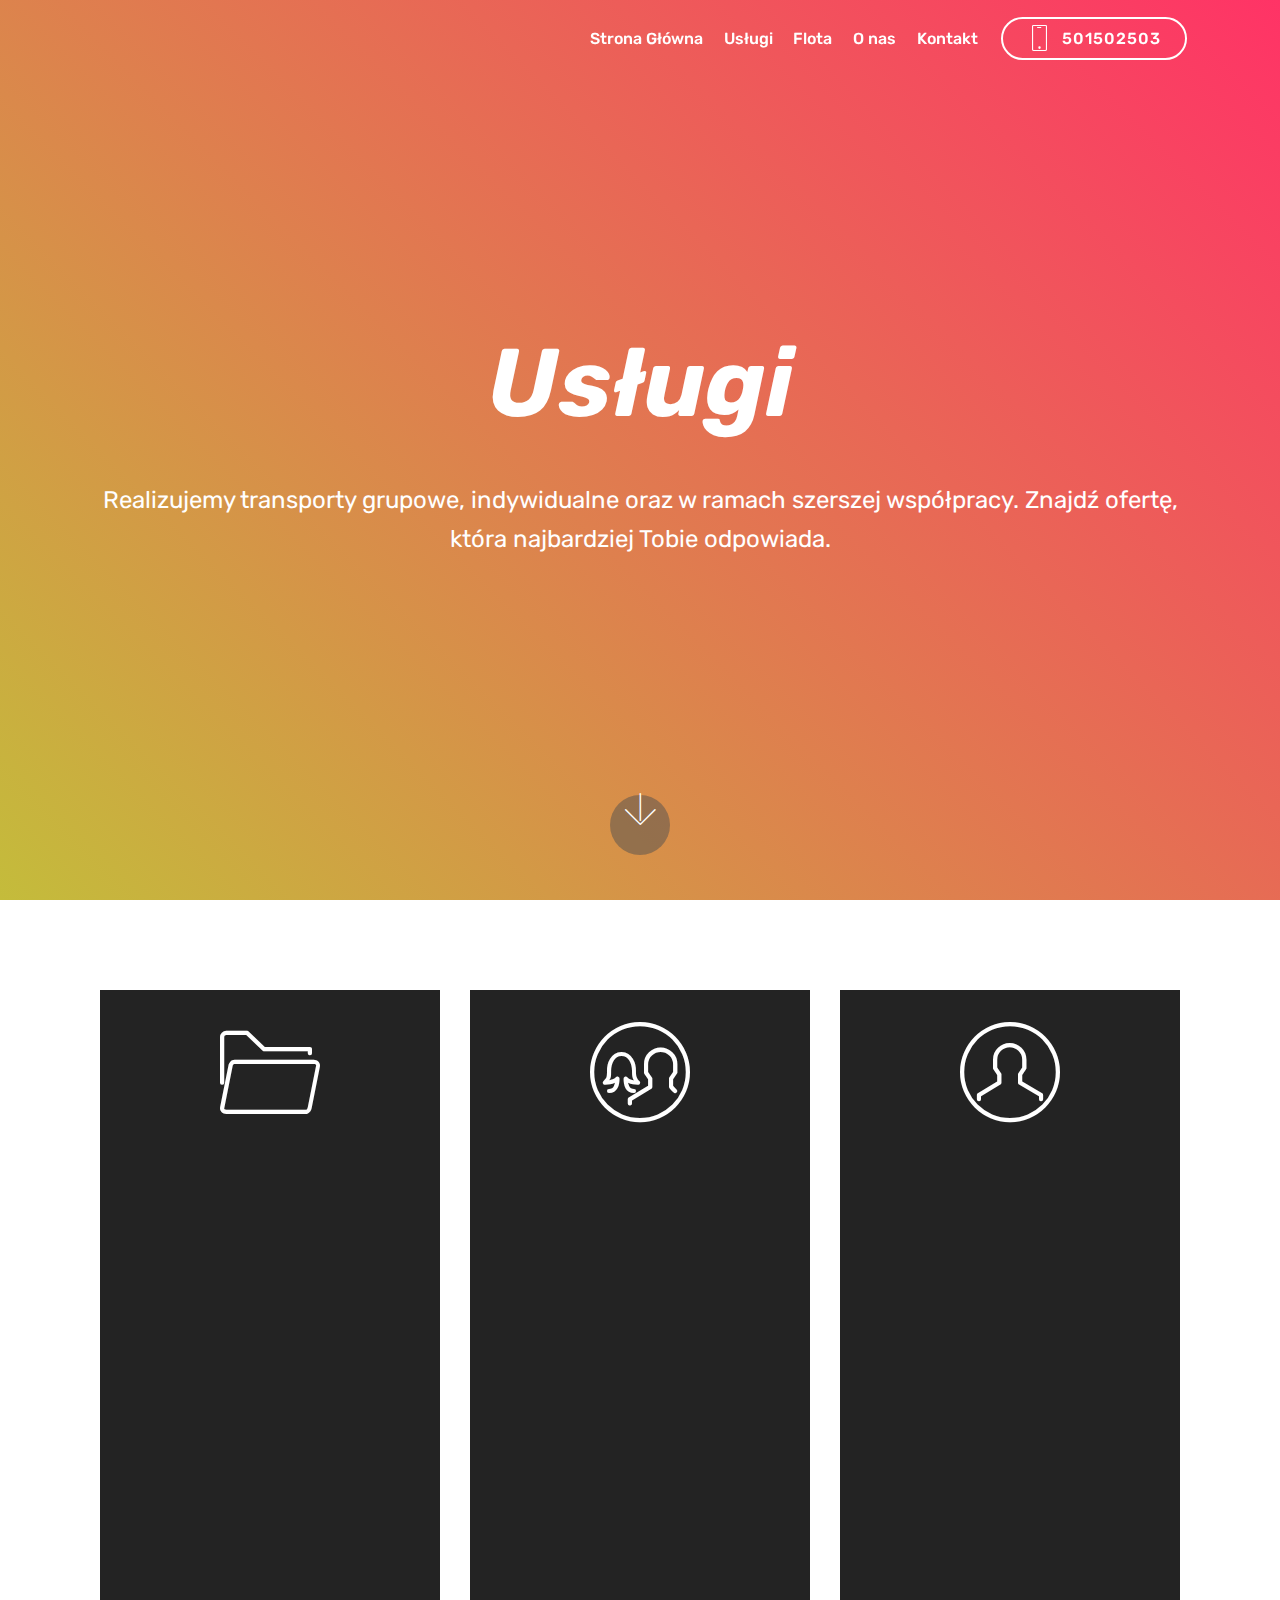
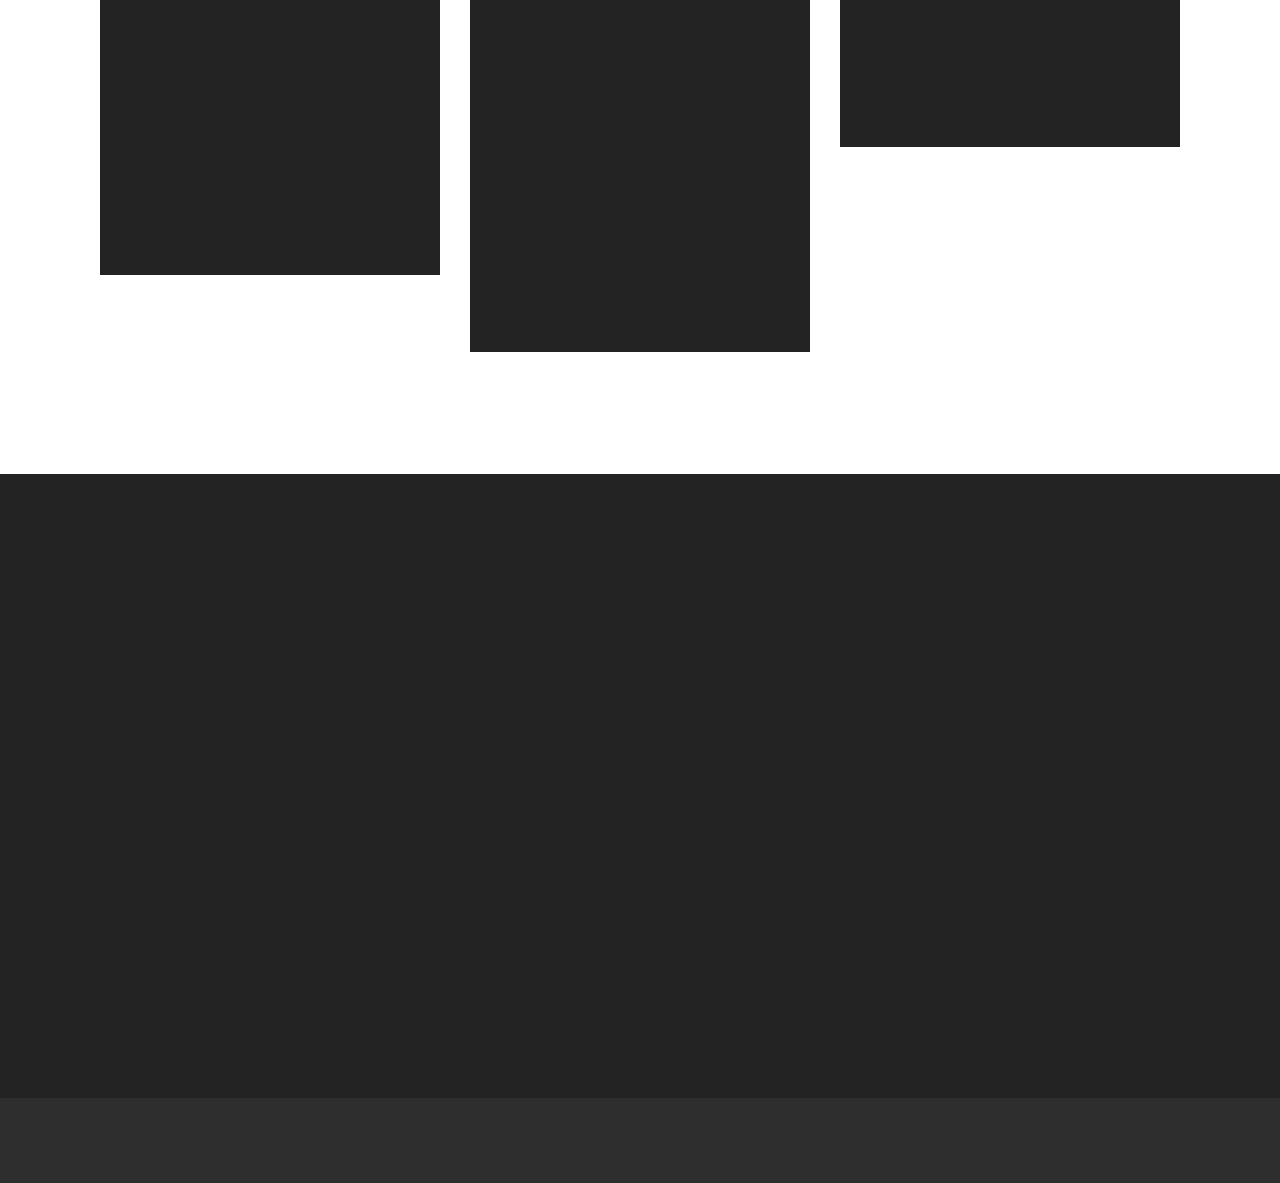
==== page1.html @ b4884ef9 "create github pages" ====
<!DOCTYPE html>
<html  >
<head>
  <!-- Site made with Mobirise Website Builder v4.11.5, https://mobirise.com -->
  <meta charset="UTF-8">
  <meta http-equiv="X-UA-Compatible" content="IE=edge">
  <meta name="generator" content="Mobirise v4.11.5, mobirise.com">
  <meta name="viewport" content="width=device-width, initial-scale=1, minimum-scale=1">
  <link rel="shortcut icon" href="assets/images/logo2.png" type="image/x-icon">
  <meta name="description" content="Web Page Maker Description">
  
  <title>Usługi</title>
  <link rel="stylesheet" href="assets/web/assets/mobirise-icons/mobirise-icons.css">
  <link rel="stylesheet" href="assets/bootstrap/css/bootstrap.min.css">
  <link rel="stylesheet" href="assets/bootstrap/css/bootstrap-grid.min.css">
  <link rel="stylesheet" href="assets/bootstrap/css/bootstrap-reboot.min.css">
  <link rel="stylesheet" href="assets/soundcloud-plugin/style.css">
  <link rel="stylesheet" href="assets/tether/tether.min.css">
  <link rel="stylesheet" href="assets/animatecss/animate.min.css">
  <link rel="stylesheet" href="assets/dropdown/css/style.css">
  <link rel="stylesheet" href="assets/theme/css/style.css">
  <link rel="preload" as="style" href="assets/mobirise/css/mbr-additional.css"><link rel="stylesheet" href="assets/mobirise/css/mbr-additional.css" type="text/css">
  
  
  
</head>
<body>
  <section class="menu cid-rJGzyk64G8" once="menu" id="menu2-l">

    

    <nav class="navbar navbar-expand beta-menu navbar-dropdown align-items-center navbar-fixed-top navbar-toggleable-sm bg-color transparent">
        <button class="navbar-toggler navbar-toggler-right" type="button" data-toggle="collapse" data-target="#navbarSupportedContent" aria-controls="navbarSupportedContent" aria-expanded="false" aria-label="Toggle navigation">
            <div class="hamburger">
                <span></span>
                <span></span>
                <span></span>
                <span></span>
            </div>
        </button>
        <div class="menu-logo">
            <div class="navbar-brand">
                
                
            </div>
        </div>
        <div class="collapse navbar-collapse" id="navbarSupportedContent">
            <ul class="navbar-nav nav-dropdown navbar-nav-top-padding" data-app-modern-menu="true"><li class="nav-item"><a class="nav-link link text-white display-4" href="index.html">Strona Główna</a></li><li class="nav-item"><a class="nav-link link text-white display-4" href="page1.html">Usługi</a></li><li class="nav-item"><a class="nav-link link text-white display-4" href="page2.html">Flota</a></li><li class="nav-item"><a class="nav-link link text-white display-4" href="page3.html">O nas</a></li><li class="nav-item"><a class="nav-link link text-white display-4" href="index.html#contacts1-9">Kontakt</a></li></ul>
            <div class="navbar-buttons mbr-section-btn"><a class="btn btn-sm btn-white-outline display-4" href="tel:+1-234-567-8901">
                    <span class="btn-icon mbri-mobile mbr-iconfont mbr-iconfont-btn">
                    </span>501502503</a></div>
        </div>
    </nav>
</section>

<section class="engine"><a href="https://mobirise.info/t">free amp template</a></section><section class="header11 cid-rJRCIkoKda mbr-fullscreen" id="header11-o">

    <!-- Block parameters controls (Blue "Gear" panel) -->
    
    <!-- End block parameters -->

    
    <div class="container align-left">
        <div class="media-container-column mbr-white col-md-12">
            
            <h1 class="mbr-section-title py-3 mbr-fonts-style display-1"><strong><em>Usługi</em></strong></h1>
            <p class="mbr-text py-3 mbr-fonts-style display-5">Realizujemy transporty grupowe, indywidualne oraz w ramach szerszej współpracy. Znajdź ofertę, która najbardziej Tobie odpowiada.</p>
            
        </div>
    </div>

    <div class="mbr-arrow hidden-sm-down" aria-hidden="true">
        <a href="#next">
            <i class="mbri-down mbr-iconfont"></i>
        </a>
    </div>
</section>

<section class="features8 cid-rJRDbZTF9d" id="features8-q">

    

    

    <div class="container">
        <div class="media-container-row">

            <div class="card  col-12 col-md-6 col-lg-4">
                <div class="card-img">
                    <span class="mbr-iconfont mbri-opened-folder"></span>
                </div>
                <div class="card-box align-center">
                    <h4 class="card-title mbr-fonts-style display-7">USŁUGI DLA FIRM</h4>
                    <p class="mbr-text mbr-fonts-style display-7">Z naszych usług bardzo często korzystają firmy, które życzą sobie transportu wycieczek, przewozów na targu, spotkania, wystawy, konferencje, itp. Wykonujemy także różne usługi dla firm, zarówno dla grup zorganizowanych, jak i indywidualnych. Obsługujemy także zorganizowane przez firmy imprezy. Wynajęcie busa czy autokaru dla firm to dla nas wyzwanie i przyjemność. 
<br>
<br>Oferty dla firm: 
<br>-wycieczki 
<br>-przewozy na targi 
<br>-wystawy 
<br>-spotkania 
<br>-przewozy konferencyjne 
<br>-obsługa zorganizowanych przez firmę imprez 
<br>
<br>*Wszystkie ceny są ustalane od ilości osób, wybranego pojazdu, czasu i dystansu.&nbsp;</p>
                    
                </div>
            </div>

            <div class="card  col-12 col-md-6 col-lg-4">
                <div class="card-img">
                    <span class="mbr-iconfont mbri-users"></span>
                </div>
                <div class="card-box align-center">
                    <h4 class="card-title mbr-fonts-style display-7">GRUPY ZORGANIZOWANE</h4>
                    <p class="mbr-text mbr-fonts-style display-7">Organizujemy także transport osób dla grup zorganizowanych na wycieczki, koncerty, wyjazdy na przysięgi i imprezy sportowe. Chętnie też zorganizujemy przewóz na imprezę okolicznościową i rodzinną oraz na ślub czy wesele. Jeśli organizujecie pielgrzymkę, również i w tym przypadku pomożemy przejść ograniczenia związane z transportem. Wypożyczalnia busów i autokarów dla grup zorganizowanych – do Waszych usług. 
<br>
<br>Oferty dla grup zorganizowanych: 
<br>-wycieczki 
<br>-wyjazdy na koncerty 
<br>-wyjazdy na przysięgi 
<br>-wyjazdy na imprezy sportowe 
<br>-przewozy na imprezy okolicznościowe i rodzinne 
<br>-przewozy do ślubu i na wesela 
<br>-pielgrzymki 
<br>
<br>*Wszystkie ceny są ustalane od ilości osób, wybranego pojazdu, czasu i dystans</p>
                    
                </div>
            </div>

            <div class="card  col-12 col-md-6 col-lg-4">
                <div class="card-img">
                    <span class="mbr-iconfont mbri-user"></span>
                </div>
                <div class="card-box align-center">
                    <h4 class="card-title mbr-fonts-style display-7">OSOBY INDYWIDUALNE</h4>
                    <p class="mbr-text mbr-fonts-style display-7">Chętnie oferujemy także wypożyczenie busa osobom indywidualnym – na przykład przejazd na ślub dla młodej pary. Chcecie wynająć pojazd wraz z kierowcą? I to umożliwiamy – pojazd będzie całkowicie do Waszej dyspozycji. 
<br>
<br>Oferty dla firm: 
<br>-wycieczki 
<br>-pojazd wraz z kierowcą do dyspozycji wynajmującego 
<br>-wynajem do przejazdu na śluby dla młodej pary 
<br>-przewozy między miastowe 
<br>
<br>*Wszystkie ceny są ustalane od ilości osób, wybranego pojazdu, czasu i dystansu.</p>
                    
                </div>
            </div>

            
        </div>
    </div>
</section>

<section class="mbr-section contacts1 cid-rJREh7wme7" id="contacts1-r">
    <!---->
    
    <!---->
    <!--Overlay-->
    
    <!--Container-->
    <div class="container">
        <div class="row">
            <!--Titles-->
            <div class="title col-12">
                <h2 class="align-left mbr-fonts-style display-1">Kontakt</h2>
                
            </div>
            <!--Left-->
            <div class="col-12 col-md-6">
                <div class="left-block wrapper">
                    <div class="b b-adress">
                        <h5 class="align-left mbr-fonts-style m-0 display-5">
                            Adres:</h5>
                        <p class="mbr-text align-left mbr-fonts-style display-7">św. Wincentego 14/19 03-505 Warszawa</p>
                    </div>
                    <div class="b b-phone">
                        <h5 class="align-left mbr-fonts-style m-0 display-5">Telefon</h5>
                        <p class="mbr-text align-left mbr-fonts-style display-7">501502503</p>
                    </div>
                    <div class="b b-mail">
                        <h5 class="align-left mbr-fonts-style m-0 display-5">Dane firmy:</h5>
                        <p class="mbr-text align-left mbr-fonts-style display-7">REM sp. z o.o.<br>KRS 0000455723
<br>NIP 6112729749
<br>REGON 022099872<br></p>
                    </div>
                </div>
            </div>
            <!--Right-->
            <div class="col-12 col-md-6">
                <div class="google-map"><iframe frameborder="0" style="border:0" src="https://www.google.com/maps/embed/v1/place?key=AIzaSyAEIpgj38KyLFELm2bK9Y7krBkz1K-cMq8&amp;q=place_id:ChIJbTyBayLMHkcRTIq_epnAXNs" allowfullscreen=""></iframe></div>
            </div>
        </div>
    </div>
</section>

<section once="footers" class="cid-rJGOMIlOCq" id="footer6-m">

    

    

    <div class="container">
        <div class="media-container-row align-center mbr-white">
            <div class="col-12">
                <p class="mbr-text mb-0 mbr-fonts-style display-7">
                    © Copyright 2019 REM sp. z o.o. - All Rights Reserved
                </p>
            </div>
        </div>
    </div>
</section>


  <script src="assets/web/assets/jquery/jquery.min.js"></script>
  <script src="assets/popper/popper.min.js"></script>
  <script src="assets/bootstrap/js/bootstrap.min.js"></script>
  <script src="assets/tether/tether.min.js"></script>
  <script src="assets/smoothscroll/smooth-scroll.js"></script>
  <script src="assets/viewportchecker/jquery.viewportchecker.js"></script>
  <script src="assets/dropdown/js/nav-dropdown.js"></script>
  <script src="assets/dropdown/js/navbar-dropdown.js"></script>
  <script src="assets/touchswipe/jquery.touch-swipe.min.js"></script>
  <script src="assets/theme/js/script.js"></script>
  
  
 <div id="scrollToTop" class="scrollToTop mbr-arrow-up"><a style="text-align: center;"><i class="mbr-arrow-up-icon mbr-arrow-up-icon-cm cm-icon cm-icon-smallarrow-up"></i></a></div>
    <input name="animation" type="hidden">
  </body>
</html>
---- assets/web/assets/mobirise-icons/mobirise-icons.css ----
@font-face {
  font-family: 'MobiriseIcons';
  src:  url('mobirise-icons.eot?spat4u');
  src:  url('mobirise-icons.eot?spat4u#iefix') format('embedded-opentype'),
    url('mobirise-icons.ttf?spat4u') format('truetype'),
    url('mobirise-icons.woff?spat4u') format('woff'),
    url('mobirise-icons.svg?spat4u#MobiriseIcons') format('svg');
  font-weight: normal;
  font-style: normal;
  font-display: swap;
}

[class^="mbri-"], [class*=" mbri-"] {
  /* use !important to prevent issues with browser extensions that change fonts */
  font-family: MobiriseIcons !important;
  speak: none;
  font-style: normal;
  font-weight: normal;
  font-variant: normal;
  text-transform: none;
  line-height: 1;

  /* Better Font Rendering =========== */
  -webkit-font-smoothing: antialiased;
  -moz-osx-font-smoothing: grayscale;
}

.mbri-add-submenu:before {
  content: "\e900";
}
.mbri-alert:before {
  content: "\e901";
}
.mbri-align-center:before {
  content: "\e902";
}
.mbri-align-justify:before {
  content: "\e903";
}
.mbri-align-left:before {
  content: "\e904";
}
.mbri-align-right:before {
  content: "\e905";
}
.mbri-android:before {
  content: "\e906";
}
.mbri-apple:before {
  content: "\e907";
}
.mbri-arrow-down:before {
  content: "\e908";
}
.mbri-arrow-next:before {
  content: "\e909";
}
.mbri-arrow-prev:before {
  content: "\e90a";
}
.mbri-arrow-up:before {
  content: "\e90b";
}
.mbri-bold:before {
  content: "\e90c";
}
.mbri-bookmark:before {
  content: "\e90d";
}
.mbri-bootstrap:before {
  content: "\e90e";
}
.mbri-briefcase:before {
  content: "\e90f";
}
.mbri-browse:before {
  content: "\e910";
}
.mbri-bulleted-list:before {
  content: "\e911";
}
.mbri-calendar:before {
  content: "\e912";
}
.mbri-camera:before {
  content: "\e913";
}
.mbri-cart-add:before {
  content: "\e914";
}
.mbri-cart-full:before {
  content: "\e915";
}
.mbri-cash:before {
  content: "\e916";
}
.mbri-change-style:before {
  content: "\e917";
}
.mbri-chat:before {
  content: "\e918";
}
.mbri-clock:before {
  content: "\e919";
}
.mbri-close:before {
  content: "\e91a";
}
.mbri-cloud:before {
  content: "\e91b";
}
.mbri-code:before {
  content: "\e91c";
}
.mbri-contact-form:before {
  content: "\e91d";
}
.mbri-credit-card:before {
  content: "\e91e";
}
.mbri-cursor-click:before {
  content: "\e91f";
}
.mbri-cust-feedback:before {
  content: "\e920";
}
.mbri-database:before {
  content: "\e921";
}
.mbri-delivery:before {
  content: "\e922";
}
.mbri-desktop:before {
  content: "\e923";
}
.mbri-devices:before {
  content: "\e924";
}
.mbri-down:before {
  content: "\e925";
}
.mbri-download:before {
  content: "\e989";
}
.mbri-drag-n-drop:before {
  content: "\e927";
}
.mbri-drag-n-drop2:before {
  content: "\e928";
}
.mbri-edit:before {
  content: "\e929";
}
.mbri-edit2:before {
  content: "\e92a";
}
.mbri-error:before {
  content: "\e92b";
}
.mbri-extension:before {
  content: "\e92c";
}
.mbri-features:before {
  content: "\e92d";
}
.mbri-file:before {
  content: "\e92e";
}
.mbri-flag:before {
  content: "\e92f";
}
.mbri-folder:before {
  content: "\e930";
}
.mbri-gift:before {
  content: "\e931";
}
.mbri-github:before {
  content: "\e932";
}
.mbri-globe:before {
  content: "\e933";
}
.mbri-globe-2:before {
  content: "\e934";
}
.mbri-growing-chart:before {
  content: "\e935";
}
.mbri-hearth:before {
  content: "\e936";
}
.mbri-help:before {
  content: "\e937";
}
.mbri-home:before {
  content: "\e938";
}
.mbri-hot-cup:before {
  content: "\e939";
}
.mbri-idea:before {
  content: "\e93a";
}
.mbri-image-gallery:before {
  content: "\e93b";
}
.mbri-image-slider:before {
  content: "\e93c";
}
.mbri-info:before {
  content: "\e93d";
}
.mbri-italic:before {
  content: "\e93e";
}
.mbri-key:before {
  content: "\e93f";
}
.mbri-laptop:before {
  content: "\e940";
}
.mbri-layers:before {
  content: "\e941";
}
.mbri-left-right:before {
  content: "\e942";
}
.mbri-left:before {
  content: "\e943";
}
.mbri-letter:before {
  content: "\e944";
}
.mbri-like:before {
  content: "\e945";
}
.mbri-link:before {
  content: "\e946";
}
.mbri-lock:before {
  content: "\e947";
}
.mbri-login:before {
  content: "\e948";
}
.mbri-logout:before {
  content: "\e949";
}
.mbri-magic-stick:before {
  content: "\e94a";
}
.mbri-map-pin:before {
  content: "\e94b";
}
.mbri-menu:before {
  content: "\e94c";
}
.mbri-mobile:before {
  content: "\e94d";
}
.mbri-mobile2:before {
  content: "\e94e";
}
.mbri-mobirise:before {
  content: "\e94f";
}
.mbri-more-horizontal:before {
  content: "\e950";
}
.mbri-more-vertical:before {
  content: "\e951";
}
.mbri-music:before {
  content: "\e952";
}
.mbri-new-file:before {
  content: "\e953";
}
.mbri-numbered-list:before {
  content: "\e954";
}
.mbri-opened-folder:before {
  content: "\e955";
}
.mbri-pages:before {
  content: "\e956";
}
.mbri-paper-plane:before {
  content: "\e957";
}
.mbri-paperclip:before {
  content: "\e958";
}
.mbri-photo:before {
  content: "\e959";
}
.mbri-photos:before {
  content: "\e95a";
}
.mbri-pin:before {
  content: "\e95b";
}
.mbri-play:before {
  content: "\e95c";
}
.mbri-plus:before {
  content: "\e95d";
}
.mbri-preview:before {
  content: "\e95e";
}
.mbri-print:before {
  content: "\e95f";
}
.mbri-protect:before {
  content: "\e960";
}
.mbri-question:before {
  content: "\e961";
}
.mbri-quote-left:before {
  content: "\e962";
}
.mbri-quote-right:before {
  content: "\e963";
}
.mbri-refresh:before {
  content: "\e964";
}
.mbri-responsive:before {
  content: "\e965";
}
.mbri-right:before {
  content: "\e966";
}
.mbri-rocket:before {
  content: "\e967";
}
.mbri-sad-face:before {
  content: "\e968";
}
.mbri-sale:before {
  content: "\e969";
}
.mbri-save:before {
  content: "\e96a";
}
.mbri-search:before {
  content: "\e96b";
}
.mbri-setting:before {
  content: "\e96c";
}
.mbri-setting2:before {
  content: "\e96d";
}
.mbri-setting3:before {
  content: "\e96e";
}
.mbri-share:before {
  content: "\e96f";
}
.mbri-shopping-bag:before {
  content: "\e970";
}
.mbri-shopping-basket:before {
  content: "\e971";
}
.mbri-shopping-cart:before {
  content: "\e972";
}
.mbri-sites:before {
  content: "\e973";
}
.mbri-smile-face:before {
  content: "\e974";
}
.mbri-speed:before {
  content: "\e975";
}
.mbri-star:before {
  content: "\e976";
}
.mbri-success:before {
  content: "\e977";
}
.mbri-sun:before {
  content: "\e978";
}
.mbri-sun2:before {
  content: "\e979";
}
.mbri-tablet:before {
  content: "\e97a";
}
.mbri-tablet-vertical:before {
  content: "\e97b";
}
.mbri-target:before {
  content: "\e97c";
}
.mbri-timer:before {
  content: "\e97d";
}
.mbri-to-ftp:before {
  content: "\e97e";
}
.mbri-to-local-drive:before {
  content: "\e97f";
}
.mbri-touch-swipe:before {
  content: "\e980";
}
.mbri-touch:before {
  content: "\e981";
}
.mbri-trash:before {
  content: "\e982";
}
.mbri-underline:before {
  content: "\e983";
}
.mbri-unlink:before {
  content: "\e984";
}
.mbri-unlock:before {
  content: "\e985";
}
.mbri-up-down:before {
  content: "\e986";
}
.mbri-up:before {
  content: "\e987";
}
.mbri-update:before {
  content: "\e988";
}
.mbri-upload:before {
 content: "\e926"; 
}
.mbri-user:before {
  content: "\e98a";
}
.mbri-user2:before {
  content: "\e98b";
}
.mbri-users:before {
  content: "\e98c";
}
.mbri-video:before {
  content: "\e98d";
}
.mbri-video-play:before {
  content: "\e98e";
}
.mbri-watch:before {
  content: "\e98f";
}
.mbri-website-theme:before {
  content: "\e990";
}
.mbri-wifi:before {
  content: "\e991";
}
.mbri-windows:before {
  content: "\e992";
}
.mbri-zoom-out:before {
  content: "\e993";
}
.mbri-redo:before {
  content: "\e994";
}
.mbri-undo:before {
  content: "\e995";
}
---- assets/soundcloud-plugin/style.css ----
.addons-container {
  position: relative;
  margin-left: auto;
  margin-right: auto;
  padding-right: 15px;
  padding-left: 15px; }
  @media (min-width: 576px) {
    .addons-container {
      padding-right: 15px;
      padding-left: 15px; } }
  @media (min-width: 768px) {
    .addons-container {
      padding-right: 15px;
      padding-left: 15px; } }
  @media (min-width: 992px) {
    .addons-container {
      padding-right: 15px;
      padding-left: 15px; } }
  @media (min-width: 1200px) {
    .addons-container {
      padding-right: 15px;
      padding-left: 15px; } }
  @media (min-width: 576px) {
    .addons-container {
      width: 540px;
      max-width: 100%; } }
  @media (min-width: 768px) {
    .addons-container {
      width: 720px;
      max-width: 100%; } }
  @media (min-width: 992px) {
    .addons-container {
      width: 960px;
      max-width: 100%; } }
  @media (min-width: 1200px) {
    .addons-container {
      width: 1140px;
      max-width: 100%; } }

.addons-container-inner{
    position: relative;
    width: 100%;
    min-height: 1px;
    padding-right: 15px;
    padding-left: 15px;
}
@media (min-width: 567px) {
    .addons-container-inner{
        -ms-flex: 0 0 66.666667%;
        flex: 0 0 66.666667%;
        max-width: 66.666667%;
    }
}
.addons-row{
    display: flex;
    justify-content:center;
}
---- assets/dropdown/css/style.css ----
.navbar-dropdown {
  left: 0;
  padding: 0;
  position: absolute;
  right: 0;
  top: 0;
  transition: all 0.45s ease;
  z-index: 1030;
  background: #282828; }
  .navbar-dropdown .navbar-logo {
    margin-right: 0.8rem;
    transition: margin 0.3s ease-in-out;
    vertical-align: middle; }
    .navbar-dropdown .navbar-logo img {
      height: 3.125rem;
      transition: all 0.3s ease-in-out; }
    .navbar-dropdown .navbar-logo.mbr-iconfont {
      font-size: 3.125rem;
      line-height: 3.125rem; }
  .navbar-dropdown .navbar-caption {
    font-weight: 700;
    white-space: normal;
    vertical-align: -4px;
    line-height: 3.125rem !important; }
    .navbar-dropdown .navbar-caption, .navbar-dropdown .navbar-caption:hover {
      color: inherit;
      text-decoration: none; }
  .navbar-dropdown .mbr-iconfont + .navbar-caption {
    vertical-align: -1px; }
  .navbar-dropdown.navbar-fixed-top {
    position: fixed; }
  .navbar-dropdown .navbar-brand span {
    vertical-align: -4px; }
  .navbar-dropdown.bg-color.transparent {
    background: none; }
  .navbar-dropdown.navbar-short .navbar-brand {
    padding: 0.625rem 0; }
    .navbar-dropdown.navbar-short .navbar-brand span {
      vertical-align: -1px; }
  .navbar-dropdown.navbar-short .navbar-caption {
    line-height: 2.375rem !important;
    vertical-align: -2px; }
  .navbar-dropdown.navbar-short .navbar-logo {
    margin-right: 0.5rem; }
    .navbar-dropdown.navbar-short .navbar-logo img {
      height: 2.375rem; }
    .navbar-dropdown.navbar-short .navbar-logo.mbr-iconfont {
      font-size: 2.375rem;
      line-height: 2.375rem; }
  .navbar-dropdown.navbar-short .mbr-table-cell {
    height: 3.625rem; }
  .navbar-dropdown .navbar-close {
    left: 0.6875rem;
    position: fixed;
    top: 0.75rem;
    z-index: 1000; }
  .navbar-dropdown .hamburger-icon {
    content: "";
    display: inline-block;
    vertical-align: middle;
    width: 16px;
    -webkit-box-shadow: 0 -6px 0 1px #282828,0 0 0 1px #282828,0 6px 0 1px #282828;
    -moz-box-shadow: 0 -6px 0 1px #282828,0 0 0 1px #282828,0 6px 0 1px #282828;
    box-shadow: 0 -6px 0 1px #282828,0 0 0 1px #282828,0 6px 0 1px #282828; }

.dropdown-menu .dropdown-toggle[data-toggle="dropdown-submenu"]::after {
  border-bottom: 0.35em solid transparent;
  border-left: 0.35em solid;
  border-right: 0;
  border-top: 0.35em solid transparent;
  margin-left: 0.3rem; }

.dropdown-menu .dropdown-item:focus {
  outline: 0; }

.nav-dropdown {
  font-size: 0.75rem;
  font-weight: 500;
  height: auto !important; }
  .nav-dropdown .nav-btn {
    padding-left: 1rem; }
  .nav-dropdown .link {
    margin: .667em 1.667em;
    font-weight: 500;
    padding: 0;
    transition: color .2s ease-in-out; }
    .nav-dropdown .link.dropdown-toggle {
      margin-right: 2.583em; }
      .nav-dropdown .link.dropdown-toggle::after {
        margin-left: .25rem;
        border-top: 0.35em solid;
        border-right: 0.35em solid transparent;
        border-left: 0.35em solid transparent;
        border-bottom: 0; }
      .nav-dropdown .link.dropdown-toggle[aria-expanded="true"] {
        margin: 0;
        padding: 0.667em 3.263em  0.667em 1.667em; }
  .nav-dropdown .link::after,
  .nav-dropdown .dropdown-item::after {
    color: inherit; }
  .nav-dropdown .btn {
    font-size: 0.75rem;
    font-weight: 700;
    letter-spacing: 0;
    margin-bottom: 0;
    padding-left: 1.25rem;
    padding-right: 1.25rem; }
  .nav-dropdown .dropdown-menu {
    border-radius: 0;
    border: 0;
    left: 0;
    margin: 0;
    padding-bottom: 1.25rem;
    padding-top: 1.25rem;
    position: relative; }
  .nav-dropdown .dropdown-submenu {
    margin-left: 0.125rem;
    top: 0; }
  .nav-dropdown .dropdown-item {
    font-weight: 500;
    line-height: 2;
    padding: 0.3846em 4.615em 0.3846em 1.5385em;
    position: relative;
    transition: color .2s ease-in-out, background-color .2s ease-in-out; }
    .nav-dropdown .dropdown-item::after {
      margin-top: -0.3077em;
      position: absolute;
      right: 1.1538em;
      top: 50%; }
    .nav-dropdown .dropdown-item:focus, .nav-dropdown .dropdown-item:hover {
      background: none; }

@media (max-width: 767px) {
  .nav-dropdown.navbar-toggleable-sm {
    bottom: 0;
    display: none;
    left: 0;
    overflow-x: hidden;
    position: fixed;
    top: 0;
    transform: translateX(-100%);
    -ms-transform: translateX(-100%);
    -webkit-transform: translateX(-100%);
    width: 18.75rem;
    z-index: 999; } }
.nav-dropdown.navbar-toggleable-xl {
  bottom: 0;
  display: none;
  left: 0;
  overflow-x: hidden;
  position: fixed;
  top: 0;
  transform: translateX(-100%);
  -ms-transform: translateX(-100%);
  -webkit-transform: translateX(-100%);
  width: 18.75rem;
  z-index: 999; }

.nav-dropdown-sm {
  display: block !important;
  overflow-x: hidden;
  overflow: auto;
  padding-top: 3.875rem; }
  .nav-dropdown-sm::after {
    content: "";
    display: block;
    height: 3rem;
    width: 100%; }
  .nav-dropdown-sm.collapse.in ~ .navbar-close {
    display: block !important; }
  .nav-dropdown-sm.collapsing, .nav-dropdown-sm.collapse.in {
    transform: translateX(0);
    -ms-transform: translateX(0);
    -webkit-transform: translateX(0);
    transition: all 0.25s ease-out;
    -webkit-transition: all 0.25s ease-out;
    background: #282828; }
  .nav-dropdown-sm.collapsing[aria-expanded="false"] {
    transform: translateX(-100%);
    -ms-transform: translateX(-100%);
    -webkit-transform: translateX(-100%); }
  .nav-dropdown-sm .nav-item {
    display: block;
    margin-left: 0 !important;
    padding-left: 0; }
  .nav-dropdown-sm .link,
  .nav-dropdown-sm .dropdown-item {
    border-top: 1px dotted rgba(255, 255, 255, 0.1);
    font-size: 0.8125rem;
    line-height: 1.6;
    margin: 0 !important;
    padding: 0.875rem 2.4rem 0.875rem 1.5625rem !important;
    position: relative;
    white-space: normal; }
    .nav-dropdown-sm .link:focus, .nav-dropdown-sm .link:hover,
    .nav-dropdown-sm .dropdown-item:focus,
    .nav-dropdown-sm .dropdown-item:hover {
      background: rgba(0, 0, 0, 0.2) !important;
      color: #c0a375; }
  .nav-dropdown-sm .nav-btn {
    position: relative;
    padding: 1.5625rem 1.5625rem 0 1.5625rem; }
    .nav-dropdown-sm .nav-btn::before {
      border-top: 1px dotted rgba(255, 255, 255, 0.1);
      content: "";
      left: 0;
      position: absolute;
      top: 0;
      width: 100%; }
    .nav-dropdown-sm .nav-btn + .nav-btn {
      padding-top: 0.625rem; }
      .nav-dropdown-sm .nav-btn + .nav-btn::before {
        display: none; }
  .nav-dropdown-sm .btn {
    padding: 0.625rem 0; }
  .nav-dropdown-sm .dropdown-toggle[data-toggle="dropdown-submenu"]::after {
    margin-left: .25rem;
    border-top: 0.35em solid;
    border-right: 0.35em solid transparent;
    border-left: 0.35em solid transparent;
    border-bottom: 0; }
  .nav-dropdown-sm .dropdown-toggle[data-toggle="dropdown-submenu"][aria-expanded="true"]::after {
    border-top: 0;
    border-right: 0.35em solid transparent;
    border-left: 0.35em solid transparent;
    border-bottom: 0.35em solid; }
  .nav-dropdown-sm .dropdown-menu {
    margin: 0;
    padding: 0;
    position: relative;
    top: 0;
    left: 0;
    width: 100%;
    border: 0;
    float: none;
    border-radius: 0;
    background: none; }
  .nav-dropdown-sm .dropdown-submenu {
    left: 100%;
    margin-left: 0.125rem;
    margin-top: -1.25rem;
    top: 0; }

.navbar-toggleable-sm .nav-dropdown .dropdown-menu {
  position: absolute; }

.navbar-toggleable-sm .nav-dropdown .dropdown-submenu {
  left: 100%;
  margin-left: 0.125rem;
  margin-top: -1.25rem;
  top: 0; }

.navbar-toggleable-sm.opened .nav-dropdown .dropdown-menu {
  position: relative; }

.navbar-toggleable-sm.opened .nav-dropdown .dropdown-submenu {
  left: 0;
  margin-left: 00rem;
  margin-top: 0rem;
  top: 0; }

.is-builder .nav-dropdown.collapsing {
  transition: none !important; }

/*# sourceMappingURL=style.css.map */
---- assets/theme/css/style.css ----
/*!
 * Mobirise v4 theme (https://mobirise.com/)
 * Copyright 2017 Mobirise
 */
section {
  background-color: #eeeeee; }

body {
  font-style: normal;
  line-height: 1.5; }

section,
.container,
.container-fluid {
  position: relative;
  word-wrap: break-word; }

a.mbr-iconfont:hover {
  text-decoration: none; }

.article .lead p,
.article .lead ul,
.article .lead ol,
.article .lead pre,
.article .lead blockquote {
  margin-bottom: 0; }

ul,
ol,
pre,
blockquote {
  margin-bottom: 2.3125rem; }

pre {
  background: #f4f4f4;
  padding: 10px 24px;
  white-space: pre-wrap; }

.inactive {
  -webkit-user-select: none;
  -moz-user-select: none;
  -ms-user-select: none;
  user-select: none;
  pointer-events: none;
  -webkit-user-drag: none;
  user-drag: none; }

.mbr-section__comments .row {
  justify-content: center;
  -webkit-justify-content: center; }

a {
  font-style: normal;
  font-weight: 400;
  cursor: pointer; }
  a, a:hover {
    text-decoration: none; }

figure {
  margin-bottom: 0; }

body {
  color: #232323; }

h1,
h2,
h3,
h4,
h5,
h6,
.h1,
.h2,
.h3,
.h4,
.h5,
.h6,
.display-1,
.display-2,
.display-3,
.display-4 {
  line-height: 1;
  word-break: break-word;
  word-wrap: break-word; }

.mbr-section-title {
  font-style: normal;
  line-height: 1.2; }

.mbr-section-subtitle {
  line-height: 1.3; }

.mbr-text {
  font-style: normal;
  line-height: 1.6; }

b,
strong {
  font-weight: bold; }

blockquote {
  padding: 10px 0 10px 20px;
  position: relative;
  border-left: 2px solid;
  border-color: #ff3366; }

input:-webkit-autofill, input:-webkit-autofill:hover, input:-webkit-autofill:focus, input:-webkit-autofill:active {
  transition-delay: 9999s;
  transition-property: background-color, color; }

textarea[type='hidden'] {
  display: none; }

body {
  position: relative; }

section {
  background-position: 50% 50%;
  background-repeat: no-repeat;
  background-size: cover; }
  section .mbr-background-video,
  section .mbr-background-video-preview {
    position: absolute;
    bottom: 0;
    left: 0;
    right: 0;
    top: 0; }

.hidden {
  visibility: hidden; }

.mbr-z-index20 {
  z-index: 20; }

/*! Base colors */
.mbr-white {
  color: #ffffff; }

.mbr-black {
  color: #000000; }

.mbr-bg-white {
  background-color: #ffffff; }

.mbr-bg-black {
  background-color: #000000; }

/*! Text-aligns */
.align-left {
  text-align: left; }

.align-center {
  text-align: center; }

.align-right {
  text-align: right; }

@media (max-width: 767px) {
  .align-left,
  .align-center,
  .align-right,
  .mbr-section-btn,
  .mbr-section-title {
    text-align: center; } }
/*! Font-weight  */
.mbr-light {
  font-weight: 300; }

.mbr-regular {
  font-weight: 400; }

.mbr-semibold {
  font-weight: 500; }

.mbr-bold {
  font-weight: 700; }

/*! Media  */
.media-size-item {
  -webkit-flex: 1 1 auto;
  -moz-flex: 1 1 auto;
  -ms-flex: 1 1 auto;
  -o-flex: 1 1 auto;
  flex: 1 1 auto; }

.media-content {
  -webkit-flex-basis: 100%;
  flex-basis: 100%; }

.media-container-row {
  display: -ms-flexbox;
  display: -webkit-flex;
  display: flex;
  -webkit-flex-direction: row;
  -ms-flex-direction: row;
  flex-direction: row;
  -webkit-flex-wrap: wrap;
  -ms-flex-wrap: wrap;
  flex-wrap: wrap;
  -webkit-justify-content: center;
  -ms-flex-pack: center;
  justify-content: center;
  -webkit-align-content: center;
  -ms-flex-line-pack: center;
  align-content: center;
  -webkit-align-items: start;
  -ms-flex-align: start;
  align-items: start; }
  .media-container-row .media-size-item {
    width: 400px; }

.media-container-column {
  display: -ms-flexbox;
  display: -webkit-flex;
  display: flex;
  -webkit-flex-direction: column;
  -ms-flex-direction: column;
  flex-direction: column;
  -webkit-flex-wrap: wrap;
  -ms-flex-wrap: wrap;
  flex-wrap: wrap;
  -webkit-justify-content: center;
  -ms-flex-pack: center;
  justify-content: center;
  -webkit-align-content: center;
  -ms-flex-line-pack: center;
  align-content: center;
  -webkit-align-items: stretch;
  -ms-flex-align: stretch;
  align-items: stretch; }
  .media-container-column > * {
    width: 100%; }

@media (min-width: 992px) {
  .media-container-row {
    -webkit-flex-wrap: nowrap;
    -ms-flex-wrap: nowrap;
    flex-wrap: nowrap; } }
figure {
  overflow: hidden; }

figure[mbr-media-size] {
  transition: width 0.1s; }

.mbr-figure img,
.mbr-figure iframe {
  display: block;
  width: 100%; }

.card {
  background-color: transparent;
  border: none; }

.card-box {
  width: 100%; }

.card-img {
  text-align: center;
  flex-shrink: 0;
  -webkit-flex-shrink: 0; }

.media {
  max-width: 100%;
  margin: 0 auto; }

.mbr-figure {
  -ms-flex-item-align: center;
  -ms-grid-row-align: center;
  -webkit-align-self: center;
  align-self: center; }

.media-container > div {
  max-width: 100%; }

.mbr-figure img,
.card-img img {
  width: 100%; }

@media (max-width: 991px) {
  .media-size-item {
    width: auto !important; }

  .media {
    width: auto; }

  .mbr-figure {
    width: 100% !important; } }
/*! Buttons */
.btn {
  font-weight: 500;
  border-width: 2px;
  font-style: normal;
  letter-spacing: 1px;
  margin: .4rem .8rem;
  white-space: normal;
  -webkit-transition: all .3s ease-in-out;
  -moz-transition: all .3s ease-in-out;
  transition: all .3s ease-in-out;
  display: inline-flex;
  align-items: center;
  justify-content: center;
  word-break: break-word;
  -webkit-align-items: center;
  -webkit-justify-content: center;
  display: -webkit-inline-flex; }

.btn-sm {
  font-weight: 500;
  letter-spacing: 1px;
  -webkit-transition: all .3s ease-in-out;
  -moz-transition: all .3s ease-in-out;
  transition: all .3s ease-in-out; }

.btn-md {
  font-weight: 500;
  letter-spacing: 1px;
  margin: .4rem .8rem !important;
  -webkit-transition: all .3s ease-in-out;
  -moz-transition: all .3s ease-in-out;
  transition: all .3s ease-in-out; }

.btn-lg {
  font-weight: 500;
  letter-spacing: 1px;
  margin: .4rem .8rem !important;
  -webkit-transition: all .3s ease-in-out;
  -moz-transition: all .3s ease-in-out;
  transition: all .3s ease-in-out; }

.mbr-section-btn {
  margin-left: -0.25rem;
  margin-right: -0.25rem;
  font-size: 0; }

nav .mbr-section-btn {
  margin-left: 0rem;
  margin-right: 0rem; }

.btn-form {
  border-radius: 0; }
  .btn-form:hover {
    cursor: pointer; }

/*! Btn icon margin */
.btn .mbr-iconfont,
.btn.btn-sm .mbr-iconfont {
  cursor: pointer;
  margin-right: 0.5rem; }

.btn.btn-md .mbr-iconfont,
.btn.btn-md .mbr-iconfont {
  margin-right: 0.8rem; }

.mbr-regular {
  font-weight: 400; }

.mbr-semibold {
  font-weight: 500; }

.mbr-bold {
  font-weight: 700; }

[type='submit'] {
  -webkit-appearance: none; }

/*! Full-screen */
.mbr-fullscreen .mbr-overlay {
  min-height: 100vh; }

.mbr-fullscreen {
  display: flex;
  display: -webkit-flex;
  display: -moz-flex;
  display: -ms-flex;
  display: -o-flex;
  align-items: center;
  -webkit-align-items: center;
  min-height: 100vh;
  padding-top: 3rem;
  padding-bottom: 3rem; }

/*! Map */
.map {
  height: 25rem;
  position: relative; }
  .map iframe {
    width: 100%;
    height: 100%; }

.mbr-overlay {
  background-color: #000;
  bottom: 0;
  left: 0;
  opacity: .5;
  position: absolute;
  right: 0;
  top: 0;
  z-index: 0;
  pointer-events: none; }

/* Form */
blockquote {
  font-style: italic;
  padding: 10px 0 10px 20px;
  font-size: 1.09rem;
  position: relative;
  border-width: 3px; }

.form-control {
  background-color: #f5f5f5;
  box-shadow: none;
  color: #565656;
  line-height: 1.43;
  min-height: 3.5em;
  padding: 1.07em .5em; }
  .form-control, .form-control:focus {
    border: 1px solid #e8e8e8; }
  .form-active .form-control:invalid {
    border-color: red; }

.form-control-label {
  position: relative;
  cursor: pointer;
  margin-bottom: .357em;
  padding: 0; }

.alert {
  color: #ffffff;
  border-radius: 0;
  border: 0;
  font-size: .875rem;
  line-height: 1.5;
  margin-bottom: 1.875rem;
  padding: 1.25rem;
  position: relative; }
  .alert.alert-form::after {
    background-color: inherit;
    bottom: -7px;
    content: "";
    display: block;
    height: 14px;
    left: 50%;
    margin-left: -7px;
    position: absolute;
    transform: rotate(45deg);
    width: 14px;
    -webkit-transform: rotate(45deg); }

.form-asterisk {
  font-family: initial;
  position: absolute;
  top: -2px;
  font-weight: normal; }

/*! Scroll to top arrow */
#scrollToTop a i:before {
  content: '';
  position: absolute;
  height: 40%;
  top: 25%;
  background: #fff;
  width: 2px;
  left: calc(50% - 1px); }
#scrollToTop a i:after {
  content: '';
  position: absolute;
  display: block;
  border-top: 2px solid #fff;
  border-right: 2px solid #fff;
  width: 40%;
  height: 40%;
  left: 30%;
  bottom: 30%;
  transform: rotate(135deg);
  -webkit-transform: rotate(135deg); }

.mbr-arrow-up {
  bottom: 25px;
  right: 90px;
  position: fixed;
  text-align: right;
  z-index: 5000;
  color: #ffffff;
  font-size: 32px;
  transform: rotate(180deg);
  -webkit-transform: rotate(180deg); }

.mbr-arrow-up a {
  background: rgba(0, 0, 0, 0.2);
  border-radius: 3px;
  color: #fff;
  display: inline-block;
  height: 60px;
  width: 60px;
  outline-style: none !important;
  position: relative;
  text-decoration: none;
  transition: all 0.3s ease-in-out;
  cursor: pointer;
  text-align: center; }
  .mbr-arrow-up a:hover {
    background-color: rgba(0, 0, 0, 0.4); }
  .mbr-arrow-up a i {
    line-height: 60px; }

.mbr-arrow-up-icon {
  display: block;
  color: #fff; }

.mbr-arrow-up-icon::before {
  content: '\203a';
  display: inline-block;
  font-family: serif;
  font-size: 32px;
  line-height: 1;
  font-style: normal;
  position: relative;
  top: 6px;
  left: -4px;
  -webkit-transform: rotate(-90deg);
  transform: rotate(-90deg); }

/*! Arrow Down */
.mbr-arrow {
  position: absolute;
  bottom: 45px;
  left: 50%;
  width: 60px;
  height: 60px;
  cursor: pointer;
  background-color: rgba(80, 80, 80, 0.5);
  border-radius: 50%;
  -webkit-transform: translateX(-50%);
  transform: translateX(-50%); }
  .mbr-arrow > a {
    display: inline-block;
    text-decoration: none;
    outline-style: none;
    -webkit-animation: arrowdown 1.7s ease-in-out infinite;
    animation: arrowdown 1.7s ease-in-out infinite; }
    .mbr-arrow > a > i {
      position: absolute;
      top: -2px;
      left: 15px;
      font-size: 2rem; }

@keyframes arrowdown {
  0% {
    transform: translateY(0px);
    -webkit-transform: translateY(0px); }
  50% {
    transform: translateY(-5px);
    -webkit-transform: translateY(-5px); }
  100% {
    transform: translateY(0px);
    -webkit-transform: translateY(0px); } }
@-webkit-keyframes arrowdown {
  0% {
    transform: translateY(0px);
    -webkit-transform: translateY(0px); }
  50% {
    transform: translateY(-5px);
    -webkit-transform: translateY(-5px); }
  100% {
    transform: translateY(0px);
    -webkit-transform: translateY(0px); } }
@media (max-width: 500px) {
  .mbr-arrow-up {
    left: 50%;
    right: auto;
    transform: translateX(-50%) rotate(180deg);
    -webkit-transform: translateX(-50%) rotate(180deg); } }
/*Gradients animation*/
@keyframes gradient-animation {
  from {
    background-position: 0% 100%;
    animation-timing-function: ease-in-out; }
  to {
    background-position: 100% 0%;
    animation-timing-function: ease-in-out; } }
@-webkit-keyframes gradient-animation {
  from {
    background-position: 0% 100%;
    animation-timing-function: ease-in-out; }
  to {
    background-position: 100% 0%;
    animation-timing-function: ease-in-out; } }
.bg-gradient {
  background-size: 200% 200%;
  animation: gradient-animation 5s infinite alternate;
  -webkit-animation: gradient-animation 5s infinite alternate; }

.menu .navbar-brand {
  display: -webkit-flex; }
  .menu .navbar-brand span {
    display: flex;
    display: -webkit-flex; }
  .menu .navbar-brand .navbar-caption-wrap {
    display: -webkit-flex; }
  .menu .navbar-brand .navbar-logo img {
    display: -webkit-flex; }
@media (min-width: 768px) and (max-width: 1023px) {
  .menu .navbar-toggleable-sm .navbar-nav {
    display: -webkit-box;
    display: -webkit-flex;
    display: -ms-flexbox; } }
@media (max-width: 1023px) {
  .menu .navbar-collapse {
    max-height: 93.5vh; }
    .menu .navbar-collapse.show {
      overflow: auto; } }
@media (min-width: 1024px) {
  .menu .navbar-nav.nav-dropdown {
    display: -webkit-flex; }
  .menu .navbar-toggleable-sm .navbar-collapse {
    display: -webkit-flex !important; }
  .menu .collapsed .navbar-collapse {
    max-height: 93.5vh; }
    .menu .collapsed .navbar-collapse.show {
      overflow: auto; } }
@media (max-width: 767px) {
  .menu .navbar-collapse {
    max-height: 80vh; } }

/* Others*/
.note-check a[data-value=Rubik] {
  font-style: normal; }

.mbr-arrow a {
  color: #ffffff; }

@media (max-width: 767px) {
  .mbr-arrow {
    display: none; } }
.navbar {
  display: -webkit-flex;
  -webkit-flex-wrap: wrap;
  -webkit-align-items: center;
  -webkit-justify-content: space-between; }

.navbar-collapse {
  -webkit-flex-basis: 100%;
  -webkit-flex-grow: 1;
  -webkit-align-items: center; }

.nav-dropdown .link {
  padding: 0.667em 1.667em !important;
  margin: 0 !important; }

.nav {
  display: -webkit-flex;
  -webkit-flex-wrap: wrap; }

.row {
  display: -webkit-flex;
  -webkit-flex-wrap: wrap; }

.justify-content-center {
  -webkit-justify-content: center; }

.form-inline {
  display: -webkit-flex;
  -webkit-flex-flow: row wrap;
  -webkit-align-items: center; }

.card-wrapper {
  -webkit-flex: 1; }

.carousel-control {
  z-index: 10;
  display: -webkit-flex;
  -webkit-align-items: center;
  -webkit-justify-content: center; }

.carousel-controls {
  display: -webkit-flex; }

.media {
  display: -webkit-flex; }

.form-group:focus {
  outline: none; }

.jq-selectbox__select {
  padding: 1.07em 0.5em;
  position: absolute;
  top: 0;
  left: 0;
  width: 100%; }

.jq-selectbox__dropdown {
  position: absolute;
  top: 100% !important;
  left: 0 !important;
  width: 100% !important; }

.jq-selectbox__trigger-arrow {
  transform: translateY(-50%); }

.jq-selectbox li {
  padding: 1.07em 0.5em; }

input[type='range'] {
  padding-left: 0 !important;
  padding-right: 0 !important; }

.modal-dialog,
.modal-content {
  height: 100%; }

.modal-dialog .carousel-inner {
  height: calc(100vh - 1.75rem); }
  @media (max-width: 575px) {
    .modal-dialog .carousel-inner {
      height: calc(100vh - 1rem); } }

.carousel-item {
  text-align: center; }

.carousel-item img {
  margin: auto; }

.navbar-toggler {
  -webkit-align-self: flex-start;
  -ms-flex-item-align: start;
  align-self: flex-start;
  padding: 0.25rem 0.75rem;
  font-size: 1.25rem;
  line-height: 1;
  background: transparent;
  border: 1px solid transparent;
  -webkit-border-radius: 0.25rem;
  border-radius: 0.25rem; }

.navbar-toggler:focus,
.navbar-toggler:hover {
  text-decoration: none; }

.navbar-toggler-icon {
  display: inline-block;
  width: 1.5em;
  height: 1.5em;
  vertical-align: middle;
  content: '';
  background: no-repeat center center;
  -webkit-background-size: 100% 100%;
  -o-background-size: 100% 100%;
  background-size: 100% 100%; }

.navbar-toggler-left {
  position: absolute;
  left: 1rem; }

.navbar-toggler-right {
  position: absolute;
  right: 1rem; }

@media (max-width: 575px) {
  .navbar-toggleable .navbar-nav .dropdown-menu {
    position: static;
    float: none; }

  .navbar-toggleable > .container {
    padding-right: 0;
    padding-left: 0; } }
@media (min-width: 576px) {
  .navbar-toggleable {
    -webkit-box-orient: horizontal;
    -webkit-box-direction: normal;
    -webkit-flex-direction: row;
    -ms-flex-direction: row;
    flex-direction: row;
    -webkit-flex-wrap: nowrap;
    -ms-flex-wrap: nowrap;
    flex-wrap: nowrap;
    -webkit-box-align: center;
    -webkit-align-items: center;
    -ms-flex-align: center;
    align-items: center; }

  .navbar-toggleable .navbar-nav {
    -webkit-box-orient: horizontal;
    -webkit-box-direction: normal;
    -webkit-flex-direction: row;
    -ms-flex-direction: row;
    flex-direction: row; }

  .navbar-toggleable .navbar-nav .nav-link {
    padding-right: 0.5rem;
    padding-left: 0.5rem; }

  .navbar-toggleable > .container {
    display: -webkit-box;
    display: -webkit-flex;
    display: -ms-flexbox;
    display: flex;
    -webkit-flex-wrap: nowrap;
    -ms-flex-wrap: nowrap;
    flex-wrap: nowrap;
    -webkit-box-align: center;
    -webkit-align-items: center;
    -ms-flex-align: center;
    align-items: center; }

  .navbar-toggleable .navbar-collapse {
    display: -webkit-box !important;
    display: -webkit-flex !important;
    display: -ms-flexbox !important;
    display: flex !important;
    width: 100%; }

  .navbar-toggleable .navbar-toggler {
    display: none; } }
@media (max-width: 767px) {
  .navbar-toggleable-sm .navbar-nav .dropdown-menu {
    position: static;
    float: none; }

  .navbar-toggleable-sm > .container {
    padding-right: 0;
    padding-left: 0; } }
@media (min-width: 768px) {
  .navbar-toggleable-sm {
    -webkit-box-orient: horizontal;
    -webkit-box-direction: normal;
    -webkit-flex-direction: row;
    -ms-flex-direction: row;
    flex-direction: row;
    -webkit-flex-wrap: nowrap;
    -ms-flex-wrap: nowrap;
    flex-wrap: nowrap;
    -webkit-box-align: center;
    -webkit-align-items: center;
    -ms-flex-align: center;
    align-items: center; }

  .navbar-toggleable-sm .navbar-nav {
    -webkit-box-orient: horizontal;
    -webkit-box-direction: normal;
    -webkit-flex-direction: row;
    -ms-flex-direction: row;
    flex-direction: row; }

  .navbar-toggleable-sm .navbar-nav .nav-link {
    padding-right: 0.5rem;
    padding-left: 0.5rem; }

  .navbar-toggleable-sm > .container {
    display: -webkit-box;
    display: -webkit-flex;
    display: -ms-flexbox;
    display: flex;
    -webkit-flex-wrap: nowrap;
    -ms-flex-wrap: nowrap;
    flex-wrap: nowrap;
    -webkit-box-align: center;
    -webkit-align-items: center;
    -ms-flex-align: center;
    align-items: center; }

  .navbar-toggleable-sm .navbar-collapse {
    display: none;
    width: 100%; }

  .navbar-toggleable-sm .navbar-toggler {
    display: none; } }
@media (max-width: 1023px) {
  .navbar-toggleable-md .navbar-nav .dropdown-menu {
    position: static;
    float: none; }

  .navbar-toggleable-md > .container {
    padding-right: 0;
    padding-left: 0; } }
@media (min-width: 1024px) {
  .navbar-toggleable-md {
    -webkit-box-orient: horizontal;
    -webkit-box-direction: normal;
    -webkit-flex-direction: row;
    -ms-flex-direction: row;
    flex-direction: row;
    -webkit-flex-wrap: nowrap;
    -ms-flex-wrap: nowrap;
    flex-wrap: nowrap;
    -webkit-box-align: center;
    -webkit-align-items: center;
    -ms-flex-align: center;
    align-items: center; }

  .navbar-toggleable-md .navbar-nav {
    -webkit-box-orient: horizontal;
    -webkit-box-direction: normal;
    -webkit-flex-direction: row;
    -ms-flex-direction: row;
    flex-direction: row; }

  .navbar-toggleable-md .navbar-nav .nav-link {
    padding-right: 0.5rem;
    padding-left: 0.5rem; }

  .navbar-toggleable-md > .container {
    display: -webkit-box;
    display: -webkit-flex;
    display: -ms-flexbox;
    display: flex;
    -webkit-flex-wrap: nowrap;
    -ms-flex-wrap: nowrap;
    flex-wrap: nowrap;
    -webkit-box-align: center;
    -webkit-align-items: center;
    -ms-flex-align: center;
    align-items: center; }

  .navbar-toggleable-md .navbar-collapse {
    display: -webkit-box !important;
    display: -webkit-flex !important;
    display: -ms-flexbox !important;
    display: flex !important;
    width: 100%; }

  .navbar-toggleable-md .navbar-toggler {
    display: none; } }
@media (max-width: 1199px) {
  .navbar-toggleable-lg .navbar-nav .dropdown-menu {
    position: static;
    float: none; }

  .navbar-toggleable-lg > .container {
    padding-right: 0;
    padding-left: 0; } }
@media (min-width: 1200px) {
  .navbar-toggleable-lg {
    -webkit-box-orient: horizontal;
    -webkit-box-direction: normal;
    -webkit-flex-direction: row;
    -ms-flex-direction: row;
    flex-direction: row;
    -webkit-flex-wrap: nowrap;
    -ms-flex-wrap: nowrap;
    flex-wrap: nowrap;
    -webkit-box-align: center;
    -webkit-align-items: center;
    -ms-flex-align: center;
    align-items: center; }

  .navbar-toggleable-lg .navbar-nav {
    -webkit-box-orient: horizontal;
    -webkit-box-direction: normal;
    -webkit-flex-direction: row;
    -ms-flex-direction: row;
    flex-direction: row; }

  .navbar-toggleable-lg .navbar-nav .nav-link {
    padding-right: 0.5rem;
    padding-left: 0.5rem; }

  .navbar-toggleable-lg > .container {
    display: -webkit-box;
    display: -webkit-flex;
    display: -ms-flexbox;
    display: flex;
    -webkit-flex-wrap: nowrap;
    -ms-flex-wrap: nowrap;
    flex-wrap: nowrap;
    -webkit-box-align: center;
    -webkit-align-items: center;
    -ms-flex-align: center;
    align-items: center; }

  .navbar-toggleable-lg .navbar-collapse {
    display: -webkit-box !important;
    display: -webkit-flex !important;
    display: -ms-flexbox !important;
    display: flex !important;
    width: 100%; }

  .navbar-toggleable-lg .navbar-toggler {
    display: none; } }
.navbar-toggleable-xl {
  -webkit-box-orient: horizontal;
  -webkit-box-direction: normal;
  -webkit-flex-direction: row;
  -ms-flex-direction: row;
  flex-direction: row;
  -webkit-flex-wrap: nowrap;
  -ms-flex-wrap: nowrap;
  flex-wrap: nowrap;
  -webkit-box-align: center;
  -webkit-align-items: center;
  -ms-flex-align: center;
  align-items: center; }

.navbar-toggleable-xl .navbar-nav .dropdown-menu {
  position: static;
  float: none; }

.navbar-toggleable-xl > .container {
  padding-right: 0;
  padding-left: 0; }

.navbar-toggleable-xl .navbar-nav {
  -webkit-box-orient: horizontal;
  -webkit-box-direction: normal;
  -webkit-flex-direction: row;
  -ms-flex-direction: row;
  flex-direction: row; }

.navbar-toggleable-xl .navbar-nav .nav-link {
  padding-right: 0.5rem;
  padding-left: 0.5rem; }

.navbar-toggleable-xl > .container {
  display: -webkit-box;
  display: -webkit-flex;
  display: -ms-flexbox;
  display: flex;
  -webkit-flex-wrap: nowrap;
  -ms-flex-wrap: nowrap;
  flex-wrap: nowrap;
  -webkit-box-align: center;
  -webkit-align-items: center;
  -ms-flex-align: center;
  align-items: center; }

.navbar-toggleable-xl .navbar-collapse {
  display: -webkit-box !important;
  display: -webkit-flex !important;
  display: -ms-flexbox !important;
  display: flex !important;
  width: 100%; }

.navbar-toggleable-xl .navbar-toggler {
  display: none; }

.card-img {
  width: auto; }

.menu .navbar.collapsed:not(.beta-menu) {
  flex-direction: column;
  -webkit-flex-direction: column; }

.carousel-item.active,
.carousel-item-next,
.carousel-item-prev {
  display: -webkit-box;
  display: -webkit-flex;
  display: -ms-flexbox;
  display: flex; }

.note-air-layout .dropup .dropdown-menu,
.note-air-layout .navbar-fixed-bottom .dropdown .dropdown-menu {
  bottom: initial !important; }

html,
body {
  height: auto;
  min-height: 100vh; }

.dropup .dropdown-toggle::after {
  display: none; }

/*# sourceMappingURL=style.css.map */
.engine {
	position: absolute;
	text-indent: -2400px;
	text-align: center;
	padding: 0;
	top: 0;
	left: -2400px;
}
---- assets/mobirise/css/mbr-additional.css ----
@import url(https://fonts.googleapis.com/css?family=Rubik:300,300i,400,400i,500,500i,700,700i,900,900i&display=swap);





body {
  font-family: Rubik;
}
.display-1 {
  font-family: 'Rubik', sans-serif;
  font-size: 6rem;
  font-display: swap;
}
.display-1 > .mbr-iconfont {
  font-size: 9.6rem;
}
.display-2 {
  font-family: 'Rubik', sans-serif;
  font-size: 3rem;
  font-display: swap;
}
.display-2 > .mbr-iconfont {
  font-size: 4.8rem;
}
.display-4 {
  font-family: 'Rubik', sans-serif;
  font-size: 1rem;
  font-display: swap;
}
.display-4 > .mbr-iconfont {
  font-size: 1.6rem;
}
.display-5 {
  font-family: 'Rubik', sans-serif;
  font-size: 1.5rem;
  font-display: swap;
}
.display-5 > .mbr-iconfont {
  font-size: 2.4rem;
}
.display-7 {
  font-family: 'Rubik', sans-serif;
  font-size: 1rem;
  font-display: swap;
}
.display-7 > .mbr-iconfont {
  font-size: 1.6rem;
}
/* ---- Fluid typography for mobile devices ---- */
/* 1.4 - font scale ratio ( bootstrap == 1.42857 ) */
/* 100vw - current viewport width */
/* (48 - 20)  48 == 48rem == 768px, 20 == 20rem == 320px(minimal supported viewport) */
/* 0.65 - min scale variable, may vary */
@media (max-width: 768px) {
  .display-1 {
    font-size: 4.8rem;
    font-size: calc( 2.75rem + (6 - 2.75) * ((100vw - 20rem) / (48 - 20)));
    line-height: calc( 1.4 * (2.75rem + (6 - 2.75) * ((100vw - 20rem) / (48 - 20))));
  }
  .display-2 {
    font-size: 2.4rem;
    font-size: calc( 1.7rem + (3 - 1.7) * ((100vw - 20rem) / (48 - 20)));
    line-height: calc( 1.4 * (1.7rem + (3 - 1.7) * ((100vw - 20rem) / (48 - 20))));
  }
  .display-4 {
    font-size: 0.8rem;
    font-size: calc( 1rem + (1 - 1) * ((100vw - 20rem) / (48 - 20)));
    line-height: calc( 1.4 * (1rem + (1 - 1) * ((100vw - 20rem) / (48 - 20))));
  }
  .display-5 {
    font-size: 1.2rem;
    font-size: calc( 1.175rem + (1.5 - 1.175) * ((100vw - 20rem) / (48 - 20)));
    line-height: calc( 1.4 * (1.175rem + (1.5 - 1.175) * ((100vw - 20rem) / (48 - 20))));
  }
}
/* Buttons */
.btn {
  padding: 1rem 3rem;
  border-radius: 3px;
}
.btn-sm {
  padding: 0.6rem 1.5rem;
  border-radius: 3px;
}
.btn-md {
  padding: 1rem 3rem;
  border-radius: 3px;
}
.btn-lg {
  padding: 1.2rem 3.2rem;
  border-radius: 3px;
}
.bg-primary {
  background-color: #c4bc3b !important;
}
.bg-success {
  background-color: #f7ed4a !important;
}
.bg-info {
  background-color: #82786e !important;
}
.bg-warning {
  background-color: #879a9f !important;
}
.bg-danger {
  background-color: #b1a374 !important;
}
.btn-primary,
.btn-primary:active {
  background-color: #c4bc3b !important;
  border-color: #c4bc3b !important;
  color: #ffffff !important;
}
.btn-primary:hover,
.btn-primary:focus,
.btn-primary.focus,
.btn-primary.active {
  color: #ffffff !important;
  background-color: #898429 !important;
  border-color: #898429 !important;
}
.btn-primary.disabled,
.btn-primary:disabled {
  color: #ffffff !important;
  background-color: #898429 !important;
  border-color: #898429 !important;
}
.btn-secondary,
.btn-secondary:active {
  background-color: #ff3366 !important;
  border-color: #ff3366 !important;
  color: #ffffff !important;
}
.btn-secondary:hover,
.btn-secondary:focus,
.btn-secondary.focus,
.btn-secondary.active {
  color: #ffffff !important;
  background-color: #e50039 !important;
  border-color: #e50039 !important;
}
.btn-secondary.disabled,
.btn-secondary:disabled {
  color: #ffffff !important;
  background-color: #e50039 !important;
  border-color: #e50039 !important;
}
.btn-info,
.btn-info:active {
  background-color: #82786e !important;
  border-color: #82786e !important;
  color: #ffffff !important;
}
.btn-info:hover,
.btn-info:focus,
.btn-info.focus,
.btn-info.active {
  color: #ffffff !important;
  background-color: #59524b !important;
  border-color: #59524b !important;
}
.btn-info.disabled,
.btn-info:disabled {
  color: #ffffff !important;
  background-color: #59524b !important;
  border-color: #59524b !important;
}
.btn-success,
.btn-success:active {
  background-color: #f7ed4a !important;
  border-color: #f7ed4a !important;
  color: #3f3c03 !important;
}
.btn-success:hover,
.btn-success:focus,
.btn-success.focus,
.btn-success.active {
  color: #3f3c03 !important;
  background-color: #eadd0a !important;
  border-color: #eadd0a !important;
}
.btn-success.disabled,
.btn-success:disabled {
  color: #3f3c03 !important;
  background-color: #eadd0a !important;
  border-color: #eadd0a !important;
}
.btn-warning,
.btn-warning:active {
  background-color: #879a9f !important;
  border-color: #879a9f !important;
  color: #ffffff !important;
}
.btn-warning:hover,
.btn-warning:focus,
.btn-warning.focus,
.btn-warning.active {
  color: #ffffff !important;
  background-color: #617479 !important;
  border-color: #617479 !important;
}
.btn-warning.disabled,
.btn-warning:disabled {
  color: #ffffff !important;
  background-color: #617479 !important;
  border-color: #617479 !important;
}
.btn-danger,
.btn-danger:active {
  background-color: #b1a374 !important;
  border-color: #b1a374 !important;
  color: #ffffff !important;
}
.btn-danger:hover,
.btn-danger:focus,
.btn-danger.focus,
.btn-danger.active {
  color: #ffffff !important;
  background-color: #8b7d4e !important;
  border-color: #8b7d4e !important;
}
.btn-danger.disabled,
.btn-danger:disabled {
  color: #ffffff !important;
  background-color: #8b7d4e !important;
  border-color: #8b7d4e !important;
}
.btn-white {
  color: #333333 !important;
}
.btn-white,
.btn-white:active {
  background-color: #ffffff !important;
  border-color: #ffffff !important;
  color: #808080 !important;
}
.btn-white:hover,
.btn-white:focus,
.btn-white.focus,
.btn-white.active {
  color: #808080 !important;
  background-color: #d9d9d9 !important;
  border-color: #d9d9d9 !important;
}
.btn-white.disabled,
.btn-white:disabled {
  color: #808080 !important;
  background-color: #d9d9d9 !important;
  border-color: #d9d9d9 !important;
}
.btn-black,
.btn-black:active {
  background-color: #333333 !important;
  border-color: #333333 !important;
  color: #ffffff !important;
}
.btn-black:hover,
.btn-black:focus,
.btn-black.focus,
.btn-black.active {
  color: #ffffff !important;
  background-color: #0d0d0d !important;
  border-color: #0d0d0d !important;
}
.btn-black.disabled,
.btn-black:disabled {
  color: #ffffff !important;
  background-color: #0d0d0d !important;
  border-color: #0d0d0d !important;
}
.btn-primary-outline,
.btn-primary-outline:active {
  background: none;
  border-color: #767123;
  color: #767123;
}
.btn-primary-outline:hover,
.btn-primary-outline:focus,
.btn-primary-outline.focus,
.btn-primary-outline.active {
  color: #ffffff;
  background-color: #c4bc3b;
  border-color: #c4bc3b;
}
.btn-primary-outline.disabled,
.btn-primary-outline:disabled {
  color: #ffffff !important;
  background-color: #c4bc3b !important;
  border-color: #c4bc3b !important;
}
.btn-secondary-outline,
.btn-secondary-outline:active {
  background: none;
  border-color: #cc0033;
  color: #cc0033;
}
.btn-secondary-outline:hover,
.btn-secondary-outline:focus,
.btn-secondary-outline.focus,
.btn-secondary-outline.active {
  color: #ffffff;
  background-color: #ff3366;
  border-color: #ff3366;
}
.btn-secondary-outline.disabled,
.btn-secondary-outline:disabled {
  color: #ffffff !important;
  background-color: #ff3366 !important;
  border-color: #ff3366 !important;
}
.btn-info-outline,
.btn-info-outline:active {
  background: none;
  border-color: #4b453f;
  color: #4b453f;
}
.btn-info-outline:hover,
.btn-info-outline:focus,
.btn-info-outline.focus,
.btn-info-outline.active {
  color: #ffffff;
  background-color: #82786e;
  border-color: #82786e;
}
.btn-info-outline.disabled,
.btn-info-outline:disabled {
  color: #ffffff !important;
  background-color: #82786e !important;
  border-color: #82786e !important;
}
.btn-success-outline,
.btn-success-outline:active {
  background: none;
  border-color: #d2c609;
  color: #d2c609;
}
.btn-success-outline:hover,
.btn-success-outline:focus,
.btn-success-outline.focus,
.btn-success-outline.active {
  color: #3f3c03;
  background-color: #f7ed4a;
  border-color: #f7ed4a;
}
.btn-success-outline.disabled,
.btn-success-outline:disabled {
  color: #3f3c03 !important;
  background-color: #f7ed4a !important;
  border-color: #f7ed4a !important;
}
.btn-warning-outline,
.btn-warning-outline:active {
  background: none;
  border-color: #55666b;
  color: #55666b;
}
.btn-warning-outline:hover,
.btn-warning-outline:focus,
.btn-warning-outline.focus,
.btn-warning-outline.active {
  color: #ffffff;
  background-color: #879a9f;
  border-color: #879a9f;
}
.btn-warning-outline.disabled,
.btn-warning-outline:disabled {
  color: #ffffff !important;
  background-color: #879a9f !important;
  border-color: #879a9f !important;
}
.btn-danger-outline,
.btn-danger-outline:active {
  background: none;
  border-color: #7a6e45;
  color: #7a6e45;
}
.btn-danger-outline:hover,
.btn-danger-outline:focus,
.btn-danger-outline.focus,
.btn-danger-outline.active {
  color: #ffffff;
  background-color: #b1a374;
  border-color: #b1a374;
}
.btn-danger-outline.disabled,
.btn-danger-outline:disabled {
  color: #ffffff !important;
  background-color: #b1a374 !important;
  border-color: #b1a374 !important;
}
.btn-black-outline,
.btn-black-outline:active {
  background: none;
  border-color: #000000;
  color: #000000;
}
.btn-black-outline:hover,
.btn-black-outline:focus,
.btn-black-outline.focus,
.btn-black-outline.active {
  color: #ffffff;
  background-color: #333333;
  border-color: #333333;
}
.btn-black-outline.disabled,
.btn-black-outline:disabled {
  color: #ffffff !important;
  background-color: #333333 !important;
  border-color: #333333 !important;
}
.btn-white-outline,
.btn-white-outline:active,
.btn-white-outline.active {
  background: none;
  border-color: #ffffff;
  color: #ffffff;
}
.btn-white-outline:hover,
.btn-white-outline:focus,
.btn-white-outline.focus {
  color: #333333;
  background-color: #ffffff;
  border-color: #ffffff;
}
.text-primary {
  color: #c4bc3b !important;
}
.text-secondary {
  color: #ff3366 !important;
}
.text-success {
  color: #f7ed4a !important;
}
.text-info {
  color: #82786e !important;
}
.text-warning {
  color: #879a9f !important;
}
.text-danger {
  color: #b1a374 !important;
}
.text-white {
  color: #ffffff !important;
}
.text-black {
  color: #000000 !important;
}
a.text-primary:hover,
a.text-primary:focus {
  color: #767123 !important;
}
a.text-secondary:hover,
a.text-secondary:focus {
  color: #cc0033 !important;
}
a.text-success:hover,
a.text-success:focus {
  color: #d2c609 !important;
}
a.text-info:hover,
a.text-info:focus {
  color: #4b453f !important;
}
a.text-warning:hover,
a.text-warning:focus {
  color: #55666b !important;
}
a.text-danger:hover,
a.text-danger:focus {
  color: #7a6e45 !important;
}
a.text-white:hover,
a.text-white:focus {
  color: #b3b3b3 !important;
}
a.text-black:hover,
a.text-black:focus {
  color: #4d4d4d !important;
}
.alert-success {
  background-color: #70c770;
}
.alert-info {
  background-color: #82786e;
}
.alert-warning {
  background-color: #879a9f;
}
.alert-danger {
  background-color: #b1a374;
}
.mbr-section-btn a.btn:not(.btn-form) {
  border-radius: 100px;
}
.mbr-section-btn a.btn:not(.btn-form):hover,
.mbr-section-btn a.btn:not(.btn-form):focus {
  box-shadow: none !important;
}
.mbr-section-btn a.btn:not(.btn-form):hover,
.mbr-section-btn a.btn:not(.btn-form):focus {
  box-shadow: 0 10px 40px 0 rgba(0, 0, 0, 0.2) !important;
  -webkit-box-shadow: 0 10px 40px 0 rgba(0, 0, 0, 0.2) !important;
}
.mbr-gallery-filter li a {
  border-radius: 100px !important;
}
.mbr-gallery-filter li.active .btn {
  background-color: #c4bc3b;
  border-color: #c4bc3b;
  color: #ffffff;
}
.mbr-gallery-filter li.active .btn:focus {
  box-shadow: none;
}
.nav-tabs .nav-link {
  border-radius: 100px !important;
}
a,
a:hover {
  color: #c4bc3b;
}
.mbr-plan-header.bg-primary .mbr-plan-subtitle,
.mbr-plan-header.bg-primary .mbr-plan-price-desc {
  color: #e2dd9d;
}
.mbr-plan-header.bg-success .mbr-plan-subtitle,
.mbr-plan-header.bg-success .mbr-plan-price-desc {
  color: #ffffff;
}
.mbr-plan-header.bg-info .mbr-plan-subtitle,
.mbr-plan-header.bg-info .mbr-plan-price-desc {
  color: #beb8b2;
}
.mbr-plan-header.bg-warning .mbr-plan-subtitle,
.mbr-plan-header.bg-warning .mbr-plan-price-desc {
  color: #ced6d8;
}
.mbr-plan-header.bg-danger .mbr-plan-subtitle,
.mbr-plan-header.bg-danger .mbr-plan-price-desc {
  color: #dfd9c6;
}
/* Scroll to top button*/
#scrollToTop a {
  border-radius: 100px;
}
.form-control {
  font-family: 'Rubik', sans-serif;
  font-size: 1rem;
  font-display: swap;
}
.form-control > .mbr-iconfont {
  font-size: 1.6rem;
}
blockquote {
  border-color: #c4bc3b;
}
/* Forms */
.mbr-form .btn {
  margin: .4rem 0;
}
.mbr-form .input-group-btn a.btn {
  border-radius: 100px !important;
}
.mbr-form .input-group-btn a.btn:hover {
  box-shadow: 0 10px 40px 0 rgba(0, 0, 0, 0.2);
}
.mbr-form .input-group-btn button[type="submit"] {
  border-radius: 100px !important;
  padding: 1rem 3rem;
}
.mbr-form .input-group-btn button[type="submit"]:hover {
  box-shadow: 0 10px 40px 0 rgba(0, 0, 0, 0.2);
}
.form2 .form-control {
  border-top-left-radius: 100px;
  border-bottom-left-radius: 100px;
}
.form2 .input-group-btn a.btn {
  border-top-left-radius: 0 !important;
  border-bottom-left-radius: 0 !important;
}
.form2 .input-group-btn button[type="submit"] {
  border-top-left-radius: 0 !important;
  border-bottom-left-radius: 0 !important;
}
.form3 input[type="email"] {
  border-radius: 100px !important;
}
@media (max-width: 349px) {
  .form2 input[type="email"] {
    border-radius: 100px !important;
  }
  .form2 .input-group-btn a.btn {
    border-radius: 100px !important;
  }
  .form2 .input-group-btn button[type="submit"] {
    border-radius: 100px !important;
  }
}
@media (max-width: 767px) {
  .btn {
    font-size: .75rem !important;
  }
  .btn .mbr-iconfont {
    font-size: 1rem !important;
  }
}
/* Footer */
.mbr-footer-content li::before,
.mbr-footer .mbr-contacts li::before {
  background: #c4bc3b;
}
.mbr-footer-content li a:hover,
.mbr-footer .mbr-contacts li a:hover {
  color: #c4bc3b;
}
.footer3 input[type="email"],
.footer4 input[type="email"] {
  border-radius: 100px !important;
}
.footer3 .input-group-btn a.btn,
.footer4 .input-group-btn a.btn {
  border-radius: 100px !important;
}
.footer3 .input-group-btn button[type="submit"],
.footer4 .input-group-btn button[type="submit"] {
  border-radius: 100px !important;
}
/* Headers*/
.header13 .form-inline input[type="email"],
.header14 .form-inline input[type="email"] {
  border-radius: 100px;
}
.header13 .form-inline input[type="text"],
.header14 .form-inline input[type="text"] {
  border-radius: 100px;
}
.header13 .form-inline input[type="tel"],
.header14 .form-inline input[type="tel"] {
  border-radius: 100px;
}
.header13 .form-inline a.btn,
.header14 .form-inline a.btn {
  border-radius: 100px;
}
.header13 .form-inline button,
.header14 .form-inline button {
  border-radius: 100px !important;
}
@media screen and (-ms-high-contrast: active), (-ms-high-contrast: none) {
  .card-wrapper {
    flex: auto !important;
  }
}
.jq-selectbox li:hover,
.jq-selectbox li.selected {
  background-color: #c4bc3b;
  color: #ffffff;
}
.jq-selectbox .jq-selectbox__trigger-arrow,
.jq-number__spin.minus:after,
.jq-number__spin.plus:after {
  transition: 0.4s;
  border-top-color: currentColor;
  border-bottom-color: currentColor;
}
.jq-selectbox:hover .jq-selectbox__trigger-arrow,
.jq-number__spin.minus:hover:after,
.jq-number__spin.plus:hover:after {
  border-top-color: #c4bc3b;
  border-bottom-color: #c4bc3b;
}
.xdsoft_datetimepicker .xdsoft_calendar td.xdsoft_default,
.xdsoft_datetimepicker .xdsoft_calendar td.xdsoft_current,
.xdsoft_datetimepicker .xdsoft_timepicker .xdsoft_time_box > div > div.xdsoft_current {
  color: #000000 !important;
  background-color: #c4bc3b !important;
  box-shadow: none !important;
}
.xdsoft_datetimepicker .xdsoft_calendar td:hover,
.xdsoft_datetimepicker .xdsoft_timepicker .xdsoft_time_box > div > div:hover {
  color: #ffffff !important;
  background: #ff3366 !important;
  box-shadow: none !important;
}
.lazy-bg {
  background-image: none !important;
}
.lazy-placeholder:not(section),
.lazy-none {
  display: block;
  position: relative;
  padding-bottom: 56.25%;
}
iframe.lazy-placeholder,
.lazy-placeholder:after {
  content: '';
  position: absolute;
  width: 100px;
  height: 100px;
  background: transparent no-repeat center;
  background-size: contain;
  top: 50%;
  left: 50%;
  transform: translateX(-50%) translateY(-50%);
  background-image: url("data:image/svg+xml;charset=UTF-8,%3csvg width='32' height='32' viewBox='0 0 64 64' xmlns='http://www.w3.org/2000/svg' stroke='%23c4bc3b' %3e%3cg fill='none' fill-rule='evenodd'%3e%3cg transform='translate(16 16)' stroke-width='2'%3e%3ccircle stroke-opacity='.5' cx='16' cy='16' r='16'/%3e%3cpath d='M32 16c0-9.94-8.06-16-16-16'%3e%3canimateTransform attributeName='transform' type='rotate' from='0 16 16' to='360 16 16' dur='1s' repeatCount='indefinite'/%3e%3c/path%3e%3c/g%3e%3c/g%3e%3c/svg%3e");
}
section.lazy-placeholder:after {
  opacity: 0.3;
}
.cid-rJGzyk64G8 .navbar {
  background: #232323;
  transition: none;
  min-height: 77px;
  padding: .5rem 0;
}
.cid-rJGzyk64G8 .navbar-dropdown.bg-color.transparent.opened {
  background: #232323;
}
.cid-rJGzyk64G8 a {
  font-style: normal;
}
.cid-rJGzyk64G8 .nav-item span {
  padding-right: 0.4em;
  line-height: 0.5em;
  vertical-align: text-bottom;
  position: relative;
  text-decoration: none;
}
.cid-rJGzyk64G8 .nav-item a {
  display: -webkit-flex;
  align-items: center;
  justify-content: center;
  padding: 0.7rem 0 !important;
  margin: 0rem .65rem !important;
  -webkit-align-items: center;
  -webkit-justify-content: center;
}
.cid-rJGzyk64G8 .nav-item:focus,
.cid-rJGzyk64G8 .nav-link:focus {
  outline: none;
}
.cid-rJGzyk64G8 .btn {
  padding: 0.4rem 1.5rem;
  display: -webkit-inline-flex;
  align-items: center;
  -webkit-align-items: center;
}
.cid-rJGzyk64G8 .btn .mbr-iconfont {
  font-size: 1.6rem;
}
.cid-rJGzyk64G8 .menu-logo {
  margin-right: auto;
}
.cid-rJGzyk64G8 .menu-logo .navbar-brand {
  display: flex;
  margin-left: 5rem;
  padding: 0;
  transition: padding .2s;
  min-height: 3.8rem;
  -webkit-align-items: center;
  align-items: center;
}
.cid-rJGzyk64G8 .menu-logo .navbar-brand .navbar-caption-wrap {
  display: flex;
  -webkit-align-items: center;
  align-items: center;
  word-break: break-word;
  min-width: 7rem;
  margin: .3rem 0;
}
.cid-rJGzyk64G8 .menu-logo .navbar-brand .navbar-caption-wrap .navbar-caption {
  line-height: 1.2rem !important;
  padding-right: 2rem;
}
.cid-rJGzyk64G8 .menu-logo .navbar-brand .navbar-logo {
  font-size: 4rem;
  transition: font-size 0.25s;
}
.cid-rJGzyk64G8 .menu-logo .navbar-brand .navbar-logo img {
  display: flex;
}
.cid-rJGzyk64G8 .menu-logo .navbar-brand .navbar-logo .mbr-iconfont {
  transition: font-size 0.25s;
}
.cid-rJGzyk64G8 .menu-logo .navbar-brand .navbar-logo a {
  display: inline-flex;
}
.cid-rJGzyk64G8 .navbar-toggleable-sm .navbar-collapse {
  justify-content: flex-end;
  -webkit-justify-content: flex-end;
  padding-right: 5rem;
  width: auto;
}
.cid-rJGzyk64G8 .navbar-toggleable-sm .navbar-collapse .navbar-nav {
  flex-wrap: wrap;
  -webkit-flex-wrap: wrap;
  padding-left: 0;
}
.cid-rJGzyk64G8 .navbar-toggleable-sm .navbar-collapse .navbar-nav .nav-item {
  -webkit-align-self: center;
  align-self: center;
}
.cid-rJGzyk64G8 .navbar-toggleable-sm .navbar-collapse .navbar-buttons {
  padding-left: 0;
  padding-bottom: 0;
}
.cid-rJGzyk64G8 .dropdown .dropdown-menu {
  background: #232323;
  display: none;
  position: absolute;
  min-width: 5rem;
  padding-top: 1.4rem;
  padding-bottom: 1.4rem;
  text-align: left;
}
.cid-rJGzyk64G8 .dropdown .dropdown-menu .dropdown-item {
  width: auto;
  padding: 0.235em 1.5385em 0.235em 1.5385em !important;
}
.cid-rJGzyk64G8 .dropdown .dropdown-menu .dropdown-item::after {
  right: 0.5rem;
}
.cid-rJGzyk64G8 .dropdown .dropdown-menu .dropdown-submenu {
  margin: 0;
}
.cid-rJGzyk64G8 .dropdown.open > .dropdown-menu {
  display: block;
}
.cid-rJGzyk64G8 .navbar-toggleable-sm.opened:after {
  position: absolute;
  width: 100vw;
  height: 100vh;
  content: '';
  background-color: rgba(0, 0, 0, 0.1);
  left: 0;
  bottom: 0;
  transform: translateY(100%);
  -webkit-transform: translateY(100%);
  z-index: 1000;
}
.cid-rJGzyk64G8 .navbar.navbar-short {
  min-height: 60px;
  transition: all .2s;
}
.cid-rJGzyk64G8 .navbar.navbar-short .navbar-toggler-right {
  top: 20px;
}
.cid-rJGzyk64G8 .navbar.navbar-short .navbar-logo a {
  font-size: 2.5rem !important;
  line-height: 2.5rem;
  transition: font-size 0.25s;
}
.cid-rJGzyk64G8 .navbar.navbar-short .navbar-logo a .mbr-iconfont {
  font-size: 2.5rem !important;
}
.cid-rJGzyk64G8 .navbar.navbar-short .navbar-logo a img {
  height: 3rem !important;
}
.cid-rJGzyk64G8 .navbar.navbar-short .navbar-brand {
  min-height: 3rem;
}
.cid-rJGzyk64G8 button.navbar-toggler {
  width: 31px;
  height: 18px;
  cursor: pointer;
  transition: all .2s;
  top: 1.5rem;
  right: 1rem;
}
.cid-rJGzyk64G8 button.navbar-toggler:focus {
  outline: none;
}
.cid-rJGzyk64G8 button.navbar-toggler .hamburger span {
  position: absolute;
  right: 0;
  width: 30px;
  height: 2px;
  border-right: 5px;
  background-color: #ffffff;
}
.cid-rJGzyk64G8 button.navbar-toggler .hamburger span:nth-child(1) {
  top: 0;
  transition: all .2s;
}
.cid-rJGzyk64G8 button.navbar-toggler .hamburger span:nth-child(2) {
  top: 8px;
  transition: all .15s;
}
.cid-rJGzyk64G8 button.navbar-toggler .hamburger span:nth-child(3) {
  top: 8px;
  transition: all .15s;
}
.cid-rJGzyk64G8 button.navbar-toggler .hamburger span:nth-child(4) {
  top: 16px;
  transition: all .2s;
}
.cid-rJGzyk64G8 nav.opened .hamburger span:nth-child(1) {
  top: 8px;
  width: 0;
  opacity: 0;
  right: 50%;
  transition: all .2s;
}
.cid-rJGzyk64G8 nav.opened .hamburger span:nth-child(2) {
  -webkit-transform: rotate(45deg);
  transform: rotate(45deg);
  transition: all .25s;
}
.cid-rJGzyk64G8 nav.opened .hamburger span:nth-child(3) {
  -webkit-transform: rotate(-45deg);
  transform: rotate(-45deg);
  transition: all .25s;
}
.cid-rJGzyk64G8 nav.opened .hamburger span:nth-child(4) {
  top: 8px;
  width: 0;
  opacity: 0;
  right: 50%;
  transition: all .2s;
}
.cid-rJGzyk64G8 .collapsed.navbar-expand {
  flex-direction: column;
  -webkit-flex-direction: column;
}
.cid-rJGzyk64G8 .collapsed .btn {
  display: -webkit-flex;
}
.cid-rJGzyk64G8 .collapsed .navbar-collapse {
  display: none !important;
  padding-right: 0 !important;
}
.cid-rJGzyk64G8 .collapsed .navbar-collapse.collapsing,
.cid-rJGzyk64G8 .collapsed .navbar-collapse.show {
  display: block !important;
}
.cid-rJGzyk64G8 .collapsed .navbar-collapse.collapsing .navbar-nav,
.cid-rJGzyk64G8 .collapsed .navbar-collapse.show .navbar-nav {
  display: block;
  text-align: center;
}
.cid-rJGzyk64G8 .collapsed .navbar-collapse.collapsing .navbar-nav .nav-item,
.cid-rJGzyk64G8 .collapsed .navbar-collapse.show .navbar-nav .nav-item {
  clear: both;
}
.cid-rJGzyk64G8 .collapsed .navbar-collapse.collapsing .navbar-buttons,
.cid-rJGzyk64G8 .collapsed .navbar-collapse.show .navbar-buttons {
  text-align: center;
}
.cid-rJGzyk64G8 .collapsed .navbar-collapse.collapsing .navbar-buttons:last-child,
.cid-rJGzyk64G8 .collapsed .navbar-collapse.show .navbar-buttons:last-child {
  margin-bottom: 1rem;
}
.cid-rJGzyk64G8 .collapsed button.navbar-toggler {
  display: block;
}
.cid-rJGzyk64G8 .collapsed .navbar-brand {
  margin-left: 1rem !important;
}
.cid-rJGzyk64G8 .collapsed .navbar-toggleable-sm {
  flex-direction: column;
  -webkit-flex-direction: column;
}
.cid-rJGzyk64G8 .collapsed .dropdown .dropdown-menu {
  width: 100%;
  text-align: center;
  position: relative;
  opacity: 0;
  overflow: hidden;
  display: block;
  height: 0;
  visibility: hidden;
  padding: 0;
  transition-duration: .5s;
  transition-property: opacity,padding,height;
}
.cid-rJGzyk64G8 .collapsed .dropdown.open > .dropdown-menu {
  position: relative;
  opacity: 1;
  height: auto;
  padding: 1.4rem 0;
  visibility: visible;
}
.cid-rJGzyk64G8 .collapsed .dropdown .dropdown-submenu {
  left: 0;
  text-align: center;
  width: 100%;
}
.cid-rJGzyk64G8 .collapsed .dropdown .dropdown-toggle[data-toggle="dropdown-submenu"]::after {
  margin-top: 0;
  position: inherit;
  right: 0;
  top: 50%;
  display: inline-block;
  width: 0;
  height: 0;
  margin-left: .3em;
  vertical-align: middle;
  content: "";
  border-top: .30em solid;
  border-right: .30em solid transparent;
  border-left: .30em solid transparent;
}
@media (max-width: 1023px) {
  .cid-rJGzyk64G8.navbar-expand {
    flex-direction: column;
    -webkit-flex-direction: column;
  }
  .cid-rJGzyk64G8 img {
    height: 3.8rem !important;
  }
  .cid-rJGzyk64G8 .btn {
    display: -webkit-flex;
  }
  .cid-rJGzyk64G8 button.navbar-toggler {
    display: block;
  }
  .cid-rJGzyk64G8 .navbar-brand {
    margin-left: 1rem !important;
  }
  .cid-rJGzyk64G8 .navbar-toggleable-sm {
    flex-direction: column;
    -webkit-flex-direction: column;
  }
  .cid-rJGzyk64G8 .navbar-collapse {
    display: none !important;
    padding-right: 0 !important;
  }
  .cid-rJGzyk64G8 .navbar-collapse.collapsing,
  .cid-rJGzyk64G8 .navbar-collapse.show {
    display: block !important;
  }
  .cid-rJGzyk64G8 .navbar-collapse.collapsing .navbar-nav,
  .cid-rJGzyk64G8 .navbar-collapse.show .navbar-nav {
    display: block;
    text-align: center;
  }
  .cid-rJGzyk64G8 .navbar-collapse.collapsing .navbar-nav .nav-item,
  .cid-rJGzyk64G8 .navbar-collapse.show .navbar-nav .nav-item {
    clear: both;
  }
  .cid-rJGzyk64G8 .navbar-collapse.collapsing .navbar-buttons,
  .cid-rJGzyk64G8 .navbar-collapse.show .navbar-buttons {
    text-align: center;
  }
  .cid-rJGzyk64G8 .navbar-collapse.collapsing .navbar-buttons:last-child,
  .cid-rJGzyk64G8 .navbar-collapse.show .navbar-buttons:last-child {
    margin-bottom: 1rem;
  }
  .cid-rJGzyk64G8 .dropdown .dropdown-menu {
    width: 100%;
    text-align: center;
    position: relative;
    opacity: 0;
    overflow: hidden;
    display: block;
    height: 0;
    visibility: hidden;
    padding: 0;
    transition-duration: .5s;
    transition-property: opacity,padding,height;
  }
  .cid-rJGzyk64G8 .dropdown.open > .dropdown-menu {
    position: relative;
    opacity: 1;
    height: auto;
    padding: 1.4rem 0;
    visibility: visible;
  }
  .cid-rJGzyk64G8 .dropdown .dropdown-submenu {
    left: 0;
    text-align: center;
    width: 100%;
  }
  .cid-rJGzyk64G8 .dropdown .dropdown-toggle[data-toggle="dropdown-submenu"]::after {
    margin-top: 0;
    position: inherit;
    right: 0;
    top: 50%;
    display: inline-block;
    width: 0;
    height: 0;
    margin-left: .3em;
    vertical-align: middle;
    content: "";
    border-top: .30em solid;
    border-right: .30em solid transparent;
    border-left: .30em solid transparent;
  }
}
@media (min-width: 767px) {
  .cid-rJGzyk64G8 .menu-logo {
    flex-shrink: 0;
    -webkit-flex-shrink: 0;
  }
}
.cid-rJGzyk64G8 .navbar-collapse {
  flex-basis: auto;
  -webkit-flex-basis: auto;
}
.cid-rJGzyk64G8 .nav-link:hover,
.cid-rJGzyk64G8 .dropdown-item:hover {
  color: #232323 !important;
}
.cid-rJGunE5Gur {
  background: linear-gradient(45deg, #c4bc3b, #ff3366);
}
.cid-rJGunE5Gur .mbr-section-subtitle {
  font-style: italic;
  letter-spacing: 1rem;
}
.cid-rJGunE5Gur .mbr-section-title {
  text-align: center;
}
.cid-rJGunE5Gur .mbr-text,
.cid-rJGunE5Gur .mbr-section-btn {
  text-align: center;
}
.cid-rJRzgH8asZ {
  padding-top: 120px;
  padding-bottom: 120px;
  background-color: #ffffff;
}
.cid-rJRzgH8asZ .mbr-section-subtitle {
  color: #767676;
}
.cid-rJRzgH8asZ .btn {
  margin: 0 0 .5rem 0;
}
.cid-rJRzhJeKX6 {
  padding-top: 120px;
  padding-bottom: 120px;
  background: linear-gradient(45deg, #c4bc3b, #cc2952);
}
.cid-rJRzhJeKX6 .btn {
  margin: 0 0 .5rem 0;
}
.cid-rJRziMb0Fy {
  padding-top: 120px;
  padding-bottom: 120px;
  background-color: #ffffff;
}
.cid-rJRziMb0Fy .mbr-section-subtitle {
  color: #767676;
}
.cid-rJRziMb0Fy .btn {
  margin: 0 0 .5rem 0;
}
.cid-rJRK3xpeCD {
  padding-top: 0px;
  padding-bottom: 0px;
  background-color: #ffffff;
  overflow: hidden;
}
.cid-rJRK3xpeCD .mbr-slider .carousel-control {
  background: #1b1b1b;
}
.cid-rJRK3xpeCD .mbr-slider .carousel-control-prev {
  left: 0;
  margin-left: 2.5rem;
}
.cid-rJRK3xpeCD .mbr-slider .carousel-control-next {
  right: 0;
  margin-right: 2.5rem;
}
.cid-rJRK3xpeCD .mbr-slider .modal-body .close {
  background: #1b1b1b;
}
.cid-rJRK3xpeCD .mbr-gallery-item > div::before {
  content: '';
  position: absolute;
  left: 0;
  top: 0;
  width: 100%;
  height: 100%;
  background: #554346;
  opacity: 0;
  -webkit-transition: 0.2s opacity ease-in-out;
  transition: 0.2s opacity ease-in-out;
  background: linear-gradient(to left, #554346, #45505b) !important;
}
.cid-rJRK3xpeCD .mbr-gallery-item > div:hover .mbr-gallery-title::before {
  background: transparent !important;
}
.cid-rJRK3xpeCD .mbr-gallery-item > div:hover:before {
  opacity: 0.7 !important;
}
.cid-rJRK3xpeCD .mbr-gallery-title {
  font-size: .9em;
  position: absolute;
  display: block;
  width: 100%;
  bottom: 0;
  padding: 1rem;
  color: #fff;
  z-index: 2;
}
.cid-rJRK3xpeCD .mbr-gallery-title:before {
  content: " ";
  width: 100%;
  height: 100%;
  top: 0;
  left: 0;
  z-index: -1;
  position: absolute;
  background: #554346 !important;
  opacity: 0.7;
  -webkit-transition: 0.2s background ease-in-out;
  transition: 0.2s background ease-in-out;
  background: linear-gradient(to left, #554346, #45505b) !important;
}
.cid-rJGGZjTXAt {
  padding-top: 30px;
  padding-bottom: 90px;
  background-color: #232323;
}
.cid-rJGGZjTXAt div.b {
  padding-top: 2rem;
}
.cid-rJGGZjTXAt .mbr-text {
  color: #767676;
  margin: 0;
  padding-top: 1.5rem;
}
.cid-rJGGZjTXAt a:not([href]):not([tabindex]) {
  color: #fff;
  border-radius: 3px;
}
.cid-rJGGZjTXAt .google-map {
  height: 25rem;
  position: relative;
}
.cid-rJGGZjTXAt .google-map iframe {
  height: 100%;
  width: 100%;
}
.cid-rJGGZjTXAt .google-map [data-state-details] {
  color: #6b6763;
  font-family: Montserrat;
  height: 1.5em;
  margin-top: -0.75em;
  padding-left: 1.25rem;
  padding-right: 1.25rem;
  position: absolute;
  text-align: center;
  top: 50%;
  width: 100%;
}
.cid-rJGGZjTXAt .google-map[data-state] {
  background: #e9e5dc;
}
.cid-rJGGZjTXAt .google-map[data-state="loading"] [data-state-details] {
  display: none;
}
.cid-rJGGZjTXAt div.left-block.wrapper {
  height: 100%;
  display: flex;
  flex-direction: column;
  justify-content: flex-start;
}
@media (max-width: 767px) {
  .cid-rJGGZjTXAt div.left-block.wrapper {
    padding-bottom: 3rem;
  }
}
.cid-rJGGZjTXAt H2 {
  color: #ffffff;
}
.cid-rJGGZjTXAt H5 {
  color: #ffffff;
}
.cid-rJGOMIlOCq {
  padding-top: 30px;
  padding-bottom: 30px;
  background-color: #2e2e2e;
}
.cid-rJRCIkoKda {
  background: linear-gradient(45deg, #c4bc3b, #ff3366);
}
.cid-rJRCIkoKda .mbr-section-subtitle {
  font-style: italic;
  letter-spacing: 1rem;
}
.cid-rJRCIkoKda .mbr-section-title {
  text-align: center;
}
.cid-rJRCIkoKda .mbr-text,
.cid-rJRCIkoKda .mbr-section-btn {
  text-align: center;
}
.cid-rJGzyk64G8 .navbar {
  background: #232323;
  transition: none;
  min-height: 77px;
  padding: .5rem 0;
}
.cid-rJGzyk64G8 .navbar-dropdown.bg-color.transparent.opened {
  background: #232323;
}
.cid-rJGzyk64G8 a {
  font-style: normal;
}
.cid-rJGzyk64G8 .nav-item span {
  padding-right: 0.4em;
  line-height: 0.5em;
  vertical-align: text-bottom;
  position: relative;
  text-decoration: none;
}
.cid-rJGzyk64G8 .nav-item a {
  display: -webkit-flex;
  align-items: center;
  justify-content: center;
  padding: 0.7rem 0 !important;
  margin: 0rem .65rem !important;
  -webkit-align-items: center;
  -webkit-justify-content: center;
}
.cid-rJGzyk64G8 .nav-item:focus,
.cid-rJGzyk64G8 .nav-link:focus {
  outline: none;
}
.cid-rJGzyk64G8 .btn {
  padding: 0.4rem 1.5rem;
  display: -webkit-inline-flex;
  align-items: center;
  -webkit-align-items: center;
}
.cid-rJGzyk64G8 .btn .mbr-iconfont {
  font-size: 1.6rem;
}
.cid-rJGzyk64G8 .menu-logo {
  margin-right: auto;
}
.cid-rJGzyk64G8 .menu-logo .navbar-brand {
  display: flex;
  margin-left: 5rem;
  padding: 0;
  transition: padding .2s;
  min-height: 3.8rem;
  -webkit-align-items: center;
  align-items: center;
}
.cid-rJGzyk64G8 .menu-logo .navbar-brand .navbar-caption-wrap {
  display: flex;
  -webkit-align-items: center;
  align-items: center;
  word-break: break-word;
  min-width: 7rem;
  margin: .3rem 0;
}
.cid-rJGzyk64G8 .menu-logo .navbar-brand .navbar-caption-wrap .navbar-caption {
  line-height: 1.2rem !important;
  padding-right: 2rem;
}
.cid-rJGzyk64G8 .menu-logo .navbar-brand .navbar-logo {
  font-size: 4rem;
  transition: font-size 0.25s;
}
.cid-rJGzyk64G8 .menu-logo .navbar-brand .navbar-logo img {
  display: flex;
}
.cid-rJGzyk64G8 .menu-logo .navbar-brand .navbar-logo .mbr-iconfont {
  transition: font-size 0.25s;
}
.cid-rJGzyk64G8 .menu-logo .navbar-brand .navbar-logo a {
  display: inline-flex;
}
.cid-rJGzyk64G8 .navbar-toggleable-sm .navbar-collapse {
  justify-content: flex-end;
  -webkit-justify-content: flex-end;
  padding-right: 5rem;
  width: auto;
}
.cid-rJGzyk64G8 .navbar-toggleable-sm .navbar-collapse .navbar-nav {
  flex-wrap: wrap;
  -webkit-flex-wrap: wrap;
  padding-left: 0;
}
.cid-rJGzyk64G8 .navbar-toggleable-sm .navbar-collapse .navbar-nav .nav-item {
  -webkit-align-self: center;
  align-self: center;
}
.cid-rJGzyk64G8 .navbar-toggleable-sm .navbar-collapse .navbar-buttons {
  padding-left: 0;
  padding-bottom: 0;
}
.cid-rJGzyk64G8 .dropdown .dropdown-menu {
  background: #232323;
  display: none;
  position: absolute;
  min-width: 5rem;
  padding-top: 1.4rem;
  padding-bottom: 1.4rem;
  text-align: left;
}
.cid-rJGzyk64G8 .dropdown .dropdown-menu .dropdown-item {
  width: auto;
  padding: 0.235em 1.5385em 0.235em 1.5385em !important;
}
.cid-rJGzyk64G8 .dropdown .dropdown-menu .dropdown-item::after {
  right: 0.5rem;
}
.cid-rJGzyk64G8 .dropdown .dropdown-menu .dropdown-submenu {
  margin: 0;
}
.cid-rJGzyk64G8 .dropdown.open > .dropdown-menu {
  display: block;
}
.cid-rJGzyk64G8 .navbar-toggleable-sm.opened:after {
  position: absolute;
  width: 100vw;
  height: 100vh;
  content: '';
  background-color: rgba(0, 0, 0, 0.1);
  left: 0;
  bottom: 0;
  transform: translateY(100%);
  -webkit-transform: translateY(100%);
  z-index: 1000;
}
.cid-rJGzyk64G8 .navbar.navbar-short {
  min-height: 60px;
  transition: all .2s;
}
.cid-rJGzyk64G8 .navbar.navbar-short .navbar-toggler-right {
  top: 20px;
}
.cid-rJGzyk64G8 .navbar.navbar-short .navbar-logo a {
  font-size: 2.5rem !important;
  line-height: 2.5rem;
  transition: font-size 0.25s;
}
.cid-rJGzyk64G8 .navbar.navbar-short .navbar-logo a .mbr-iconfont {
  font-size: 2.5rem !important;
}
.cid-rJGzyk64G8 .navbar.navbar-short .navbar-logo a img {
  height: 3rem !important;
}
.cid-rJGzyk64G8 .navbar.navbar-short .navbar-brand {
  min-height: 3rem;
}
.cid-rJGzyk64G8 button.navbar-toggler {
  width: 31px;
  height: 18px;
  cursor: pointer;
  transition: all .2s;
  top: 1.5rem;
  right: 1rem;
}
.cid-rJGzyk64G8 button.navbar-toggler:focus {
  outline: none;
}
.cid-rJGzyk64G8 button.navbar-toggler .hamburger span {
  position: absolute;
  right: 0;
  width: 30px;
  height: 2px;
  border-right: 5px;
  background-color: #ffffff;
}
.cid-rJGzyk64G8 button.navbar-toggler .hamburger span:nth-child(1) {
  top: 0;
  transition: all .2s;
}
.cid-rJGzyk64G8 button.navbar-toggler .hamburger span:nth-child(2) {
  top: 8px;
  transition: all .15s;
}
.cid-rJGzyk64G8 button.navbar-toggler .hamburger span:nth-child(3) {
  top: 8px;
  transition: all .15s;
}
.cid-rJGzyk64G8 button.navbar-toggler .hamburger span:nth-child(4) {
  top: 16px;
  transition: all .2s;
}
.cid-rJGzyk64G8 nav.opened .hamburger span:nth-child(1) {
  top: 8px;
  width: 0;
  opacity: 0;
  right: 50%;
  transition: all .2s;
}
.cid-rJGzyk64G8 nav.opened .hamburger span:nth-child(2) {
  -webkit-transform: rotate(45deg);
  transform: rotate(45deg);
  transition: all .25s;
}
.cid-rJGzyk64G8 nav.opened .hamburger span:nth-child(3) {
  -webkit-transform: rotate(-45deg);
  transform: rotate(-45deg);
  transition: all .25s;
}
.cid-rJGzyk64G8 nav.opened .hamburger span:nth-child(4) {
  top: 8px;
  width: 0;
  opacity: 0;
  right: 50%;
  transition: all .2s;
}
.cid-rJGzyk64G8 .collapsed.navbar-expand {
  flex-direction: column;
  -webkit-flex-direction: column;
}
.cid-rJGzyk64G8 .collapsed .btn {
  display: -webkit-flex;
}
.cid-rJGzyk64G8 .collapsed .navbar-collapse {
  display: none !important;
  padding-right: 0 !important;
}
.cid-rJGzyk64G8 .collapsed .navbar-collapse.collapsing,
.cid-rJGzyk64G8 .collapsed .navbar-collapse.show {
  display: block !important;
}
.cid-rJGzyk64G8 .collapsed .navbar-collapse.collapsing .navbar-nav,
.cid-rJGzyk64G8 .collapsed .navbar-collapse.show .navbar-nav {
  display: block;
  text-align: center;
}
.cid-rJGzyk64G8 .collapsed .navbar-collapse.collapsing .navbar-nav .nav-item,
.cid-rJGzyk64G8 .collapsed .navbar-collapse.show .navbar-nav .nav-item {
  clear: both;
}
.cid-rJGzyk64G8 .collapsed .navbar-collapse.collapsing .navbar-buttons,
.cid-rJGzyk64G8 .collapsed .navbar-collapse.show .navbar-buttons {
  text-align: center;
}
.cid-rJGzyk64G8 .collapsed .navbar-collapse.collapsing .navbar-buttons:last-child,
.cid-rJGzyk64G8 .collapsed .navbar-collapse.show .navbar-buttons:last-child {
  margin-bottom: 1rem;
}
.cid-rJGzyk64G8 .collapsed button.navbar-toggler {
  display: block;
}
.cid-rJGzyk64G8 .collapsed .navbar-brand {
  margin-left: 1rem !important;
}
.cid-rJGzyk64G8 .collapsed .navbar-toggleable-sm {
  flex-direction: column;
  -webkit-flex-direction: column;
}
.cid-rJGzyk64G8 .collapsed .dropdown .dropdown-menu {
  width: 100%;
  text-align: center;
  position: relative;
  opacity: 0;
  overflow: hidden;
  display: block;
  height: 0;
  visibility: hidden;
  padding: 0;
  transition-duration: .5s;
  transition-property: opacity,padding,height;
}
.cid-rJGzyk64G8 .collapsed .dropdown.open > .dropdown-menu {
  position: relative;
  opacity: 1;
  height: auto;
  padding: 1.4rem 0;
  visibility: visible;
}
.cid-rJGzyk64G8 .collapsed .dropdown .dropdown-submenu {
  left: 0;
  text-align: center;
  width: 100%;
}
.cid-rJGzyk64G8 .collapsed .dropdown .dropdown-toggle[data-toggle="dropdown-submenu"]::after {
  margin-top: 0;
  position: inherit;
  right: 0;
  top: 50%;
  display: inline-block;
  width: 0;
  height: 0;
  margin-left: .3em;
  vertical-align: middle;
  content: "";
  border-top: .30em solid;
  border-right: .30em solid transparent;
  border-left: .30em solid transparent;
}
@media (max-width: 1023px) {
  .cid-rJGzyk64G8.navbar-expand {
    flex-direction: column;
    -webkit-flex-direction: column;
  }
  .cid-rJGzyk64G8 img {
    height: 3.8rem !important;
  }
  .cid-rJGzyk64G8 .btn {
    display: -webkit-flex;
  }
  .cid-rJGzyk64G8 button.navbar-toggler {
    display: block;
  }
  .cid-rJGzyk64G8 .navbar-brand {
    margin-left: 1rem !important;
  }
  .cid-rJGzyk64G8 .navbar-toggleable-sm {
    flex-direction: column;
    -webkit-flex-direction: column;
  }
  .cid-rJGzyk64G8 .navbar-collapse {
    display: none !important;
    padding-right: 0 !important;
  }
  .cid-rJGzyk64G8 .navbar-collapse.collapsing,
  .cid-rJGzyk64G8 .navbar-collapse.show {
    display: block !important;
  }
  .cid-rJGzyk64G8 .navbar-collapse.collapsing .navbar-nav,
  .cid-rJGzyk64G8 .navbar-collapse.show .navbar-nav {
    display: block;
    text-align: center;
  }
  .cid-rJGzyk64G8 .navbar-collapse.collapsing .navbar-nav .nav-item,
  .cid-rJGzyk64G8 .navbar-collapse.show .navbar-nav .nav-item {
    clear: both;
  }
  .cid-rJGzyk64G8 .navbar-collapse.collapsing .navbar-buttons,
  .cid-rJGzyk64G8 .navbar-collapse.show .navbar-buttons {
    text-align: center;
  }
  .cid-rJGzyk64G8 .navbar-collapse.collapsing .navbar-buttons:last-child,
  .cid-rJGzyk64G8 .navbar-collapse.show .navbar-buttons:last-child {
    margin-bottom: 1rem;
  }
  .cid-rJGzyk64G8 .dropdown .dropdown-menu {
    width: 100%;
    text-align: center;
    position: relative;
    opacity: 0;
    overflow: hidden;
    display: block;
    height: 0;
    visibility: hidden;
    padding: 0;
    transition-duration: .5s;
    transition-property: opacity,padding,height;
  }
  .cid-rJGzyk64G8 .dropdown.open > .dropdown-menu {
    position: relative;
    opacity: 1;
    height: auto;
    padding: 1.4rem 0;
    visibility: visible;
  }
  .cid-rJGzyk64G8 .dropdown .dropdown-submenu {
    left: 0;
    text-align: center;
    width: 100%;
  }
  .cid-rJGzyk64G8 .dropdown .dropdown-toggle[data-toggle="dropdown-submenu"]::after {
    margin-top: 0;
    position: inherit;
    right: 0;
    top: 50%;
    display: inline-block;
    width: 0;
    height: 0;
    margin-left: .3em;
    vertical-align: middle;
    content: "";
    border-top: .30em solid;
    border-right: .30em solid transparent;
    border-left: .30em solid transparent;
  }
}
@media (min-width: 767px) {
  .cid-rJGzyk64G8 .menu-logo {
    flex-shrink: 0;
    -webkit-flex-shrink: 0;
  }
}
.cid-rJGzyk64G8 .navbar-collapse {
  flex-basis: auto;
  -webkit-flex-basis: auto;
}
.cid-rJGzyk64G8 .nav-link:hover,
.cid-rJGzyk64G8 .dropdown-item:hover {
  color: #232323 !important;
}
.cid-rJRDbZTF9d {
  padding-top: 90px;
  padding-bottom: 90px;
  background-color: #ffffff;
}
.cid-rJRDbZTF9d h4 {
  font-weight: 500;
  color: #ffffff;
}
.cid-rJRDbZTF9d p {
  color: #ffffff;
}
.cid-rJRDbZTF9d .card {
  margin-bottom: 2rem;
}
.cid-rJRDbZTF9d .card-img {
  border-radius: 0;
  padding: 2rem 2rem 0 2rem;
  background-color: #232323;
}
.cid-rJRDbZTF9d .card-img span {
  font-size: 100px;
  color: #ffffff;
}
.cid-rJRDbZTF9d .card-box {
  padding-bottom: 2rem;
  background-color: #232323;
}
.cid-rJRDbZTF9d .card-box .card-title {
  margin: 0;
  padding: 2rem 2rem 0 2rem;
}
.cid-rJRDbZTF9d .card-box .mbr-text {
  margin-bottom: 0;
  padding: 2rem 2rem 0 2rem;
}
.cid-rJRDbZTF9d .card-box .mbr-section-btn {
  padding-top: 1rem;
}
.cid-rJRDbZTF9d .card-box .mbr-section-btn a {
  margin-top: 1rem;
  margin-bottom: 0;
}
.cid-rJREh7wme7 {
  padding-top: 30px;
  padding-bottom: 90px;
  background-color: #232323;
}
.cid-rJREh7wme7 div.b {
  padding-top: 2rem;
}
.cid-rJREh7wme7 .mbr-text {
  color: #767676;
  margin: 0;
  padding-top: 1.5rem;
}
.cid-rJREh7wme7 a:not([href]):not([tabindex]) {
  color: #fff;
  border-radius: 3px;
}
.cid-rJREh7wme7 .google-map {
  height: 25rem;
  position: relative;
}
.cid-rJREh7wme7 .google-map iframe {
  height: 100%;
  width: 100%;
}
.cid-rJREh7wme7 .google-map [data-state-details] {
  color: #6b6763;
  font-family: Montserrat;
  height: 1.5em;
  margin-top: -0.75em;
  padding-left: 1.25rem;
  padding-right: 1.25rem;
  position: absolute;
  text-align: center;
  top: 50%;
  width: 100%;
}
.cid-rJREh7wme7 .google-map[data-state] {
  background: #e9e5dc;
}
.cid-rJREh7wme7 .google-map[data-state="loading"] [data-state-details] {
  display: none;
}
.cid-rJREh7wme7 div.left-block.wrapper {
  height: 100%;
  display: flex;
  flex-direction: column;
  justify-content: flex-start;
}
@media (max-width: 767px) {
  .cid-rJREh7wme7 div.left-block.wrapper {
    padding-bottom: 3rem;
  }
}
.cid-rJREh7wme7 H2 {
  color: #ffffff;
}
.cid-rJREh7wme7 H5 {
  color: #ffffff;
}
.cid-rJGOMIlOCq {
  padding-top: 30px;
  padding-bottom: 30px;
  background-color: #2e2e2e;
}
.cid-rJREpjAWdP {
  background: linear-gradient(45deg, #c4bc3b, #ff3366);
}
.cid-rJREpjAWdP .mbr-section-subtitle {
  font-style: italic;
  letter-spacing: 1rem;
}
.cid-rJREpjAWdP .mbr-section-title {
  text-align: center;
}
.cid-rJREpjAWdP .mbr-text,
.cid-rJREpjAWdP .mbr-section-btn {
  text-align: center;
}
.cid-rJRFvASqtw {
  padding-top: 90px;
  padding-bottom: 45px;
  background-color: #ffffff;
}
.cid-rJRFvASqtw .card-img {
  background-color: #fff;
}
.cid-rJRFvASqtw .card-box {
  padding: 2rem;
  background-color: #efefef;
}
.cid-rJRFvASqtw h4 {
  font-weight: 500;
  margin-bottom: 0;
  text-align: left;
}
.cid-rJRFvASqtw p {
  text-align: left;
}
.cid-rJRFvASqtw .mbr-text {
  color: #767676;
}
.cid-rJRFvASqtw .card-wrapper {
  height: 100%;
  box-shadow: 0px 0px 0px 0px rgba(0, 0, 0, 0);
  transition: box-shadow 0.3s;
}
.cid-rJRFvASqtw .card-wrapper:hover {
  box-shadow: 0px 0px 30px 0px rgba(0, 0, 0, 0.05);
  transition: box-shadow 0.3s;
}
@media (min-width: 992px) {
  .cid-rJRFvASqtw .my-col {
    flex: 0 0 20%;
    max-width: 20%;
    padding: 15px;
    -webkit-flex: 0 0 20%;
  }
}
.cid-rJRFvASqtw .card-title {
  text-align: center;
}
.cid-rJRGL0pmHK {
  padding-top: 0px;
  padding-bottom: 45px;
  background-color: #ffffff;
}
.cid-rJRGL0pmHK .card-img {
  background-color: #fff;
}
.cid-rJRGL0pmHK .card-box {
  padding: 2rem;
  background-color: #efefef;
}
.cid-rJRGL0pmHK h4 {
  font-weight: 500;
  margin-bottom: 0;
  text-align: left;
}
.cid-rJRGL0pmHK p {
  text-align: left;
}
.cid-rJRGL0pmHK .mbr-text {
  color: #767676;
}
.cid-rJRGL0pmHK .card-wrapper {
  height: 100%;
  box-shadow: 0px 0px 0px 0px rgba(0, 0, 0, 0);
  transition: box-shadow 0.3s;
}
.cid-rJRGL0pmHK .card-wrapper:hover {
  box-shadow: 0px 0px 30px 0px rgba(0, 0, 0, 0.05);
  transition: box-shadow 0.3s;
}
@media (min-width: 992px) {
  .cid-rJRGL0pmHK .my-col {
    flex: 0 0 20%;
    max-width: 20%;
    padding: 15px;
    -webkit-flex: 0 0 20%;
  }
}
.cid-rJRGL0pmHK .card-title {
  text-align: center;
}
.cid-rJRIFEVPY0 {
  padding-top: 30px;
  padding-bottom: 105px;
  background-color: #ffffff;
}
.cid-rJRIFEVPY0 .line {
  background-color: #232323;
  color: #232323;
  align: center;
  height: 2px;
  margin: 0 auto;
}
.cid-rJRIFEVPY0 .section-text {
  padding: 2rem 0;
}
.cid-rJRIFEVPY0 .inner-container {
  margin: 0 auto;
}
@media (max-width: 768px) {
  .cid-rJRIFEVPY0 .inner-container {
    width: 100% !important;
  }
}
.cid-rJRIw6Thrn {
  padding-top: 30px;
  padding-bottom: 90px;
  background-color: #232323;
}
.cid-rJRIw6Thrn div.b {
  padding-top: 2rem;
}
.cid-rJRIw6Thrn .mbr-text {
  color: #767676;
  margin: 0;
  padding-top: 1.5rem;
}
.cid-rJRIw6Thrn a:not([href]):not([tabindex]) {
  color: #fff;
  border-radius: 3px;
}
.cid-rJRIw6Thrn .google-map {
  height: 25rem;
  position: relative;
}
.cid-rJRIw6Thrn .google-map iframe {
  height: 100%;
  width: 100%;
}
.cid-rJRIw6Thrn .google-map [data-state-details] {
  color: #6b6763;
  font-family: Montserrat;
  height: 1.5em;
  margin-top: -0.75em;
  padding-left: 1.25rem;
  padding-right: 1.25rem;
  position: absolute;
  text-align: center;
  top: 50%;
  width: 100%;
}
.cid-rJRIw6Thrn .google-map[data-state] {
  background: #e9e5dc;
}
.cid-rJRIw6Thrn .google-map[data-state="loading"] [data-state-details] {
  display: none;
}
.cid-rJRIw6Thrn div.left-block.wrapper {
  height: 100%;
  display: flex;
  flex-direction: column;
  justify-content: flex-start;
}
@media (max-width: 767px) {
  .cid-rJRIw6Thrn div.left-block.wrapper {
    padding-bottom: 3rem;
  }
}
.cid-rJRIw6Thrn H2 {
  color: #ffffff;
}
.cid-rJRIw6Thrn H5 {
  color: #ffffff;
}
.cid-rJGzyk64G8 .navbar {
  background: #232323;
  transition: none;
  min-height: 77px;
  padding: .5rem 0;
}
.cid-rJGzyk64G8 .navbar-dropdown.bg-color.transparent.opened {
  background: #232323;
}
.cid-rJGzyk64G8 a {
  font-style: normal;
}
.cid-rJGzyk64G8 .nav-item span {
  padding-right: 0.4em;
  line-height: 0.5em;
  vertical-align: text-bottom;
  position: relative;
  text-decoration: none;
}
.cid-rJGzyk64G8 .nav-item a {
  display: -webkit-flex;
  align-items: center;
  justify-content: center;
  padding: 0.7rem 0 !important;
  margin: 0rem .65rem !important;
  -webkit-align-items: center;
  -webkit-justify-content: center;
}
.cid-rJGzyk64G8 .nav-item:focus,
.cid-rJGzyk64G8 .nav-link:focus {
  outline: none;
}
.cid-rJGzyk64G8 .btn {
  padding: 0.4rem 1.5rem;
  display: -webkit-inline-flex;
  align-items: center;
  -webkit-align-items: center;
}
.cid-rJGzyk64G8 .btn .mbr-iconfont {
  font-size: 1.6rem;
}
.cid-rJGzyk64G8 .menu-logo {
  margin-right: auto;
}
.cid-rJGzyk64G8 .menu-logo .navbar-brand {
  display: flex;
  margin-left: 5rem;
  padding: 0;
  transition: padding .2s;
  min-height: 3.8rem;
  -webkit-align-items: center;
  align-items: center;
}
.cid-rJGzyk64G8 .menu-logo .navbar-brand .navbar-caption-wrap {
  display: flex;
  -webkit-align-items: center;
  align-items: center;
  word-break: break-word;
  min-width: 7rem;
  margin: .3rem 0;
}
.cid-rJGzyk64G8 .menu-logo .navbar-brand .navbar-caption-wrap .navbar-caption {
  line-height: 1.2rem !important;
  padding-right: 2rem;
}
.cid-rJGzyk64G8 .menu-logo .navbar-brand .navbar-logo {
  font-size: 4rem;
  transition: font-size 0.25s;
}
.cid-rJGzyk64G8 .menu-logo .navbar-brand .navbar-logo img {
  display: flex;
}
.cid-rJGzyk64G8 .menu-logo .navbar-brand .navbar-logo .mbr-iconfont {
  transition: font-size 0.25s;
}
.cid-rJGzyk64G8 .menu-logo .navbar-brand .navbar-logo a {
  display: inline-flex;
}
.cid-rJGzyk64G8 .navbar-toggleable-sm .navbar-collapse {
  justify-content: flex-end;
  -webkit-justify-content: flex-end;
  padding-right: 5rem;
  width: auto;
}
.cid-rJGzyk64G8 .navbar-toggleable-sm .navbar-collapse .navbar-nav {
  flex-wrap: wrap;
  -webkit-flex-wrap: wrap;
  padding-left: 0;
}
.cid-rJGzyk64G8 .navbar-toggleable-sm .navbar-collapse .navbar-nav .nav-item {
  -webkit-align-self: center;
  align-self: center;
}
.cid-rJGzyk64G8 .navbar-toggleable-sm .navbar-collapse .navbar-buttons {
  padding-left: 0;
  padding-bottom: 0;
}
.cid-rJGzyk64G8 .dropdown .dropdown-menu {
  background: #232323;
  display: none;
  position: absolute;
  min-width: 5rem;
  padding-top: 1.4rem;
  padding-bottom: 1.4rem;
  text-align: left;
}
.cid-rJGzyk64G8 .dropdown .dropdown-menu .dropdown-item {
  width: auto;
  padding: 0.235em 1.5385em 0.235em 1.5385em !important;
}
.cid-rJGzyk64G8 .dropdown .dropdown-menu .dropdown-item::after {
  right: 0.5rem;
}
.cid-rJGzyk64G8 .dropdown .dropdown-menu .dropdown-submenu {
  margin: 0;
}
.cid-rJGzyk64G8 .dropdown.open > .dropdown-menu {
  display: block;
}
.cid-rJGzyk64G8 .navbar-toggleable-sm.opened:after {
  position: absolute;
  width: 100vw;
  height: 100vh;
  content: '';
  background-color: rgba(0, 0, 0, 0.1);
  left: 0;
  bottom: 0;
  transform: translateY(100%);
  -webkit-transform: translateY(100%);
  z-index: 1000;
}
.cid-rJGzyk64G8 .navbar.navbar-short {
  min-height: 60px;
  transition: all .2s;
}
.cid-rJGzyk64G8 .navbar.navbar-short .navbar-toggler-right {
  top: 20px;
}
.cid-rJGzyk64G8 .navbar.navbar-short .navbar-logo a {
  font-size: 2.5rem !important;
  line-height: 2.5rem;
  transition: font-size 0.25s;
}
.cid-rJGzyk64G8 .navbar.navbar-short .navbar-logo a .mbr-iconfont {
  font-size: 2.5rem !important;
}
.cid-rJGzyk64G8 .navbar.navbar-short .navbar-logo a img {
  height: 3rem !important;
}
.cid-rJGzyk64G8 .navbar.navbar-short .navbar-brand {
  min-height: 3rem;
}
.cid-rJGzyk64G8 button.navbar-toggler {
  width: 31px;
  height: 18px;
  cursor: pointer;
  transition: all .2s;
  top: 1.5rem;
  right: 1rem;
}
.cid-rJGzyk64G8 button.navbar-toggler:focus {
  outline: none;
}
.cid-rJGzyk64G8 button.navbar-toggler .hamburger span {
  position: absolute;
  right: 0;
  width: 30px;
  height: 2px;
  border-right: 5px;
  background-color: #ffffff;
}
.cid-rJGzyk64G8 button.navbar-toggler .hamburger span:nth-child(1) {
  top: 0;
  transition: all .2s;
}
.cid-rJGzyk64G8 button.navbar-toggler .hamburger span:nth-child(2) {
  top: 8px;
  transition: all .15s;
}
.cid-rJGzyk64G8 button.navbar-toggler .hamburger span:nth-child(3) {
  top: 8px;
  transition: all .15s;
}
.cid-rJGzyk64G8 button.navbar-toggler .hamburger span:nth-child(4) {
  top: 16px;
  transition: all .2s;
}
.cid-rJGzyk64G8 nav.opened .hamburger span:nth-child(1) {
  top: 8px;
  width: 0;
  opacity: 0;
  right: 50%;
  transition: all .2s;
}
.cid-rJGzyk64G8 nav.opened .hamburger span:nth-child(2) {
  -webkit-transform: rotate(45deg);
  transform: rotate(45deg);
  transition: all .25s;
}
.cid-rJGzyk64G8 nav.opened .hamburger span:nth-child(3) {
  -webkit-transform: rotate(-45deg);
  transform: rotate(-45deg);
  transition: all .25s;
}
.cid-rJGzyk64G8 nav.opened .hamburger span:nth-child(4) {
  top: 8px;
  width: 0;
  opacity: 0;
  right: 50%;
  transition: all .2s;
}
.cid-rJGzyk64G8 .collapsed.navbar-expand {
  flex-direction: column;
  -webkit-flex-direction: column;
}
.cid-rJGzyk64G8 .collapsed .btn {
  display: -webkit-flex;
}
.cid-rJGzyk64G8 .collapsed .navbar-collapse {
  display: none !important;
  padding-right: 0 !important;
}
.cid-rJGzyk64G8 .collapsed .navbar-collapse.collapsing,
.cid-rJGzyk64G8 .collapsed .navbar-collapse.show {
  display: block !important;
}
.cid-rJGzyk64G8 .collapsed .navbar-collapse.collapsing .navbar-nav,
.cid-rJGzyk64G8 .collapsed .navbar-collapse.show .navbar-nav {
  display: block;
  text-align: center;
}
.cid-rJGzyk64G8 .collapsed .navbar-collapse.collapsing .navbar-nav .nav-item,
.cid-rJGzyk64G8 .collapsed .navbar-collapse.show .navbar-nav .nav-item {
  clear: both;
}
.cid-rJGzyk64G8 .collapsed .navbar-collapse.collapsing .navbar-buttons,
.cid-rJGzyk64G8 .collapsed .navbar-collapse.show .navbar-buttons {
  text-align: center;
}
.cid-rJGzyk64G8 .collapsed .navbar-collapse.collapsing .navbar-buttons:last-child,
.cid-rJGzyk64G8 .collapsed .navbar-collapse.show .navbar-buttons:last-child {
  margin-bottom: 1rem;
}
.cid-rJGzyk64G8 .collapsed button.navbar-toggler {
  display: block;
}
.cid-rJGzyk64G8 .collapsed .navbar-brand {
  margin-left: 1rem !important;
}
.cid-rJGzyk64G8 .collapsed .navbar-toggleable-sm {
  flex-direction: column;
  -webkit-flex-direction: column;
}
.cid-rJGzyk64G8 .collapsed .dropdown .dropdown-menu {
  width: 100%;
  text-align: center;
  position: relative;
  opacity: 0;
  overflow: hidden;
  display: block;
  height: 0;
  visibility: hidden;
  padding: 0;
  transition-duration: .5s;
  transition-property: opacity,padding,height;
}
.cid-rJGzyk64G8 .collapsed .dropdown.open > .dropdown-menu {
  position: relative;
  opacity: 1;
  height: auto;
  padding: 1.4rem 0;
  visibility: visible;
}
.cid-rJGzyk64G8 .collapsed .dropdown .dropdown-submenu {
  left: 0;
  text-align: center;
  width: 100%;
}
.cid-rJGzyk64G8 .collapsed .dropdown .dropdown-toggle[data-toggle="dropdown-submenu"]::after {
  margin-top: 0;
  position: inherit;
  right: 0;
  top: 50%;
  display: inline-block;
  width: 0;
  height: 0;
  margin-left: .3em;
  vertical-align: middle;
  content: "";
  border-top: .30em solid;
  border-right: .30em solid transparent;
  border-left: .30em solid transparent;
}
@media (max-width: 1023px) {
  .cid-rJGzyk64G8.navbar-expand {
    flex-direction: column;
    -webkit-flex-direction: column;
  }
  .cid-rJGzyk64G8 img {
    height: 3.8rem !important;
  }
  .cid-rJGzyk64G8 .btn {
    display: -webkit-flex;
  }
  .cid-rJGzyk64G8 button.navbar-toggler {
    display: block;
  }
  .cid-rJGzyk64G8 .navbar-brand {
    margin-left: 1rem !important;
  }
  .cid-rJGzyk64G8 .navbar-toggleable-sm {
    flex-direction: column;
    -webkit-flex-direction: column;
  }
  .cid-rJGzyk64G8 .navbar-collapse {
    display: none !important;
    padding-right: 0 !important;
  }
  .cid-rJGzyk64G8 .navbar-collapse.collapsing,
  .cid-rJGzyk64G8 .navbar-collapse.show {
    display: block !important;
  }
  .cid-rJGzyk64G8 .navbar-collapse.collapsing .navbar-nav,
  .cid-rJGzyk64G8 .navbar-collapse.show .navbar-nav {
    display: block;
    text-align: center;
  }
  .cid-rJGzyk64G8 .navbar-collapse.collapsing .navbar-nav .nav-item,
  .cid-rJGzyk64G8 .navbar-collapse.show .navbar-nav .nav-item {
    clear: both;
  }
  .cid-rJGzyk64G8 .navbar-collapse.collapsing .navbar-buttons,
  .cid-rJGzyk64G8 .navbar-collapse.show .navbar-buttons {
    text-align: center;
  }
  .cid-rJGzyk64G8 .navbar-collapse.collapsing .navbar-buttons:last-child,
  .cid-rJGzyk64G8 .navbar-collapse.show .navbar-buttons:last-child {
    margin-bottom: 1rem;
  }
  .cid-rJGzyk64G8 .dropdown .dropdown-menu {
    width: 100%;
    text-align: center;
    position: relative;
    opacity: 0;
    overflow: hidden;
    display: block;
    height: 0;
    visibility: hidden;
    padding: 0;
    transition-duration: .5s;
    transition-property: opacity,padding,height;
  }
  .cid-rJGzyk64G8 .dropdown.open > .dropdown-menu {
    position: relative;
    opacity: 1;
    height: auto;
    padding: 1.4rem 0;
    visibility: visible;
  }
  .cid-rJGzyk64G8 .dropdown .dropdown-submenu {
    left: 0;
    text-align: center;
    width: 100%;
  }
  .cid-rJGzyk64G8 .dropdown .dropdown-toggle[data-toggle="dropdown-submenu"]::after {
    margin-top: 0;
    position: inherit;
    right: 0;
    top: 50%;
    display: inline-block;
    width: 0;
    height: 0;
    margin-left: .3em;
    vertical-align: middle;
    content: "";
    border-top: .30em solid;
    border-right: .30em solid transparent;
    border-left: .30em solid transparent;
  }
}
@media (min-width: 767px) {
  .cid-rJGzyk64G8 .menu-logo {
    flex-shrink: 0;
    -webkit-flex-shrink: 0;
  }
}
.cid-rJGzyk64G8 .navbar-collapse {
  flex-basis: auto;
  -webkit-flex-basis: auto;
}
.cid-rJGzyk64G8 .nav-link:hover,
.cid-rJGzyk64G8 .dropdown-item:hover {
  color: #232323 !important;
}
.cid-rJGOMIlOCq {
  padding-top: 30px;
  padding-bottom: 30px;
  background-color: #2e2e2e;
}
.cid-rJRJkPfdjO {
  background: linear-gradient(45deg, #c4bc3b, #ff3366);
}
.cid-rJRJkPfdjO .mbr-section-subtitle {
  font-style: italic;
  letter-spacing: 1rem;
}
.cid-rJRJkPfdjO .mbr-section-title {
  text-align: center;
}
.cid-rJRJkPfdjO .mbr-text,
.cid-rJRJkPfdjO .mbr-section-btn {
  text-align: center;
}
.cid-rJRJpMNHaf {
  padding-top: 0px;
  padding-bottom: 90px;
  background-color: #ffffff;
}
.cid-rJRJpMNHaf .mbr-section-subtitle {
  color: #767676;
  font-weight: 300;
}
.cid-rJRJpMNHaf .mbr-content-text {
  color: #767676;
}
.cid-rJRJpMNHaf .card {
  word-wrap: break-word;
  flex-shrink: 0;
  -webkit-flex-shrink: 0;
}
.cid-rJRJpMNHaf .cards-container {
  display: flex;
  -webkit-flex-direction: row;
  flex-direction: row;
  -webkit-flex-wrap: wrap;
  flex-wrap: wrap;
  -webkit-justify-content: center;
  justify-content: center;
  word-break: break-word;
}
@media (max-width: 767px) {
  .cid-rJRJpMNHaf .card:not(.last-child) {
    padding-bottom: 1.5rem;
  }
}
.cid-rJRJpMNHaf .img-text {
  color: #c1c1c1;
}
.cid-rJRJvBmCU4 {
  padding-top: 30px;
  padding-bottom: 90px;
  background-color: #232323;
}
.cid-rJRJvBmCU4 div.b {
  padding-top: 2rem;
}
.cid-rJRJvBmCU4 .mbr-text {
  color: #767676;
  margin: 0;
  padding-top: 1.5rem;
}
.cid-rJRJvBmCU4 a:not([href]):not([tabindex]) {
  color: #fff;
  border-radius: 3px;
}
.cid-rJRJvBmCU4 .google-map {
  height: 25rem;
  position: relative;
}
.cid-rJRJvBmCU4 .google-map iframe {
  height: 100%;
  width: 100%;
}
.cid-rJRJvBmCU4 .google-map [data-state-details] {
  color: #6b6763;
  font-family: Montserrat;
  height: 1.5em;
  margin-top: -0.75em;
  padding-left: 1.25rem;
  padding-right: 1.25rem;
  position: absolute;
  text-align: center;
  top: 50%;
  width: 100%;
}
.cid-rJRJvBmCU4 .google-map[data-state] {
  background: #e9e5dc;
}
.cid-rJRJvBmCU4 .google-map[data-state="loading"] [data-state-details] {
  display: none;
}
.cid-rJRJvBmCU4 div.left-block.wrapper {
  height: 100%;
  display: flex;
  flex-direction: column;
  justify-content: flex-start;
}
@media (max-width: 767px) {
  .cid-rJRJvBmCU4 div.left-block.wrapper {
    padding-bottom: 3rem;
  }
}
.cid-rJRJvBmCU4 H2 {
  color: #ffffff;
}
.cid-rJRJvBmCU4 H5 {
  color: #ffffff;
}
.cid-rJGzyk64G8 .navbar {
  background: #232323;
  transition: none;
  min-height: 77px;
  padding: .5rem 0;
}
.cid-rJGzyk64G8 .navbar-dropdown.bg-color.transparent.opened {
  background: #232323;
}
.cid-rJGzyk64G8 a {
  font-style: normal;
}
.cid-rJGzyk64G8 .nav-item span {
  padding-right: 0.4em;
  line-height: 0.5em;
  vertical-align: text-bottom;
  position: relative;
  text-decoration: none;
}
.cid-rJGzyk64G8 .nav-item a {
  display: -webkit-flex;
  align-items: center;
  justify-content: center;
  padding: 0.7rem 0 !important;
  margin: 0rem .65rem !important;
  -webkit-align-items: center;
  -webkit-justify-content: center;
}
.cid-rJGzyk64G8 .nav-item:focus,
.cid-rJGzyk64G8 .nav-link:focus {
  outline: none;
}
.cid-rJGzyk64G8 .btn {
  padding: 0.4rem 1.5rem;
  display: -webkit-inline-flex;
  align-items: center;
  -webkit-align-items: center;
}
.cid-rJGzyk64G8 .btn .mbr-iconfont {
  font-size: 1.6rem;
}
.cid-rJGzyk64G8 .menu-logo {
  margin-right: auto;
}
.cid-rJGzyk64G8 .menu-logo .navbar-brand {
  display: flex;
  margin-left: 5rem;
  padding: 0;
  transition: padding .2s;
  min-height: 3.8rem;
  -webkit-align-items: center;
  align-items: center;
}
.cid-rJGzyk64G8 .menu-logo .navbar-brand .navbar-caption-wrap {
  display: flex;
  -webkit-align-items: center;
  align-items: center;
  word-break: break-word;
  min-width: 7rem;
  margin: .3rem 0;
}
.cid-rJGzyk64G8 .menu-logo .navbar-brand .navbar-caption-wrap .navbar-caption {
  line-height: 1.2rem !important;
  padding-right: 2rem;
}
.cid-rJGzyk64G8 .menu-logo .navbar-brand .navbar-logo {
  font-size: 4rem;
  transition: font-size 0.25s;
}
.cid-rJGzyk64G8 .menu-logo .navbar-brand .navbar-logo img {
  display: flex;
}
.cid-rJGzyk64G8 .menu-logo .navbar-brand .navbar-logo .mbr-iconfont {
  transition: font-size 0.25s;
}
.cid-rJGzyk64G8 .menu-logo .navbar-brand .navbar-logo a {
  display: inline-flex;
}
.cid-rJGzyk64G8 .navbar-toggleable-sm .navbar-collapse {
  justify-content: flex-end;
  -webkit-justify-content: flex-end;
  padding-right: 5rem;
  width: auto;
}
.cid-rJGzyk64G8 .navbar-toggleable-sm .navbar-collapse .navbar-nav {
  flex-wrap: wrap;
  -webkit-flex-wrap: wrap;
  padding-left: 0;
}
.cid-rJGzyk64G8 .navbar-toggleable-sm .navbar-collapse .navbar-nav .nav-item {
  -webkit-align-self: center;
  align-self: center;
}
.cid-rJGzyk64G8 .navbar-toggleable-sm .navbar-collapse .navbar-buttons {
  padding-left: 0;
  padding-bottom: 0;
}
.cid-rJGzyk64G8 .dropdown .dropdown-menu {
  background: #232323;
  display: none;
  position: absolute;
  min-width: 5rem;
  padding-top: 1.4rem;
  padding-bottom: 1.4rem;
  text-align: left;
}
.cid-rJGzyk64G8 .dropdown .dropdown-menu .dropdown-item {
  width: auto;
  padding: 0.235em 1.5385em 0.235em 1.5385em !important;
}
.cid-rJGzyk64G8 .dropdown .dropdown-menu .dropdown-item::after {
  right: 0.5rem;
}
.cid-rJGzyk64G8 .dropdown .dropdown-menu .dropdown-submenu {
  margin: 0;
}
.cid-rJGzyk64G8 .dropdown.open > .dropdown-menu {
  display: block;
}
.cid-rJGzyk64G8 .navbar-toggleable-sm.opened:after {
  position: absolute;
  width: 100vw;
  height: 100vh;
  content: '';
  background-color: rgba(0, 0, 0, 0.1);
  left: 0;
  bottom: 0;
  transform: translateY(100%);
  -webkit-transform: translateY(100%);
  z-index: 1000;
}
.cid-rJGzyk64G8 .navbar.navbar-short {
  min-height: 60px;
  transition: all .2s;
}
.cid-rJGzyk64G8 .navbar.navbar-short .navbar-toggler-right {
  top: 20px;
}
.cid-rJGzyk64G8 .navbar.navbar-short .navbar-logo a {
  font-size: 2.5rem !important;
  line-height: 2.5rem;
  transition: font-size 0.25s;
}
.cid-rJGzyk64G8 .navbar.navbar-short .navbar-logo a .mbr-iconfont {
  font-size: 2.5rem !important;
}
.cid-rJGzyk64G8 .navbar.navbar-short .navbar-logo a img {
  height: 3rem !important;
}
.cid-rJGzyk64G8 .navbar.navbar-short .navbar-brand {
  min-height: 3rem;
}
.cid-rJGzyk64G8 button.navbar-toggler {
  width: 31px;
  height: 18px;
  cursor: pointer;
  transition: all .2s;
  top: 1.5rem;
  right: 1rem;
}
.cid-rJGzyk64G8 button.navbar-toggler:focus {
  outline: none;
}
.cid-rJGzyk64G8 button.navbar-toggler .hamburger span {
  position: absolute;
  right: 0;
  width: 30px;
  height: 2px;
  border-right: 5px;
  background-color: #ffffff;
}
.cid-rJGzyk64G8 button.navbar-toggler .hamburger span:nth-child(1) {
  top: 0;
  transition: all .2s;
}
.cid-rJGzyk64G8 button.navbar-toggler .hamburger span:nth-child(2) {
  top: 8px;
  transition: all .15s;
}
.cid-rJGzyk64G8 button.navbar-toggler .hamburger span:nth-child(3) {
  top: 8px;
  transition: all .15s;
}
.cid-rJGzyk64G8 button.navbar-toggler .hamburger span:nth-child(4) {
  top: 16px;
  transition: all .2s;
}
.cid-rJGzyk64G8 nav.opened .hamburger span:nth-child(1) {
  top: 8px;
  width: 0;
  opacity: 0;
  right: 50%;
  transition: all .2s;
}
.cid-rJGzyk64G8 nav.opened .hamburger span:nth-child(2) {
  -webkit-transform: rotate(45deg);
  transform: rotate(45deg);
  transition: all .25s;
}
.cid-rJGzyk64G8 nav.opened .hamburger span:nth-child(3) {
  -webkit-transform: rotate(-45deg);
  transform: rotate(-45deg);
  transition: all .25s;
}
.cid-rJGzyk64G8 nav.opened .hamburger span:nth-child(4) {
  top: 8px;
  width: 0;
  opacity: 0;
  right: 50%;
  transition: all .2s;
}
.cid-rJGzyk64G8 .collapsed.navbar-expand {
  flex-direction: column;
  -webkit-flex-direction: column;
}
.cid-rJGzyk64G8 .collapsed .btn {
  display: -webkit-flex;
}
.cid-rJGzyk64G8 .collapsed .navbar-collapse {
  display: none !important;
  padding-right: 0 !important;
}
.cid-rJGzyk64G8 .collapsed .navbar-collapse.collapsing,
.cid-rJGzyk64G8 .collapsed .navbar-collapse.show {
  display: block !important;
}
.cid-rJGzyk64G8 .collapsed .navbar-collapse.collapsing .navbar-nav,
.cid-rJGzyk64G8 .collapsed .navbar-collapse.show .navbar-nav {
  display: block;
  text-align: center;
}
.cid-rJGzyk64G8 .collapsed .navbar-collapse.collapsing .navbar-nav .nav-item,
.cid-rJGzyk64G8 .collapsed .navbar-collapse.show .navbar-nav .nav-item {
  clear: both;
}
.cid-rJGzyk64G8 .collapsed .navbar-collapse.collapsing .navbar-buttons,
.cid-rJGzyk64G8 .collapsed .navbar-collapse.show .navbar-buttons {
  text-align: center;
}
.cid-rJGzyk64G8 .collapsed .navbar-collapse.collapsing .navbar-buttons:last-child,
.cid-rJGzyk64G8 .collapsed .navbar-collapse.show .navbar-buttons:last-child {
  margin-bottom: 1rem;
}
.cid-rJGzyk64G8 .collapsed button.navbar-toggler {
  display: block;
}
.cid-rJGzyk64G8 .collapsed .navbar-brand {
  margin-left: 1rem !important;
}
.cid-rJGzyk64G8 .collapsed .navbar-toggleable-sm {
  flex-direction: column;
  -webkit-flex-direction: column;
}
.cid-rJGzyk64G8 .collapsed .dropdown .dropdown-menu {
  width: 100%;
  text-align: center;
  position: relative;
  opacity: 0;
  overflow: hidden;
  display: block;
  height: 0;
  visibility: hidden;
  padding: 0;
  transition-duration: .5s;
  transition-property: opacity,padding,height;
}
.cid-rJGzyk64G8 .collapsed .dropdown.open > .dropdown-menu {
  position: relative;
  opacity: 1;
  height: auto;
  padding: 1.4rem 0;
  visibility: visible;
}
.cid-rJGzyk64G8 .collapsed .dropdown .dropdown-submenu {
  left: 0;
  text-align: center;
  width: 100%;
}
.cid-rJGzyk64G8 .collapsed .dropdown .dropdown-toggle[data-toggle="dropdown-submenu"]::after {
  margin-top: 0;
  position: inherit;
  right: 0;
  top: 50%;
  display: inline-block;
  width: 0;
  height: 0;
  margin-left: .3em;
  vertical-align: middle;
  content: "";
  border-top: .30em solid;
  border-right: .30em solid transparent;
  border-left: .30em solid transparent;
}
@media (max-width: 1023px) {
  .cid-rJGzyk64G8.navbar-expand {
    flex-direction: column;
    -webkit-flex-direction: column;
  }
  .cid-rJGzyk64G8 img {
    height: 3.8rem !important;
  }
  .cid-rJGzyk64G8 .btn {
    display: -webkit-flex;
  }
  .cid-rJGzyk64G8 button.navbar-toggler {
    display: block;
  }
  .cid-rJGzyk64G8 .navbar-brand {
    margin-left: 1rem !important;
  }
  .cid-rJGzyk64G8 .navbar-toggleable-sm {
    flex-direction: column;
    -webkit-flex-direction: column;
  }
  .cid-rJGzyk64G8 .navbar-collapse {
    display: none !important;
    padding-right: 0 !important;
  }
  .cid-rJGzyk64G8 .navbar-collapse.collapsing,
  .cid-rJGzyk64G8 .navbar-collapse.show {
    display: block !important;
  }
  .cid-rJGzyk64G8 .navbar-collapse.collapsing .navbar-nav,
  .cid-rJGzyk64G8 .navbar-collapse.show .navbar-nav {
    display: block;
    text-align: center;
  }
  .cid-rJGzyk64G8 .navbar-collapse.collapsing .navbar-nav .nav-item,
  .cid-rJGzyk64G8 .navbar-collapse.show .navbar-nav .nav-item {
    clear: both;
  }
  .cid-rJGzyk64G8 .navbar-collapse.collapsing .navbar-buttons,
  .cid-rJGzyk64G8 .navbar-collapse.show .navbar-buttons {
    text-align: center;
  }
  .cid-rJGzyk64G8 .navbar-collapse.collapsing .navbar-buttons:last-child,
  .cid-rJGzyk64G8 .navbar-collapse.show .navbar-buttons:last-child {
    margin-bottom: 1rem;
  }
  .cid-rJGzyk64G8 .dropdown .dropdown-menu {
    width: 100%;
    text-align: center;
    position: relative;
    opacity: 0;
    overflow: hidden;
    display: block;
    height: 0;
    visibility: hidden;
    padding: 0;
    transition-duration: .5s;
    transition-property: opacity,padding,height;
  }
  .cid-rJGzyk64G8 .dropdown.open > .dropdown-menu {
    position: relative;
    opacity: 1;
    height: auto;
    padding: 1.4rem 0;
    visibility: visible;
  }
  .cid-rJGzyk64G8 .dropdown .dropdown-submenu {
    left: 0;
    text-align: center;
    width: 100%;
  }
  .cid-rJGzyk64G8 .dropdown .dropdown-toggle[data-toggle="dropdown-submenu"]::after {
    margin-top: 0;
    position: inherit;
    right: 0;
    top: 50%;
    display: inline-block;
    width: 0;
    height: 0;
    margin-left: .3em;
    vertical-align: middle;
    content: "";
    border-top: .30em solid;
    border-right: .30em solid transparent;
    border-left: .30em solid transparent;
  }
}
@media (min-width: 767px) {
  .cid-rJGzyk64G8 .menu-logo {
    flex-shrink: 0;
    -webkit-flex-shrink: 0;
  }
}
.cid-rJGzyk64G8 .navbar-collapse {
  flex-basis: auto;
  -webkit-flex-basis: auto;
}
.cid-rJGzyk64G8 .nav-link:hover,
.cid-rJGzyk64G8 .dropdown-item:hover {
  color: #232323 !important;
}
.cid-rJGOMIlOCq {
  padding-top: 30px;
  padding-bottom: 30px;
  background-color: #2e2e2e;
}
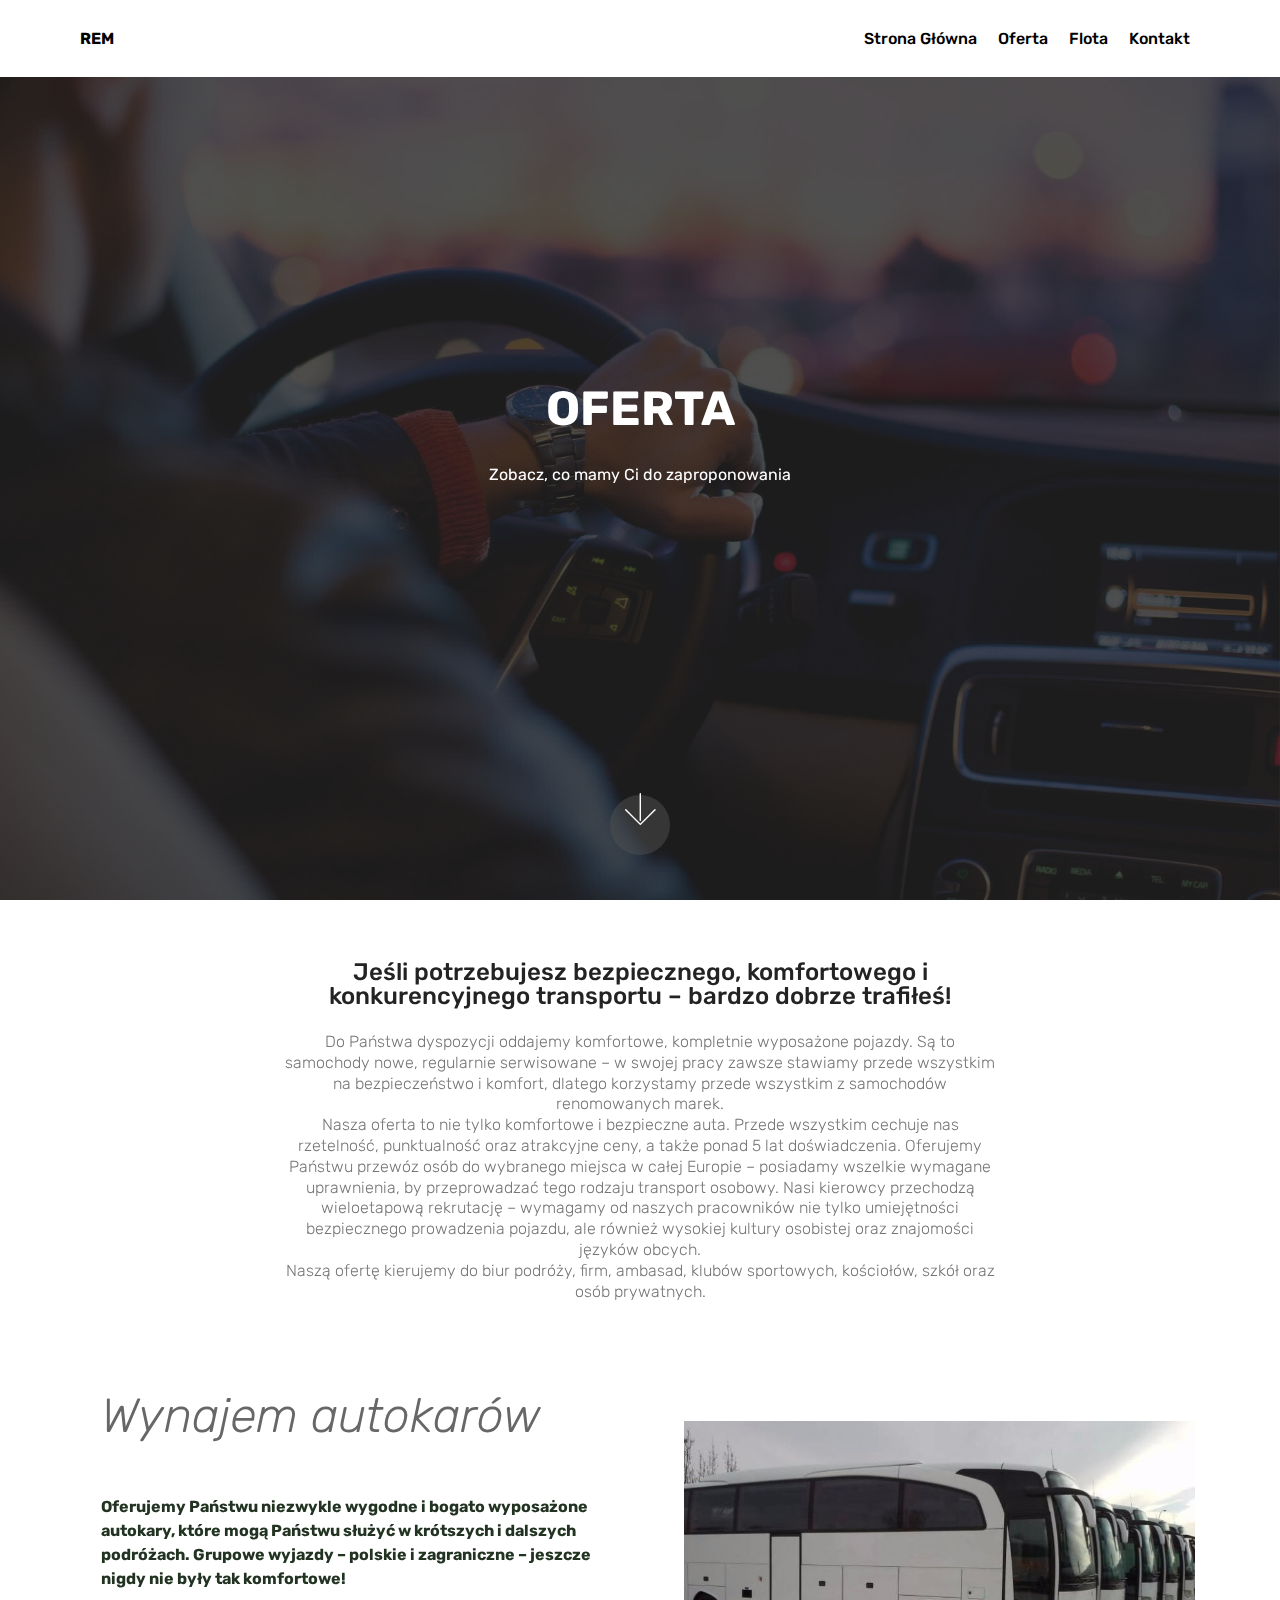
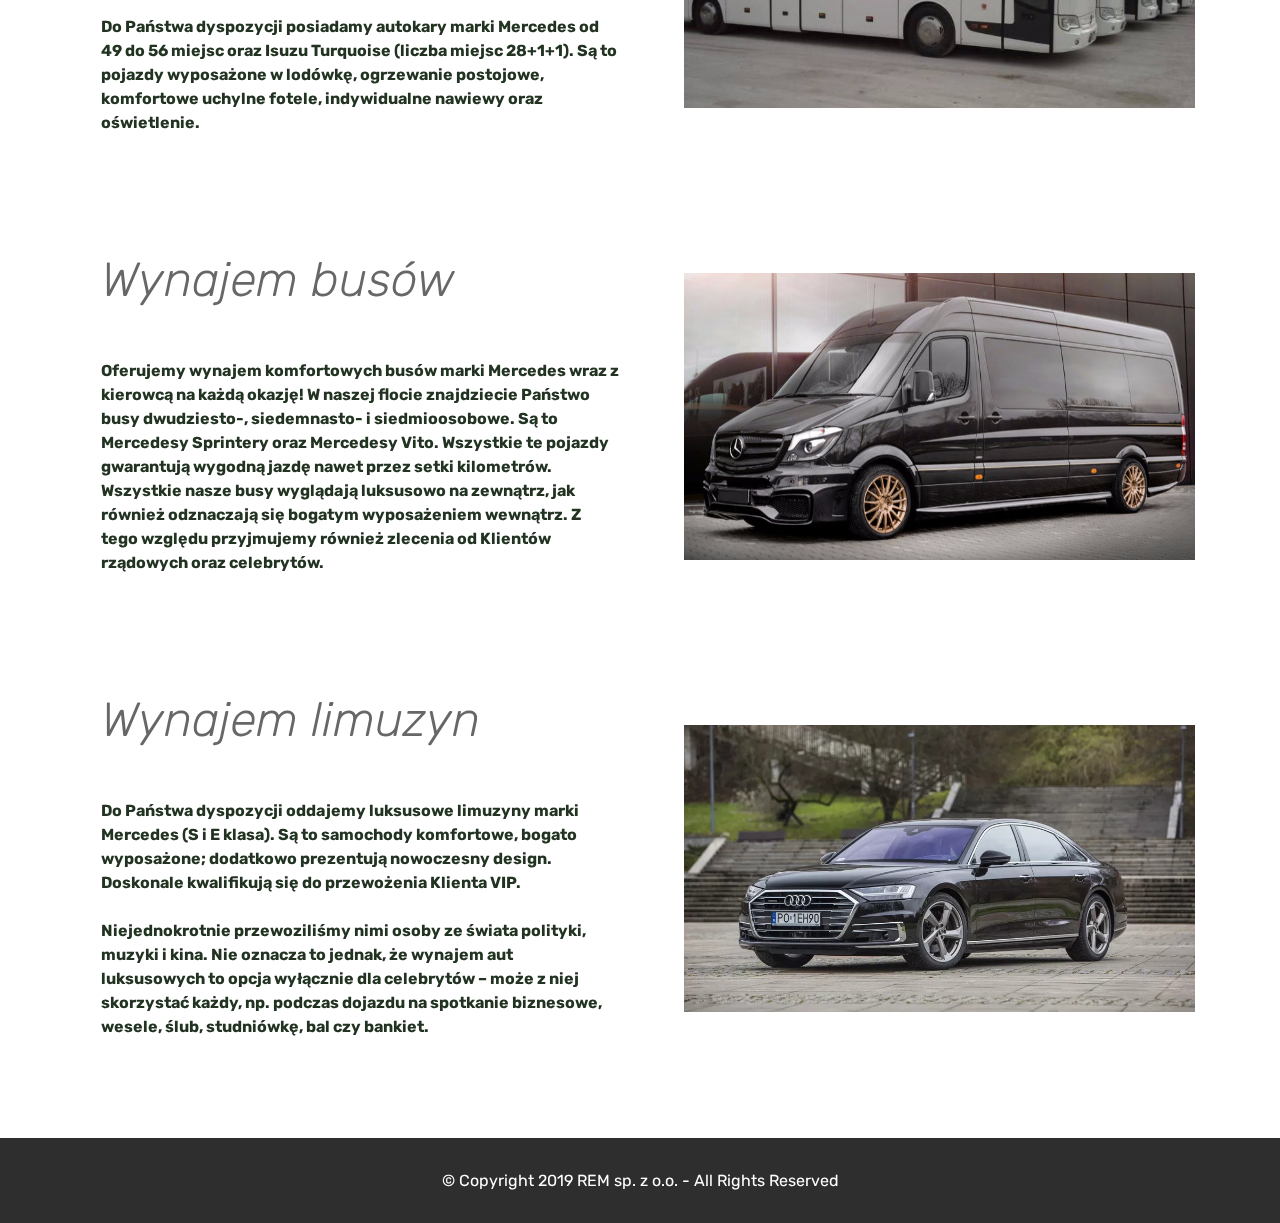
==== commit 735e0657: "create github pages" ====
--- a/page1.html
+++ b/page1.html
@@ -7,16 +7,15 @@
   <meta name="generator" content="Mobirise v4.11.5, mobirise.com">
   <meta name="viewport" content="width=device-width, initial-scale=1, minimum-scale=1">
   <link rel="shortcut icon" href="assets/images/logo2.png" type="image/x-icon">
-  <meta name="description" content="Web Page Maker Description">
+  <meta name="description" content="Web Site Generator Description">
   
-  <title>Usługi</title>
+  <title>Oferta</title>
   <link rel="stylesheet" href="assets/web/assets/mobirise-icons/mobirise-icons.css">
   <link rel="stylesheet" href="assets/bootstrap/css/bootstrap.min.css">
   <link rel="stylesheet" href="assets/bootstrap/css/bootstrap-grid.min.css">
   <link rel="stylesheet" href="assets/bootstrap/css/bootstrap-reboot.min.css">
   <link rel="stylesheet" href="assets/soundcloud-plugin/style.css">
   <link rel="stylesheet" href="assets/tether/tether.min.css">
-  <link rel="stylesheet" href="assets/animatecss/animate.min.css">
   <link rel="stylesheet" href="assets/dropdown/css/style.css">
   <link rel="stylesheet" href="assets/theme/css/style.css">
   <link rel="preload" as="style" href="assets/mobirise/css/mbr-additional.css"><link rel="stylesheet" href="assets/mobirise/css/mbr-additional.css" type="text/css">
@@ -25,11 +24,11 @@
   
 </head>
 <body>
-  <section class="menu cid-rJGzyk64G8" once="menu" id="menu2-l">
+  <section class="menu cid-rKnDi1mapj" once="menu" id="menu2-d">
 
     
 
-    <nav class="navbar navbar-expand beta-menu navbar-dropdown align-items-center navbar-fixed-top navbar-toggleable-sm bg-color transparent">
+    <nav class="navbar navbar-expand beta-menu navbar-dropdown align-items-center navbar-fixed-top navbar-toggleable-sm">
         <button class="navbar-toggler navbar-toggler-right" type="button" data-toggle="collapse" data-target="#navbarSupportedContent" aria-controls="navbarSupportedContent" aria-expanded="false" aria-label="Toggle navigation">
             <div class="hamburger">
                 <span></span>
@@ -41,34 +40,34 @@
         <div class="menu-logo">
             <div class="navbar-brand">
                 
-                
+                <span class="navbar-caption-wrap"><a class="navbar-caption text-black display-4" href="index.html">REM</a></span>
             </div>
         </div>
         <div class="collapse navbar-collapse" id="navbarSupportedContent">
-            <ul class="navbar-nav nav-dropdown navbar-nav-top-padding" data-app-modern-menu="true"><li class="nav-item"><a class="nav-link link text-white display-4" href="index.html">Strona Główna</a></li><li class="nav-item"><a class="nav-link link text-white display-4" href="page1.html">Usługi</a></li><li class="nav-item"><a class="nav-link link text-white display-4" href="page2.html">Flota</a></li><li class="nav-item"><a class="nav-link link text-white display-4" href="page3.html">O nas</a></li><li class="nav-item"><a class="nav-link link text-white display-4" href="index.html#contacts1-9">Kontakt</a></li></ul>
-            <div class="navbar-buttons mbr-section-btn"><a class="btn btn-sm btn-white-outline display-4" href="tel:+1-234-567-8901">
-                    <span class="btn-icon mbri-mobile mbr-iconfont mbr-iconfont-btn">
-                    </span>501502503</a></div>
+            <ul class="navbar-nav nav-dropdown nav-right" data-app-modern-menu="true"><li class="nav-item">
+                    <a class="nav-link link text-black display-4" href="index.html">Strona Główna</a>
+                </li><li class="nav-item"><a class="nav-link link text-black display-4" href="page1.html">Oferta</a></li><li class="nav-item"><a class="nav-link link text-black display-4" href="page2.html">Flota</a></li><li class="nav-item"><a class="nav-link link text-black display-4" href="index.html#form1-a">Kontakt</a></li></ul>
+            
         </div>
     </nav>
 </section>
 
-<section class="engine"><a href="https://mobirise.info/t">free amp template</a></section><section class="header11 cid-rJRCIkoKda mbr-fullscreen" id="header11-o">
-
-    <!-- Block parameters controls (Blue "Gear" panel) -->
-    
-    <!-- End block parameters -->
+<section class="engine"><a href="https://mobirise.info/i">web creation software</a></section><section class="cid-rKnErlowT5 mbr-fullscreen mbr-parallax-background" id="header2-f">
 
     
-    <div class="container align-left">
-        <div class="media-container-column mbr-white col-md-12">
-            
-            <h1 class="mbr-section-title py-3 mbr-fonts-style display-1"><strong><em>Usługi</em></strong></h1>
-            <p class="mbr-text py-3 mbr-fonts-style display-5">Realizujemy transporty grupowe, indywidualne oraz w ramach szerszej współpracy. Znajdź ofertę, która najbardziej Tobie odpowiada.</p>
-            
+
+    <div class="mbr-overlay" style="opacity: 0.8; background-color: rgb(35, 35, 35);"></div>
+
+    <div class="container align-center">
+        <div class="row justify-content-md-center">
+            <div class="mbr-white col-md-10">
+                <h1 class="mbr-section-title mbr-bold pb-3 mbr-fonts-style display-2">OFERTA</h1>
+                
+                <p class="mbr-text pb-3 mbr-fonts-style display-7">Zobacz, co mamy Ci do zaproponowania</p>
+                
+            </div>
         </div>
     </div>
-
     <div class="mbr-arrow hidden-sm-down" aria-hidden="true">
         <a href="#next">
             <i class="mbri-down mbr-iconfont"></i>
@@ -76,7 +75,25 @@
     </div>
 </section>
 
-<section class="features8 cid-rJRDbZTF9d" id="features8-q">
+<section class="mbr-section content4 cid-rKnEKi3dtI" id="content4-g">
+
+    
+
+    <div class="container">
+        <div class="media-container-row">
+            <div class="title col-12 col-md-8">
+                <h2 class="align-center pb-3 mbr-fonts-style display-5">Jeśli potrzebujesz bezpiecznego, komfortowego i konkurencyjnego transportu – bardzo dobrze trafiłeś!</h2>
+                <h3 class="mbr-section-subtitle align-center mbr-light mbr-fonts-style display-7">Do Państwa dyspozycji oddajemy komfortowe, kompletnie wyposażone pojazdy. Są to samochody nowe, regularnie serwisowane – w swojej pracy zawsze stawiamy przede wszystkim na bezpieczeństwo i komfort, dlatego korzystamy przede wszystkim z samochodów renomowanych marek.<div>
+</div><div>Nasza oferta to nie tylko komfortowe i bezpieczne auta. Przede wszystkim cechuje nas rzetelność, punktualność oraz atrakcyjne ceny, a także ponad 5 lat doświadczenia. Oferujemy Państwu przewóz osób do wybranego miejsca w całej Europie – posiadamy wszelkie wymagane uprawnienia, by przeprowadzać tego rodzaju transport osobowy. Nasi kierowcy przechodzą wieloetapową rekrutację – wymagamy od naszych pracowników nie tylko umiejętności bezpiecznego prowadzenia pojazdu, ale również wysokiej kultury osobistej oraz znajomości języków obcych.
+</div><div>
+</div><div>Naszą ofertę kierujemy do biur podróży, firm, ambasad, klubów sportowych, kościołów, szkół oraz osób prywatnych.</div></h3>
+                
+            </div>
+        </div>
+    </div>
+</section>
+
+<section class="testimonials3 cid-rKnFDyc2Vk" id="testimonials3-i">
 
     
 
@@ -84,117 +101,68 @@
 
     <div class="container">
         <div class="media-container-row">
-
-            <div class="card  col-12 col-md-6 col-lg-4">
-                <div class="card-img">
-                    <span class="mbr-iconfont mbri-opened-folder"></span>
-                </div>
-                <div class="card-box align-center">
-                    <h4 class="card-title mbr-fonts-style display-7">USŁUGI DLA FIRM</h4>
-                    <p class="mbr-text mbr-fonts-style display-7">Z naszych usług bardzo często korzystają firmy, które życzą sobie transportu wycieczek, przewozów na targu, spotkania, wystawy, konferencje, itp. Wykonujemy także różne usługi dla firm, zarówno dla grup zorganizowanych, jak i indywidualnych. Obsługujemy także zorganizowane przez firmy imprezy. Wynajęcie busa czy autokaru dla firm to dla nas wyzwanie i przyjemność. 
+            <div class="media-content px-3 align-self-center mbr-white py-2">
+                <p class="mbr-text testimonial-text mbr-fonts-style display-2">Wynajem autokarów</p>
+                <p class="mbr-author-name pt-4 mb-2 mbr-fonts-style display-7">Oferujemy Państwu niezwykle wygodne i bogato wyposażone autokary, które mogą Państwu służyć w krótszych i dalszych podróżach. Grupowe wyjazdy – polskie i zagraniczne – jeszcze nigdy nie były tak komfortowe!
 <br>
-<br>Oferty dla firm: 
-<br>-wycieczki 
-<br>-przewozy na targi 
-<br>-wystawy 
-<br>-spotkania 
-<br>-przewozy konferencyjne 
-<br>-obsługa zorganizowanych przez firmę imprez 
-<br>
-<br>*Wszystkie ceny są ustalane od ilości osób, wybranego pojazdu, czasu i dystansu.&nbsp;</p>
-                    
-                </div>
+<br>Do Państwa dyspozycji posiadamy autokary marki Mercedes od 49 do 56 miejsc oraz Isuzu Turquoise (liczba miejsc 28+1+1). Są to pojazdy wyposażone w lodówkę, ogrzewanie postojowe, komfortowe uchylne fotele, indywidualne nawiewy oraz oświetlenie.
+<br></p>
+                <p class="mbr-author-desc mbr-fonts-style display-7"></p>
             </div>
 
-            <div class="card  col-12 col-md-6 col-lg-4">
-                <div class="card-img">
-                    <span class="mbr-iconfont mbri-users"></span>
-                </div>
-                <div class="card-box align-center">
-                    <h4 class="card-title mbr-fonts-style display-7">GRUPY ZORGANIZOWANE</h4>
-                    <p class="mbr-text mbr-fonts-style display-7">Organizujemy także transport osób dla grup zorganizowanych na wycieczki, koncerty, wyjazdy na przysięgi i imprezy sportowe. Chętnie też zorganizujemy przewóz na imprezę okolicznościową i rodzinną oraz na ślub czy wesele. Jeśli organizujecie pielgrzymkę, również i w tym przypadku pomożemy przejść ograniczenia związane z transportem. Wypożyczalnia busów i autokarów dla grup zorganizowanych – do Waszych usług. 
-<br>
-<br>Oferty dla grup zorganizowanych: 
-<br>-wycieczki 
-<br>-wyjazdy na koncerty 
-<br>-wyjazdy na przysięgi 
-<br>-wyjazdy na imprezy sportowe 
-<br>-przewozy na imprezy okolicznościowe i rodzinne 
-<br>-przewozy do ślubu i na wesela 
-<br>-pielgrzymki 
-<br>
-<br>*Wszystkie ceny są ustalane od ilości osób, wybranego pojazdu, czasu i dystans</p>
-                    
-                </div>
-            </div>
-
-            <div class="card  col-12 col-md-6 col-lg-4">
-                <div class="card-img">
-                    <span class="mbr-iconfont mbri-user"></span>
-                </div>
-                <div class="card-box align-center">
-                    <h4 class="card-title mbr-fonts-style display-7">OSOBY INDYWIDUALNE</h4>
-                    <p class="mbr-text mbr-fonts-style display-7">Chętnie oferujemy także wypożyczenie busa osobom indywidualnym – na przykład przejazd na ślub dla młodej pary. Chcecie wynająć pojazd wraz z kierowcą? I to umożliwiamy – pojazd będzie całkowicie do Waszej dyspozycji. 
-<br>
-<br>Oferty dla firm: 
-<br>-wycieczki 
-<br>-pojazd wraz z kierowcą do dyspozycji wynajmującego 
-<br>-wynajem do przejazdu na śluby dla młodej pary 
-<br>-przewozy między miastowe 
-<br>
-<br>*Wszystkie ceny są ustalane od ilości osób, wybranego pojazdu, czasu i dystansu.</p>
-                    
-                </div>
-            </div>
-
-            
-        </div>
-    </div>
-</section>
-
-<section class="mbr-section contacts1 cid-rJREh7wme7" id="contacts1-r">
-    <!---->
-    
-    <!---->
-    <!--Overlay-->
-    
-    <!--Container-->
-    <div class="container">
-        <div class="row">
-            <!--Titles-->
-            <div class="title col-12">
-                <h2 class="align-left mbr-fonts-style display-1">Kontakt</h2>
-                
-            </div>
-            <!--Left-->
-            <div class="col-12 col-md-6">
-                <div class="left-block wrapper">
-                    <div class="b b-adress">
-                        <h5 class="align-left mbr-fonts-style m-0 display-5">
-                            Adres:</h5>
-                        <p class="mbr-text align-left mbr-fonts-style display-7">św. Wincentego 14/19 03-505 Warszawa</p>
-                    </div>
-                    <div class="b b-phone">
-                        <h5 class="align-left mbr-fonts-style m-0 display-5">Telefon</h5>
-                        <p class="mbr-text align-left mbr-fonts-style display-7">501502503</p>
-                    </div>
-                    <div class="b b-mail">
-                        <h5 class="align-left mbr-fonts-style m-0 display-5">Dane firmy:</h5>
-                        <p class="mbr-text align-left mbr-fonts-style display-7">REM sp. z o.o.<br>KRS 0000455723
-<br>NIP 6112729749
-<br>REGON 022099872<br></p>
-                    </div>
-                </div>
-            </div>
-            <!--Right-->
-            <div class="col-12 col-md-6">
-                <div class="google-map"><iframe frameborder="0" style="border:0" src="https://www.google.com/maps/embed/v1/place?key=AIzaSyAEIpgj38KyLFELm2bK9Y7krBkz1K-cMq8&amp;q=place_id:ChIJbTyBayLMHkcRTIq_epnAXNs" allowfullscreen=""></iframe></div>
+            <div class="mbr-figure pl-lg-5" style="width: 100%;">
+              <img src="assets/images/6979152-big-792x594.jpeg" alt="" title="">
             </div>
         </div>
     </div>
 </section>
 
-<section once="footers" class="cid-rJGOMIlOCq" id="footer6-m">
+<section class="testimonials3 cid-rKnGaoTchL" id="testimonials3-j">
+
+    
+
+    
+
+    <div class="container">
+        <div class="media-container-row">
+            <div class="media-content px-3 align-self-center mbr-white py-2">
+                <p class="mbr-text testimonial-text mbr-fonts-style display-2">Wynajem busów</p>
+                <p class="mbr-author-name pt-4 mb-2 mbr-fonts-style display-7">Oferujemy wynajem komfortowych busów marki Mercedes wraz z kierowcą na każdą okazję! W naszej flocie znajdziecie Państwo busy dwudziesto-, siedemnasto- i siedmioosobowe. Są to Mercedesy Sprintery oraz Mercedesy Vito. Wszystkie te pojazdy gwarantują wygodną jazdę nawet przez setki kilometrów. Wszystkie nasze busy wyglądają luksusowo na zewnątrz, jak również odznaczają się bogatym wyposażeniem wewnątrz. Z tego względu przyjmujemy również zlecenia od Klientów rządowych oraz celebrytów.
+<br></p>
+                <p class="mbr-author-desc mbr-fonts-style display-7"></p>
+            </div>
+
+            <div class="mbr-figure pl-lg-5" style="width: 100%;">
+              <img src="assets/images/mercedes-benz-sprinter-carlex-design-unpainted-12-792x557.jpeg" alt="" title="">
+            </div>
+        </div>
+    </div>
+</section>
+
+<section class="testimonials3 cid-rKnGUHCTLK" id="testimonials3-k">
+
+    
+
+    
+
+    <div class="container">
+        <div class="media-container-row">
+            <div class="media-content px-3 align-self-center mbr-white py-2">
+                <p class="mbr-text testimonial-text mbr-fonts-style display-2">Wynajem limuzyn</p>
+                <p class="mbr-author-name pt-4 mb-2 mbr-fonts-style display-7">Do Państwa dyspozycji oddajemy luksusowe limuzyny marki Mercedes (S i E klasa). Są to samochody komfortowe, bogato wyposażone; dodatkowo prezentują nowoczesny design. Doskonale kwalifikują się do przewożenia Klienta VIP.
+<br>
+<br>Niejednokrotnie przewoziliśmy nimi osoby ze świata polityki, muzyki i kina. Nie oznacza to jednak, że wynajem aut luksusowych to opcja wyłącznie dla celebrytów – może z niej skorzystać każdy, np. podczas dojazdu na spotkanie biznesowe, wesele, ślub, studniówkę, bal czy bankiet.</p>
+                <p class="mbr-author-desc mbr-fonts-style display-7"></p>
+            </div>
+
+            <div class="mbr-figure pl-lg-5" style="width: 100%;">
+              <img src="assets/images/e52k9kqturbxy8wogi0ymu2ytyymdc0mmnjndzizthmmmjmnjblyju1mc5qcgvnkpuczqpaamldlqiazqpawsobotaf.webp" alt="" title="">
+            </div>
+        </div>
+    </div>
+</section>
+
+<section once="footers" class="cid-rKnAIXfcgI" id="footer6-e">
 
     
 
@@ -216,15 +184,13 @@
   <script src="assets/popper/popper.min.js"></script>
   <script src="assets/bootstrap/js/bootstrap.min.js"></script>
   <script src="assets/tether/tether.min.js"></script>
-  <script src="assets/smoothscroll/smooth-scroll.js"></script>
-  <script src="assets/viewportchecker/jquery.viewportchecker.js"></script>
+  <script src="assets/parallax/jarallax.min.js"></script>
   <script src="assets/dropdown/js/nav-dropdown.js"></script>
   <script src="assets/dropdown/js/navbar-dropdown.js"></script>
   <script src="assets/touchswipe/jquery.touch-swipe.min.js"></script>
+  <script src="assets/smoothscroll/smooth-scroll.js"></script>
   <script src="assets/theme/js/script.js"></script>
   
   
- <div id="scrollToTop" class="scrollToTop mbr-arrow-up"><a style="text-align: center;"><i class="mbr-arrow-up-icon mbr-arrow-up-icon-cm cm-icon cm-icon-smallarrow-up"></i></a></div>
-    <input name="animation" type="hidden">
-  </body>
+</body>
 </html>--- a/assets/mobirise/css/mbr-additional.css
+++ b/assets/mobirise/css/mbr-additional.css
@@ -9,11 +9,11 @@
 }
 .display-1 {
   font-family: 'Rubik', sans-serif;
-  font-size: 6rem;
+  font-size: 4.25rem;
   font-display: swap;
 }
 .display-1 > .mbr-iconfont {
-  font-size: 9.6rem;
+  font-size: 6.8rem;
 }
 .display-2 {
   font-family: 'Rubik', sans-serif;
@@ -54,9 +54,9 @@
 /* 0.65 - min scale variable, may vary */
 @media (max-width: 768px) {
   .display-1 {
-    font-size: 4.8rem;
-    font-size: calc( 2.75rem + (6 - 2.75) * ((100vw - 20rem) / (48 - 20)));
-    line-height: calc( 1.4 * (2.75rem + (6 - 2.75) * ((100vw - 20rem) / (48 - 20))));
+    font-size: 3.4rem;
+    font-size: calc( 2.1374999999999997rem + (4.25 - 2.1374999999999997) * ((100vw - 20rem) / (48 - 20)));
+    line-height: calc( 1.4 * (2.1374999999999997rem + (4.25 - 2.1374999999999997) * ((100vw - 20rem) / (48 - 20))));
   }
   .display-2 {
     font-size: 2.4rem;
@@ -92,7 +92,7 @@
   border-radius: 3px;
 }
 .bg-primary {
-  background-color: #c4bc3b !important;
+  background-color: #149dcc !important;
 }
 .bg-success {
   background-color: #f7ed4a !important;
@@ -108,8 +108,8 @@
 }
 .btn-primary,
 .btn-primary:active {
-  background-color: #c4bc3b !important;
-  border-color: #c4bc3b !important;
+  background-color: #149dcc !important;
+  border-color: #149dcc !important;
   color: #ffffff !important;
 }
 .btn-primary:hover,
@@ -117,14 +117,14 @@
 .btn-primary.focus,
 .btn-primary.active {
   color: #ffffff !important;
-  background-color: #898429 !important;
-  border-color: #898429 !important;
+  background-color: #0d6786 !important;
+  border-color: #0d6786 !important;
 }
 .btn-primary.disabled,
 .btn-primary:disabled {
   color: #ffffff !important;
-  background-color: #898429 !important;
-  border-color: #898429 !important;
+  background-color: #0d6786 !important;
+  border-color: #0d6786 !important;
 }
 .btn-secondary,
 .btn-secondary:active {
@@ -272,22 +272,22 @@
 .btn-primary-outline,
 .btn-primary-outline:active {
   background: none;
-  border-color: #767123;
-  color: #767123;
+  border-color: #0b566f;
+  color: #0b566f;
 }
 .btn-primary-outline:hover,
 .btn-primary-outline:focus,
 .btn-primary-outline.focus,
 .btn-primary-outline.active {
   color: #ffffff;
-  background-color: #c4bc3b;
-  border-color: #c4bc3b;
+  background-color: #149dcc;
+  border-color: #149dcc;
 }
 .btn-primary-outline.disabled,
 .btn-primary-outline:disabled {
   color: #ffffff !important;
-  background-color: #c4bc3b !important;
-  border-color: #c4bc3b !important;
+  background-color: #149dcc !important;
+  border-color: #149dcc !important;
 }
 .btn-secondary-outline,
 .btn-secondary-outline:active {
@@ -424,7 +424,7 @@
   border-color: #ffffff;
 }
 .text-primary {
-  color: #c4bc3b !important;
+  color: #149dcc !important;
 }
 .text-secondary {
   color: #ff3366 !important;
@@ -449,7 +449,7 @@
 }
 a.text-primary:hover,
 a.text-primary:focus {
-  color: #767123 !important;
+  color: #0b566f !important;
 }
 a.text-secondary:hover,
 a.text-secondary:focus {
@@ -507,8 +507,8 @@
   border-radius: 100px !important;
 }
 .mbr-gallery-filter li.active .btn {
-  background-color: #c4bc3b;
-  border-color: #c4bc3b;
+  background-color: #149dcc;
+  border-color: #149dcc;
   color: #ffffff;
 }
 .mbr-gallery-filter li.active .btn:focus {
@@ -519,11 +519,11 @@
 }
 a,
 a:hover {
-  color: #c4bc3b;
+  color: #149dcc;
 }
 .mbr-plan-header.bg-primary .mbr-plan-subtitle,
 .mbr-plan-header.bg-primary .mbr-plan-price-desc {
-  color: #e2dd9d;
+  color: #b4e6f8;
 }
 .mbr-plan-header.bg-success .mbr-plan-subtitle,
 .mbr-plan-header.bg-success .mbr-plan-price-desc {
@@ -542,8 +542,8 @@
   color: #dfd9c6;
 }
 /* Scroll to top button*/
-#scrollToTop a {
-  border-radius: 100px;
+.scrollToTop_wraper {
+  display: none;
 }
 .form-control {
   font-family: 'Rubik', sans-serif;
@@ -554,7 +554,7 @@
   font-size: 1.6rem;
 }
 blockquote {
-  border-color: #c4bc3b;
+  border-color: #149dcc;
 }
 /* Forms */
 .mbr-form .btn {
@@ -610,11 +610,11 @@
 /* Footer */
 .mbr-footer-content li::before,
 .mbr-footer .mbr-contacts li::before {
-  background: #c4bc3b;
+  background: #149dcc;
 }
 .mbr-footer-content li a:hover,
 .mbr-footer .mbr-contacts li a:hover {
-  color: #c4bc3b;
+  color: #149dcc;
 }
 .footer3 input[type="email"],
 .footer4 input[type="email"] {
@@ -656,7 +656,7 @@
 }
 .jq-selectbox li:hover,
 .jq-selectbox li.selected {
-  background-color: #c4bc3b;
+  background-color: #149dcc;
   color: #ffffff;
 }
 .jq-selectbox .jq-selectbox__trigger-arrow,
@@ -669,14 +669,14 @@
 .jq-selectbox:hover .jq-selectbox__trigger-arrow,
 .jq-number__spin.minus:hover:after,
 .jq-number__spin.plus:hover:after {
-  border-top-color: #c4bc3b;
-  border-bottom-color: #c4bc3b;
+  border-top-color: #149dcc;
+  border-bottom-color: #149dcc;
 }
 .xdsoft_datetimepicker .xdsoft_calendar td.xdsoft_default,
 .xdsoft_datetimepicker .xdsoft_calendar td.xdsoft_current,
 .xdsoft_datetimepicker .xdsoft_timepicker .xdsoft_time_box > div > div.xdsoft_current {
-  color: #000000 !important;
-  background-color: #c4bc3b !important;
+  color: #ffffff !important;
+  background-color: #149dcc !important;
   box-shadow: none !important;
 }
 .xdsoft_datetimepicker .xdsoft_calendar td:hover,
@@ -705,31 +705,31 @@
   top: 50%;
   left: 50%;
   transform: translateX(-50%) translateY(-50%);
-  background-image: url("data:image/svg+xml;charset=UTF-8,%3csvg width='32' height='32' viewBox='0 0 64 64' xmlns='http://www.w3.org/2000/svg' stroke='%23c4bc3b' %3e%3cg fill='none' fill-rule='evenodd'%3e%3cg transform='translate(16 16)' stroke-width='2'%3e%3ccircle stroke-opacity='.5' cx='16' cy='16' r='16'/%3e%3cpath d='M32 16c0-9.94-8.06-16-16-16'%3e%3canimateTransform attributeName='transform' type='rotate' from='0 16 16' to='360 16 16' dur='1s' repeatCount='indefinite'/%3e%3c/path%3e%3c/g%3e%3c/g%3e%3c/svg%3e");
+  background-image: url("data:image/svg+xml;charset=UTF-8,%3csvg width='32' height='32' viewBox='0 0 64 64' xmlns='http://www.w3.org/2000/svg' stroke='%23149dcc' %3e%3cg fill='none' fill-rule='evenodd'%3e%3cg transform='translate(16 16)' stroke-width='2'%3e%3ccircle stroke-opacity='.5' cx='16' cy='16' r='16'/%3e%3cpath d='M32 16c0-9.94-8.06-16-16-16'%3e%3canimateTransform attributeName='transform' type='rotate' from='0 16 16' to='360 16 16' dur='1s' repeatCount='indefinite'/%3e%3c/path%3e%3c/g%3e%3c/g%3e%3c/svg%3e");
 }
 section.lazy-placeholder:after {
   opacity: 0.3;
 }
-.cid-rJGzyk64G8 .navbar {
-  background: #232323;
+.cid-rKnDi1mapj .navbar {
+  background: #ffffff;
   transition: none;
   min-height: 77px;
   padding: .5rem 0;
 }
-.cid-rJGzyk64G8 .navbar-dropdown.bg-color.transparent.opened {
-  background: #232323;
-}
-.cid-rJGzyk64G8 a {
+.cid-rKnDi1mapj .navbar-dropdown.bg-color.transparent.opened {
+  background: #ffffff;
+}
+.cid-rKnDi1mapj a {
   font-style: normal;
 }
-.cid-rJGzyk64G8 .nav-item span {
+.cid-rKnDi1mapj .nav-item span {
   padding-right: 0.4em;
   line-height: 0.5em;
   vertical-align: text-bottom;
   position: relative;
   text-decoration: none;
 }
-.cid-rJGzyk64G8 .nav-item a {
+.cid-rKnDi1mapj .nav-item a {
   display: -webkit-flex;
   align-items: center;
   justify-content: center;
@@ -738,23 +738,23 @@
   -webkit-align-items: center;
   -webkit-justify-content: center;
 }
-.cid-rJGzyk64G8 .nav-item:focus,
-.cid-rJGzyk64G8 .nav-link:focus {
+.cid-rKnDi1mapj .nav-item:focus,
+.cid-rKnDi1mapj .nav-link:focus {
   outline: none;
 }
-.cid-rJGzyk64G8 .btn {
+.cid-rKnDi1mapj .btn {
   padding: 0.4rem 1.5rem;
   display: -webkit-inline-flex;
   align-items: center;
   -webkit-align-items: center;
 }
-.cid-rJGzyk64G8 .btn .mbr-iconfont {
+.cid-rKnDi1mapj .btn .mbr-iconfont {
   font-size: 1.6rem;
 }
-.cid-rJGzyk64G8 .menu-logo {
+.cid-rKnDi1mapj .menu-logo {
   margin-right: auto;
 }
-.cid-rJGzyk64G8 .menu-logo .navbar-brand {
+.cid-rKnDi1mapj .menu-logo .navbar-brand {
   display: flex;
   margin-left: 5rem;
   padding: 0;
@@ -763,7 +763,7 @@
   -webkit-align-items: center;
   align-items: center;
 }
-.cid-rJGzyk64G8 .menu-logo .navbar-brand .navbar-caption-wrap {
+.cid-rKnDi1mapj .menu-logo .navbar-brand .navbar-caption-wrap {
   display: flex;
   -webkit-align-items: center;
   align-items: center;
@@ -771,44 +771,44 @@
   min-width: 7rem;
   margin: .3rem 0;
 }
-.cid-rJGzyk64G8 .menu-logo .navbar-brand .navbar-caption-wrap .navbar-caption {
+.cid-rKnDi1mapj .menu-logo .navbar-brand .navbar-caption-wrap .navbar-caption {
   line-height: 1.2rem !important;
   padding-right: 2rem;
 }
-.cid-rJGzyk64G8 .menu-logo .navbar-brand .navbar-logo {
+.cid-rKnDi1mapj .menu-logo .navbar-brand .navbar-logo {
   font-size: 4rem;
   transition: font-size 0.25s;
 }
-.cid-rJGzyk64G8 .menu-logo .navbar-brand .navbar-logo img {
+.cid-rKnDi1mapj .menu-logo .navbar-brand .navbar-logo img {
   display: flex;
 }
-.cid-rJGzyk64G8 .menu-logo .navbar-brand .navbar-logo .mbr-iconfont {
+.cid-rKnDi1mapj .menu-logo .navbar-brand .navbar-logo .mbr-iconfont {
   transition: font-size 0.25s;
 }
-.cid-rJGzyk64G8 .menu-logo .navbar-brand .navbar-logo a {
+.cid-rKnDi1mapj .menu-logo .navbar-brand .navbar-logo a {
   display: inline-flex;
 }
-.cid-rJGzyk64G8 .navbar-toggleable-sm .navbar-collapse {
+.cid-rKnDi1mapj .navbar-toggleable-sm .navbar-collapse {
   justify-content: flex-end;
   -webkit-justify-content: flex-end;
   padding-right: 5rem;
   width: auto;
 }
-.cid-rJGzyk64G8 .navbar-toggleable-sm .navbar-collapse .navbar-nav {
+.cid-rKnDi1mapj .navbar-toggleable-sm .navbar-collapse .navbar-nav {
   flex-wrap: wrap;
   -webkit-flex-wrap: wrap;
   padding-left: 0;
 }
-.cid-rJGzyk64G8 .navbar-toggleable-sm .navbar-collapse .navbar-nav .nav-item {
+.cid-rKnDi1mapj .navbar-toggleable-sm .navbar-collapse .navbar-nav .nav-item {
   -webkit-align-self: center;
   align-self: center;
 }
-.cid-rJGzyk64G8 .navbar-toggleable-sm .navbar-collapse .navbar-buttons {
+.cid-rKnDi1mapj .navbar-toggleable-sm .navbar-collapse .navbar-buttons {
   padding-left: 0;
   padding-bottom: 0;
 }
-.cid-rJGzyk64G8 .dropdown .dropdown-menu {
-  background: #232323;
+.cid-rKnDi1mapj .dropdown .dropdown-menu {
+  background: #ffffff;
   display: none;
   position: absolute;
   min-width: 5rem;
@@ -816,20 +816,20 @@
   padding-bottom: 1.4rem;
   text-align: left;
 }
-.cid-rJGzyk64G8 .dropdown .dropdown-menu .dropdown-item {
+.cid-rKnDi1mapj .dropdown .dropdown-menu .dropdown-item {
   width: auto;
   padding: 0.235em 1.5385em 0.235em 1.5385em !important;
 }
-.cid-rJGzyk64G8 .dropdown .dropdown-menu .dropdown-item::after {
+.cid-rKnDi1mapj .dropdown .dropdown-menu .dropdown-item::after {
   right: 0.5rem;
 }
-.cid-rJGzyk64G8 .dropdown .dropdown-menu .dropdown-submenu {
+.cid-rKnDi1mapj .dropdown .dropdown-menu .dropdown-submenu {
   margin: 0;
 }
-.cid-rJGzyk64G8 .dropdown.open > .dropdown-menu {
+.cid-rKnDi1mapj .dropdown.open > .dropdown-menu {
   display: block;
 }
-.cid-rJGzyk64G8 .navbar-toggleable-sm.opened:after {
+.cid-rKnDi1mapj .navbar-toggleable-sm.opened:after {
   position: absolute;
   width: 100vw;
   height: 100vh;
@@ -841,28 +841,28 @@
   -webkit-transform: translateY(100%);
   z-index: 1000;
 }
-.cid-rJGzyk64G8 .navbar.navbar-short {
+.cid-rKnDi1mapj .navbar.navbar-short {
   min-height: 60px;
   transition: all .2s;
 }
-.cid-rJGzyk64G8 .navbar.navbar-short .navbar-toggler-right {
+.cid-rKnDi1mapj .navbar.navbar-short .navbar-toggler-right {
   top: 20px;
 }
-.cid-rJGzyk64G8 .navbar.navbar-short .navbar-logo a {
+.cid-rKnDi1mapj .navbar.navbar-short .navbar-logo a {
   font-size: 2.5rem !important;
   line-height: 2.5rem;
   transition: font-size 0.25s;
 }
-.cid-rJGzyk64G8 .navbar.navbar-short .navbar-logo a .mbr-iconfont {
+.cid-rKnDi1mapj .navbar.navbar-short .navbar-logo a .mbr-iconfont {
   font-size: 2.5rem !important;
 }
-.cid-rJGzyk64G8 .navbar.navbar-short .navbar-logo a img {
+.cid-rKnDi1mapj .navbar.navbar-short .navbar-logo a img {
   height: 3rem !important;
 }
-.cid-rJGzyk64G8 .navbar.navbar-short .navbar-brand {
+.cid-rKnDi1mapj .navbar.navbar-short .navbar-brand {
   min-height: 3rem;
 }
-.cid-rJGzyk64G8 button.navbar-toggler {
+.cid-rKnDi1mapj button.navbar-toggler {
   width: 31px;
   height: 18px;
   cursor: pointer;
@@ -870,100 +870,104 @@
   top: 1.5rem;
   right: 1rem;
 }
-.cid-rJGzyk64G8 button.navbar-toggler:focus {
+.cid-rKnDi1mapj button.navbar-toggler:focus {
   outline: none;
 }
-.cid-rJGzyk64G8 button.navbar-toggler .hamburger span {
+.cid-rKnDi1mapj button.navbar-toggler .hamburger span {
   position: absolute;
   right: 0;
   width: 30px;
   height: 2px;
   border-right: 5px;
-  background-color: #ffffff;
-}
-.cid-rJGzyk64G8 button.navbar-toggler .hamburger span:nth-child(1) {
+  background-color: #333333;
+}
+.cid-rKnDi1mapj button.navbar-toggler .hamburger span:nth-child(1) {
   top: 0;
   transition: all .2s;
 }
-.cid-rJGzyk64G8 button.navbar-toggler .hamburger span:nth-child(2) {
+.cid-rKnDi1mapj button.navbar-toggler .hamburger span:nth-child(2) {
   top: 8px;
   transition: all .15s;
 }
-.cid-rJGzyk64G8 button.navbar-toggler .hamburger span:nth-child(3) {
+.cid-rKnDi1mapj button.navbar-toggler .hamburger span:nth-child(3) {
   top: 8px;
   transition: all .15s;
 }
-.cid-rJGzyk64G8 button.navbar-toggler .hamburger span:nth-child(4) {
+.cid-rKnDi1mapj button.navbar-toggler .hamburger span:nth-child(4) {
   top: 16px;
   transition: all .2s;
 }
-.cid-rJGzyk64G8 nav.opened .hamburger span:nth-child(1) {
+.cid-rKnDi1mapj nav.opened .hamburger span:nth-child(1) {
   top: 8px;
   width: 0;
   opacity: 0;
   right: 50%;
   transition: all .2s;
 }
-.cid-rJGzyk64G8 nav.opened .hamburger span:nth-child(2) {
+.cid-rKnDi1mapj nav.opened .hamburger span:nth-child(2) {
   -webkit-transform: rotate(45deg);
   transform: rotate(45deg);
   transition: all .25s;
 }
-.cid-rJGzyk64G8 nav.opened .hamburger span:nth-child(3) {
+.cid-rKnDi1mapj nav.opened .hamburger span:nth-child(3) {
   -webkit-transform: rotate(-45deg);
   transform: rotate(-45deg);
   transition: all .25s;
 }
-.cid-rJGzyk64G8 nav.opened .hamburger span:nth-child(4) {
+.cid-rKnDi1mapj nav.opened .hamburger span:nth-child(4) {
   top: 8px;
   width: 0;
   opacity: 0;
   right: 50%;
   transition: all .2s;
 }
-.cid-rJGzyk64G8 .collapsed.navbar-expand {
+.cid-rKnDi1mapj .collapsed.navbar-expand {
   flex-direction: column;
   -webkit-flex-direction: column;
 }
-.cid-rJGzyk64G8 .collapsed .btn {
+.cid-rKnDi1mapj .collapsed .btn {
   display: -webkit-flex;
 }
-.cid-rJGzyk64G8 .collapsed .navbar-collapse {
+.cid-rKnDi1mapj .collapsed .navbar-collapse {
   display: none !important;
   padding-right: 0 !important;
 }
-.cid-rJGzyk64G8 .collapsed .navbar-collapse.collapsing,
-.cid-rJGzyk64G8 .collapsed .navbar-collapse.show {
+.cid-rKnDi1mapj .collapsed .navbar-collapse.collapsing,
+.cid-rKnDi1mapj .collapsed .navbar-collapse.show {
   display: block !important;
 }
-.cid-rJGzyk64G8 .collapsed .navbar-collapse.collapsing .navbar-nav,
-.cid-rJGzyk64G8 .collapsed .navbar-collapse.show .navbar-nav {
+.cid-rKnDi1mapj .collapsed .navbar-collapse.collapsing .navbar-nav,
+.cid-rKnDi1mapj .collapsed .navbar-collapse.show .navbar-nav {
   display: block;
   text-align: center;
 }
-.cid-rJGzyk64G8 .collapsed .navbar-collapse.collapsing .navbar-nav .nav-item,
-.cid-rJGzyk64G8 .collapsed .navbar-collapse.show .navbar-nav .nav-item {
+.cid-rKnDi1mapj .collapsed .navbar-collapse.collapsing .navbar-nav .nav-item,
+.cid-rKnDi1mapj .collapsed .navbar-collapse.show .navbar-nav .nav-item {
   clear: both;
 }
-.cid-rJGzyk64G8 .collapsed .navbar-collapse.collapsing .navbar-buttons,
-.cid-rJGzyk64G8 .collapsed .navbar-collapse.show .navbar-buttons {
+.cid-rKnDi1mapj .collapsed .navbar-collapse.collapsing .navbar-nav .nav-item:last-child,
+.cid-rKnDi1mapj .collapsed .navbar-collapse.show .navbar-nav .nav-item:last-child {
+  margin-bottom: 1rem;
+}
+.cid-rKnDi1mapj .collapsed .navbar-collapse.collapsing .navbar-buttons,
+.cid-rKnDi1mapj .collapsed .navbar-collapse.show .navbar-buttons {
   text-align: center;
 }
-.cid-rJGzyk64G8 .collapsed .navbar-collapse.collapsing .navbar-buttons:last-child,
-.cid-rJGzyk64G8 .collapsed .navbar-collapse.show .navbar-buttons:last-child {
+.cid-rKnDi1mapj .collapsed .navbar-collapse.collapsing .navbar-buttons:last-child,
+.cid-rKnDi1mapj .collapsed .navbar-collapse.show .navbar-buttons:last-child {
   margin-bottom: 1rem;
 }
-.cid-rJGzyk64G8 .collapsed button.navbar-toggler {
+.cid-rKnDi1mapj .collapsed button.navbar-toggler {
   display: block;
 }
-.cid-rJGzyk64G8 .collapsed .navbar-brand {
+.cid-rKnDi1mapj .collapsed .navbar-brand {
   margin-left: 1rem !important;
 }
-.cid-rJGzyk64G8 .collapsed .navbar-toggleable-sm {
+.cid-rKnDi1mapj .collapsed .navbar-toggleable-sm {
   flex-direction: column;
   -webkit-flex-direction: column;
 }
-.cid-rJGzyk64G8 .collapsed .dropdown .dropdown-menu {
+.cid-rKnDi1mapj .collapsed .dropdown .dropdown-menu {
   width: 100%;
   text-align: center;
   position: relative;
@@ -976,19 +980,19 @@
   transition-duration: .5s;
   transition-property: opacity,padding,height;
 }
-.cid-rJGzyk64G8 .collapsed .dropdown.open > .dropdown-menu {
+.cid-rKnDi1mapj .collapsed .dropdown.open > .dropdown-menu {
   position: relative;
   opacity: 1;
   height: auto;
   padding: 1.4rem 0;
   visibility: visible;
 }
-.cid-rJGzyk64G8 .collapsed .dropdown .dropdown-submenu {
+.cid-rKnDi1mapj .collapsed .dropdown .dropdown-submenu {
   left: 0;
   text-align: center;
   width: 100%;
 }
-.cid-rJGzyk64G8 .collapsed .dropdown .dropdown-toggle[data-toggle="dropdown-submenu"]::after {
+.cid-rKnDi1mapj .collapsed .dropdown .dropdown-toggle[data-toggle="dropdown-submenu"]::after {
   margin-top: 0;
   position: inherit;
   right: 0;
@@ -1004,52 +1008,56 @@
   border-left: .30em solid transparent;
 }
 @media (max-width: 1023px) {
-  .cid-rJGzyk64G8.navbar-expand {
+  .cid-rKnDi1mapj.navbar-expand {
     flex-direction: column;
     -webkit-flex-direction: column;
   }
-  .cid-rJGzyk64G8 img {
+  .cid-rKnDi1mapj img {
     height: 3.8rem !important;
   }
-  .cid-rJGzyk64G8 .btn {
+  .cid-rKnDi1mapj .btn {
     display: -webkit-flex;
   }
-  .cid-rJGzyk64G8 button.navbar-toggler {
+  .cid-rKnDi1mapj button.navbar-toggler {
     display: block;
   }
-  .cid-rJGzyk64G8 .navbar-brand {
+  .cid-rKnDi1mapj .navbar-brand {
     margin-left: 1rem !important;
   }
-  .cid-rJGzyk64G8 .navbar-toggleable-sm {
+  .cid-rKnDi1mapj .navbar-toggleable-sm {
     flex-direction: column;
     -webkit-flex-direction: column;
   }
-  .cid-rJGzyk64G8 .navbar-collapse {
+  .cid-rKnDi1mapj .navbar-collapse {
     display: none !important;
     padding-right: 0 !important;
   }
-  .cid-rJGzyk64G8 .navbar-collapse.collapsing,
-  .cid-rJGzyk64G8 .navbar-collapse.show {
+  .cid-rKnDi1mapj .navbar-collapse.collapsing,
+  .cid-rKnDi1mapj .navbar-collapse.show {
     display: block !important;
   }
-  .cid-rJGzyk64G8 .navbar-collapse.collapsing .navbar-nav,
-  .cid-rJGzyk64G8 .navbar-collapse.show .navbar-nav {
+  .cid-rKnDi1mapj .navbar-collapse.collapsing .navbar-nav,
+  .cid-rKnDi1mapj .navbar-collapse.show .navbar-nav {
     display: block;
     text-align: center;
   }
-  .cid-rJGzyk64G8 .navbar-collapse.collapsing .navbar-nav .nav-item,
-  .cid-rJGzyk64G8 .navbar-collapse.show .navbar-nav .nav-item {
+  .cid-rKnDi1mapj .navbar-collapse.collapsing .navbar-nav .nav-item,
+  .cid-rKnDi1mapj .navbar-collapse.show .navbar-nav .nav-item {
     clear: both;
   }
-  .cid-rJGzyk64G8 .navbar-collapse.collapsing .navbar-buttons,
-  .cid-rJGzyk64G8 .navbar-collapse.show .navbar-buttons {
+  .cid-rKnDi1mapj .navbar-collapse.collapsing .navbar-nav .nav-item:last-child,
+  .cid-rKnDi1mapj .navbar-collapse.show .navbar-nav .nav-item:last-child {
+    margin-bottom: 1rem;
+  }
+  .cid-rKnDi1mapj .navbar-collapse.collapsing .navbar-buttons,
+  .cid-rKnDi1mapj .navbar-collapse.show .navbar-buttons {
     text-align: center;
   }
-  .cid-rJGzyk64G8 .navbar-collapse.collapsing .navbar-buttons:last-child,
-  .cid-rJGzyk64G8 .navbar-collapse.show .navbar-buttons:last-child {
+  .cid-rKnDi1mapj .navbar-collapse.collapsing .navbar-buttons:last-child,
+  .cid-rKnDi1mapj .navbar-collapse.show .navbar-buttons:last-child {
     margin-bottom: 1rem;
   }
-  .cid-rJGzyk64G8 .dropdown .dropdown-menu {
+  .cid-rKnDi1mapj .dropdown .dropdown-menu {
     width: 100%;
     text-align: center;
     position: relative;
@@ -1062,19 +1070,19 @@
     transition-duration: .5s;
     transition-property: opacity,padding,height;
   }
-  .cid-rJGzyk64G8 .dropdown.open > .dropdown-menu {
+  .cid-rKnDi1mapj .dropdown.open > .dropdown-menu {
     position: relative;
     opacity: 1;
     height: auto;
     padding: 1.4rem 0;
     visibility: visible;
   }
-  .cid-rJGzyk64G8 .dropdown .dropdown-submenu {
+  .cid-rKnDi1mapj .dropdown .dropdown-submenu {
     left: 0;
     text-align: center;
     width: 100%;
   }
-  .cid-rJGzyk64G8 .dropdown .dropdown-toggle[data-toggle="dropdown-submenu"]::after {
+  .cid-rKnDi1mapj .dropdown .dropdown-toggle[data-toggle="dropdown-submenu"]::after {
     margin-top: 0;
     position: inherit;
     right: 0;
@@ -1091,152 +1099,226 @@
   }
 }
 @media (min-width: 767px) {
-  .cid-rJGzyk64G8 .menu-logo {
+  .cid-rKnDi1mapj .menu-logo {
     flex-shrink: 0;
     -webkit-flex-shrink: 0;
   }
 }
-.cid-rJGzyk64G8 .navbar-collapse {
+.cid-rKnDi1mapj .navbar-collapse {
   flex-basis: auto;
   -webkit-flex-basis: auto;
 }
-.cid-rJGzyk64G8 .nav-link:hover,
-.cid-rJGzyk64G8 .dropdown-item:hover {
-  color: #232323 !important;
-}
-.cid-rJGunE5Gur {
-  background: linear-gradient(45deg, #c4bc3b, #ff3366);
-}
-.cid-rJGunE5Gur .mbr-section-subtitle {
-  font-style: italic;
-  letter-spacing: 1rem;
-}
-.cid-rJGunE5Gur .mbr-section-title {
+.cid-rKnDi1mapj .nav-link:hover,
+.cid-rKnDi1mapj .dropdown-item:hover {
+  color: #767676 !important;
+}
+.cid-rKntbPaWGQ {
+  background-image: url("../../../assets/images/mbr-1920x1280.jpg");
+}
+.cid-rKntW97JvT {
+  padding-top: 30px;
+  padding-bottom: 30px;
+  background-color: #ffffff;
+}
+.cid-rKntW97JvT .line {
+  background-color: #149dcc;
+  color: #149dcc;
+  align: center;
+  height: 2px;
+  margin: 0 auto;
+}
+.cid-rKntW97JvT .section-text {
+  padding: 2rem 0;
+}
+.cid-rKntW97JvT .inner-container {
+  margin: 0 auto;
+}
+@media (max-width: 768px) {
+  .cid-rKntW97JvT .inner-container {
+    width: 100% !important;
+  }
+}
+.cid-rKnx2i3lUC {
+  padding-top: 90px;
+  padding-bottom: 90px;
+  background-image: url("../../../assets/images/mbr-1-1920x1280.jpg");
+}
+.cid-rKnx2i3lUC .mbr-section-subtitle {
+  color: #ffffff;
+  font-weight: 300;
+}
+.cid-rKnx2i3lUC .number-wrap {
+  color: #ffffff;
+  border-color: rgba(255, 255, 255, 0.15);
+  position: relative;
+  display: inline-block;
   text-align: center;
-}
-.cid-rJGunE5Gur .mbr-text,
-.cid-rJGunE5Gur .mbr-section-btn {
+  padding: 5px 10px 13px 10px;
+  margin: 0;
+  min-width: 118px;
+  border-radius: 2px;
+  max-width: 100%;
+}
+.cid-rKnx2i3lUC .number {
+  font-style: normal;
+  font-weight: 700;
+  text-transform: none;
+  letter-spacing: -2px;
+  font-size: 55px;
+  word-spacing: 0;
+  line-height: 1.3;
+  color: #ffffff;
+}
+.cid-rKnx2i3lUC .period {
+  display: block;
+  padding-top: 2px;
+  border-top: 1px solid rgba(0, 0, 0, 0.1);
+}
+.cid-rKnx2i3lUC .dot {
+  position: absolute;
+  top: -10px;
+  right: -1em;
+  width: 1em;
+  display: block;
+  font-size: 55px;
+  height: 83%;
+  overflow: hidden;
+  font-style: normal;
+  font-weight: 700;
+  line-height: 89.65px;
+  text-transform: none;
+  letter-spacing: 0;
+  word-spacing: 0;
+  color: #ffffff;
+}
+.cid-rKnx2i3lUC .countdown-cont {
+  background: linear-gradient(45deg, #149dcc, #149dcc);
+  max-width: 700px;
+  border-radius: 3px;
+  margin: 0 auto;
+}
+@media (max-width: 768px) {
+  .cid-rKnx2i3lUC .dot {
+    display: none;
+  }
+  .cid-rKnx2i3lUC .col-xs-3 {
+    padding-left: 0;
+    padding-right: 0;
+    max-width: 25%;
+    flex: 0 0 25%;
+  }
+  .cid-rKnx2i3lUC .number-wrap {
+    min-width: auto;
+  }
+}
+@media (max-width: 576px) {
+  .cid-rKnx2i3lUC .row {
+    flex-wrap: nowrap;
+  }
+  .cid-rKnx2i3lUC .number {
+    white-space: nowrap;
+  }
+}
+@media (max-width: 440px) {
+  .cid-rKnx2i3lUC .number {
+    font-size: 30px;
+  }
+  .cid-rKnx2i3lUC .period {
+    font-size: 0.8rem;
+  }
+}
+@media (max-width: 300px) {
+  .cid-rKnx2i3lUC .number {
+    font-size: 20px;
+  }
+  .cid-rKnx2i3lUC .period {
+    font-size: 0.6rem;
+  }
+}
+.cid-rKnx2i3lUC H2 {
+  color: #ffffff;
+}
+.cid-rKnw4z2jki {
+  padding-top: 60px;
+  padding-bottom: 60px;
+  background-color: #ffffff;
+}
+.cid-rKnw4z2jki .mbr-text {
+  color: #767676;
+}
+.cid-rKnw4z2jki h4 {
   text-align: center;
 }
-.cid-rJRzgH8asZ {
-  padding-top: 120px;
-  padding-bottom: 120px;
+.cid-rKnw4z2jki p {
+  text-align: center;
+}
+.cid-rKnw4z2jki .card-img span {
+  font-size: 96px;
+  color: #149dcc;
+}
+.cid-rKny3MnuW8 {
+  padding-top: 90px;
+  padding-bottom: 90px;
+  background-image: url("../../../assets/images/mbr-2-1920x1280.jpg");
+}
+.cid-rKny3MnuW8 H2 {
+  text-align: center;
+}
+.cid-rKny3MnuW8 .mbr-text,
+.cid-rKny3MnuW8 .mbr-section-btn {
+  text-align: left;
+}
+.cid-rKnyQgyFh5 {
+  padding-top: 90px;
+  padding-bottom: 90px;
   background-color: #ffffff;
 }
-.cid-rJRzgH8asZ .mbr-section-subtitle {
+.cid-rKnyQgyFh5 .mbr-text {
   color: #767676;
-}
-.cid-rJRzgH8asZ .btn {
-  margin: 0 0 .5rem 0;
-}
-.cid-rJRzhJeKX6 {
-  padding-top: 120px;
-  padding-bottom: 120px;
-  background: linear-gradient(45deg, #c4bc3b, #cc2952);
-}
-.cid-rJRzhJeKX6 .btn {
-  margin: 0 0 .5rem 0;
-}
-.cid-rJRziMb0Fy {
-  padding-top: 120px;
-  padding-bottom: 120px;
+  margin: 0;
+  padding-top: 1.5rem;
+}
+.cid-rKnyQgyFh5 div.b {
+  padding-top: 2rem;
+}
+.cid-rKnzpxFZc1 .main_wrapper {
+  position: relative;
+  height: 36rem;
+  width: 100%;
+  background-color: #c0c0c0;
+}
+.cid-rKnzpxFZc1 .main_wrapper .b_wrapper {
+  height: 100%;
+  display: flex;
+  align-items: center;
+  position: relative;
+  z-index: 2;
+  pointer-events: none;
+}
+.cid-rKnzpxFZc1 .main_wrapper .b_wrapper .block {
+  height: 300px;
   background-color: #ffffff;
-}
-.cid-rJRziMb0Fy .mbr-section-subtitle {
-  color: #767676;
-}
-.cid-rJRziMb0Fy .btn {
-  margin: 0 0 .5rem 0;
-}
-.cid-rJRK3xpeCD {
-  padding-top: 0px;
-  padding-bottom: 0px;
-  background-color: #ffffff;
-  overflow: hidden;
-}
-.cid-rJRK3xpeCD .mbr-slider .carousel-control {
-  background: #1b1b1b;
-}
-.cid-rJRK3xpeCD .mbr-slider .carousel-control-prev {
-  left: 0;
-  margin-left: 2.5rem;
-}
-.cid-rJRK3xpeCD .mbr-slider .carousel-control-next {
-  right: 0;
-  margin-right: 2.5rem;
-}
-.cid-rJRK3xpeCD .mbr-slider .modal-body .close {
-  background: #1b1b1b;
-}
-.cid-rJRK3xpeCD .mbr-gallery-item > div::before {
-  content: '';
+  pointer-events: fill;
+}
+.cid-rKnzpxFZc1 .main_wrapper .b_wrapper .block .block_wrapper {
+  display: flex;
+  flex-direction: column;
+  justify-content: center;
+  height: 100%;
+}
+.cid-rKnzpxFZc1 .google-map {
+  height: 100%;
+  width: 100%;
   position: absolute;
   left: 0;
   top: 0;
-  width: 100%;
-  height: 100%;
-  background: #554346;
-  opacity: 0;
-  -webkit-transition: 0.2s opacity ease-in-out;
-  transition: 0.2s opacity ease-in-out;
-  background: linear-gradient(to left, #554346, #45505b) !important;
-}
-.cid-rJRK3xpeCD .mbr-gallery-item > div:hover .mbr-gallery-title::before {
-  background: transparent !important;
-}
-.cid-rJRK3xpeCD .mbr-gallery-item > div:hover:before {
-  opacity: 0.7 !important;
-}
-.cid-rJRK3xpeCD .mbr-gallery-title {
-  font-size: .9em;
-  position: absolute;
-  display: block;
-  width: 100%;
-  bottom: 0;
-  padding: 1rem;
-  color: #fff;
-  z-index: 2;
-}
-.cid-rJRK3xpeCD .mbr-gallery-title:before {
-  content: " ";
-  width: 100%;
-  height: 100%;
-  top: 0;
-  left: 0;
-  z-index: -1;
-  position: absolute;
-  background: #554346 !important;
-  opacity: 0.7;
-  -webkit-transition: 0.2s background ease-in-out;
-  transition: 0.2s background ease-in-out;
-  background: linear-gradient(to left, #554346, #45505b) !important;
-}
-.cid-rJGGZjTXAt {
-  padding-top: 30px;
-  padding-bottom: 90px;
-  background-color: #232323;
-}
-.cid-rJGGZjTXAt div.b {
-  padding-top: 2rem;
-}
-.cid-rJGGZjTXAt .mbr-text {
-  color: #767676;
-  margin: 0;
-  padding-top: 1.5rem;
-}
-.cid-rJGGZjTXAt a:not([href]):not([tabindex]) {
-  color: #fff;
-  border-radius: 3px;
-}
-.cid-rJGGZjTXAt .google-map {
-  height: 25rem;
-  position: relative;
-}
-.cid-rJGGZjTXAt .google-map iframe {
+  z-index: 1;
+}
+.cid-rKnzpxFZc1 .google-map iframe {
   height: 100%;
   width: 100%;
 }
-.cid-rJGGZjTXAt .google-map [data-state-details] {
+.cid-rKnzpxFZc1 .google-map [data-state-details] {
   color: #6b6763;
   font-family: Montserrat;
   height: 1.5em;
@@ -1248,68 +1330,132 @@
   top: 50%;
   width: 100%;
 }
-.cid-rJGGZjTXAt .google-map[data-state] {
+.cid-rKnzpxFZc1 .google-map[data-state] {
   background: #e9e5dc;
 }
-.cid-rJGGZjTXAt .google-map[data-state="loading"] [data-state-details] {
+.cid-rKnzpxFZc1 .google-map[data-state="loading"] [data-state-details] {
   display: none;
 }
-.cid-rJGGZjTXAt div.left-block.wrapper {
-  height: 100%;
-  display: flex;
-  flex-direction: column;
-  justify-content: flex-start;
-}
 @media (max-width: 767px) {
-  .cid-rJGGZjTXAt div.left-block.wrapper {
-    padding-bottom: 3rem;
-  }
-}
-.cid-rJGGZjTXAt H2 {
-  color: #ffffff;
-}
-.cid-rJGGZjTXAt H5 {
-  color: #ffffff;
-}
-.cid-rJGOMIlOCq {
+  .cid-rKnzpxFZc1 .main_wrapper .b_wrapper {
+    display: block;
+    height: unset;
+  }
+  .cid-rKnzpxFZc1 .google-map {
+    position: relative;
+  }
+  .cid-rKnzpxFZc1 .container {
+    max-width: 100%;
+    padding: 0;
+  }
+}
+.cid-rKnAz1AepF {
+  padding-top: 90px;
+  padding-bottom: 90px;
+  background-color: #ffffff;
+}
+.cid-rKnAz1AepF .title {
+  margin-bottom: 2rem;
+}
+.cid-rKnAz1AepF .mbr-section-subtitle {
+  color: #767676;
+}
+.cid-rKnAz1AepF a:not([href]):not([tabindex]) {
+  color: #fff;
+  border-radius: 3px;
+}
+.cid-rKnAz1AepF a.btn-white:not([href]):not([tabindex]) {
+  color: #333;
+}
+.cid-rKnAz1AepF textarea.form-control {
+  min-height: 188px;
+}
+.cid-rKnAIXfcgI {
   padding-top: 30px;
   padding-bottom: 30px;
   background-color: #2e2e2e;
 }
-.cid-rJRCIkoKda {
-  background: linear-gradient(45deg, #c4bc3b, #ff3366);
-}
-.cid-rJRCIkoKda .mbr-section-subtitle {
+.cid-rKnErlowT5 {
+  background-image: url("../../../assets/images/mbr-1920x1280.jpg");
+}
+.cid-rKnEKi3dtI {
+  padding-top: 60px;
+  padding-bottom: 60px;
+  background-color: #ffffff;
+}
+.cid-rKnEKi3dtI .mbr-section-subtitle {
+  color: #767676;
+}
+.cid-rKnFDyc2Vk {
+  padding-top: 0px;
+  padding-bottom: 0px;
+  background-color: #ffffff;
+}
+.cid-rKnFDyc2Vk .testimonial-text {
   font-style: italic;
-  letter-spacing: 1rem;
-}
-.cid-rJRCIkoKda .mbr-section-title {
-  text-align: center;
-}
-.cid-rJRCIkoKda .mbr-text,
-.cid-rJRCIkoKda .mbr-section-btn {
-  text-align: center;
-}
-.cid-rJGzyk64G8 .navbar {
-  background: #232323;
+  color: #676767;
+  font-weight: 300;
+}
+.cid-rKnFDyc2Vk .mbr-author-name {
+  font-weight: bold;
+  color: #232;
+}
+.cid-rKnFDyc2Vk .mbr-author-desc {
+  color: #232;
+}
+@media (max-width: 991px) {
+  .cid-rKnFDyc2Vk .mbr-figure,
+  .cid-rKnFDyc2Vk img {
+    max-height: 300px;
+    width: auto;
+    margin: auto;
+  }
+}
+.cid-rKnGaoTchL {
+  padding-top: 75px;
+  padding-bottom: 0px;
+  background-color: #ffffff;
+}
+.cid-rKnGaoTchL .testimonial-text {
+  font-style: italic;
+  color: #676767;
+  font-weight: 300;
+}
+.cid-rKnGaoTchL .mbr-author-name {
+  font-weight: bold;
+  color: #232;
+}
+.cid-rKnGaoTchL .mbr-author-desc {
+  color: #232;
+}
+@media (max-width: 991px) {
+  .cid-rKnGaoTchL .mbr-figure,
+  .cid-rKnGaoTchL img {
+    max-height: 300px;
+    width: auto;
+    margin: auto;
+  }
+}
+.cid-rKnDi1mapj .navbar {
+  background: #ffffff;
   transition: none;
   min-height: 77px;
   padding: .5rem 0;
 }
-.cid-rJGzyk64G8 .navbar-dropdown.bg-color.transparent.opened {
-  background: #232323;
-}
-.cid-rJGzyk64G8 a {
+.cid-rKnDi1mapj .navbar-dropdown.bg-color.transparent.opened {
+  background: #ffffff;
+}
+.cid-rKnDi1mapj a {
   font-style: normal;
 }
-.cid-rJGzyk64G8 .nav-item span {
+.cid-rKnDi1mapj .nav-item span {
   padding-right: 0.4em;
   line-height: 0.5em;
   vertical-align: text-bottom;
   position: relative;
   text-decoration: none;
 }
-.cid-rJGzyk64G8 .nav-item a {
+.cid-rKnDi1mapj .nav-item a {
   display: -webkit-flex;
   align-items: center;
   justify-content: center;
@@ -1318,23 +1464,23 @@
   -webkit-align-items: center;
   -webkit-justify-content: center;
 }
-.cid-rJGzyk64G8 .nav-item:focus,
-.cid-rJGzyk64G8 .nav-link:focus {
+.cid-rKnDi1mapj .nav-item:focus,
+.cid-rKnDi1mapj .nav-link:focus {
   outline: none;
 }
-.cid-rJGzyk64G8 .btn {
+.cid-rKnDi1mapj .btn {
   padding: 0.4rem 1.5rem;
   display: -webkit-inline-flex;
   align-items: center;
   -webkit-align-items: center;
 }
-.cid-rJGzyk64G8 .btn .mbr-iconfont {
+.cid-rKnDi1mapj .btn .mbr-iconfont {
   font-size: 1.6rem;
 }
-.cid-rJGzyk64G8 .menu-logo {
+.cid-rKnDi1mapj .menu-logo {
   margin-right: auto;
 }
-.cid-rJGzyk64G8 .menu-logo .navbar-brand {
+.cid-rKnDi1mapj .menu-logo .navbar-brand {
   display: flex;
   margin-left: 5rem;
   padding: 0;
@@ -1343,7 +1489,7 @@
   -webkit-align-items: center;
   align-items: center;
 }
-.cid-rJGzyk64G8 .menu-logo .navbar-brand .navbar-caption-wrap {
+.cid-rKnDi1mapj .menu-logo .navbar-brand .navbar-caption-wrap {
   display: flex;
   -webkit-align-items: center;
   align-items: center;
@@ -1351,44 +1497,44 @@
   min-width: 7rem;
   margin: .3rem 0;
 }
-.cid-rJGzyk64G8 .menu-logo .navbar-brand .navbar-caption-wrap .navbar-caption {
+.cid-rKnDi1mapj .menu-logo .navbar-brand .navbar-caption-wrap .navbar-caption {
   line-height: 1.2rem !important;
   padding-right: 2rem;
 }
-.cid-rJGzyk64G8 .menu-logo .navbar-brand .navbar-logo {
+.cid-rKnDi1mapj .menu-logo .navbar-brand .navbar-logo {
   font-size: 4rem;
   transition: font-size 0.25s;
 }
-.cid-rJGzyk64G8 .menu-logo .navbar-brand .navbar-logo img {
+.cid-rKnDi1mapj .menu-logo .navbar-brand .navbar-logo img {
   display: flex;
 }
-.cid-rJGzyk64G8 .menu-logo .navbar-brand .navbar-logo .mbr-iconfont {
+.cid-rKnDi1mapj .menu-logo .navbar-brand .navbar-logo .mbr-iconfont {
   transition: font-size 0.25s;
 }
-.cid-rJGzyk64G8 .menu-logo .navbar-brand .navbar-logo a {
+.cid-rKnDi1mapj .menu-logo .navbar-brand .navbar-logo a {
   display: inline-flex;
 }
-.cid-rJGzyk64G8 .navbar-toggleable-sm .navbar-collapse {
+.cid-rKnDi1mapj .navbar-toggleable-sm .navbar-collapse {
   justify-content: flex-end;
   -webkit-justify-content: flex-end;
   padding-right: 5rem;
   width: auto;
 }
-.cid-rJGzyk64G8 .navbar-toggleable-sm .navbar-collapse .navbar-nav {
+.cid-rKnDi1mapj .navbar-toggleable-sm .navbar-collapse .navbar-nav {
   flex-wrap: wrap;
   -webkit-flex-wrap: wrap;
   padding-left: 0;
 }
-.cid-rJGzyk64G8 .navbar-toggleable-sm .navbar-collapse .navbar-nav .nav-item {
+.cid-rKnDi1mapj .navbar-toggleable-sm .navbar-collapse .navbar-nav .nav-item {
   -webkit-align-self: center;
   align-self: center;
 }
-.cid-rJGzyk64G8 .navbar-toggleable-sm .navbar-collapse .navbar-buttons {
+.cid-rKnDi1mapj .navbar-toggleable-sm .navbar-collapse .navbar-buttons {
   padding-left: 0;
   padding-bottom: 0;
 }
-.cid-rJGzyk64G8 .dropdown .dropdown-menu {
-  background: #232323;
+.cid-rKnDi1mapj .dropdown .dropdown-menu {
+  background: #ffffff;
   display: none;
   position: absolute;
   min-width: 5rem;
@@ -1396,20 +1542,20 @@
   padding-bottom: 1.4rem;
   text-align: left;
 }
-.cid-rJGzyk64G8 .dropdown .dropdown-menu .dropdown-item {
+.cid-rKnDi1mapj .dropdown .dropdown-menu .dropdown-item {
   width: auto;
   padding: 0.235em 1.5385em 0.235em 1.5385em !important;
 }
-.cid-rJGzyk64G8 .dropdown .dropdown-menu .dropdown-item::after {
+.cid-rKnDi1mapj .dropdown .dropdown-menu .dropdown-item::after {
   right: 0.5rem;
 }
-.cid-rJGzyk64G8 .dropdown .dropdown-menu .dropdown-submenu {
+.cid-rKnDi1mapj .dropdown .dropdown-menu .dropdown-submenu {
   margin: 0;
 }
-.cid-rJGzyk64G8 .dropdown.open > .dropdown-menu {
+.cid-rKnDi1mapj .dropdown.open > .dropdown-menu {
   display: block;
 }
-.cid-rJGzyk64G8 .navbar-toggleable-sm.opened:after {
+.cid-rKnDi1mapj .navbar-toggleable-sm.opened:after {
   position: absolute;
   width: 100vw;
   height: 100vh;
@@ -1421,28 +1567,28 @@
   -webkit-transform: translateY(100%);
   z-index: 1000;
 }
-.cid-rJGzyk64G8 .navbar.navbar-short {
+.cid-rKnDi1mapj .navbar.navbar-short {
   min-height: 60px;
   transition: all .2s;
 }
-.cid-rJGzyk64G8 .navbar.navbar-short .navbar-toggler-right {
+.cid-rKnDi1mapj .navbar.navbar-short .navbar-toggler-right {
   top: 20px;
 }
-.cid-rJGzyk64G8 .navbar.navbar-short .navbar-logo a {
+.cid-rKnDi1mapj .navbar.navbar-short .navbar-logo a {
   font-size: 2.5rem !important;
   line-height: 2.5rem;
   transition: font-size 0.25s;
 }
-.cid-rJGzyk64G8 .navbar.navbar-short .navbar-logo a .mbr-iconfont {
+.cid-rKnDi1mapj .navbar.navbar-short .navbar-logo a .mbr-iconfont {
   font-size: 2.5rem !important;
 }
-.cid-rJGzyk64G8 .navbar.navbar-short .navbar-logo a img {
+.cid-rKnDi1mapj .navbar.navbar-short .navbar-logo a img {
   height: 3rem !important;
 }
-.cid-rJGzyk64G8 .navbar.navbar-short .navbar-brand {
+.cid-rKnDi1mapj .navbar.navbar-short .navbar-brand {
   min-height: 3rem;
 }
-.cid-rJGzyk64G8 button.navbar-toggler {
+.cid-rKnDi1mapj button.navbar-toggler {
   width: 31px;
   height: 18px;
   cursor: pointer;
@@ -1450,100 +1596,104 @@
   top: 1.5rem;
   right: 1rem;
 }
-.cid-rJGzyk64G8 button.navbar-toggler:focus {
+.cid-rKnDi1mapj button.navbar-toggler:focus {
   outline: none;
 }
-.cid-rJGzyk64G8 button.navbar-toggler .hamburger span {
+.cid-rKnDi1mapj button.navbar-toggler .hamburger span {
   position: absolute;
   right: 0;
   width: 30px;
   height: 2px;
   border-right: 5px;
-  background-color: #ffffff;
-}
-.cid-rJGzyk64G8 button.navbar-toggler .hamburger span:nth-child(1) {
+  background-color: #333333;
+}
+.cid-rKnDi1mapj button.navbar-toggler .hamburger span:nth-child(1) {
   top: 0;
   transition: all .2s;
 }
-.cid-rJGzyk64G8 button.navbar-toggler .hamburger span:nth-child(2) {
+.cid-rKnDi1mapj button.navbar-toggler .hamburger span:nth-child(2) {
   top: 8px;
   transition: all .15s;
 }
-.cid-rJGzyk64G8 button.navbar-toggler .hamburger span:nth-child(3) {
+.cid-rKnDi1mapj button.navbar-toggler .hamburger span:nth-child(3) {
   top: 8px;
   transition: all .15s;
 }
-.cid-rJGzyk64G8 button.navbar-toggler .hamburger span:nth-child(4) {
+.cid-rKnDi1mapj button.navbar-toggler .hamburger span:nth-child(4) {
   top: 16px;
   transition: all .2s;
 }
-.cid-rJGzyk64G8 nav.opened .hamburger span:nth-child(1) {
+.cid-rKnDi1mapj nav.opened .hamburger span:nth-child(1) {
   top: 8px;
   width: 0;
   opacity: 0;
   right: 50%;
   transition: all .2s;
 }
-.cid-rJGzyk64G8 nav.opened .hamburger span:nth-child(2) {
+.cid-rKnDi1mapj nav.opened .hamburger span:nth-child(2) {
   -webkit-transform: rotate(45deg);
   transform: rotate(45deg);
   transition: all .25s;
 }
-.cid-rJGzyk64G8 nav.opened .hamburger span:nth-child(3) {
+.cid-rKnDi1mapj nav.opened .hamburger span:nth-child(3) {
   -webkit-transform: rotate(-45deg);
   transform: rotate(-45deg);
   transition: all .25s;
 }
-.cid-rJGzyk64G8 nav.opened .hamburger span:nth-child(4) {
+.cid-rKnDi1mapj nav.opened .hamburger span:nth-child(4) {
   top: 8px;
   width: 0;
   opacity: 0;
   right: 50%;
   transition: all .2s;
 }
-.cid-rJGzyk64G8 .collapsed.navbar-expand {
+.cid-rKnDi1mapj .collapsed.navbar-expand {
   flex-direction: column;
   -webkit-flex-direction: column;
 }
-.cid-rJGzyk64G8 .collapsed .btn {
+.cid-rKnDi1mapj .collapsed .btn {
   display: -webkit-flex;
 }
-.cid-rJGzyk64G8 .collapsed .navbar-collapse {
+.cid-rKnDi1mapj .collapsed .navbar-collapse {
   display: none !important;
   padding-right: 0 !important;
 }
-.cid-rJGzyk64G8 .collapsed .navbar-collapse.collapsing,
-.cid-rJGzyk64G8 .collapsed .navbar-collapse.show {
+.cid-rKnDi1mapj .collapsed .navbar-collapse.collapsing,
+.cid-rKnDi1mapj .collapsed .navbar-collapse.show {
   display: block !important;
 }
-.cid-rJGzyk64G8 .collapsed .navbar-collapse.collapsing .navbar-nav,
-.cid-rJGzyk64G8 .collapsed .navbar-collapse.show .navbar-nav {
+.cid-rKnDi1mapj .collapsed .navbar-collapse.collapsing .navbar-nav,
+.cid-rKnDi1mapj .collapsed .navbar-collapse.show .navbar-nav {
   display: block;
   text-align: center;
 }
-.cid-rJGzyk64G8 .collapsed .navbar-collapse.collapsing .navbar-nav .nav-item,
-.cid-rJGzyk64G8 .collapsed .navbar-collapse.show .navbar-nav .nav-item {
+.cid-rKnDi1mapj .collapsed .navbar-collapse.collapsing .navbar-nav .nav-item,
+.cid-rKnDi1mapj .collapsed .navbar-collapse.show .navbar-nav .nav-item {
   clear: both;
 }
-.cid-rJGzyk64G8 .collapsed .navbar-collapse.collapsing .navbar-buttons,
-.cid-rJGzyk64G8 .collapsed .navbar-collapse.show .navbar-buttons {
+.cid-rKnDi1mapj .collapsed .navbar-collapse.collapsing .navbar-nav .nav-item:last-child,
+.cid-rKnDi1mapj .collapsed .navbar-collapse.show .navbar-nav .nav-item:last-child {
+  margin-bottom: 1rem;
+}
+.cid-rKnDi1mapj .collapsed .navbar-collapse.collapsing .navbar-buttons,
+.cid-rKnDi1mapj .collapsed .navbar-collapse.show .navbar-buttons {
   text-align: center;
 }
-.cid-rJGzyk64G8 .collapsed .navbar-collapse.collapsing .navbar-buttons:last-child,
-.cid-rJGzyk64G8 .collapsed .navbar-collapse.show .navbar-buttons:last-child {
+.cid-rKnDi1mapj .collapsed .navbar-collapse.collapsing .navbar-buttons:last-child,
+.cid-rKnDi1mapj .collapsed .navbar-collapse.show .navbar-buttons:last-child {
   margin-bottom: 1rem;
 }
-.cid-rJGzyk64G8 .collapsed button.navbar-toggler {
+.cid-rKnDi1mapj .collapsed button.navbar-toggler {
   display: block;
 }
-.cid-rJGzyk64G8 .collapsed .navbar-brand {
+.cid-rKnDi1mapj .collapsed .navbar-brand {
   margin-left: 1rem !important;
 }
-.cid-rJGzyk64G8 .collapsed .navbar-toggleable-sm {
+.cid-rKnDi1mapj .collapsed .navbar-toggleable-sm {
   flex-direction: column;
   -webkit-flex-direction: column;
 }
-.cid-rJGzyk64G8 .collapsed .dropdown .dropdown-menu {
+.cid-rKnDi1mapj .collapsed .dropdown .dropdown-menu {
   width: 100%;
   text-align: center;
   position: relative;
@@ -1556,19 +1706,19 @@
   transition-duration: .5s;
   transition-property: opacity,padding,height;
 }
-.cid-rJGzyk64G8 .collapsed .dropdown.open > .dropdown-menu {
+.cid-rKnDi1mapj .collapsed .dropdown.open > .dropdown-menu {
   position: relative;
   opacity: 1;
   height: auto;
   padding: 1.4rem 0;
   visibility: visible;
 }
-.cid-rJGzyk64G8 .collapsed .dropdown .dropdown-submenu {
+.cid-rKnDi1mapj .collapsed .dropdown .dropdown-submenu {
   left: 0;
   text-align: center;
   width: 100%;
 }
-.cid-rJGzyk64G8 .collapsed .dropdown .dropdown-toggle[data-toggle="dropdown-submenu"]::after {
+.cid-rKnDi1mapj .collapsed .dropdown .dropdown-toggle[data-toggle="dropdown-submenu"]::after {
   margin-top: 0;
   position: inherit;
   right: 0;
@@ -1584,52 +1734,56 @@
   border-left: .30em solid transparent;
 }
 @media (max-width: 1023px) {
-  .cid-rJGzyk64G8.navbar-expand {
+  .cid-rKnDi1mapj.navbar-expand {
     flex-direction: column;
     -webkit-flex-direction: column;
   }
-  .cid-rJGzyk64G8 img {
+  .cid-rKnDi1mapj img {
     height: 3.8rem !important;
   }
-  .cid-rJGzyk64G8 .btn {
+  .cid-rKnDi1mapj .btn {
     display: -webkit-flex;
   }
-  .cid-rJGzyk64G8 button.navbar-toggler {
+  .cid-rKnDi1mapj button.navbar-toggler {
     display: block;
   }
-  .cid-rJGzyk64G8 .navbar-brand {
+  .cid-rKnDi1mapj .navbar-brand {
     margin-left: 1rem !important;
   }
-  .cid-rJGzyk64G8 .navbar-toggleable-sm {
+  .cid-rKnDi1mapj .navbar-toggleable-sm {
     flex-direction: column;
     -webkit-flex-direction: column;
   }
-  .cid-rJGzyk64G8 .navbar-collapse {
+  .cid-rKnDi1mapj .navbar-collapse {
     display: none !important;
     padding-right: 0 !important;
   }
-  .cid-rJGzyk64G8 .navbar-collapse.collapsing,
-  .cid-rJGzyk64G8 .navbar-collapse.show {
+  .cid-rKnDi1mapj .navbar-collapse.collapsing,
+  .cid-rKnDi1mapj .navbar-collapse.show {
     display: block !important;
   }
-  .cid-rJGzyk64G8 .navbar-collapse.collapsing .navbar-nav,
-  .cid-rJGzyk64G8 .navbar-collapse.show .navbar-nav {
+  .cid-rKnDi1mapj .navbar-collapse.collapsing .navbar-nav,
+  .cid-rKnDi1mapj .navbar-collapse.show .navbar-nav {
     display: block;
     text-align: center;
   }
-  .cid-rJGzyk64G8 .navbar-collapse.collapsing .navbar-nav .nav-item,
-  .cid-rJGzyk64G8 .navbar-collapse.show .navbar-nav .nav-item {
+  .cid-rKnDi1mapj .navbar-collapse.collapsing .navbar-nav .nav-item,
+  .cid-rKnDi1mapj .navbar-collapse.show .navbar-nav .nav-item {
     clear: both;
   }
-  .cid-rJGzyk64G8 .navbar-collapse.collapsing .navbar-buttons,
-  .cid-rJGzyk64G8 .navbar-collapse.show .navbar-buttons {
+  .cid-rKnDi1mapj .navbar-collapse.collapsing .navbar-nav .nav-item:last-child,
+  .cid-rKnDi1mapj .navbar-collapse.show .navbar-nav .nav-item:last-child {
+    margin-bottom: 1rem;
+  }
+  .cid-rKnDi1mapj .navbar-collapse.collapsing .navbar-buttons,
+  .cid-rKnDi1mapj .navbar-collapse.show .navbar-buttons {
     text-align: center;
   }
-  .cid-rJGzyk64G8 .navbar-collapse.collapsing .navbar-buttons:last-child,
-  .cid-rJGzyk64G8 .navbar-collapse.show .navbar-buttons:last-child {
+  .cid-rKnDi1mapj .navbar-collapse.collapsing .navbar-buttons:last-child,
+  .cid-rKnDi1mapj .navbar-collapse.show .navbar-buttons:last-child {
     margin-bottom: 1rem;
   }
-  .cid-rJGzyk64G8 .dropdown .dropdown-menu {
+  .cid-rKnDi1mapj .dropdown .dropdown-menu {
     width: 100%;
     text-align: center;
     position: relative;
@@ -1642,19 +1796,19 @@
     transition-duration: .5s;
     transition-property: opacity,padding,height;
   }
-  .cid-rJGzyk64G8 .dropdown.open > .dropdown-menu {
+  .cid-rKnDi1mapj .dropdown.open > .dropdown-menu {
     position: relative;
     opacity: 1;
     height: auto;
     padding: 1.4rem 0;
     visibility: visible;
   }
-  .cid-rJGzyk64G8 .dropdown .dropdown-submenu {
+  .cid-rKnDi1mapj .dropdown .dropdown-submenu {
     left: 0;
     text-align: center;
     width: 100%;
   }
-  .cid-rJGzyk64G8 .dropdown .dropdown-toggle[data-toggle="dropdown-submenu"]::after {
+  .cid-rKnDi1mapj .dropdown .dropdown-toggle[data-toggle="dropdown-submenu"]::after {
     margin-top: 0;
     position: inherit;
     right: 0;
@@ -1671,330 +1825,69 @@
   }
 }
 @media (min-width: 767px) {
-  .cid-rJGzyk64G8 .menu-logo {
+  .cid-rKnDi1mapj .menu-logo {
     flex-shrink: 0;
     -webkit-flex-shrink: 0;
   }
 }
-.cid-rJGzyk64G8 .navbar-collapse {
+.cid-rKnDi1mapj .navbar-collapse {
   flex-basis: auto;
   -webkit-flex-basis: auto;
 }
-.cid-rJGzyk64G8 .nav-link:hover,
-.cid-rJGzyk64G8 .dropdown-item:hover {
-  color: #232323 !important;
-}
-.cid-rJRDbZTF9d {
-  padding-top: 90px;
-  padding-bottom: 90px;
+.cid-rKnDi1mapj .nav-link:hover,
+.cid-rKnDi1mapj .dropdown-item:hover {
+  color: #767676 !important;
+}
+.cid-rKnGUHCTLK {
+  padding-top: 75px;
+  padding-bottom: 75px;
   background-color: #ffffff;
 }
-.cid-rJRDbZTF9d h4 {
-  font-weight: 500;
-  color: #ffffff;
-}
-.cid-rJRDbZTF9d p {
-  color: #ffffff;
-}
-.cid-rJRDbZTF9d .card {
-  margin-bottom: 2rem;
-}
-.cid-rJRDbZTF9d .card-img {
-  border-radius: 0;
-  padding: 2rem 2rem 0 2rem;
-  background-color: #232323;
-}
-.cid-rJRDbZTF9d .card-img span {
-  font-size: 100px;
-  color: #ffffff;
-}
-.cid-rJRDbZTF9d .card-box {
-  padding-bottom: 2rem;
-  background-color: #232323;
-}
-.cid-rJRDbZTF9d .card-box .card-title {
-  margin: 0;
-  padding: 2rem 2rem 0 2rem;
-}
-.cid-rJRDbZTF9d .card-box .mbr-text {
-  margin-bottom: 0;
-  padding: 2rem 2rem 0 2rem;
-}
-.cid-rJRDbZTF9d .card-box .mbr-section-btn {
-  padding-top: 1rem;
-}
-.cid-rJRDbZTF9d .card-box .mbr-section-btn a {
-  margin-top: 1rem;
-  margin-bottom: 0;
-}
-.cid-rJREh7wme7 {
-  padding-top: 30px;
-  padding-bottom: 90px;
-  background-color: #232323;
-}
-.cid-rJREh7wme7 div.b {
-  padding-top: 2rem;
-}
-.cid-rJREh7wme7 .mbr-text {
-  color: #767676;
-  margin: 0;
-  padding-top: 1.5rem;
-}
-.cid-rJREh7wme7 a:not([href]):not([tabindex]) {
-  color: #fff;
-  border-radius: 3px;
-}
-.cid-rJREh7wme7 .google-map {
-  height: 25rem;
-  position: relative;
-}
-.cid-rJREh7wme7 .google-map iframe {
-  height: 100%;
-  width: 100%;
-}
-.cid-rJREh7wme7 .google-map [data-state-details] {
-  color: #6b6763;
-  font-family: Montserrat;
-  height: 1.5em;
-  margin-top: -0.75em;
-  padding-left: 1.25rem;
-  padding-right: 1.25rem;
-  position: absolute;
-  text-align: center;
-  top: 50%;
-  width: 100%;
-}
-.cid-rJREh7wme7 .google-map[data-state] {
-  background: #e9e5dc;
-}
-.cid-rJREh7wme7 .google-map[data-state="loading"] [data-state-details] {
-  display: none;
-}
-.cid-rJREh7wme7 div.left-block.wrapper {
-  height: 100%;
-  display: flex;
-  flex-direction: column;
-  justify-content: flex-start;
-}
-@media (max-width: 767px) {
-  .cid-rJREh7wme7 div.left-block.wrapper {
-    padding-bottom: 3rem;
-  }
-}
-.cid-rJREh7wme7 H2 {
-  color: #ffffff;
-}
-.cid-rJREh7wme7 H5 {
-  color: #ffffff;
-}
-.cid-rJGOMIlOCq {
+.cid-rKnGUHCTLK .testimonial-text {
+  font-style: italic;
+  color: #676767;
+  font-weight: 300;
+}
+.cid-rKnGUHCTLK .mbr-author-name {
+  font-weight: bold;
+  color: #232;
+}
+.cid-rKnGUHCTLK .mbr-author-desc {
+  color: #232;
+}
+@media (max-width: 991px) {
+  .cid-rKnGUHCTLK .mbr-figure,
+  .cid-rKnGUHCTLK img {
+    max-height: 300px;
+    width: auto;
+    margin: auto;
+  }
+}
+.cid-rKnAIXfcgI {
   padding-top: 30px;
   padding-bottom: 30px;
   background-color: #2e2e2e;
 }
-.cid-rJREpjAWdP {
-  background: linear-gradient(45deg, #c4bc3b, #ff3366);
-}
-.cid-rJREpjAWdP .mbr-section-subtitle {
-  font-style: italic;
-  letter-spacing: 1rem;
-}
-.cid-rJREpjAWdP .mbr-section-title {
-  text-align: center;
-}
-.cid-rJREpjAWdP .mbr-text,
-.cid-rJREpjAWdP .mbr-section-btn {
-  text-align: center;
-}
-.cid-rJRFvASqtw {
-  padding-top: 90px;
-  padding-bottom: 45px;
-  background-color: #ffffff;
-}
-.cid-rJRFvASqtw .card-img {
-  background-color: #fff;
-}
-.cid-rJRFvASqtw .card-box {
-  padding: 2rem;
-  background-color: #efefef;
-}
-.cid-rJRFvASqtw h4 {
-  font-weight: 500;
-  margin-bottom: 0;
-  text-align: left;
-}
-.cid-rJRFvASqtw p {
-  text-align: left;
-}
-.cid-rJRFvASqtw .mbr-text {
-  color: #767676;
-}
-.cid-rJRFvASqtw .card-wrapper {
-  height: 100%;
-  box-shadow: 0px 0px 0px 0px rgba(0, 0, 0, 0);
-  transition: box-shadow 0.3s;
-}
-.cid-rJRFvASqtw .card-wrapper:hover {
-  box-shadow: 0px 0px 30px 0px rgba(0, 0, 0, 0.05);
-  transition: box-shadow 0.3s;
-}
-@media (min-width: 992px) {
-  .cid-rJRFvASqtw .my-col {
-    flex: 0 0 20%;
-    max-width: 20%;
-    padding: 15px;
-    -webkit-flex: 0 0 20%;
-  }
-}
-.cid-rJRFvASqtw .card-title {
-  text-align: center;
-}
-.cid-rJRGL0pmHK {
-  padding-top: 0px;
-  padding-bottom: 45px;
-  background-color: #ffffff;
-}
-.cid-rJRGL0pmHK .card-img {
-  background-color: #fff;
-}
-.cid-rJRGL0pmHK .card-box {
-  padding: 2rem;
-  background-color: #efefef;
-}
-.cid-rJRGL0pmHK h4 {
-  font-weight: 500;
-  margin-bottom: 0;
-  text-align: left;
-}
-.cid-rJRGL0pmHK p {
-  text-align: left;
-}
-.cid-rJRGL0pmHK .mbr-text {
-  color: #767676;
-}
-.cid-rJRGL0pmHK .card-wrapper {
-  height: 100%;
-  box-shadow: 0px 0px 0px 0px rgba(0, 0, 0, 0);
-  transition: box-shadow 0.3s;
-}
-.cid-rJRGL0pmHK .card-wrapper:hover {
-  box-shadow: 0px 0px 30px 0px rgba(0, 0, 0, 0.05);
-  transition: box-shadow 0.3s;
-}
-@media (min-width: 992px) {
-  .cid-rJRGL0pmHK .my-col {
-    flex: 0 0 20%;
-    max-width: 20%;
-    padding: 15px;
-    -webkit-flex: 0 0 20%;
-  }
-}
-.cid-rJRGL0pmHK .card-title {
-  text-align: center;
-}
-.cid-rJRIFEVPY0 {
-  padding-top: 30px;
-  padding-bottom: 105px;
-  background-color: #ffffff;
-}
-.cid-rJRIFEVPY0 .line {
-  background-color: #232323;
-  color: #232323;
-  align: center;
-  height: 2px;
-  margin: 0 auto;
-}
-.cid-rJRIFEVPY0 .section-text {
-  padding: 2rem 0;
-}
-.cid-rJRIFEVPY0 .inner-container {
-  margin: 0 auto;
-}
-@media (max-width: 768px) {
-  .cid-rJRIFEVPY0 .inner-container {
-    width: 100% !important;
-  }
-}
-.cid-rJRIw6Thrn {
-  padding-top: 30px;
-  padding-bottom: 90px;
-  background-color: #232323;
-}
-.cid-rJRIw6Thrn div.b {
-  padding-top: 2rem;
-}
-.cid-rJRIw6Thrn .mbr-text {
-  color: #767676;
-  margin: 0;
-  padding-top: 1.5rem;
-}
-.cid-rJRIw6Thrn a:not([href]):not([tabindex]) {
-  color: #fff;
-  border-radius: 3px;
-}
-.cid-rJRIw6Thrn .google-map {
-  height: 25rem;
-  position: relative;
-}
-.cid-rJRIw6Thrn .google-map iframe {
-  height: 100%;
-  width: 100%;
-}
-.cid-rJRIw6Thrn .google-map [data-state-details] {
-  color: #6b6763;
-  font-family: Montserrat;
-  height: 1.5em;
-  margin-top: -0.75em;
-  padding-left: 1.25rem;
-  padding-right: 1.25rem;
-  position: absolute;
-  text-align: center;
-  top: 50%;
-  width: 100%;
-}
-.cid-rJRIw6Thrn .google-map[data-state] {
-  background: #e9e5dc;
-}
-.cid-rJRIw6Thrn .google-map[data-state="loading"] [data-state-details] {
-  display: none;
-}
-.cid-rJRIw6Thrn div.left-block.wrapper {
-  height: 100%;
-  display: flex;
-  flex-direction: column;
-  justify-content: flex-start;
-}
-@media (max-width: 767px) {
-  .cid-rJRIw6Thrn div.left-block.wrapper {
-    padding-bottom: 3rem;
-  }
-}
-.cid-rJRIw6Thrn H2 {
-  color: #ffffff;
-}
-.cid-rJRIw6Thrn H5 {
-  color: #ffffff;
-}
-.cid-rJGzyk64G8 .navbar {
-  background: #232323;
+.cid-rKnDi1mapj .navbar {
+  background: #ffffff;
   transition: none;
   min-height: 77px;
   padding: .5rem 0;
 }
-.cid-rJGzyk64G8 .navbar-dropdown.bg-color.transparent.opened {
-  background: #232323;
-}
-.cid-rJGzyk64G8 a {
+.cid-rKnDi1mapj .navbar-dropdown.bg-color.transparent.opened {
+  background: #ffffff;
+}
+.cid-rKnDi1mapj a {
   font-style: normal;
 }
-.cid-rJGzyk64G8 .nav-item span {
+.cid-rKnDi1mapj .nav-item span {
   padding-right: 0.4em;
   line-height: 0.5em;
   vertical-align: text-bottom;
   position: relative;
   text-decoration: none;
 }
-.cid-rJGzyk64G8 .nav-item a {
+.cid-rKnDi1mapj .nav-item a {
   display: -webkit-flex;
   align-items: center;
   justify-content: center;
@@ -2003,23 +1896,23 @@
   -webkit-align-items: center;
   -webkit-justify-content: center;
 }
-.cid-rJGzyk64G8 .nav-item:focus,
-.cid-rJGzyk64G8 .nav-link:focus {
+.cid-rKnDi1mapj .nav-item:focus,
+.cid-rKnDi1mapj .nav-link:focus {
   outline: none;
 }
-.cid-rJGzyk64G8 .btn {
+.cid-rKnDi1mapj .btn {
   padding: 0.4rem 1.5rem;
   display: -webkit-inline-flex;
   align-items: center;
   -webkit-align-items: center;
 }
-.cid-rJGzyk64G8 .btn .mbr-iconfont {
+.cid-rKnDi1mapj .btn .mbr-iconfont {
   font-size: 1.6rem;
 }
-.cid-rJGzyk64G8 .menu-logo {
+.cid-rKnDi1mapj .menu-logo {
   margin-right: auto;
 }
-.cid-rJGzyk64G8 .menu-logo .navbar-brand {
+.cid-rKnDi1mapj .menu-logo .navbar-brand {
   display: flex;
   margin-left: 5rem;
   padding: 0;
@@ -2028,7 +1921,7 @@
   -webkit-align-items: center;
   align-items: center;
 }
-.cid-rJGzyk64G8 .menu-logo .navbar-brand .navbar-caption-wrap {
+.cid-rKnDi1mapj .menu-logo .navbar-brand .navbar-caption-wrap {
   display: flex;
   -webkit-align-items: center;
   align-items: center;
@@ -2036,44 +1929,44 @@
   min-width: 7rem;
   margin: .3rem 0;
 }
-.cid-rJGzyk64G8 .menu-logo .navbar-brand .navbar-caption-wrap .navbar-caption {
+.cid-rKnDi1mapj .menu-logo .navbar-brand .navbar-caption-wrap .navbar-caption {
   line-height: 1.2rem !important;
   padding-right: 2rem;
 }
-.cid-rJGzyk64G8 .menu-logo .navbar-brand .navbar-logo {
+.cid-rKnDi1mapj .menu-logo .navbar-brand .navbar-logo {
   font-size: 4rem;
   transition: font-size 0.25s;
 }
-.cid-rJGzyk64G8 .menu-logo .navbar-brand .navbar-logo img {
+.cid-rKnDi1mapj .menu-logo .navbar-brand .navbar-logo img {
   display: flex;
 }
-.cid-rJGzyk64G8 .menu-logo .navbar-brand .navbar-logo .mbr-iconfont {
+.cid-rKnDi1mapj .menu-logo .navbar-brand .navbar-logo .mbr-iconfont {
   transition: font-size 0.25s;
 }
-.cid-rJGzyk64G8 .menu-logo .navbar-brand .navbar-logo a {
+.cid-rKnDi1mapj .menu-logo .navbar-brand .navbar-logo a {
   display: inline-flex;
 }
-.cid-rJGzyk64G8 .navbar-toggleable-sm .navbar-collapse {
+.cid-rKnDi1mapj .navbar-toggleable-sm .navbar-collapse {
   justify-content: flex-end;
   -webkit-justify-content: flex-end;
   padding-right: 5rem;
   width: auto;
 }
-.cid-rJGzyk64G8 .navbar-toggleable-sm .navbar-collapse .navbar-nav {
+.cid-rKnDi1mapj .navbar-toggleable-sm .navbar-collapse .navbar-nav {
   flex-wrap: wrap;
   -webkit-flex-wrap: wrap;
   padding-left: 0;
 }
-.cid-rJGzyk64G8 .navbar-toggleable-sm .navbar-collapse .navbar-nav .nav-item {
+.cid-rKnDi1mapj .navbar-toggleable-sm .navbar-collapse .navbar-nav .nav-item {
   -webkit-align-self: center;
   align-self: center;
 }
-.cid-rJGzyk64G8 .navbar-toggleable-sm .navbar-collapse .navbar-buttons {
+.cid-rKnDi1mapj .navbar-toggleable-sm .navbar-collapse .navbar-buttons {
   padding-left: 0;
   padding-bottom: 0;
 }
-.cid-rJGzyk64G8 .dropdown .dropdown-menu {
-  background: #232323;
+.cid-rKnDi1mapj .dropdown .dropdown-menu {
+  background: #ffffff;
   display: none;
   position: absolute;
   min-width: 5rem;
@@ -2081,20 +1974,20 @@
   padding-bottom: 1.4rem;
   text-align: left;
 }
-.cid-rJGzyk64G8 .dropdown .dropdown-menu .dropdown-item {
+.cid-rKnDi1mapj .dropdown .dropdown-menu .dropdown-item {
   width: auto;
   padding: 0.235em 1.5385em 0.235em 1.5385em !important;
 }
-.cid-rJGzyk64G8 .dropdown .dropdown-menu .dropdown-item::after {
+.cid-rKnDi1mapj .dropdown .dropdown-menu .dropdown-item::after {
   right: 0.5rem;
 }
-.cid-rJGzyk64G8 .dropdown .dropdown-menu .dropdown-submenu {
+.cid-rKnDi1mapj .dropdown .dropdown-menu .dropdown-submenu {
   margin: 0;
 }
-.cid-rJGzyk64G8 .dropdown.open > .dropdown-menu {
+.cid-rKnDi1mapj .dropdown.open > .dropdown-menu {
   display: block;
 }
-.cid-rJGzyk64G8 .navbar-toggleable-sm.opened:after {
+.cid-rKnDi1mapj .navbar-toggleable-sm.opened:after {
   position: absolute;
   width: 100vw;
   height: 100vh;
@@ -2106,28 +1999,28 @@
   -webkit-transform: translateY(100%);
   z-index: 1000;
 }
-.cid-rJGzyk64G8 .navbar.navbar-short {
+.cid-rKnDi1mapj .navbar.navbar-short {
   min-height: 60px;
   transition: all .2s;
 }
-.cid-rJGzyk64G8 .navbar.navbar-short .navbar-toggler-right {
+.cid-rKnDi1mapj .navbar.navbar-short .navbar-toggler-right {
   top: 20px;
 }
-.cid-rJGzyk64G8 .navbar.navbar-short .navbar-logo a {
+.cid-rKnDi1mapj .navbar.navbar-short .navbar-logo a {
   font-size: 2.5rem !important;
   line-height: 2.5rem;
   transition: font-size 0.25s;
 }
-.cid-rJGzyk64G8 .navbar.navbar-short .navbar-logo a .mbr-iconfont {
+.cid-rKnDi1mapj .navbar.navbar-short .navbar-logo a .mbr-iconfont {
   font-size: 2.5rem !important;
 }
-.cid-rJGzyk64G8 .navbar.navbar-short .navbar-logo a img {
+.cid-rKnDi1mapj .navbar.navbar-short .navbar-logo a img {
   height: 3rem !important;
 }
-.cid-rJGzyk64G8 .navbar.navbar-short .navbar-brand {
+.cid-rKnDi1mapj .navbar.navbar-short .navbar-brand {
   min-height: 3rem;
 }
-.cid-rJGzyk64G8 button.navbar-toggler {
+.cid-rKnDi1mapj button.navbar-toggler {
   width: 31px;
   height: 18px;
   cursor: pointer;
@@ -2135,100 +2028,104 @@
   top: 1.5rem;
   right: 1rem;
 }
-.cid-rJGzyk64G8 button.navbar-toggler:focus {
+.cid-rKnDi1mapj button.navbar-toggler:focus {
   outline: none;
 }
-.cid-rJGzyk64G8 button.navbar-toggler .hamburger span {
+.cid-rKnDi1mapj button.navbar-toggler .hamburger span {
   position: absolute;
   right: 0;
   width: 30px;
   height: 2px;
   border-right: 5px;
-  background-color: #ffffff;
-}
-.cid-rJGzyk64G8 button.navbar-toggler .hamburger span:nth-child(1) {
+  background-color: #333333;
+}
+.cid-rKnDi1mapj button.navbar-toggler .hamburger span:nth-child(1) {
   top: 0;
   transition: all .2s;
 }
-.cid-rJGzyk64G8 button.navbar-toggler .hamburger span:nth-child(2) {
+.cid-rKnDi1mapj button.navbar-toggler .hamburger span:nth-child(2) {
   top: 8px;
   transition: all .15s;
 }
-.cid-rJGzyk64G8 button.navbar-toggler .hamburger span:nth-child(3) {
+.cid-rKnDi1mapj button.navbar-toggler .hamburger span:nth-child(3) {
   top: 8px;
   transition: all .15s;
 }
-.cid-rJGzyk64G8 button.navbar-toggler .hamburger span:nth-child(4) {
+.cid-rKnDi1mapj button.navbar-toggler .hamburger span:nth-child(4) {
   top: 16px;
   transition: all .2s;
 }
-.cid-rJGzyk64G8 nav.opened .hamburger span:nth-child(1) {
+.cid-rKnDi1mapj nav.opened .hamburger span:nth-child(1) {
   top: 8px;
   width: 0;
   opacity: 0;
   right: 50%;
   transition: all .2s;
 }
-.cid-rJGzyk64G8 nav.opened .hamburger span:nth-child(2) {
+.cid-rKnDi1mapj nav.opened .hamburger span:nth-child(2) {
   -webkit-transform: rotate(45deg);
   transform: rotate(45deg);
   transition: all .25s;
 }
-.cid-rJGzyk64G8 nav.opened .hamburger span:nth-child(3) {
+.cid-rKnDi1mapj nav.opened .hamburger span:nth-child(3) {
   -webkit-transform: rotate(-45deg);
   transform: rotate(-45deg);
   transition: all .25s;
 }
-.cid-rJGzyk64G8 nav.opened .hamburger span:nth-child(4) {
+.cid-rKnDi1mapj nav.opened .hamburger span:nth-child(4) {
   top: 8px;
   width: 0;
   opacity: 0;
   right: 50%;
   transition: all .2s;
 }
-.cid-rJGzyk64G8 .collapsed.navbar-expand {
+.cid-rKnDi1mapj .collapsed.navbar-expand {
   flex-direction: column;
   -webkit-flex-direction: column;
 }
-.cid-rJGzyk64G8 .collapsed .btn {
+.cid-rKnDi1mapj .collapsed .btn {
   display: -webkit-flex;
 }
-.cid-rJGzyk64G8 .collapsed .navbar-collapse {
+.cid-rKnDi1mapj .collapsed .navbar-collapse {
   display: none !important;
   padding-right: 0 !important;
 }
-.cid-rJGzyk64G8 .collapsed .navbar-collapse.collapsing,
-.cid-rJGzyk64G8 .collapsed .navbar-collapse.show {
+.cid-rKnDi1mapj .collapsed .navbar-collapse.collapsing,
+.cid-rKnDi1mapj .collapsed .navbar-collapse.show {
   display: block !important;
 }
-.cid-rJGzyk64G8 .collapsed .navbar-collapse.collapsing .navbar-nav,
-.cid-rJGzyk64G8 .collapsed .navbar-collapse.show .navbar-nav {
+.cid-rKnDi1mapj .collapsed .navbar-collapse.collapsing .navbar-nav,
+.cid-rKnDi1mapj .collapsed .navbar-collapse.show .navbar-nav {
   display: block;
   text-align: center;
 }
-.cid-rJGzyk64G8 .collapsed .navbar-collapse.collapsing .navbar-nav .nav-item,
-.cid-rJGzyk64G8 .collapsed .navbar-collapse.show .navbar-nav .nav-item {
+.cid-rKnDi1mapj .collapsed .navbar-collapse.collapsing .navbar-nav .nav-item,
+.cid-rKnDi1mapj .collapsed .navbar-collapse.show .navbar-nav .nav-item {
   clear: both;
 }
-.cid-rJGzyk64G8 .collapsed .navbar-collapse.collapsing .navbar-buttons,
-.cid-rJGzyk64G8 .collapsed .navbar-collapse.show .navbar-buttons {
+.cid-rKnDi1mapj .collapsed .navbar-collapse.collapsing .navbar-nav .nav-item:last-child,
+.cid-rKnDi1mapj .collapsed .navbar-collapse.show .navbar-nav .nav-item:last-child {
+  margin-bottom: 1rem;
+}
+.cid-rKnDi1mapj .collapsed .navbar-collapse.collapsing .navbar-buttons,
+.cid-rKnDi1mapj .collapsed .navbar-collapse.show .navbar-buttons {
   text-align: center;
 }
-.cid-rJGzyk64G8 .collapsed .navbar-collapse.collapsing .navbar-buttons:last-child,
-.cid-rJGzyk64G8 .collapsed .navbar-collapse.show .navbar-buttons:last-child {
+.cid-rKnDi1mapj .collapsed .navbar-collapse.collapsing .navbar-buttons:last-child,
+.cid-rKnDi1mapj .collapsed .navbar-collapse.show .navbar-buttons:last-child {
   margin-bottom: 1rem;
 }
-.cid-rJGzyk64G8 .collapsed button.navbar-toggler {
+.cid-rKnDi1mapj .collapsed button.navbar-toggler {
   display: block;
 }
-.cid-rJGzyk64G8 .collapsed .navbar-brand {
+.cid-rKnDi1mapj .collapsed .navbar-brand {
   margin-left: 1rem !important;
 }
-.cid-rJGzyk64G8 .collapsed .navbar-toggleable-sm {
+.cid-rKnDi1mapj .collapsed .navbar-toggleable-sm {
   flex-direction: column;
   -webkit-flex-direction: column;
 }
-.cid-rJGzyk64G8 .collapsed .dropdown .dropdown-menu {
+.cid-rKnDi1mapj .collapsed .dropdown .dropdown-menu {
   width: 100%;
   text-align: center;
   position: relative;
@@ -2241,19 +2138,19 @@
   transition-duration: .5s;
   transition-property: opacity,padding,height;
 }
-.cid-rJGzyk64G8 .collapsed .dropdown.open > .dropdown-menu {
+.cid-rKnDi1mapj .collapsed .dropdown.open > .dropdown-menu {
   position: relative;
   opacity: 1;
   height: auto;
   padding: 1.4rem 0;
   visibility: visible;
 }
-.cid-rJGzyk64G8 .collapsed .dropdown .dropdown-submenu {
+.cid-rKnDi1mapj .collapsed .dropdown .dropdown-submenu {
   left: 0;
   text-align: center;
   width: 100%;
 }
-.cid-rJGzyk64G8 .collapsed .dropdown .dropdown-toggle[data-toggle="dropdown-submenu"]::after {
+.cid-rKnDi1mapj .collapsed .dropdown .dropdown-toggle[data-toggle="dropdown-submenu"]::after {
   margin-top: 0;
   position: inherit;
   right: 0;
@@ -2269,52 +2166,56 @@
   border-left: .30em solid transparent;
 }
 @media (max-width: 1023px) {
-  .cid-rJGzyk64G8.navbar-expand {
+  .cid-rKnDi1mapj.navbar-expand {
     flex-direction: column;
     -webkit-flex-direction: column;
   }
-  .cid-rJGzyk64G8 img {
+  .cid-rKnDi1mapj img {
     height: 3.8rem !important;
   }
-  .cid-rJGzyk64G8 .btn {
+  .cid-rKnDi1mapj .btn {
     display: -webkit-flex;
   }
-  .cid-rJGzyk64G8 button.navbar-toggler {
+  .cid-rKnDi1mapj button.navbar-toggler {
     display: block;
   }
-  .cid-rJGzyk64G8 .navbar-brand {
+  .cid-rKnDi1mapj .navbar-brand {
     margin-left: 1rem !important;
   }
-  .cid-rJGzyk64G8 .navbar-toggleable-sm {
+  .cid-rKnDi1mapj .navbar-toggleable-sm {
     flex-direction: column;
     -webkit-flex-direction: column;
   }
-  .cid-rJGzyk64G8 .navbar-collapse {
+  .cid-rKnDi1mapj .navbar-collapse {
     display: none !important;
     padding-right: 0 !important;
   }
-  .cid-rJGzyk64G8 .navbar-collapse.collapsing,
-  .cid-rJGzyk64G8 .navbar-collapse.show {
+  .cid-rKnDi1mapj .navbar-collapse.collapsing,
+  .cid-rKnDi1mapj .navbar-collapse.show {
     display: block !important;
   }
-  .cid-rJGzyk64G8 .navbar-collapse.collapsing .navbar-nav,
-  .cid-rJGzyk64G8 .navbar-collapse.show .navbar-nav {
+  .cid-rKnDi1mapj .navbar-collapse.collapsing .navbar-nav,
+  .cid-rKnDi1mapj .navbar-collapse.show .navbar-nav {
     display: block;
     text-align: center;
   }
-  .cid-rJGzyk64G8 .navbar-collapse.collapsing .navbar-nav .nav-item,
-  .cid-rJGzyk64G8 .navbar-collapse.show .navbar-nav .nav-item {
+  .cid-rKnDi1mapj .navbar-collapse.collapsing .navbar-nav .nav-item,
+  .cid-rKnDi1mapj .navbar-collapse.show .navbar-nav .nav-item {
     clear: both;
   }
-  .cid-rJGzyk64G8 .navbar-collapse.collapsing .navbar-buttons,
-  .cid-rJGzyk64G8 .navbar-collapse.show .navbar-buttons {
+  .cid-rKnDi1mapj .navbar-collapse.collapsing .navbar-nav .nav-item:last-child,
+  .cid-rKnDi1mapj .navbar-collapse.show .navbar-nav .nav-item:last-child {
+    margin-bottom: 1rem;
+  }
+  .cid-rKnDi1mapj .navbar-collapse.collapsing .navbar-buttons,
+  .cid-rKnDi1mapj .navbar-collapse.show .navbar-buttons {
     text-align: center;
   }
-  .cid-rJGzyk64G8 .navbar-collapse.collapsing .navbar-buttons:last-child,
-  .cid-rJGzyk64G8 .navbar-collapse.show .navbar-buttons:last-child {
+  .cid-rKnDi1mapj .navbar-collapse.collapsing .navbar-buttons:last-child,
+  .cid-rKnDi1mapj .navbar-collapse.show .navbar-buttons:last-child {
     margin-bottom: 1rem;
   }
-  .cid-rJGzyk64G8 .dropdown .dropdown-menu {
+  .cid-rKnDi1mapj .dropdown .dropdown-menu {
     width: 100%;
     text-align: center;
     position: relative;
@@ -2327,19 +2228,19 @@
     transition-duration: .5s;
     transition-property: opacity,padding,height;
   }
-  .cid-rJGzyk64G8 .dropdown.open > .dropdown-menu {
+  .cid-rKnDi1mapj .dropdown.open > .dropdown-menu {
     position: relative;
     opacity: 1;
     height: auto;
     padding: 1.4rem 0;
     visibility: visible;
   }
-  .cid-rJGzyk64G8 .dropdown .dropdown-submenu {
+  .cid-rKnDi1mapj .dropdown .dropdown-submenu {
     left: 0;
     text-align: center;
     width: 100%;
   }
-  .cid-rJGzyk64G8 .dropdown .dropdown-toggle[data-toggle="dropdown-submenu"]::after {
+  .cid-rKnDi1mapj .dropdown .dropdown-toggle[data-toggle="dropdown-submenu"]::after {
     margin-top: 0;
     position: inherit;
     right: 0;
@@ -2356,529 +2257,91 @@
   }
 }
 @media (min-width: 767px) {
-  .cid-rJGzyk64G8 .menu-logo {
+  .cid-rKnDi1mapj .menu-logo {
     flex-shrink: 0;
     -webkit-flex-shrink: 0;
   }
 }
-.cid-rJGzyk64G8 .navbar-collapse {
+.cid-rKnDi1mapj .navbar-collapse {
   flex-basis: auto;
   -webkit-flex-basis: auto;
 }
-.cid-rJGzyk64G8 .nav-link:hover,
-.cid-rJGzyk64G8 .dropdown-item:hover {
-  color: #232323 !important;
-}
-.cid-rJGOMIlOCq {
+.cid-rKnDi1mapj .nav-link:hover,
+.cid-rKnDi1mapj .dropdown-item:hover {
+  color: #767676 !important;
+}
+.cid-rKnJm0LCti {
+  background-image: url("../../../assets/images/mbr-1920x1280.jpg");
+}
+.cid-rKnJKsmZry {
+  padding-top: 30px;
+  padding-bottom: 30px;
+  background-color: #ffffff;
+}
+.cid-rKnJKsmZry .line {
+  background-color: #149dcc;
+  color: #149dcc;
+  align: center;
+  height: 2px;
+  margin: 0 auto;
+}
+.cid-rKnJKsmZry .section-text {
+  padding: 2rem 0;
+}
+.cid-rKnJKsmZry .inner-container {
+  margin: 0 auto;
+}
+@media (max-width: 768px) {
+  .cid-rKnJKsmZry .inner-container {
+    width: 100% !important;
+  }
+}
+.cid-rKnK2UBWYZ {
+  padding-top: 15px;
+  padding-bottom: 90px;
+  background-color: #ffffff;
+}
+.cid-rKnK2UBWYZ h2 {
+  margin-bottom: 0;
+}
+.cid-rKnK2UBWYZ h4 {
+  font-weight: 500;
+  margin-bottom: 0;
+  width: 80%;
+}
+.cid-rKnK2UBWYZ p {
+  color: #767676;
+  margin-bottom: 0;
+}
+.cid-rKnK2UBWYZ .card-wrapper {
+  border-top: 1px solid #efefef;
+  background-color: #ffffff;
+  position: relative;
+  justify-content: unset;
+}
+.cid-rKnK2UBWYZ .card-wrapper .card-box {
+  padding: 2rem 1rem;
+  width: 100%;
+}
+.cid-rKnK2UBWYZ .card-wrapper .card-box .top-line {
+  display: flex;
+  justify-content: space-between;
+  align-items: center;
+}
+.cid-rKnK2UBWYZ .card-wrapper .card-box .bottom-line {
+  width: 70%;
+}
+@media (max-width: 767px) {
+  .cid-rKnK2UBWYZ .card-wrapper .card-box .bottom-line {
+    width: 100%;
+  }
+  .cid-rKnK2UBWYZ .card-wrapper .card-box .bottom-line p {
+    text-align: center;
+    margin: 1rem 0 0 0;
+  }
+}
+.cid-rKnAIXfcgI {
   padding-top: 30px;
   padding-bottom: 30px;
   background-color: #2e2e2e;
 }
-.cid-rJRJkPfdjO {
-  background: linear-gradient(45deg, #c4bc3b, #ff3366);
-}
-.cid-rJRJkPfdjO .mbr-section-subtitle {
-  font-style: italic;
-  letter-spacing: 1rem;
-}
-.cid-rJRJkPfdjO .mbr-section-title {
-  text-align: center;
-}
-.cid-rJRJkPfdjO .mbr-text,
-.cid-rJRJkPfdjO .mbr-section-btn {
-  text-align: center;
-}
-.cid-rJRJpMNHaf {
-  padding-top: 0px;
-  padding-bottom: 90px;
-  background-color: #ffffff;
-}
-.cid-rJRJpMNHaf .mbr-section-subtitle {
-  color: #767676;
-  font-weight: 300;
-}
-.cid-rJRJpMNHaf .mbr-content-text {
-  color: #767676;
-}
-.cid-rJRJpMNHaf .card {
-  word-wrap: break-word;
-  flex-shrink: 0;
-  -webkit-flex-shrink: 0;
-}
-.cid-rJRJpMNHaf .cards-container {
-  display: flex;
-  -webkit-flex-direction: row;
-  flex-direction: row;
-  -webkit-flex-wrap: wrap;
-  flex-wrap: wrap;
-  -webkit-justify-content: center;
-  justify-content: center;
-  word-break: break-word;
-}
-@media (max-width: 767px) {
-  .cid-rJRJpMNHaf .card:not(.last-child) {
-    padding-bottom: 1.5rem;
-  }
-}
-.cid-rJRJpMNHaf .img-text {
-  color: #c1c1c1;
-}
-.cid-rJRJvBmCU4 {
-  padding-top: 30px;
-  padding-bottom: 90px;
-  background-color: #232323;
-}
-.cid-rJRJvBmCU4 div.b {
-  padding-top: 2rem;
-}
-.cid-rJRJvBmCU4 .mbr-text {
-  color: #767676;
-  margin: 0;
-  padding-top: 1.5rem;
-}
-.cid-rJRJvBmCU4 a:not([href]):not([tabindex]) {
-  color: #fff;
-  border-radius: 3px;
-}
-.cid-rJRJvBmCU4 .google-map {
-  height: 25rem;
-  position: relative;
-}
-.cid-rJRJvBmCU4 .google-map iframe {
-  height: 100%;
-  width: 100%;
-}
-.cid-rJRJvBmCU4 .google-map [data-state-details] {
-  color: #6b6763;
-  font-family: Montserrat;
-  height: 1.5em;
-  margin-top: -0.75em;
-  padding-left: 1.25rem;
-  padding-right: 1.25rem;
-  position: absolute;
-  text-align: center;
-  top: 50%;
-  width: 100%;
-}
-.cid-rJRJvBmCU4 .google-map[data-state] {
-  background: #e9e5dc;
-}
-.cid-rJRJvBmCU4 .google-map[data-state="loading"] [data-state-details] {
-  display: none;
-}
-.cid-rJRJvBmCU4 div.left-block.wrapper {
-  height: 100%;
-  display: flex;
-  flex-direction: column;
-  justify-content: flex-start;
-}
-@media (max-width: 767px) {
-  .cid-rJRJvBmCU4 div.left-block.wrapper {
-    padding-bottom: 3rem;
-  }
-}
-.cid-rJRJvBmCU4 H2 {
-  color: #ffffff;
-}
-.cid-rJRJvBmCU4 H5 {
-  color: #ffffff;
-}
-.cid-rJGzyk64G8 .navbar {
-  background: #232323;
-  transition: none;
-  min-height: 77px;
-  padding: .5rem 0;
-}
-.cid-rJGzyk64G8 .navbar-dropdown.bg-color.transparent.opened {
-  background: #232323;
-}
-.cid-rJGzyk64G8 a {
-  font-style: normal;
-}
-.cid-rJGzyk64G8 .nav-item span {
-  padding-right: 0.4em;
-  line-height: 0.5em;
-  vertical-align: text-bottom;
-  position: relative;
-  text-decoration: none;
-}
-.cid-rJGzyk64G8 .nav-item a {
-  display: -webkit-flex;
-  align-items: center;
-  justify-content: center;
-  padding: 0.7rem 0 !important;
-  margin: 0rem .65rem !important;
-  -webkit-align-items: center;
-  -webkit-justify-content: center;
-}
-.cid-rJGzyk64G8 .nav-item:focus,
-.cid-rJGzyk64G8 .nav-link:focus {
-  outline: none;
-}
-.cid-rJGzyk64G8 .btn {
-  padding: 0.4rem 1.5rem;
-  display: -webkit-inline-flex;
-  align-items: center;
-  -webkit-align-items: center;
-}
-.cid-rJGzyk64G8 .btn .mbr-iconfont {
-  font-size: 1.6rem;
-}
-.cid-rJGzyk64G8 .menu-logo {
-  margin-right: auto;
-}
-.cid-rJGzyk64G8 .menu-logo .navbar-brand {
-  display: flex;
-  margin-left: 5rem;
-  padding: 0;
-  transition: padding .2s;
-  min-height: 3.8rem;
-  -webkit-align-items: center;
-  align-items: center;
-}
-.cid-rJGzyk64G8 .menu-logo .navbar-brand .navbar-caption-wrap {
-  display: flex;
-  -webkit-align-items: center;
-  align-items: center;
-  word-break: break-word;
-  min-width: 7rem;
-  margin: .3rem 0;
-}
-.cid-rJGzyk64G8 .menu-logo .navbar-brand .navbar-caption-wrap .navbar-caption {
-  line-height: 1.2rem !important;
-  padding-right: 2rem;
-}
-.cid-rJGzyk64G8 .menu-logo .navbar-brand .navbar-logo {
-  font-size: 4rem;
-  transition: font-size 0.25s;
-}
-.cid-rJGzyk64G8 .menu-logo .navbar-brand .navbar-logo img {
-  display: flex;
-}
-.cid-rJGzyk64G8 .menu-logo .navbar-brand .navbar-logo .mbr-iconfont {
-  transition: font-size 0.25s;
-}
-.cid-rJGzyk64G8 .menu-logo .navbar-brand .navbar-logo a {
-  display: inline-flex;
-}
-.cid-rJGzyk64G8 .navbar-toggleable-sm .navbar-collapse {
-  justify-content: flex-end;
-  -webkit-justify-content: flex-end;
-  padding-right: 5rem;
-  width: auto;
-}
-.cid-rJGzyk64G8 .navbar-toggleable-sm .navbar-collapse .navbar-nav {
-  flex-wrap: wrap;
-  -webkit-flex-wrap: wrap;
-  padding-left: 0;
-}
-.cid-rJGzyk64G8 .navbar-toggleable-sm .navbar-collapse .navbar-nav .nav-item {
-  -webkit-align-self: center;
-  align-self: center;
-}
-.cid-rJGzyk64G8 .navbar-toggleable-sm .navbar-collapse .navbar-buttons {
-  padding-left: 0;
-  padding-bottom: 0;
-}
-.cid-rJGzyk64G8 .dropdown .dropdown-menu {
-  background: #232323;
-  display: none;
-  position: absolute;
-  min-width: 5rem;
-  padding-top: 1.4rem;
-  padding-bottom: 1.4rem;
-  text-align: left;
-}
-.cid-rJGzyk64G8 .dropdown .dropdown-menu .dropdown-item {
-  width: auto;
-  padding: 0.235em 1.5385em 0.235em 1.5385em !important;
-}
-.cid-rJGzyk64G8 .dropdown .dropdown-menu .dropdown-item::after {
-  right: 0.5rem;
-}
-.cid-rJGzyk64G8 .dropdown .dropdown-menu .dropdown-submenu {
-  margin: 0;
-}
-.cid-rJGzyk64G8 .dropdown.open > .dropdown-menu {
-  display: block;
-}
-.cid-rJGzyk64G8 .navbar-toggleable-sm.opened:after {
-  position: absolute;
-  width: 100vw;
-  height: 100vh;
-  content: '';
-  background-color: rgba(0, 0, 0, 0.1);
-  left: 0;
-  bottom: 0;
-  transform: translateY(100%);
-  -webkit-transform: translateY(100%);
-  z-index: 1000;
-}
-.cid-rJGzyk64G8 .navbar.navbar-short {
-  min-height: 60px;
-  transition: all .2s;
-}
-.cid-rJGzyk64G8 .navbar.navbar-short .navbar-toggler-right {
-  top: 20px;
-}
-.cid-rJGzyk64G8 .navbar.navbar-short .navbar-logo a {
-  font-size: 2.5rem !important;
-  line-height: 2.5rem;
-  transition: font-size 0.25s;
-}
-.cid-rJGzyk64G8 .navbar.navbar-short .navbar-logo a .mbr-iconfont {
-  font-size: 2.5rem !important;
-}
-.cid-rJGzyk64G8 .navbar.navbar-short .navbar-logo a img {
-  height: 3rem !important;
-}
-.cid-rJGzyk64G8 .navbar.navbar-short .navbar-brand {
-  min-height: 3rem;
-}
-.cid-rJGzyk64G8 button.navbar-toggler {
-  width: 31px;
-  height: 18px;
-  cursor: pointer;
-  transition: all .2s;
-  top: 1.5rem;
-  right: 1rem;
-}
-.cid-rJGzyk64G8 button.navbar-toggler:focus {
-  outline: none;
-}
-.cid-rJGzyk64G8 button.navbar-toggler .hamburger span {
-  position: absolute;
-  right: 0;
-  width: 30px;
-  height: 2px;
-  border-right: 5px;
-  background-color: #ffffff;
-}
-.cid-rJGzyk64G8 button.navbar-toggler .hamburger span:nth-child(1) {
-  top: 0;
-  transition: all .2s;
-}
-.cid-rJGzyk64G8 button.navbar-toggler .hamburger span:nth-child(2) {
-  top: 8px;
-  transition: all .15s;
-}
-.cid-rJGzyk64G8 button.navbar-toggler .hamburger span:nth-child(3) {
-  top: 8px;
-  transition: all .15s;
-}
-.cid-rJGzyk64G8 button.navbar-toggler .hamburger span:nth-child(4) {
-  top: 16px;
-  transition: all .2s;
-}
-.cid-rJGzyk64G8 nav.opened .hamburger span:nth-child(1) {
-  top: 8px;
-  width: 0;
-  opacity: 0;
-  right: 50%;
-  transition: all .2s;
-}
-.cid-rJGzyk64G8 nav.opened .hamburger span:nth-child(2) {
-  -webkit-transform: rotate(45deg);
-  transform: rotate(45deg);
-  transition: all .25s;
-}
-.cid-rJGzyk64G8 nav.opened .hamburger span:nth-child(3) {
-  -webkit-transform: rotate(-45deg);
-  transform: rotate(-45deg);
-  transition: all .25s;
-}
-.cid-rJGzyk64G8 nav.opened .hamburger span:nth-child(4) {
-  top: 8px;
-  width: 0;
-  opacity: 0;
-  right: 50%;
-  transition: all .2s;
-}
-.cid-rJGzyk64G8 .collapsed.navbar-expand {
-  flex-direction: column;
-  -webkit-flex-direction: column;
-}
-.cid-rJGzyk64G8 .collapsed .btn {
-  display: -webkit-flex;
-}
-.cid-rJGzyk64G8 .collapsed .navbar-collapse {
-  display: none !important;
-  padding-right: 0 !important;
-}
-.cid-rJGzyk64G8 .collapsed .navbar-collapse.collapsing,
-.cid-rJGzyk64G8 .collapsed .navbar-collapse.show {
-  display: block !important;
-}
-.cid-rJGzyk64G8 .collapsed .navbar-collapse.collapsing .navbar-nav,
-.cid-rJGzyk64G8 .collapsed .navbar-collapse.show .navbar-nav {
-  display: block;
-  text-align: center;
-}
-.cid-rJGzyk64G8 .collapsed .navbar-collapse.collapsing .navbar-nav .nav-item,
-.cid-rJGzyk64G8 .collapsed .navbar-collapse.show .navbar-nav .nav-item {
-  clear: both;
-}
-.cid-rJGzyk64G8 .collapsed .navbar-collapse.collapsing .navbar-buttons,
-.cid-rJGzyk64G8 .collapsed .navbar-collapse.show .navbar-buttons {
-  text-align: center;
-}
-.cid-rJGzyk64G8 .collapsed .navbar-collapse.collapsing .navbar-buttons:last-child,
-.cid-rJGzyk64G8 .collapsed .navbar-collapse.show .navbar-buttons:last-child {
-  margin-bottom: 1rem;
-}
-.cid-rJGzyk64G8 .collapsed button.navbar-toggler {
-  display: block;
-}
-.cid-rJGzyk64G8 .collapsed .navbar-brand {
-  margin-left: 1rem !important;
-}
-.cid-rJGzyk64G8 .collapsed .navbar-toggleable-sm {
-  flex-direction: column;
-  -webkit-flex-direction: column;
-}
-.cid-rJGzyk64G8 .collapsed .dropdown .dropdown-menu {
-  width: 100%;
-  text-align: center;
-  position: relative;
-  opacity: 0;
-  overflow: hidden;
-  display: block;
-  height: 0;
-  visibility: hidden;
-  padding: 0;
-  transition-duration: .5s;
-  transition-property: opacity,padding,height;
-}
-.cid-rJGzyk64G8 .collapsed .dropdown.open > .dropdown-menu {
-  position: relative;
-  opacity: 1;
-  height: auto;
-  padding: 1.4rem 0;
-  visibility: visible;
-}
-.cid-rJGzyk64G8 .collapsed .dropdown .dropdown-submenu {
-  left: 0;
-  text-align: center;
-  width: 100%;
-}
-.cid-rJGzyk64G8 .collapsed .dropdown .dropdown-toggle[data-toggle="dropdown-submenu"]::after {
-  margin-top: 0;
-  position: inherit;
-  right: 0;
-  top: 50%;
-  display: inline-block;
-  width: 0;
-  height: 0;
-  margin-left: .3em;
-  vertical-align: middle;
-  content: "";
-  border-top: .30em solid;
-  border-right: .30em solid transparent;
-  border-left: .30em solid transparent;
-}
-@media (max-width: 1023px) {
-  .cid-rJGzyk64G8.navbar-expand {
-    flex-direction: column;
-    -webkit-flex-direction: column;
-  }
-  .cid-rJGzyk64G8 img {
-    height: 3.8rem !important;
-  }
-  .cid-rJGzyk64G8 .btn {
-    display: -webkit-flex;
-  }
-  .cid-rJGzyk64G8 button.navbar-toggler {
-    display: block;
-  }
-  .cid-rJGzyk64G8 .navbar-brand {
-    margin-left: 1rem !important;
-  }
-  .cid-rJGzyk64G8 .navbar-toggleable-sm {
-    flex-direction: column;
-    -webkit-flex-direction: column;
-  }
-  .cid-rJGzyk64G8 .navbar-collapse {
-    display: none !important;
-    padding-right: 0 !important;
-  }
-  .cid-rJGzyk64G8 .navbar-collapse.collapsing,
-  .cid-rJGzyk64G8 .navbar-collapse.show {
-    display: block !important;
-  }
-  .cid-rJGzyk64G8 .navbar-collapse.collapsing .navbar-nav,
-  .cid-rJGzyk64G8 .navbar-collapse.show .navbar-nav {
-    display: block;
-    text-align: center;
-  }
-  .cid-rJGzyk64G8 .navbar-collapse.collapsing .navbar-nav .nav-item,
-  .cid-rJGzyk64G8 .navbar-collapse.show .navbar-nav .nav-item {
-    clear: both;
-  }
-  .cid-rJGzyk64G8 .navbar-collapse.collapsing .navbar-buttons,
-  .cid-rJGzyk64G8 .navbar-collapse.show .navbar-buttons {
-    text-align: center;
-  }
-  .cid-rJGzyk64G8 .navbar-collapse.collapsing .navbar-buttons:last-child,
-  .cid-rJGzyk64G8 .navbar-collapse.show .navbar-buttons:last-child {
-    margin-bottom: 1rem;
-  }
-  .cid-rJGzyk64G8 .dropdown .dropdown-menu {
-    width: 100%;
-    text-align: center;
-    position: relative;
-    opacity: 0;
-    overflow: hidden;
-    display: block;
-    height: 0;
-    visibility: hidden;
-    padding: 0;
-    transition-duration: .5s;
-    transition-property: opacity,padding,height;
-  }
-  .cid-rJGzyk64G8 .dropdown.open > .dropdown-menu {
-    position: relative;
-    opacity: 1;
-    height: auto;
-    padding: 1.4rem 0;
-    visibility: visible;
-  }
-  .cid-rJGzyk64G8 .dropdown .dropdown-submenu {
-    left: 0;
-    text-align: center;
-    width: 100%;
-  }
-  .cid-rJGzyk64G8 .dropdown .dropdown-toggle[data-toggle="dropdown-submenu"]::after {
-    margin-top: 0;
-    position: inherit;
-    right: 0;
-    top: 50%;
-    display: inline-block;
-    width: 0;
-    height: 0;
-    margin-left: .3em;
-    vertical-align: middle;
-    content: "";
-    border-top: .30em solid;
-    border-right: .30em solid transparent;
-    border-left: .30em solid transparent;
-  }
-}
-@media (min-width: 767px) {
-  .cid-rJGzyk64G8 .menu-logo {
-    flex-shrink: 0;
-    -webkit-flex-shrink: 0;
-  }
-}
-.cid-rJGzyk64G8 .navbar-collapse {
-  flex-basis: auto;
-  -webkit-flex-basis: auto;
-}
-.cid-rJGzyk64G8 .nav-link:hover,
-.cid-rJGzyk64G8 .dropdown-item:hover {
-  color: #232323 !important;
-}
-.cid-rJGOMIlOCq {
-  padding-top: 30px;
-  padding-bottom: 30px;
-  background-color: #2e2e2e;
-}
--- a/assets/mobirise/css/mbr-additional.css
+++ b/assets/mobirise/css/mbr-additional.css
@@ -9,11 +9,11 @@
 }
 .display-1 {
   font-family: 'Rubik', sans-serif;
-  font-size: 6rem;
+  font-size: 4.25rem;
   font-display: swap;
 }
 .display-1 > .mbr-iconfont {
-  font-size: 9.6rem;
+  font-size: 6.8rem;
 }
 .display-2 {
   font-family: 'Rubik', sans-serif;
@@ -54,9 +54,9 @@
 /* 0.65 - min scale variable, may vary */
 @media (max-width: 768px) {
   .display-1 {
-    font-size: 4.8rem;
-    font-size: calc( 2.75rem + (6 - 2.75) * ((100vw - 20rem) / (48 - 20)));
-    line-height: calc( 1.4 * (2.75rem + (6 - 2.75) * ((100vw - 20rem) / (48 - 20))));
+    font-size: 3.4rem;
+    font-size: calc( 2.1374999999999997rem + (4.25 - 2.1374999999999997) * ((100vw - 20rem) / (48 - 20)));
+    line-height: calc( 1.4 * (2.1374999999999997rem + (4.25 - 2.1374999999999997) * ((100vw - 20rem) / (48 - 20))));
   }
   .display-2 {
     font-size: 2.4rem;
@@ -92,7 +92,7 @@
   border-radius: 3px;
 }
 .bg-primary {
-  background-color: #c4bc3b !important;
+  background-color: #149dcc !important;
 }
 .bg-success {
   background-color: #f7ed4a !important;
@@ -108,8 +108,8 @@
 }
 .btn-primary,
 .btn-primary:active {
-  background-color: #c4bc3b !important;
-  border-color: #c4bc3b !important;
+  background-color: #149dcc !important;
+  border-color: #149dcc !important;
   color: #ffffff !important;
 }
 .btn-primary:hover,
@@ -117,14 +117,14 @@
 .btn-primary.focus,
 .btn-primary.active {
   color: #ffffff !important;
-  background-color: #898429 !important;
-  border-color: #898429 !important;
+  background-color: #0d6786 !important;
+  border-color: #0d6786 !important;
 }
 .btn-primary.disabled,
 .btn-primary:disabled {
   color: #ffffff !important;
-  background-color: #898429 !important;
-  border-color: #898429 !important;
+  background-color: #0d6786 !important;
+  border-color: #0d6786 !important;
 }
 .btn-secondary,
 .btn-secondary:active {
@@ -272,22 +272,22 @@
 .btn-primary-outline,
 .btn-primary-outline:active {
   background: none;
-  border-color: #767123;
-  color: #767123;
+  border-color: #0b566f;
+  color: #0b566f;
 }
 .btn-primary-outline:hover,
 .btn-primary-outline:focus,
 .btn-primary-outline.focus,
 .btn-primary-outline.active {
   color: #ffffff;
-  background-color: #c4bc3b;
-  border-color: #c4bc3b;
+  background-color: #149dcc;
+  border-color: #149dcc;
 }
 .btn-primary-outline.disabled,
 .btn-primary-outline:disabled {
   color: #ffffff !important;
-  background-color: #c4bc3b !important;
-  border-color: #c4bc3b !important;
+  background-color: #149dcc !important;
+  border-color: #149dcc !important;
 }
 .btn-secondary-outline,
 .btn-secondary-outline:active {
@@ -424,7 +424,7 @@
   border-color: #ffffff;
 }
 .text-primary {
-  color: #c4bc3b !important;
+  color: #149dcc !important;
 }
 .text-secondary {
   color: #ff3366 !important;
@@ -449,7 +449,7 @@
 }
 a.text-primary:hover,
 a.text-primary:focus {
-  color: #767123 !important;
+  color: #0b566f !important;
 }
 a.text-secondary:hover,
 a.text-secondary:focus {
@@ -507,8 +507,8 @@
   border-radius: 100px !important;
 }
 .mbr-gallery-filter li.active .btn {
-  background-color: #c4bc3b;
-  border-color: #c4bc3b;
+  background-color: #149dcc;
+  border-color: #149dcc;
   color: #ffffff;
 }
 .mbr-gallery-filter li.active .btn:focus {
@@ -519,11 +519,11 @@
 }
 a,
 a:hover {
-  color: #c4bc3b;
+  color: #149dcc;
 }
 .mbr-plan-header.bg-primary .mbr-plan-subtitle,
 .mbr-plan-header.bg-primary .mbr-plan-price-desc {
-  color: #e2dd9d;
+  color: #b4e6f8;
 }
 .mbr-plan-header.bg-success .mbr-plan-subtitle,
 .mbr-plan-header.bg-success .mbr-plan-price-desc {
@@ -542,8 +542,8 @@
   color: #dfd9c6;
 }
 /* Scroll to top button*/
-#scrollToTop a {
-  border-radius: 100px;
+.scrollToTop_wraper {
+  display: none;
 }
 .form-control {
   font-family: 'Rubik', sans-serif;
@@ -554,7 +554,7 @@
   font-size: 1.6rem;
 }
 blockquote {
-  border-color: #c4bc3b;
+  border-color: #149dcc;
 }
 /* Forms */
 .mbr-form .btn {
@@ -610,11 +610,11 @@
 /* Footer */
 .mbr-footer-content li::before,
 .mbr-footer .mbr-contacts li::before {
-  background: #c4bc3b;
+  background: #149dcc;
 }
 .mbr-footer-content li a:hover,
 .mbr-footer .mbr-contacts li a:hover {
-  color: #c4bc3b;
+  color: #149dcc;
 }
 .footer3 input[type="email"],
 .footer4 input[type="email"] {
@@ -656,7 +656,7 @@
 }
 .jq-selectbox li:hover,
 .jq-selectbox li.selected {
-  background-color: #c4bc3b;
+  background-color: #149dcc;
   color: #ffffff;
 }
 .jq-selectbox .jq-selectbox__trigger-arrow,
@@ -669,14 +669,14 @@
 .jq-selectbox:hover .jq-selectbox__trigger-arrow,
 .jq-number__spin.minus:hover:after,
 .jq-number__spin.plus:hover:after {
-  border-top-color: #c4bc3b;
-  border-bottom-color: #c4bc3b;
+  border-top-color: #149dcc;
+  border-bottom-color: #149dcc;
 }
 .xdsoft_datetimepicker .xdsoft_calendar td.xdsoft_default,
 .xdsoft_datetimepicker .xdsoft_calendar td.xdsoft_current,
 .xdsoft_datetimepicker .xdsoft_timepicker .xdsoft_time_box > div > div.xdsoft_current {
-  color: #000000 !important;
-  background-color: #c4bc3b !important;
+  color: #ffffff !important;
+  background-color: #149dcc !important;
   box-shadow: none !important;
 }
 .xdsoft_datetimepicker .xdsoft_calendar td:hover,
@@ -705,31 +705,31 @@
   top: 50%;
   left: 50%;
   transform: translateX(-50%) translateY(-50%);
-  background-image: url("data:image/svg+xml;charset=UTF-8,%3csvg width='32' height='32' viewBox='0 0 64 64' xmlns='http://www.w3.org/2000/svg' stroke='%23c4bc3b' %3e%3cg fill='none' fill-rule='evenodd'%3e%3cg transform='translate(16 16)' stroke-width='2'%3e%3ccircle stroke-opacity='.5' cx='16' cy='16' r='16'/%3e%3cpath d='M32 16c0-9.94-8.06-16-16-16'%3e%3canimateTransform attributeName='transform' type='rotate' from='0 16 16' to='360 16 16' dur='1s' repeatCount='indefinite'/%3e%3c/path%3e%3c/g%3e%3c/g%3e%3c/svg%3e");
+  background-image: url("data:image/svg+xml;charset=UTF-8,%3csvg width='32' height='32' viewBox='0 0 64 64' xmlns='http://www.w3.org/2000/svg' stroke='%23149dcc' %3e%3cg fill='none' fill-rule='evenodd'%3e%3cg transform='translate(16 16)' stroke-width='2'%3e%3ccircle stroke-opacity='.5' cx='16' cy='16' r='16'/%3e%3cpath d='M32 16c0-9.94-8.06-16-16-16'%3e%3canimateTransform attributeName='transform' type='rotate' from='0 16 16' to='360 16 16' dur='1s' repeatCount='indefinite'/%3e%3c/path%3e%3c/g%3e%3c/g%3e%3c/svg%3e");
 }
 section.lazy-placeholder:after {
   opacity: 0.3;
 }
-.cid-rJGzyk64G8 .navbar {
-  background: #232323;
+.cid-rKnDi1mapj .navbar {
+  background: #ffffff;
   transition: none;
   min-height: 77px;
   padding: .5rem 0;
 }
-.cid-rJGzyk64G8 .navbar-dropdown.bg-color.transparent.opened {
-  background: #232323;
-}
-.cid-rJGzyk64G8 a {
+.cid-rKnDi1mapj .navbar-dropdown.bg-color.transparent.opened {
+  background: #ffffff;
+}
+.cid-rKnDi1mapj a {
   font-style: normal;
 }
-.cid-rJGzyk64G8 .nav-item span {
+.cid-rKnDi1mapj .nav-item span {
   padding-right: 0.4em;
   line-height: 0.5em;
   vertical-align: text-bottom;
   position: relative;
   text-decoration: none;
 }
-.cid-rJGzyk64G8 .nav-item a {
+.cid-rKnDi1mapj .nav-item a {
   display: -webkit-flex;
   align-items: center;
   justify-content: center;
@@ -738,23 +738,23 @@
   -webkit-align-items: center;
   -webkit-justify-content: center;
 }
-.cid-rJGzyk64G8 .nav-item:focus,
-.cid-rJGzyk64G8 .nav-link:focus {
+.cid-rKnDi1mapj .nav-item:focus,
+.cid-rKnDi1mapj .nav-link:focus {
   outline: none;
 }
-.cid-rJGzyk64G8 .btn {
+.cid-rKnDi1mapj .btn {
   padding: 0.4rem 1.5rem;
   display: -webkit-inline-flex;
   align-items: center;
   -webkit-align-items: center;
 }
-.cid-rJGzyk64G8 .btn .mbr-iconfont {
+.cid-rKnDi1mapj .btn .mbr-iconfont {
   font-size: 1.6rem;
 }
-.cid-rJGzyk64G8 .menu-logo {
+.cid-rKnDi1mapj .menu-logo {
   margin-right: auto;
 }
-.cid-rJGzyk64G8 .menu-logo .navbar-brand {
+.cid-rKnDi1mapj .menu-logo .navbar-brand {
   display: flex;
   margin-left: 5rem;
   padding: 0;
@@ -763,7 +763,7 @@
   -webkit-align-items: center;
   align-items: center;
 }
-.cid-rJGzyk64G8 .menu-logo .navbar-brand .navbar-caption-wrap {
+.cid-rKnDi1mapj .menu-logo .navbar-brand .navbar-caption-wrap {
   display: flex;
   -webkit-align-items: center;
   align-items: center;
@@ -771,44 +771,44 @@
   min-width: 7rem;
   margin: .3rem 0;
 }
-.cid-rJGzyk64G8 .menu-logo .navbar-brand .navbar-caption-wrap .navbar-caption {
+.cid-rKnDi1mapj .menu-logo .navbar-brand .navbar-caption-wrap .navbar-caption {
   line-height: 1.2rem !important;
   padding-right: 2rem;
 }
-.cid-rJGzyk64G8 .menu-logo .navbar-brand .navbar-logo {
+.cid-rKnDi1mapj .menu-logo .navbar-brand .navbar-logo {
   font-size: 4rem;
   transition: font-size 0.25s;
 }
-.cid-rJGzyk64G8 .menu-logo .navbar-brand .navbar-logo img {
+.cid-rKnDi1mapj .menu-logo .navbar-brand .navbar-logo img {
   display: flex;
 }
-.cid-rJGzyk64G8 .menu-logo .navbar-brand .navbar-logo .mbr-iconfont {
+.cid-rKnDi1mapj .menu-logo .navbar-brand .navbar-logo .mbr-iconfont {
   transition: font-size 0.25s;
 }
-.cid-rJGzyk64G8 .menu-logo .navbar-brand .navbar-logo a {
+.cid-rKnDi1mapj .menu-logo .navbar-brand .navbar-logo a {
   display: inline-flex;
 }
-.cid-rJGzyk64G8 .navbar-toggleable-sm .navbar-collapse {
+.cid-rKnDi1mapj .navbar-toggleable-sm .navbar-collapse {
   justify-content: flex-end;
   -webkit-justify-content: flex-end;
   padding-right: 5rem;
   width: auto;
 }
-.cid-rJGzyk64G8 .navbar-toggleable-sm .navbar-collapse .navbar-nav {
+.cid-rKnDi1mapj .navbar-toggleable-sm .navbar-collapse .navbar-nav {
   flex-wrap: wrap;
   -webkit-flex-wrap: wrap;
   padding-left: 0;
 }
-.cid-rJGzyk64G8 .navbar-toggleable-sm .navbar-collapse .navbar-nav .nav-item {
+.cid-rKnDi1mapj .navbar-toggleable-sm .navbar-collapse .navbar-nav .nav-item {
   -webkit-align-self: center;
   align-self: center;
 }
-.cid-rJGzyk64G8 .navbar-toggleable-sm .navbar-collapse .navbar-buttons {
+.cid-rKnDi1mapj .navbar-toggleable-sm .navbar-collapse .navbar-buttons {
   padding-left: 0;
   padding-bottom: 0;
 }
-.cid-rJGzyk64G8 .dropdown .dropdown-menu {
-  background: #232323;
+.cid-rKnDi1mapj .dropdown .dropdown-menu {
+  background: #ffffff;
   display: none;
   position: absolute;
   min-width: 5rem;
@@ -816,20 +816,20 @@
   padding-bottom: 1.4rem;
   text-align: left;
 }
-.cid-rJGzyk64G8 .dropdown .dropdown-menu .dropdown-item {
+.cid-rKnDi1mapj .dropdown .dropdown-menu .dropdown-item {
   width: auto;
   padding: 0.235em 1.5385em 0.235em 1.5385em !important;
 }
-.cid-rJGzyk64G8 .dropdown .dropdown-menu .dropdown-item::after {
+.cid-rKnDi1mapj .dropdown .dropdown-menu .dropdown-item::after {
   right: 0.5rem;
 }
-.cid-rJGzyk64G8 .dropdown .dropdown-menu .dropdown-submenu {
+.cid-rKnDi1mapj .dropdown .dropdown-menu .dropdown-submenu {
   margin: 0;
 }
-.cid-rJGzyk64G8 .dropdown.open > .dropdown-menu {
+.cid-rKnDi1mapj .dropdown.open > .dropdown-menu {
   display: block;
 }
-.cid-rJGzyk64G8 .navbar-toggleable-sm.opened:after {
+.cid-rKnDi1mapj .navbar-toggleable-sm.opened:after {
   position: absolute;
   width: 100vw;
   height: 100vh;
@@ -841,28 +841,28 @@
   -webkit-transform: translateY(100%);
   z-index: 1000;
 }
-.cid-rJGzyk64G8 .navbar.navbar-short {
+.cid-rKnDi1mapj .navbar.navbar-short {
   min-height: 60px;
   transition: all .2s;
 }
-.cid-rJGzyk64G8 .navbar.navbar-short .navbar-toggler-right {
+.cid-rKnDi1mapj .navbar.navbar-short .navbar-toggler-right {
   top: 20px;
 }
-.cid-rJGzyk64G8 .navbar.navbar-short .navbar-logo a {
+.cid-rKnDi1mapj .navbar.navbar-short .navbar-logo a {
   font-size: 2.5rem !important;
   line-height: 2.5rem;
   transition: font-size 0.25s;
 }
-.cid-rJGzyk64G8 .navbar.navbar-short .navbar-logo a .mbr-iconfont {
+.cid-rKnDi1mapj .navbar.navbar-short .navbar-logo a .mbr-iconfont {
   font-size: 2.5rem !important;
 }
-.cid-rJGzyk64G8 .navbar.navbar-short .navbar-logo a img {
+.cid-rKnDi1mapj .navbar.navbar-short .navbar-logo a img {
   height: 3rem !important;
 }
-.cid-rJGzyk64G8 .navbar.navbar-short .navbar-brand {
+.cid-rKnDi1mapj .navbar.navbar-short .navbar-brand {
   min-height: 3rem;
 }
-.cid-rJGzyk64G8 button.navbar-toggler {
+.cid-rKnDi1mapj button.navbar-toggler {
   width: 31px;
   height: 18px;
   cursor: pointer;
@@ -870,100 +870,104 @@
   top: 1.5rem;
   right: 1rem;
 }
-.cid-rJGzyk64G8 button.navbar-toggler:focus {
+.cid-rKnDi1mapj button.navbar-toggler:focus {
   outline: none;
 }
-.cid-rJGzyk64G8 button.navbar-toggler .hamburger span {
+.cid-rKnDi1mapj button.navbar-toggler .hamburger span {
   position: absolute;
   right: 0;
   width: 30px;
   height: 2px;
   border-right: 5px;
-  background-color: #ffffff;
-}
-.cid-rJGzyk64G8 button.navbar-toggler .hamburger span:nth-child(1) {
+  background-color: #333333;
+}
+.cid-rKnDi1mapj button.navbar-toggler .hamburger span:nth-child(1) {
   top: 0;
   transition: all .2s;
 }
-.cid-rJGzyk64G8 button.navbar-toggler .hamburger span:nth-child(2) {
+.cid-rKnDi1mapj button.navbar-toggler .hamburger span:nth-child(2) {
   top: 8px;
   transition: all .15s;
 }
-.cid-rJGzyk64G8 button.navbar-toggler .hamburger span:nth-child(3) {
+.cid-rKnDi1mapj button.navbar-toggler .hamburger span:nth-child(3) {
   top: 8px;
   transition: all .15s;
 }
-.cid-rJGzyk64G8 button.navbar-toggler .hamburger span:nth-child(4) {
+.cid-rKnDi1mapj button.navbar-toggler .hamburger span:nth-child(4) {
   top: 16px;
   transition: all .2s;
 }
-.cid-rJGzyk64G8 nav.opened .hamburger span:nth-child(1) {
+.cid-rKnDi1mapj nav.opened .hamburger span:nth-child(1) {
   top: 8px;
   width: 0;
   opacity: 0;
   right: 50%;
   transition: all .2s;
 }
-.cid-rJGzyk64G8 nav.opened .hamburger span:nth-child(2) {
+.cid-rKnDi1mapj nav.opened .hamburger span:nth-child(2) {
   -webkit-transform: rotate(45deg);
   transform: rotate(45deg);
   transition: all .25s;
 }
-.cid-rJGzyk64G8 nav.opened .hamburger span:nth-child(3) {
+.cid-rKnDi1mapj nav.opened .hamburger span:nth-child(3) {
   -webkit-transform: rotate(-45deg);
   transform: rotate(-45deg);
   transition: all .25s;
 }
-.cid-rJGzyk64G8 nav.opened .hamburger span:nth-child(4) {
+.cid-rKnDi1mapj nav.opened .hamburger span:nth-child(4) {
   top: 8px;
   width: 0;
   opacity: 0;
   right: 50%;
   transition: all .2s;
 }
-.cid-rJGzyk64G8 .collapsed.navbar-expand {
+.cid-rKnDi1mapj .collapsed.navbar-expand {
   flex-direction: column;
   -webkit-flex-direction: column;
 }
-.cid-rJGzyk64G8 .collapsed .btn {
+.cid-rKnDi1mapj .collapsed .btn {
   display: -webkit-flex;
 }
-.cid-rJGzyk64G8 .collapsed .navbar-collapse {
+.cid-rKnDi1mapj .collapsed .navbar-collapse {
   display: none !important;
   padding-right: 0 !important;
 }
-.cid-rJGzyk64G8 .collapsed .navbar-collapse.collapsing,
-.cid-rJGzyk64G8 .collapsed .navbar-collapse.show {
+.cid-rKnDi1mapj .collapsed .navbar-collapse.collapsing,
+.cid-rKnDi1mapj .collapsed .navbar-collapse.show {
   display: block !important;
 }
-.cid-rJGzyk64G8 .collapsed .navbar-collapse.collapsing .navbar-nav,
-.cid-rJGzyk64G8 .collapsed .navbar-collapse.show .navbar-nav {
+.cid-rKnDi1mapj .collapsed .navbar-collapse.collapsing .navbar-nav,
+.cid-rKnDi1mapj .collapsed .navbar-collapse.show .navbar-nav {
   display: block;
   text-align: center;
 }
-.cid-rJGzyk64G8 .collapsed .navbar-collapse.collapsing .navbar-nav .nav-item,
-.cid-rJGzyk64G8 .collapsed .navbar-collapse.show .navbar-nav .nav-item {
+.cid-rKnDi1mapj .collapsed .navbar-collapse.collapsing .navbar-nav .nav-item,
+.cid-rKnDi1mapj .collapsed .navbar-collapse.show .navbar-nav .nav-item {
   clear: both;
 }
-.cid-rJGzyk64G8 .collapsed .navbar-collapse.collapsing .navbar-buttons,
-.cid-rJGzyk64G8 .collapsed .navbar-collapse.show .navbar-buttons {
+.cid-rKnDi1mapj .collapsed .navbar-collapse.collapsing .navbar-nav .nav-item:last-child,
+.cid-rKnDi1mapj .collapsed .navbar-collapse.show .navbar-nav .nav-item:last-child {
+  margin-bottom: 1rem;
+}
+.cid-rKnDi1mapj .collapsed .navbar-collapse.collapsing .navbar-buttons,
+.cid-rKnDi1mapj .collapsed .navbar-collapse.show .navbar-buttons {
   text-align: center;
 }
-.cid-rJGzyk64G8 .collapsed .navbar-collapse.collapsing .navbar-buttons:last-child,
-.cid-rJGzyk64G8 .collapsed .navbar-collapse.show .navbar-buttons:last-child {
+.cid-rKnDi1mapj .collapsed .navbar-collapse.collapsing .navbar-buttons:last-child,
+.cid-rKnDi1mapj .collapsed .navbar-collapse.show .navbar-buttons:last-child {
   margin-bottom: 1rem;
 }
-.cid-rJGzyk64G8 .collapsed button.navbar-toggler {
+.cid-rKnDi1mapj .collapsed button.navbar-toggler {
   display: block;
 }
-.cid-rJGzyk64G8 .collapsed .navbar-brand {
+.cid-rKnDi1mapj .collapsed .navbar-brand {
   margin-left: 1rem !important;
 }
-.cid-rJGzyk64G8 .collapsed .navbar-toggleable-sm {
+.cid-rKnDi1mapj .collapsed .navbar-toggleable-sm {
   flex-direction: column;
   -webkit-flex-direction: column;
 }
-.cid-rJGzyk64G8 .collapsed .dropdown .dropdown-menu {
+.cid-rKnDi1mapj .collapsed .dropdown .dropdown-menu {
   width: 100%;
   text-align: center;
   position: relative;
@@ -976,19 +980,19 @@
   transition-duration: .5s;
   transition-property: opacity,padding,height;
 }
-.cid-rJGzyk64G8 .collapsed .dropdown.open > .dropdown-menu {
+.cid-rKnDi1mapj .collapsed .dropdown.open > .dropdown-menu {
   position: relative;
   opacity: 1;
   height: auto;
   padding: 1.4rem 0;
   visibility: visible;
 }
-.cid-rJGzyk64G8 .collapsed .dropdown .dropdown-submenu {
+.cid-rKnDi1mapj .collapsed .dropdown .dropdown-submenu {
   left: 0;
   text-align: center;
   width: 100%;
 }
-.cid-rJGzyk64G8 .collapsed .dropdown .dropdown-toggle[data-toggle="dropdown-submenu"]::after {
+.cid-rKnDi1mapj .collapsed .dropdown .dropdown-toggle[data-toggle="dropdown-submenu"]::after {
   margin-top: 0;
   position: inherit;
   right: 0;
@@ -1004,52 +1008,56 @@
   border-left: .30em solid transparent;
 }
 @media (max-width: 1023px) {
-  .cid-rJGzyk64G8.navbar-expand {
+  .cid-rKnDi1mapj.navbar-expand {
     flex-direction: column;
     -webkit-flex-direction: column;
   }
-  .cid-rJGzyk64G8 img {
+  .cid-rKnDi1mapj img {
     height: 3.8rem !important;
   }
-  .cid-rJGzyk64G8 .btn {
+  .cid-rKnDi1mapj .btn {
     display: -webkit-flex;
   }
-  .cid-rJGzyk64G8 button.navbar-toggler {
+  .cid-rKnDi1mapj button.navbar-toggler {
     display: block;
   }
-  .cid-rJGzyk64G8 .navbar-brand {
+  .cid-rKnDi1mapj .navbar-brand {
     margin-left: 1rem !important;
   }
-  .cid-rJGzyk64G8 .navbar-toggleable-sm {
+  .cid-rKnDi1mapj .navbar-toggleable-sm {
     flex-direction: column;
     -webkit-flex-direction: column;
   }
-  .cid-rJGzyk64G8 .navbar-collapse {
+  .cid-rKnDi1mapj .navbar-collapse {
     display: none !important;
     padding-right: 0 !important;
   }
-  .cid-rJGzyk64G8 .navbar-collapse.collapsing,
-  .cid-rJGzyk64G8 .navbar-collapse.show {
+  .cid-rKnDi1mapj .navbar-collapse.collapsing,
+  .cid-rKnDi1mapj .navbar-collapse.show {
     display: block !important;
   }
-  .cid-rJGzyk64G8 .navbar-collapse.collapsing .navbar-nav,
-  .cid-rJGzyk64G8 .navbar-collapse.show .navbar-nav {
+  .cid-rKnDi1mapj .navbar-collapse.collapsing .navbar-nav,
+  .cid-rKnDi1mapj .navbar-collapse.show .navbar-nav {
     display: block;
     text-align: center;
   }
-  .cid-rJGzyk64G8 .navbar-collapse.collapsing .navbar-nav .nav-item,
-  .cid-rJGzyk64G8 .navbar-collapse.show .navbar-nav .nav-item {
+  .cid-rKnDi1mapj .navbar-collapse.collapsing .navbar-nav .nav-item,
+  .cid-rKnDi1mapj .navbar-collapse.show .navbar-nav .nav-item {
     clear: both;
   }
-  .cid-rJGzyk64G8 .navbar-collapse.collapsing .navbar-buttons,
-  .cid-rJGzyk64G8 .navbar-collapse.show .navbar-buttons {
+  .cid-rKnDi1mapj .navbar-collapse.collapsing .navbar-nav .nav-item:last-child,
+  .cid-rKnDi1mapj .navbar-collapse.show .navbar-nav .nav-item:last-child {
+    margin-bottom: 1rem;
+  }
+  .cid-rKnDi1mapj .navbar-collapse.collapsing .navbar-buttons,
+  .cid-rKnDi1mapj .navbar-collapse.show .navbar-buttons {
     text-align: center;
   }
-  .cid-rJGzyk64G8 .navbar-collapse.collapsing .navbar-buttons:last-child,
-  .cid-rJGzyk64G8 .navbar-collapse.show .navbar-buttons:last-child {
+  .cid-rKnDi1mapj .navbar-collapse.collapsing .navbar-buttons:last-child,
+  .cid-rKnDi1mapj .navbar-collapse.show .navbar-buttons:last-child {
     margin-bottom: 1rem;
   }
-  .cid-rJGzyk64G8 .dropdown .dropdown-menu {
+  .cid-rKnDi1mapj .dropdown .dropdown-menu {
     width: 100%;
     text-align: center;
     position: relative;
@@ -1062,19 +1070,19 @@
     transition-duration: .5s;
     transition-property: opacity,padding,height;
   }
-  .cid-rJGzyk64G8 .dropdown.open > .dropdown-menu {
+  .cid-rKnDi1mapj .dropdown.open > .dropdown-menu {
     position: relative;
     opacity: 1;
     height: auto;
     padding: 1.4rem 0;
     visibility: visible;
   }
-  .cid-rJGzyk64G8 .dropdown .dropdown-submenu {
+  .cid-rKnDi1mapj .dropdown .dropdown-submenu {
     left: 0;
     text-align: center;
     width: 100%;
   }
-  .cid-rJGzyk64G8 .dropdown .dropdown-toggle[data-toggle="dropdown-submenu"]::after {
+  .cid-rKnDi1mapj .dropdown .dropdown-toggle[data-toggle="dropdown-submenu"]::after {
     margin-top: 0;
     position: inherit;
     right: 0;
@@ -1091,152 +1099,226 @@
   }
 }
 @media (min-width: 767px) {
-  .cid-rJGzyk64G8 .menu-logo {
+  .cid-rKnDi1mapj .menu-logo {
     flex-shrink: 0;
     -webkit-flex-shrink: 0;
   }
 }
-.cid-rJGzyk64G8 .navbar-collapse {
+.cid-rKnDi1mapj .navbar-collapse {
   flex-basis: auto;
   -webkit-flex-basis: auto;
 }
-.cid-rJGzyk64G8 .nav-link:hover,
-.cid-rJGzyk64G8 .dropdown-item:hover {
-  color: #232323 !important;
-}
-.cid-rJGunE5Gur {
-  background: linear-gradient(45deg, #c4bc3b, #ff3366);
-}
-.cid-rJGunE5Gur .mbr-section-subtitle {
-  font-style: italic;
-  letter-spacing: 1rem;
-}
-.cid-rJGunE5Gur .mbr-section-title {
+.cid-rKnDi1mapj .nav-link:hover,
+.cid-rKnDi1mapj .dropdown-item:hover {
+  color: #767676 !important;
+}
+.cid-rKntbPaWGQ {
+  background-image: url("../../../assets/images/mbr-1920x1280.jpg");
+}
+.cid-rKntW97JvT {
+  padding-top: 30px;
+  padding-bottom: 30px;
+  background-color: #ffffff;
+}
+.cid-rKntW97JvT .line {
+  background-color: #149dcc;
+  color: #149dcc;
+  align: center;
+  height: 2px;
+  margin: 0 auto;
+}
+.cid-rKntW97JvT .section-text {
+  padding: 2rem 0;
+}
+.cid-rKntW97JvT .inner-container {
+  margin: 0 auto;
+}
+@media (max-width: 768px) {
+  .cid-rKntW97JvT .inner-container {
+    width: 100% !important;
+  }
+}
+.cid-rKnx2i3lUC {
+  padding-top: 90px;
+  padding-bottom: 90px;
+  background-image: url("../../../assets/images/mbr-1-1920x1280.jpg");
+}
+.cid-rKnx2i3lUC .mbr-section-subtitle {
+  color: #ffffff;
+  font-weight: 300;
+}
+.cid-rKnx2i3lUC .number-wrap {
+  color: #ffffff;
+  border-color: rgba(255, 255, 255, 0.15);
+  position: relative;
+  display: inline-block;
   text-align: center;
-}
-.cid-rJGunE5Gur .mbr-text,
-.cid-rJGunE5Gur .mbr-section-btn {
+  padding: 5px 10px 13px 10px;
+  margin: 0;
+  min-width: 118px;
+  border-radius: 2px;
+  max-width: 100%;
+}
+.cid-rKnx2i3lUC .number {
+  font-style: normal;
+  font-weight: 700;
+  text-transform: none;
+  letter-spacing: -2px;
+  font-size: 55px;
+  word-spacing: 0;
+  line-height: 1.3;
+  color: #ffffff;
+}
+.cid-rKnx2i3lUC .period {
+  display: block;
+  padding-top: 2px;
+  border-top: 1px solid rgba(0, 0, 0, 0.1);
+}
+.cid-rKnx2i3lUC .dot {
+  position: absolute;
+  top: -10px;
+  right: -1em;
+  width: 1em;
+  display: block;
+  font-size: 55px;
+  height: 83%;
+  overflow: hidden;
+  font-style: normal;
+  font-weight: 700;
+  line-height: 89.65px;
+  text-transform: none;
+  letter-spacing: 0;
+  word-spacing: 0;
+  color: #ffffff;
+}
+.cid-rKnx2i3lUC .countdown-cont {
+  background: linear-gradient(45deg, #149dcc, #149dcc);
+  max-width: 700px;
+  border-radius: 3px;
+  margin: 0 auto;
+}
+@media (max-width: 768px) {
+  .cid-rKnx2i3lUC .dot {
+    display: none;
+  }
+  .cid-rKnx2i3lUC .col-xs-3 {
+    padding-left: 0;
+    padding-right: 0;
+    max-width: 25%;
+    flex: 0 0 25%;
+  }
+  .cid-rKnx2i3lUC .number-wrap {
+    min-width: auto;
+  }
+}
+@media (max-width: 576px) {
+  .cid-rKnx2i3lUC .row {
+    flex-wrap: nowrap;
+  }
+  .cid-rKnx2i3lUC .number {
+    white-space: nowrap;
+  }
+}
+@media (max-width: 440px) {
+  .cid-rKnx2i3lUC .number {
+    font-size: 30px;
+  }
+  .cid-rKnx2i3lUC .period {
+    font-size: 0.8rem;
+  }
+}
+@media (max-width: 300px) {
+  .cid-rKnx2i3lUC .number {
+    font-size: 20px;
+  }
+  .cid-rKnx2i3lUC .period {
+    font-size: 0.6rem;
+  }
+}
+.cid-rKnx2i3lUC H2 {
+  color: #ffffff;
+}
+.cid-rKnw4z2jki {
+  padding-top: 60px;
+  padding-bottom: 60px;
+  background-color: #ffffff;
+}
+.cid-rKnw4z2jki .mbr-text {
+  color: #767676;
+}
+.cid-rKnw4z2jki h4 {
   text-align: center;
 }
-.cid-rJRzgH8asZ {
-  padding-top: 120px;
-  padding-bottom: 120px;
+.cid-rKnw4z2jki p {
+  text-align: center;
+}
+.cid-rKnw4z2jki .card-img span {
+  font-size: 96px;
+  color: #149dcc;
+}
+.cid-rKny3MnuW8 {
+  padding-top: 90px;
+  padding-bottom: 90px;
+  background-image: url("../../../assets/images/mbr-2-1920x1280.jpg");
+}
+.cid-rKny3MnuW8 H2 {
+  text-align: center;
+}
+.cid-rKny3MnuW8 .mbr-text,
+.cid-rKny3MnuW8 .mbr-section-btn {
+  text-align: left;
+}
+.cid-rKnyQgyFh5 {
+  padding-top: 90px;
+  padding-bottom: 90px;
   background-color: #ffffff;
 }
-.cid-rJRzgH8asZ .mbr-section-subtitle {
+.cid-rKnyQgyFh5 .mbr-text {
   color: #767676;
-}
-.cid-rJRzgH8asZ .btn {
-  margin: 0 0 .5rem 0;
-}
-.cid-rJRzhJeKX6 {
-  padding-top: 120px;
-  padding-bottom: 120px;
-  background: linear-gradient(45deg, #c4bc3b, #cc2952);
-}
-.cid-rJRzhJeKX6 .btn {
-  margin: 0 0 .5rem 0;
-}
-.cid-rJRziMb0Fy {
-  padding-top: 120px;
-  padding-bottom: 120px;
+  margin: 0;
+  padding-top: 1.5rem;
+}
+.cid-rKnyQgyFh5 div.b {
+  padding-top: 2rem;
+}
+.cid-rKnzpxFZc1 .main_wrapper {
+  position: relative;
+  height: 36rem;
+  width: 100%;
+  background-color: #c0c0c0;
+}
+.cid-rKnzpxFZc1 .main_wrapper .b_wrapper {
+  height: 100%;
+  display: flex;
+  align-items: center;
+  position: relative;
+  z-index: 2;
+  pointer-events: none;
+}
+.cid-rKnzpxFZc1 .main_wrapper .b_wrapper .block {
+  height: 300px;
   background-color: #ffffff;
-}
-.cid-rJRziMb0Fy .mbr-section-subtitle {
-  color: #767676;
-}
-.cid-rJRziMb0Fy .btn {
-  margin: 0 0 .5rem 0;
-}
-.cid-rJRK3xpeCD {
-  padding-top: 0px;
-  padding-bottom: 0px;
-  background-color: #ffffff;
-  overflow: hidden;
-}
-.cid-rJRK3xpeCD .mbr-slider .carousel-control {
-  background: #1b1b1b;
-}
-.cid-rJRK3xpeCD .mbr-slider .carousel-control-prev {
-  left: 0;
-  margin-left: 2.5rem;
-}
-.cid-rJRK3xpeCD .mbr-slider .carousel-control-next {
-  right: 0;
-  margin-right: 2.5rem;
-}
-.cid-rJRK3xpeCD .mbr-slider .modal-body .close {
-  background: #1b1b1b;
-}
-.cid-rJRK3xpeCD .mbr-gallery-item > div::before {
-  content: '';
+  pointer-events: fill;
+}
+.cid-rKnzpxFZc1 .main_wrapper .b_wrapper .block .block_wrapper {
+  display: flex;
+  flex-direction: column;
+  justify-content: center;
+  height: 100%;
+}
+.cid-rKnzpxFZc1 .google-map {
+  height: 100%;
+  width: 100%;
   position: absolute;
   left: 0;
   top: 0;
-  width: 100%;
-  height: 100%;
-  background: #554346;
-  opacity: 0;
-  -webkit-transition: 0.2s opacity ease-in-out;
-  transition: 0.2s opacity ease-in-out;
-  background: linear-gradient(to left, #554346, #45505b) !important;
-}
-.cid-rJRK3xpeCD .mbr-gallery-item > div:hover .mbr-gallery-title::before {
-  background: transparent !important;
-}
-.cid-rJRK3xpeCD .mbr-gallery-item > div:hover:before {
-  opacity: 0.7 !important;
-}
-.cid-rJRK3xpeCD .mbr-gallery-title {
-  font-size: .9em;
-  position: absolute;
-  display: block;
-  width: 100%;
-  bottom: 0;
-  padding: 1rem;
-  color: #fff;
-  z-index: 2;
-}
-.cid-rJRK3xpeCD .mbr-gallery-title:before {
-  content: " ";
-  width: 100%;
-  height: 100%;
-  top: 0;
-  left: 0;
-  z-index: -1;
-  position: absolute;
-  background: #554346 !important;
-  opacity: 0.7;
-  -webkit-transition: 0.2s background ease-in-out;
-  transition: 0.2s background ease-in-out;
-  background: linear-gradient(to left, #554346, #45505b) !important;
-}
-.cid-rJGGZjTXAt {
-  padding-top: 30px;
-  padding-bottom: 90px;
-  background-color: #232323;
-}
-.cid-rJGGZjTXAt div.b {
-  padding-top: 2rem;
-}
-.cid-rJGGZjTXAt .mbr-text {
-  color: #767676;
-  margin: 0;
-  padding-top: 1.5rem;
-}
-.cid-rJGGZjTXAt a:not([href]):not([tabindex]) {
-  color: #fff;
-  border-radius: 3px;
-}
-.cid-rJGGZjTXAt .google-map {
-  height: 25rem;
-  position: relative;
-}
-.cid-rJGGZjTXAt .google-map iframe {
+  z-index: 1;
+}
+.cid-rKnzpxFZc1 .google-map iframe {
   height: 100%;
   width: 100%;
 }
-.cid-rJGGZjTXAt .google-map [data-state-details] {
+.cid-rKnzpxFZc1 .google-map [data-state-details] {
   color: #6b6763;
   font-family: Montserrat;
   height: 1.5em;
@@ -1248,68 +1330,132 @@
   top: 50%;
   width: 100%;
 }
-.cid-rJGGZjTXAt .google-map[data-state] {
+.cid-rKnzpxFZc1 .google-map[data-state] {
   background: #e9e5dc;
 }
-.cid-rJGGZjTXAt .google-map[data-state="loading"] [data-state-details] {
+.cid-rKnzpxFZc1 .google-map[data-state="loading"] [data-state-details] {
   display: none;
 }
-.cid-rJGGZjTXAt div.left-block.wrapper {
-  height: 100%;
-  display: flex;
-  flex-direction: column;
-  justify-content: flex-start;
-}
 @media (max-width: 767px) {
-  .cid-rJGGZjTXAt div.left-block.wrapper {
-    padding-bottom: 3rem;
-  }
-}
-.cid-rJGGZjTXAt H2 {
-  color: #ffffff;
-}
-.cid-rJGGZjTXAt H5 {
-  color: #ffffff;
-}
-.cid-rJGOMIlOCq {
+  .cid-rKnzpxFZc1 .main_wrapper .b_wrapper {
+    display: block;
+    height: unset;
+  }
+  .cid-rKnzpxFZc1 .google-map {
+    position: relative;
+  }
+  .cid-rKnzpxFZc1 .container {
+    max-width: 100%;
+    padding: 0;
+  }
+}
+.cid-rKnAz1AepF {
+  padding-top: 90px;
+  padding-bottom: 90px;
+  background-color: #ffffff;
+}
+.cid-rKnAz1AepF .title {
+  margin-bottom: 2rem;
+}
+.cid-rKnAz1AepF .mbr-section-subtitle {
+  color: #767676;
+}
+.cid-rKnAz1AepF a:not([href]):not([tabindex]) {
+  color: #fff;
+  border-radius: 3px;
+}
+.cid-rKnAz1AepF a.btn-white:not([href]):not([tabindex]) {
+  color: #333;
+}
+.cid-rKnAz1AepF textarea.form-control {
+  min-height: 188px;
+}
+.cid-rKnAIXfcgI {
   padding-top: 30px;
   padding-bottom: 30px;
   background-color: #2e2e2e;
 }
-.cid-rJRCIkoKda {
-  background: linear-gradient(45deg, #c4bc3b, #ff3366);
-}
-.cid-rJRCIkoKda .mbr-section-subtitle {
+.cid-rKnErlowT5 {
+  background-image: url("../../../assets/images/mbr-1920x1280.jpg");
+}
+.cid-rKnEKi3dtI {
+  padding-top: 60px;
+  padding-bottom: 60px;
+  background-color: #ffffff;
+}
+.cid-rKnEKi3dtI .mbr-section-subtitle {
+  color: #767676;
+}
+.cid-rKnFDyc2Vk {
+  padding-top: 0px;
+  padding-bottom: 0px;
+  background-color: #ffffff;
+}
+.cid-rKnFDyc2Vk .testimonial-text {
   font-style: italic;
-  letter-spacing: 1rem;
-}
-.cid-rJRCIkoKda .mbr-section-title {
-  text-align: center;
-}
-.cid-rJRCIkoKda .mbr-text,
-.cid-rJRCIkoKda .mbr-section-btn {
-  text-align: center;
-}
-.cid-rJGzyk64G8 .navbar {
-  background: #232323;
+  color: #676767;
+  font-weight: 300;
+}
+.cid-rKnFDyc2Vk .mbr-author-name {
+  font-weight: bold;
+  color: #232;
+}
+.cid-rKnFDyc2Vk .mbr-author-desc {
+  color: #232;
+}
+@media (max-width: 991px) {
+  .cid-rKnFDyc2Vk .mbr-figure,
+  .cid-rKnFDyc2Vk img {
+    max-height: 300px;
+    width: auto;
+    margin: auto;
+  }
+}
+.cid-rKnGaoTchL {
+  padding-top: 75px;
+  padding-bottom: 0px;
+  background-color: #ffffff;
+}
+.cid-rKnGaoTchL .testimonial-text {
+  font-style: italic;
+  color: #676767;
+  font-weight: 300;
+}
+.cid-rKnGaoTchL .mbr-author-name {
+  font-weight: bold;
+  color: #232;
+}
+.cid-rKnGaoTchL .mbr-author-desc {
+  color: #232;
+}
+@media (max-width: 991px) {
+  .cid-rKnGaoTchL .mbr-figure,
+  .cid-rKnGaoTchL img {
+    max-height: 300px;
+    width: auto;
+    margin: auto;
+  }
+}
+.cid-rKnDi1mapj .navbar {
+  background: #ffffff;
   transition: none;
   min-height: 77px;
   padding: .5rem 0;
 }
-.cid-rJGzyk64G8 .navbar-dropdown.bg-color.transparent.opened {
-  background: #232323;
-}
-.cid-rJGzyk64G8 a {
+.cid-rKnDi1mapj .navbar-dropdown.bg-color.transparent.opened {
+  background: #ffffff;
+}
+.cid-rKnDi1mapj a {
   font-style: normal;
 }
-.cid-rJGzyk64G8 .nav-item span {
+.cid-rKnDi1mapj .nav-item span {
   padding-right: 0.4em;
   line-height: 0.5em;
   vertical-align: text-bottom;
   position: relative;
   text-decoration: none;
 }
-.cid-rJGzyk64G8 .nav-item a {
+.cid-rKnDi1mapj .nav-item a {
   display: -webkit-flex;
   align-items: center;
   justify-content: center;
@@ -1318,23 +1464,23 @@
   -webkit-align-items: center;
   -webkit-justify-content: center;
 }
-.cid-rJGzyk64G8 .nav-item:focus,
-.cid-rJGzyk64G8 .nav-link:focus {
+.cid-rKnDi1mapj .nav-item:focus,
+.cid-rKnDi1mapj .nav-link:focus {
   outline: none;
 }
-.cid-rJGzyk64G8 .btn {
+.cid-rKnDi1mapj .btn {
   padding: 0.4rem 1.5rem;
   display: -webkit-inline-flex;
   align-items: center;
   -webkit-align-items: center;
 }
-.cid-rJGzyk64G8 .btn .mbr-iconfont {
+.cid-rKnDi1mapj .btn .mbr-iconfont {
   font-size: 1.6rem;
 }
-.cid-rJGzyk64G8 .menu-logo {
+.cid-rKnDi1mapj .menu-logo {
   margin-right: auto;
 }
-.cid-rJGzyk64G8 .menu-logo .navbar-brand {
+.cid-rKnDi1mapj .menu-logo .navbar-brand {
   display: flex;
   margin-left: 5rem;
   padding: 0;
@@ -1343,7 +1489,7 @@
   -webkit-align-items: center;
   align-items: center;
 }
-.cid-rJGzyk64G8 .menu-logo .navbar-brand .navbar-caption-wrap {
+.cid-rKnDi1mapj .menu-logo .navbar-brand .navbar-caption-wrap {
   display: flex;
   -webkit-align-items: center;
   align-items: center;
@@ -1351,44 +1497,44 @@
   min-width: 7rem;
   margin: .3rem 0;
 }
-.cid-rJGzyk64G8 .menu-logo .navbar-brand .navbar-caption-wrap .navbar-caption {
+.cid-rKnDi1mapj .menu-logo .navbar-brand .navbar-caption-wrap .navbar-caption {
   line-height: 1.2rem !important;
   padding-right: 2rem;
 }
-.cid-rJGzyk64G8 .menu-logo .navbar-brand .navbar-logo {
+.cid-rKnDi1mapj .menu-logo .navbar-brand .navbar-logo {
   font-size: 4rem;
   transition: font-size 0.25s;
 }
-.cid-rJGzyk64G8 .menu-logo .navbar-brand .navbar-logo img {
+.cid-rKnDi1mapj .menu-logo .navbar-brand .navbar-logo img {
   display: flex;
 }
-.cid-rJGzyk64G8 .menu-logo .navbar-brand .navbar-logo .mbr-iconfont {
+.cid-rKnDi1mapj .menu-logo .navbar-brand .navbar-logo .mbr-iconfont {
   transition: font-size 0.25s;
 }
-.cid-rJGzyk64G8 .menu-logo .navbar-brand .navbar-logo a {
+.cid-rKnDi1mapj .menu-logo .navbar-brand .navbar-logo a {
   display: inline-flex;
 }
-.cid-rJGzyk64G8 .navbar-toggleable-sm .navbar-collapse {
+.cid-rKnDi1mapj .navbar-toggleable-sm .navbar-collapse {
   justify-content: flex-end;
   -webkit-justify-content: flex-end;
   padding-right: 5rem;
   width: auto;
 }
-.cid-rJGzyk64G8 .navbar-toggleable-sm .navbar-collapse .navbar-nav {
+.cid-rKnDi1mapj .navbar-toggleable-sm .navbar-collapse .navbar-nav {
   flex-wrap: wrap;
   -webkit-flex-wrap: wrap;
   padding-left: 0;
 }
-.cid-rJGzyk64G8 .navbar-toggleable-sm .navbar-collapse .navbar-nav .nav-item {
+.cid-rKnDi1mapj .navbar-toggleable-sm .navbar-collapse .navbar-nav .nav-item {
   -webkit-align-self: center;
   align-self: center;
 }
-.cid-rJGzyk64G8 .navbar-toggleable-sm .navbar-collapse .navbar-buttons {
+.cid-rKnDi1mapj .navbar-toggleable-sm .navbar-collapse .navbar-buttons {
   padding-left: 0;
   padding-bottom: 0;
 }
-.cid-rJGzyk64G8 .dropdown .dropdown-menu {
-  background: #232323;
+.cid-rKnDi1mapj .dropdown .dropdown-menu {
+  background: #ffffff;
   display: none;
   position: absolute;
   min-width: 5rem;
@@ -1396,20 +1542,20 @@
   padding-bottom: 1.4rem;
   text-align: left;
 }
-.cid-rJGzyk64G8 .dropdown .dropdown-menu .dropdown-item {
+.cid-rKnDi1mapj .dropdown .dropdown-menu .dropdown-item {
   width: auto;
   padding: 0.235em 1.5385em 0.235em 1.5385em !important;
 }
-.cid-rJGzyk64G8 .dropdown .dropdown-menu .dropdown-item::after {
+.cid-rKnDi1mapj .dropdown .dropdown-menu .dropdown-item::after {
   right: 0.5rem;
 }
-.cid-rJGzyk64G8 .dropdown .dropdown-menu .dropdown-submenu {
+.cid-rKnDi1mapj .dropdown .dropdown-menu .dropdown-submenu {
   margin: 0;
 }
-.cid-rJGzyk64G8 .dropdown.open > .dropdown-menu {
+.cid-rKnDi1mapj .dropdown.open > .dropdown-menu {
   display: block;
 }
-.cid-rJGzyk64G8 .navbar-toggleable-sm.opened:after {
+.cid-rKnDi1mapj .navbar-toggleable-sm.opened:after {
   position: absolute;
   width: 100vw;
   height: 100vh;
@@ -1421,28 +1567,28 @@
   -webkit-transform: translateY(100%);
   z-index: 1000;
 }
-.cid-rJGzyk64G8 .navbar.navbar-short {
+.cid-rKnDi1mapj .navbar.navbar-short {
   min-height: 60px;
   transition: all .2s;
 }
-.cid-rJGzyk64G8 .navbar.navbar-short .navbar-toggler-right {
+.cid-rKnDi1mapj .navbar.navbar-short .navbar-toggler-right {
   top: 20px;
 }
-.cid-rJGzyk64G8 .navbar.navbar-short .navbar-logo a {
+.cid-rKnDi1mapj .navbar.navbar-short .navbar-logo a {
   font-size: 2.5rem !important;
   line-height: 2.5rem;
   transition: font-size 0.25s;
 }
-.cid-rJGzyk64G8 .navbar.navbar-short .navbar-logo a .mbr-iconfont {
+.cid-rKnDi1mapj .navbar.navbar-short .navbar-logo a .mbr-iconfont {
   font-size: 2.5rem !important;
 }
-.cid-rJGzyk64G8 .navbar.navbar-short .navbar-logo a img {
+.cid-rKnDi1mapj .navbar.navbar-short .navbar-logo a img {
   height: 3rem !important;
 }
-.cid-rJGzyk64G8 .navbar.navbar-short .navbar-brand {
+.cid-rKnDi1mapj .navbar.navbar-short .navbar-brand {
   min-height: 3rem;
 }
-.cid-rJGzyk64G8 button.navbar-toggler {
+.cid-rKnDi1mapj button.navbar-toggler {
   width: 31px;
   height: 18px;
   cursor: pointer;
@@ -1450,100 +1596,104 @@
   top: 1.5rem;
   right: 1rem;
 }
-.cid-rJGzyk64G8 button.navbar-toggler:focus {
+.cid-rKnDi1mapj button.navbar-toggler:focus {
   outline: none;
 }
-.cid-rJGzyk64G8 button.navbar-toggler .hamburger span {
+.cid-rKnDi1mapj button.navbar-toggler .hamburger span {
   position: absolute;
   right: 0;
   width: 30px;
   height: 2px;
   border-right: 5px;
-  background-color: #ffffff;
-}
-.cid-rJGzyk64G8 button.navbar-toggler .hamburger span:nth-child(1) {
+  background-color: #333333;
+}
+.cid-rKnDi1mapj button.navbar-toggler .hamburger span:nth-child(1) {
   top: 0;
   transition: all .2s;
 }
-.cid-rJGzyk64G8 button.navbar-toggler .hamburger span:nth-child(2) {
+.cid-rKnDi1mapj button.navbar-toggler .hamburger span:nth-child(2) {
   top: 8px;
   transition: all .15s;
 }
-.cid-rJGzyk64G8 button.navbar-toggler .hamburger span:nth-child(3) {
+.cid-rKnDi1mapj button.navbar-toggler .hamburger span:nth-child(3) {
   top: 8px;
   transition: all .15s;
 }
-.cid-rJGzyk64G8 button.navbar-toggler .hamburger span:nth-child(4) {
+.cid-rKnDi1mapj button.navbar-toggler .hamburger span:nth-child(4) {
   top: 16px;
   transition: all .2s;
 }
-.cid-rJGzyk64G8 nav.opened .hamburger span:nth-child(1) {
+.cid-rKnDi1mapj nav.opened .hamburger span:nth-child(1) {
   top: 8px;
   width: 0;
   opacity: 0;
   right: 50%;
   transition: all .2s;
 }
-.cid-rJGzyk64G8 nav.opened .hamburger span:nth-child(2) {
+.cid-rKnDi1mapj nav.opened .hamburger span:nth-child(2) {
   -webkit-transform: rotate(45deg);
   transform: rotate(45deg);
   transition: all .25s;
 }
-.cid-rJGzyk64G8 nav.opened .hamburger span:nth-child(3) {
+.cid-rKnDi1mapj nav.opened .hamburger span:nth-child(3) {
   -webkit-transform: rotate(-45deg);
   transform: rotate(-45deg);
   transition: all .25s;
 }
-.cid-rJGzyk64G8 nav.opened .hamburger span:nth-child(4) {
+.cid-rKnDi1mapj nav.opened .hamburger span:nth-child(4) {
   top: 8px;
   width: 0;
   opacity: 0;
   right: 50%;
   transition: all .2s;
 }
-.cid-rJGzyk64G8 .collapsed.navbar-expand {
+.cid-rKnDi1mapj .collapsed.navbar-expand {
   flex-direction: column;
   -webkit-flex-direction: column;
 }
-.cid-rJGzyk64G8 .collapsed .btn {
+.cid-rKnDi1mapj .collapsed .btn {
   display: -webkit-flex;
 }
-.cid-rJGzyk64G8 .collapsed .navbar-collapse {
+.cid-rKnDi1mapj .collapsed .navbar-collapse {
   display: none !important;
   padding-right: 0 !important;
 }
-.cid-rJGzyk64G8 .collapsed .navbar-collapse.collapsing,
-.cid-rJGzyk64G8 .collapsed .navbar-collapse.show {
+.cid-rKnDi1mapj .collapsed .navbar-collapse.collapsing,
+.cid-rKnDi1mapj .collapsed .navbar-collapse.show {
   display: block !important;
 }
-.cid-rJGzyk64G8 .collapsed .navbar-collapse.collapsing .navbar-nav,
-.cid-rJGzyk64G8 .collapsed .navbar-collapse.show .navbar-nav {
+.cid-rKnDi1mapj .collapsed .navbar-collapse.collapsing .navbar-nav,
+.cid-rKnDi1mapj .collapsed .navbar-collapse.show .navbar-nav {
   display: block;
   text-align: center;
 }
-.cid-rJGzyk64G8 .collapsed .navbar-collapse.collapsing .navbar-nav .nav-item,
-.cid-rJGzyk64G8 .collapsed .navbar-collapse.show .navbar-nav .nav-item {
+.cid-rKnDi1mapj .collapsed .navbar-collapse.collapsing .navbar-nav .nav-item,
+.cid-rKnDi1mapj .collapsed .navbar-collapse.show .navbar-nav .nav-item {
   clear: both;
 }
-.cid-rJGzyk64G8 .collapsed .navbar-collapse.collapsing .navbar-buttons,
-.cid-rJGzyk64G8 .collapsed .navbar-collapse.show .navbar-buttons {
+.cid-rKnDi1mapj .collapsed .navbar-collapse.collapsing .navbar-nav .nav-item:last-child,
+.cid-rKnDi1mapj .collapsed .navbar-collapse.show .navbar-nav .nav-item:last-child {
+  margin-bottom: 1rem;
+}
+.cid-rKnDi1mapj .collapsed .navbar-collapse.collapsing .navbar-buttons,
+.cid-rKnDi1mapj .collapsed .navbar-collapse.show .navbar-buttons {
   text-align: center;
 }
-.cid-rJGzyk64G8 .collapsed .navbar-collapse.collapsing .navbar-buttons:last-child,
-.cid-rJGzyk64G8 .collapsed .navbar-collapse.show .navbar-buttons:last-child {
+.cid-rKnDi1mapj .collapsed .navbar-collapse.collapsing .navbar-buttons:last-child,
+.cid-rKnDi1mapj .collapsed .navbar-collapse.show .navbar-buttons:last-child {
   margin-bottom: 1rem;
 }
-.cid-rJGzyk64G8 .collapsed button.navbar-toggler {
+.cid-rKnDi1mapj .collapsed button.navbar-toggler {
   display: block;
 }
-.cid-rJGzyk64G8 .collapsed .navbar-brand {
+.cid-rKnDi1mapj .collapsed .navbar-brand {
   margin-left: 1rem !important;
 }
-.cid-rJGzyk64G8 .collapsed .navbar-toggleable-sm {
+.cid-rKnDi1mapj .collapsed .navbar-toggleable-sm {
   flex-direction: column;
   -webkit-flex-direction: column;
 }
-.cid-rJGzyk64G8 .collapsed .dropdown .dropdown-menu {
+.cid-rKnDi1mapj .collapsed .dropdown .dropdown-menu {
   width: 100%;
   text-align: center;
   position: relative;
@@ -1556,19 +1706,19 @@
   transition-duration: .5s;
   transition-property: opacity,padding,height;
 }
-.cid-rJGzyk64G8 .collapsed .dropdown.open > .dropdown-menu {
+.cid-rKnDi1mapj .collapsed .dropdown.open > .dropdown-menu {
   position: relative;
   opacity: 1;
   height: auto;
   padding: 1.4rem 0;
   visibility: visible;
 }
-.cid-rJGzyk64G8 .collapsed .dropdown .dropdown-submenu {
+.cid-rKnDi1mapj .collapsed .dropdown .dropdown-submenu {
   left: 0;
   text-align: center;
   width: 100%;
 }
-.cid-rJGzyk64G8 .collapsed .dropdown .dropdown-toggle[data-toggle="dropdown-submenu"]::after {
+.cid-rKnDi1mapj .collapsed .dropdown .dropdown-toggle[data-toggle="dropdown-submenu"]::after {
   margin-top: 0;
   position: inherit;
   right: 0;
@@ -1584,52 +1734,56 @@
   border-left: .30em solid transparent;
 }
 @media (max-width: 1023px) {
-  .cid-rJGzyk64G8.navbar-expand {
+  .cid-rKnDi1mapj.navbar-expand {
     flex-direction: column;
     -webkit-flex-direction: column;
   }
-  .cid-rJGzyk64G8 img {
+  .cid-rKnDi1mapj img {
     height: 3.8rem !important;
   }
-  .cid-rJGzyk64G8 .btn {
+  .cid-rKnDi1mapj .btn {
     display: -webkit-flex;
   }
-  .cid-rJGzyk64G8 button.navbar-toggler {
+  .cid-rKnDi1mapj button.navbar-toggler {
     display: block;
   }
-  .cid-rJGzyk64G8 .navbar-brand {
+  .cid-rKnDi1mapj .navbar-brand {
     margin-left: 1rem !important;
   }
-  .cid-rJGzyk64G8 .navbar-toggleable-sm {
+  .cid-rKnDi1mapj .navbar-toggleable-sm {
     flex-direction: column;
     -webkit-flex-direction: column;
   }
-  .cid-rJGzyk64G8 .navbar-collapse {
+  .cid-rKnDi1mapj .navbar-collapse {
     display: none !important;
     padding-right: 0 !important;
   }
-  .cid-rJGzyk64G8 .navbar-collapse.collapsing,
-  .cid-rJGzyk64G8 .navbar-collapse.show {
+  .cid-rKnDi1mapj .navbar-collapse.collapsing,
+  .cid-rKnDi1mapj .navbar-collapse.show {
     display: block !important;
   }
-  .cid-rJGzyk64G8 .navbar-collapse.collapsing .navbar-nav,
-  .cid-rJGzyk64G8 .navbar-collapse.show .navbar-nav {
+  .cid-rKnDi1mapj .navbar-collapse.collapsing .navbar-nav,
+  .cid-rKnDi1mapj .navbar-collapse.show .navbar-nav {
     display: block;
     text-align: center;
   }
-  .cid-rJGzyk64G8 .navbar-collapse.collapsing .navbar-nav .nav-item,
-  .cid-rJGzyk64G8 .navbar-collapse.show .navbar-nav .nav-item {
+  .cid-rKnDi1mapj .navbar-collapse.collapsing .navbar-nav .nav-item,
+  .cid-rKnDi1mapj .navbar-collapse.show .navbar-nav .nav-item {
     clear: both;
   }
-  .cid-rJGzyk64G8 .navbar-collapse.collapsing .navbar-buttons,
-  .cid-rJGzyk64G8 .navbar-collapse.show .navbar-buttons {
+  .cid-rKnDi1mapj .navbar-collapse.collapsing .navbar-nav .nav-item:last-child,
+  .cid-rKnDi1mapj .navbar-collapse.show .navbar-nav .nav-item:last-child {
+    margin-bottom: 1rem;
+  }
+  .cid-rKnDi1mapj .navbar-collapse.collapsing .navbar-buttons,
+  .cid-rKnDi1mapj .navbar-collapse.show .navbar-buttons {
     text-align: center;
   }
-  .cid-rJGzyk64G8 .navbar-collapse.collapsing .navbar-buttons:last-child,
-  .cid-rJGzyk64G8 .navbar-collapse.show .navbar-buttons:last-child {
+  .cid-rKnDi1mapj .navbar-collapse.collapsing .navbar-buttons:last-child,
+  .cid-rKnDi1mapj .navbar-collapse.show .navbar-buttons:last-child {
     margin-bottom: 1rem;
   }
-  .cid-rJGzyk64G8 .dropdown .dropdown-menu {
+  .cid-rKnDi1mapj .dropdown .dropdown-menu {
     width: 100%;
     text-align: center;
     position: relative;
@@ -1642,19 +1796,19 @@
     transition-duration: .5s;
     transition-property: opacity,padding,height;
   }
-  .cid-rJGzyk64G8 .dropdown.open > .dropdown-menu {
+  .cid-rKnDi1mapj .dropdown.open > .dropdown-menu {
     position: relative;
     opacity: 1;
     height: auto;
     padding: 1.4rem 0;
     visibility: visible;
   }
-  .cid-rJGzyk64G8 .dropdown .dropdown-submenu {
+  .cid-rKnDi1mapj .dropdown .dropdown-submenu {
     left: 0;
     text-align: center;
     width: 100%;
   }
-  .cid-rJGzyk64G8 .dropdown .dropdown-toggle[data-toggle="dropdown-submenu"]::after {
+  .cid-rKnDi1mapj .dropdown .dropdown-toggle[data-toggle="dropdown-submenu"]::after {
     margin-top: 0;
     position: inherit;
     right: 0;
@@ -1671,330 +1825,69 @@
   }
 }
 @media (min-width: 767px) {
-  .cid-rJGzyk64G8 .menu-logo {
+  .cid-rKnDi1mapj .menu-logo {
     flex-shrink: 0;
     -webkit-flex-shrink: 0;
   }
 }
-.cid-rJGzyk64G8 .navbar-collapse {
+.cid-rKnDi1mapj .navbar-collapse {
   flex-basis: auto;
   -webkit-flex-basis: auto;
 }
-.cid-rJGzyk64G8 .nav-link:hover,
-.cid-rJGzyk64G8 .dropdown-item:hover {
-  color: #232323 !important;
-}
-.cid-rJRDbZTF9d {
-  padding-top: 90px;
-  padding-bottom: 90px;
+.cid-rKnDi1mapj .nav-link:hover,
+.cid-rKnDi1mapj .dropdown-item:hover {
+  color: #767676 !important;
+}
+.cid-rKnGUHCTLK {
+  padding-top: 75px;
+  padding-bottom: 75px;
   background-color: #ffffff;
 }
-.cid-rJRDbZTF9d h4 {
-  font-weight: 500;
-  color: #ffffff;
-}
-.cid-rJRDbZTF9d p {
-  color: #ffffff;
-}
-.cid-rJRDbZTF9d .card {
-  margin-bottom: 2rem;
-}
-.cid-rJRDbZTF9d .card-img {
-  border-radius: 0;
-  padding: 2rem 2rem 0 2rem;
-  background-color: #232323;
-}
-.cid-rJRDbZTF9d .card-img span {
-  font-size: 100px;
-  color: #ffffff;
-}
-.cid-rJRDbZTF9d .card-box {
-  padding-bottom: 2rem;
-  background-color: #232323;
-}
-.cid-rJRDbZTF9d .card-box .card-title {
-  margin: 0;
-  padding: 2rem 2rem 0 2rem;
-}
-.cid-rJRDbZTF9d .card-box .mbr-text {
-  margin-bottom: 0;
-  padding: 2rem 2rem 0 2rem;
-}
-.cid-rJRDbZTF9d .card-box .mbr-section-btn {
-  padding-top: 1rem;
-}
-.cid-rJRDbZTF9d .card-box .mbr-section-btn a {
-  margin-top: 1rem;
-  margin-bottom: 0;
-}
-.cid-rJREh7wme7 {
-  padding-top: 30px;
-  padding-bottom: 90px;
-  background-color: #232323;
-}
-.cid-rJREh7wme7 div.b {
-  padding-top: 2rem;
-}
-.cid-rJREh7wme7 .mbr-text {
-  color: #767676;
-  margin: 0;
-  padding-top: 1.5rem;
-}
-.cid-rJREh7wme7 a:not([href]):not([tabindex]) {
-  color: #fff;
-  border-radius: 3px;
-}
-.cid-rJREh7wme7 .google-map {
-  height: 25rem;
-  position: relative;
-}
-.cid-rJREh7wme7 .google-map iframe {
-  height: 100%;
-  width: 100%;
-}
-.cid-rJREh7wme7 .google-map [data-state-details] {
-  color: #6b6763;
-  font-family: Montserrat;
-  height: 1.5em;
-  margin-top: -0.75em;
-  padding-left: 1.25rem;
-  padding-right: 1.25rem;
-  position: absolute;
-  text-align: center;
-  top: 50%;
-  width: 100%;
-}
-.cid-rJREh7wme7 .google-map[data-state] {
-  background: #e9e5dc;
-}
-.cid-rJREh7wme7 .google-map[data-state="loading"] [data-state-details] {
-  display: none;
-}
-.cid-rJREh7wme7 div.left-block.wrapper {
-  height: 100%;
-  display: flex;
-  flex-direction: column;
-  justify-content: flex-start;
-}
-@media (max-width: 767px) {
-  .cid-rJREh7wme7 div.left-block.wrapper {
-    padding-bottom: 3rem;
-  }
-}
-.cid-rJREh7wme7 H2 {
-  color: #ffffff;
-}
-.cid-rJREh7wme7 H5 {
-  color: #ffffff;
-}
-.cid-rJGOMIlOCq {
+.cid-rKnGUHCTLK .testimonial-text {
+  font-style: italic;
+  color: #676767;
+  font-weight: 300;
+}
+.cid-rKnGUHCTLK .mbr-author-name {
+  font-weight: bold;
+  color: #232;
+}
+.cid-rKnGUHCTLK .mbr-author-desc {
+  color: #232;
+}
+@media (max-width: 991px) {
+  .cid-rKnGUHCTLK .mbr-figure,
+  .cid-rKnGUHCTLK img {
+    max-height: 300px;
+    width: auto;
+    margin: auto;
+  }
+}
+.cid-rKnAIXfcgI {
   padding-top: 30px;
   padding-bottom: 30px;
   background-color: #2e2e2e;
 }
-.cid-rJREpjAWdP {
-  background: linear-gradient(45deg, #c4bc3b, #ff3366);
-}
-.cid-rJREpjAWdP .mbr-section-subtitle {
-  font-style: italic;
-  letter-spacing: 1rem;
-}
-.cid-rJREpjAWdP .mbr-section-title {
-  text-align: center;
-}
-.cid-rJREpjAWdP .mbr-text,
-.cid-rJREpjAWdP .mbr-section-btn {
-  text-align: center;
-}
-.cid-rJRFvASqtw {
-  padding-top: 90px;
-  padding-bottom: 45px;
-  background-color: #ffffff;
-}
-.cid-rJRFvASqtw .card-img {
-  background-color: #fff;
-}
-.cid-rJRFvASqtw .card-box {
-  padding: 2rem;
-  background-color: #efefef;
-}
-.cid-rJRFvASqtw h4 {
-  font-weight: 500;
-  margin-bottom: 0;
-  text-align: left;
-}
-.cid-rJRFvASqtw p {
-  text-align: left;
-}
-.cid-rJRFvASqtw .mbr-text {
-  color: #767676;
-}
-.cid-rJRFvASqtw .card-wrapper {
-  height: 100%;
-  box-shadow: 0px 0px 0px 0px rgba(0, 0, 0, 0);
-  transition: box-shadow 0.3s;
-}
-.cid-rJRFvASqtw .card-wrapper:hover {
-  box-shadow: 0px 0px 30px 0px rgba(0, 0, 0, 0.05);
-  transition: box-shadow 0.3s;
-}
-@media (min-width: 992px) {
-  .cid-rJRFvASqtw .my-col {
-    flex: 0 0 20%;
-    max-width: 20%;
-    padding: 15px;
-    -webkit-flex: 0 0 20%;
-  }
-}
-.cid-rJRFvASqtw .card-title {
-  text-align: center;
-}
-.cid-rJRGL0pmHK {
-  padding-top: 0px;
-  padding-bottom: 45px;
-  background-color: #ffffff;
-}
-.cid-rJRGL0pmHK .card-img {
-  background-color: #fff;
-}
-.cid-rJRGL0pmHK .card-box {
-  padding: 2rem;
-  background-color: #efefef;
-}
-.cid-rJRGL0pmHK h4 {
-  font-weight: 500;
-  margin-bottom: 0;
-  text-align: left;
-}
-.cid-rJRGL0pmHK p {
-  text-align: left;
-}
-.cid-rJRGL0pmHK .mbr-text {
-  color: #767676;
-}
-.cid-rJRGL0pmHK .card-wrapper {
-  height: 100%;
-  box-shadow: 0px 0px 0px 0px rgba(0, 0, 0, 0);
-  transition: box-shadow 0.3s;
-}
-.cid-rJRGL0pmHK .card-wrapper:hover {
-  box-shadow: 0px 0px 30px 0px rgba(0, 0, 0, 0.05);
-  transition: box-shadow 0.3s;
-}
-@media (min-width: 992px) {
-  .cid-rJRGL0pmHK .my-col {
-    flex: 0 0 20%;
-    max-width: 20%;
-    padding: 15px;
-    -webkit-flex: 0 0 20%;
-  }
-}
-.cid-rJRGL0pmHK .card-title {
-  text-align: center;
-}
-.cid-rJRIFEVPY0 {
-  padding-top: 30px;
-  padding-bottom: 105px;
-  background-color: #ffffff;
-}
-.cid-rJRIFEVPY0 .line {
-  background-color: #232323;
-  color: #232323;
-  align: center;
-  height: 2px;
-  margin: 0 auto;
-}
-.cid-rJRIFEVPY0 .section-text {
-  padding: 2rem 0;
-}
-.cid-rJRIFEVPY0 .inner-container {
-  margin: 0 auto;
-}
-@media (max-width: 768px) {
-  .cid-rJRIFEVPY0 .inner-container {
-    width: 100% !important;
-  }
-}
-.cid-rJRIw6Thrn {
-  padding-top: 30px;
-  padding-bottom: 90px;
-  background-color: #232323;
-}
-.cid-rJRIw6Thrn div.b {
-  padding-top: 2rem;
-}
-.cid-rJRIw6Thrn .mbr-text {
-  color: #767676;
-  margin: 0;
-  padding-top: 1.5rem;
-}
-.cid-rJRIw6Thrn a:not([href]):not([tabindex]) {
-  color: #fff;
-  border-radius: 3px;
-}
-.cid-rJRIw6Thrn .google-map {
-  height: 25rem;
-  position: relative;
-}
-.cid-rJRIw6Thrn .google-map iframe {
-  height: 100%;
-  width: 100%;
-}
-.cid-rJRIw6Thrn .google-map [data-state-details] {
-  color: #6b6763;
-  font-family: Montserrat;
-  height: 1.5em;
-  margin-top: -0.75em;
-  padding-left: 1.25rem;
-  padding-right: 1.25rem;
-  position: absolute;
-  text-align: center;
-  top: 50%;
-  width: 100%;
-}
-.cid-rJRIw6Thrn .google-map[data-state] {
-  background: #e9e5dc;
-}
-.cid-rJRIw6Thrn .google-map[data-state="loading"] [data-state-details] {
-  display: none;
-}
-.cid-rJRIw6Thrn div.left-block.wrapper {
-  height: 100%;
-  display: flex;
-  flex-direction: column;
-  justify-content: flex-start;
-}
-@media (max-width: 767px) {
-  .cid-rJRIw6Thrn div.left-block.wrapper {
-    padding-bottom: 3rem;
-  }
-}
-.cid-rJRIw6Thrn H2 {
-  color: #ffffff;
-}
-.cid-rJRIw6Thrn H5 {
-  color: #ffffff;
-}
-.cid-rJGzyk64G8 .navbar {
-  background: #232323;
+.cid-rKnDi1mapj .navbar {
+  background: #ffffff;
   transition: none;
   min-height: 77px;
   padding: .5rem 0;
 }
-.cid-rJGzyk64G8 .navbar-dropdown.bg-color.transparent.opened {
-  background: #232323;
-}
-.cid-rJGzyk64G8 a {
+.cid-rKnDi1mapj .navbar-dropdown.bg-color.transparent.opened {
+  background: #ffffff;
+}
+.cid-rKnDi1mapj a {
   font-style: normal;
 }
-.cid-rJGzyk64G8 .nav-item span {
+.cid-rKnDi1mapj .nav-item span {
   padding-right: 0.4em;
   line-height: 0.5em;
   vertical-align: text-bottom;
   position: relative;
   text-decoration: none;
 }
-.cid-rJGzyk64G8 .nav-item a {
+.cid-rKnDi1mapj .nav-item a {
   display: -webkit-flex;
   align-items: center;
   justify-content: center;
@@ -2003,23 +1896,23 @@
   -webkit-align-items: center;
   -webkit-justify-content: center;
 }
-.cid-rJGzyk64G8 .nav-item:focus,
-.cid-rJGzyk64G8 .nav-link:focus {
+.cid-rKnDi1mapj .nav-item:focus,
+.cid-rKnDi1mapj .nav-link:focus {
   outline: none;
 }
-.cid-rJGzyk64G8 .btn {
+.cid-rKnDi1mapj .btn {
   padding: 0.4rem 1.5rem;
   display: -webkit-inline-flex;
   align-items: center;
   -webkit-align-items: center;
 }
-.cid-rJGzyk64G8 .btn .mbr-iconfont {
+.cid-rKnDi1mapj .btn .mbr-iconfont {
   font-size: 1.6rem;
 }
-.cid-rJGzyk64G8 .menu-logo {
+.cid-rKnDi1mapj .menu-logo {
   margin-right: auto;
 }
-.cid-rJGzyk64G8 .menu-logo .navbar-brand {
+.cid-rKnDi1mapj .menu-logo .navbar-brand {
   display: flex;
   margin-left: 5rem;
   padding: 0;
@@ -2028,7 +1921,7 @@
   -webkit-align-items: center;
   align-items: center;
 }
-.cid-rJGzyk64G8 .menu-logo .navbar-brand .navbar-caption-wrap {
+.cid-rKnDi1mapj .menu-logo .navbar-brand .navbar-caption-wrap {
   display: flex;
   -webkit-align-items: center;
   align-items: center;
@@ -2036,44 +1929,44 @@
   min-width: 7rem;
   margin: .3rem 0;
 }
-.cid-rJGzyk64G8 .menu-logo .navbar-brand .navbar-caption-wrap .navbar-caption {
+.cid-rKnDi1mapj .menu-logo .navbar-brand .navbar-caption-wrap .navbar-caption {
   line-height: 1.2rem !important;
   padding-right: 2rem;
 }
-.cid-rJGzyk64G8 .menu-logo .navbar-brand .navbar-logo {
+.cid-rKnDi1mapj .menu-logo .navbar-brand .navbar-logo {
   font-size: 4rem;
   transition: font-size 0.25s;
 }
-.cid-rJGzyk64G8 .menu-logo .navbar-brand .navbar-logo img {
+.cid-rKnDi1mapj .menu-logo .navbar-brand .navbar-logo img {
   display: flex;
 }
-.cid-rJGzyk64G8 .menu-logo .navbar-brand .navbar-logo .mbr-iconfont {
+.cid-rKnDi1mapj .menu-logo .navbar-brand .navbar-logo .mbr-iconfont {
   transition: font-size 0.25s;
 }
-.cid-rJGzyk64G8 .menu-logo .navbar-brand .navbar-logo a {
+.cid-rKnDi1mapj .menu-logo .navbar-brand .navbar-logo a {
   display: inline-flex;
 }
-.cid-rJGzyk64G8 .navbar-toggleable-sm .navbar-collapse {
+.cid-rKnDi1mapj .navbar-toggleable-sm .navbar-collapse {
   justify-content: flex-end;
   -webkit-justify-content: flex-end;
   padding-right: 5rem;
   width: auto;
 }
-.cid-rJGzyk64G8 .navbar-toggleable-sm .navbar-collapse .navbar-nav {
+.cid-rKnDi1mapj .navbar-toggleable-sm .navbar-collapse .navbar-nav {
   flex-wrap: wrap;
   -webkit-flex-wrap: wrap;
   padding-left: 0;
 }
-.cid-rJGzyk64G8 .navbar-toggleable-sm .navbar-collapse .navbar-nav .nav-item {
+.cid-rKnDi1mapj .navbar-toggleable-sm .navbar-collapse .navbar-nav .nav-item {
   -webkit-align-self: center;
   align-self: center;
 }
-.cid-rJGzyk64G8 .navbar-toggleable-sm .navbar-collapse .navbar-buttons {
+.cid-rKnDi1mapj .navbar-toggleable-sm .navbar-collapse .navbar-buttons {
   padding-left: 0;
   padding-bottom: 0;
 }
-.cid-rJGzyk64G8 .dropdown .dropdown-menu {
-  background: #232323;
+.cid-rKnDi1mapj .dropdown .dropdown-menu {
+  background: #ffffff;
   display: none;
   position: absolute;
   min-width: 5rem;
@@ -2081,20 +1974,20 @@
   padding-bottom: 1.4rem;
   text-align: left;
 }
-.cid-rJGzyk64G8 .dropdown .dropdown-menu .dropdown-item {
+.cid-rKnDi1mapj .dropdown .dropdown-menu .dropdown-item {
   width: auto;
   padding: 0.235em 1.5385em 0.235em 1.5385em !important;
 }
-.cid-rJGzyk64G8 .dropdown .dropdown-menu .dropdown-item::after {
+.cid-rKnDi1mapj .dropdown .dropdown-menu .dropdown-item::after {
   right: 0.5rem;
 }
-.cid-rJGzyk64G8 .dropdown .dropdown-menu .dropdown-submenu {
+.cid-rKnDi1mapj .dropdown .dropdown-menu .dropdown-submenu {
   margin: 0;
 }
-.cid-rJGzyk64G8 .dropdown.open > .dropdown-menu {
+.cid-rKnDi1mapj .dropdown.open > .dropdown-menu {
   display: block;
 }
-.cid-rJGzyk64G8 .navbar-toggleable-sm.opened:after {
+.cid-rKnDi1mapj .navbar-toggleable-sm.opened:after {
   position: absolute;
   width: 100vw;
   height: 100vh;
@@ -2106,28 +1999,28 @@
   -webkit-transform: translateY(100%);
   z-index: 1000;
 }
-.cid-rJGzyk64G8 .navbar.navbar-short {
+.cid-rKnDi1mapj .navbar.navbar-short {
   min-height: 60px;
   transition: all .2s;
 }
-.cid-rJGzyk64G8 .navbar.navbar-short .navbar-toggler-right {
+.cid-rKnDi1mapj .navbar.navbar-short .navbar-toggler-right {
   top: 20px;
 }
-.cid-rJGzyk64G8 .navbar.navbar-short .navbar-logo a {
+.cid-rKnDi1mapj .navbar.navbar-short .navbar-logo a {
   font-size: 2.5rem !important;
   line-height: 2.5rem;
   transition: font-size 0.25s;
 }
-.cid-rJGzyk64G8 .navbar.navbar-short .navbar-logo a .mbr-iconfont {
+.cid-rKnDi1mapj .navbar.navbar-short .navbar-logo a .mbr-iconfont {
   font-size: 2.5rem !important;
 }
-.cid-rJGzyk64G8 .navbar.navbar-short .navbar-logo a img {
+.cid-rKnDi1mapj .navbar.navbar-short .navbar-logo a img {
   height: 3rem !important;
 }
-.cid-rJGzyk64G8 .navbar.navbar-short .navbar-brand {
+.cid-rKnDi1mapj .navbar.navbar-short .navbar-brand {
   min-height: 3rem;
 }
-.cid-rJGzyk64G8 button.navbar-toggler {
+.cid-rKnDi1mapj button.navbar-toggler {
   width: 31px;
   height: 18px;
   cursor: pointer;
@@ -2135,100 +2028,104 @@
   top: 1.5rem;
   right: 1rem;
 }
-.cid-rJGzyk64G8 button.navbar-toggler:focus {
+.cid-rKnDi1mapj button.navbar-toggler:focus {
   outline: none;
 }
-.cid-rJGzyk64G8 button.navbar-toggler .hamburger span {
+.cid-rKnDi1mapj button.navbar-toggler .hamburger span {
   position: absolute;
   right: 0;
   width: 30px;
   height: 2px;
   border-right: 5px;
-  background-color: #ffffff;
-}
-.cid-rJGzyk64G8 button.navbar-toggler .hamburger span:nth-child(1) {
+  background-color: #333333;
+}
+.cid-rKnDi1mapj button.navbar-toggler .hamburger span:nth-child(1) {
   top: 0;
   transition: all .2s;
 }
-.cid-rJGzyk64G8 button.navbar-toggler .hamburger span:nth-child(2) {
+.cid-rKnDi1mapj button.navbar-toggler .hamburger span:nth-child(2) {
   top: 8px;
   transition: all .15s;
 }
-.cid-rJGzyk64G8 button.navbar-toggler .hamburger span:nth-child(3) {
+.cid-rKnDi1mapj button.navbar-toggler .hamburger span:nth-child(3) {
   top: 8px;
   transition: all .15s;
 }
-.cid-rJGzyk64G8 button.navbar-toggler .hamburger span:nth-child(4) {
+.cid-rKnDi1mapj button.navbar-toggler .hamburger span:nth-child(4) {
   top: 16px;
   transition: all .2s;
 }
-.cid-rJGzyk64G8 nav.opened .hamburger span:nth-child(1) {
+.cid-rKnDi1mapj nav.opened .hamburger span:nth-child(1) {
   top: 8px;
   width: 0;
   opacity: 0;
   right: 50%;
   transition: all .2s;
 }
-.cid-rJGzyk64G8 nav.opened .hamburger span:nth-child(2) {
+.cid-rKnDi1mapj nav.opened .hamburger span:nth-child(2) {
   -webkit-transform: rotate(45deg);
   transform: rotate(45deg);
   transition: all .25s;
 }
-.cid-rJGzyk64G8 nav.opened .hamburger span:nth-child(3) {
+.cid-rKnDi1mapj nav.opened .hamburger span:nth-child(3) {
   -webkit-transform: rotate(-45deg);
   transform: rotate(-45deg);
   transition: all .25s;
 }
-.cid-rJGzyk64G8 nav.opened .hamburger span:nth-child(4) {
+.cid-rKnDi1mapj nav.opened .hamburger span:nth-child(4) {
   top: 8px;
   width: 0;
   opacity: 0;
   right: 50%;
   transition: all .2s;
 }
-.cid-rJGzyk64G8 .collapsed.navbar-expand {
+.cid-rKnDi1mapj .collapsed.navbar-expand {
   flex-direction: column;
   -webkit-flex-direction: column;
 }
-.cid-rJGzyk64G8 .collapsed .btn {
+.cid-rKnDi1mapj .collapsed .btn {
   display: -webkit-flex;
 }
-.cid-rJGzyk64G8 .collapsed .navbar-collapse {
+.cid-rKnDi1mapj .collapsed .navbar-collapse {
   display: none !important;
   padding-right: 0 !important;
 }
-.cid-rJGzyk64G8 .collapsed .navbar-collapse.collapsing,
-.cid-rJGzyk64G8 .collapsed .navbar-collapse.show {
+.cid-rKnDi1mapj .collapsed .navbar-collapse.collapsing,
+.cid-rKnDi1mapj .collapsed .navbar-collapse.show {
   display: block !important;
 }
-.cid-rJGzyk64G8 .collapsed .navbar-collapse.collapsing .navbar-nav,
-.cid-rJGzyk64G8 .collapsed .navbar-collapse.show .navbar-nav {
+.cid-rKnDi1mapj .collapsed .navbar-collapse.collapsing .navbar-nav,
+.cid-rKnDi1mapj .collapsed .navbar-collapse.show .navbar-nav {
   display: block;
   text-align: center;
 }
-.cid-rJGzyk64G8 .collapsed .navbar-collapse.collapsing .navbar-nav .nav-item,
-.cid-rJGzyk64G8 .collapsed .navbar-collapse.show .navbar-nav .nav-item {
+.cid-rKnDi1mapj .collapsed .navbar-collapse.collapsing .navbar-nav .nav-item,
+.cid-rKnDi1mapj .collapsed .navbar-collapse.show .navbar-nav .nav-item {
   clear: both;
 }
-.cid-rJGzyk64G8 .collapsed .navbar-collapse.collapsing .navbar-buttons,
-.cid-rJGzyk64G8 .collapsed .navbar-collapse.show .navbar-buttons {
+.cid-rKnDi1mapj .collapsed .navbar-collapse.collapsing .navbar-nav .nav-item:last-child,
+.cid-rKnDi1mapj .collapsed .navbar-collapse.show .navbar-nav .nav-item:last-child {
+  margin-bottom: 1rem;
+}
+.cid-rKnDi1mapj .collapsed .navbar-collapse.collapsing .navbar-buttons,
+.cid-rKnDi1mapj .collapsed .navbar-collapse.show .navbar-buttons {
   text-align: center;
 }
-.cid-rJGzyk64G8 .collapsed .navbar-collapse.collapsing .navbar-buttons:last-child,
-.cid-rJGzyk64G8 .collapsed .navbar-collapse.show .navbar-buttons:last-child {
+.cid-rKnDi1mapj .collapsed .navbar-collapse.collapsing .navbar-buttons:last-child,
+.cid-rKnDi1mapj .collapsed .navbar-collapse.show .navbar-buttons:last-child {
   margin-bottom: 1rem;
 }
-.cid-rJGzyk64G8 .collapsed button.navbar-toggler {
+.cid-rKnDi1mapj .collapsed button.navbar-toggler {
   display: block;
 }
-.cid-rJGzyk64G8 .collapsed .navbar-brand {
+.cid-rKnDi1mapj .collapsed .navbar-brand {
   margin-left: 1rem !important;
 }
-.cid-rJGzyk64G8 .collapsed .navbar-toggleable-sm {
+.cid-rKnDi1mapj .collapsed .navbar-toggleable-sm {
   flex-direction: column;
   -webkit-flex-direction: column;
 }
-.cid-rJGzyk64G8 .collapsed .dropdown .dropdown-menu {
+.cid-rKnDi1mapj .collapsed .dropdown .dropdown-menu {
   width: 100%;
   text-align: center;
   position: relative;
@@ -2241,19 +2138,19 @@
   transition-duration: .5s;
   transition-property: opacity,padding,height;
 }
-.cid-rJGzyk64G8 .collapsed .dropdown.open > .dropdown-menu {
+.cid-rKnDi1mapj .collapsed .dropdown.open > .dropdown-menu {
   position: relative;
   opacity: 1;
   height: auto;
   padding: 1.4rem 0;
   visibility: visible;
 }
-.cid-rJGzyk64G8 .collapsed .dropdown .dropdown-submenu {
+.cid-rKnDi1mapj .collapsed .dropdown .dropdown-submenu {
   left: 0;
   text-align: center;
   width: 100%;
 }
-.cid-rJGzyk64G8 .collapsed .dropdown .dropdown-toggle[data-toggle="dropdown-submenu"]::after {
+.cid-rKnDi1mapj .collapsed .dropdown .dropdown-toggle[data-toggle="dropdown-submenu"]::after {
   margin-top: 0;
   position: inherit;
   right: 0;
@@ -2269,52 +2166,56 @@
   border-left: .30em solid transparent;
 }
 @media (max-width: 1023px) {
-  .cid-rJGzyk64G8.navbar-expand {
+  .cid-rKnDi1mapj.navbar-expand {
     flex-direction: column;
     -webkit-flex-direction: column;
   }
-  .cid-rJGzyk64G8 img {
+  .cid-rKnDi1mapj img {
     height: 3.8rem !important;
   }
-  .cid-rJGzyk64G8 .btn {
+  .cid-rKnDi1mapj .btn {
     display: -webkit-flex;
   }
-  .cid-rJGzyk64G8 button.navbar-toggler {
+  .cid-rKnDi1mapj button.navbar-toggler {
     display: block;
   }
-  .cid-rJGzyk64G8 .navbar-brand {
+  .cid-rKnDi1mapj .navbar-brand {
     margin-left: 1rem !important;
   }
-  .cid-rJGzyk64G8 .navbar-toggleable-sm {
+  .cid-rKnDi1mapj .navbar-toggleable-sm {
     flex-direction: column;
     -webkit-flex-direction: column;
   }
-  .cid-rJGzyk64G8 .navbar-collapse {
+  .cid-rKnDi1mapj .navbar-collapse {
     display: none !important;
     padding-right: 0 !important;
   }
-  .cid-rJGzyk64G8 .navbar-collapse.collapsing,
-  .cid-rJGzyk64G8 .navbar-collapse.show {
+  .cid-rKnDi1mapj .navbar-collapse.collapsing,
+  .cid-rKnDi1mapj .navbar-collapse.show {
     display: block !important;
   }
-  .cid-rJGzyk64G8 .navbar-collapse.collapsing .navbar-nav,
-  .cid-rJGzyk64G8 .navbar-collapse.show .navbar-nav {
+  .cid-rKnDi1mapj .navbar-collapse.collapsing .navbar-nav,
+  .cid-rKnDi1mapj .navbar-collapse.show .navbar-nav {
     display: block;
     text-align: center;
   }
-  .cid-rJGzyk64G8 .navbar-collapse.collapsing .navbar-nav .nav-item,
-  .cid-rJGzyk64G8 .navbar-collapse.show .navbar-nav .nav-item {
+  .cid-rKnDi1mapj .navbar-collapse.collapsing .navbar-nav .nav-item,
+  .cid-rKnDi1mapj .navbar-collapse.show .navbar-nav .nav-item {
     clear: both;
   }
-  .cid-rJGzyk64G8 .navbar-collapse.collapsing .navbar-buttons,
-  .cid-rJGzyk64G8 .navbar-collapse.show .navbar-buttons {
+  .cid-rKnDi1mapj .navbar-collapse.collapsing .navbar-nav .nav-item:last-child,
+  .cid-rKnDi1mapj .navbar-collapse.show .navbar-nav .nav-item:last-child {
+    margin-bottom: 1rem;
+  }
+  .cid-rKnDi1mapj .navbar-collapse.collapsing .navbar-buttons,
+  .cid-rKnDi1mapj .navbar-collapse.show .navbar-buttons {
     text-align: center;
   }
-  .cid-rJGzyk64G8 .navbar-collapse.collapsing .navbar-buttons:last-child,
-  .cid-rJGzyk64G8 .navbar-collapse.show .navbar-buttons:last-child {
+  .cid-rKnDi1mapj .navbar-collapse.collapsing .navbar-buttons:last-child,
+  .cid-rKnDi1mapj .navbar-collapse.show .navbar-buttons:last-child {
     margin-bottom: 1rem;
   }
-  .cid-rJGzyk64G8 .dropdown .dropdown-menu {
+  .cid-rKnDi1mapj .dropdown .dropdown-menu {
     width: 100%;
     text-align: center;
     position: relative;
@@ -2327,19 +2228,19 @@
     transition-duration: .5s;
     transition-property: opacity,padding,height;
   }
-  .cid-rJGzyk64G8 .dropdown.open > .dropdown-menu {
+  .cid-rKnDi1mapj .dropdown.open > .dropdown-menu {
     position: relative;
     opacity: 1;
     height: auto;
     padding: 1.4rem 0;
     visibility: visible;
   }
-  .cid-rJGzyk64G8 .dropdown .dropdown-submenu {
+  .cid-rKnDi1mapj .dropdown .dropdown-submenu {
     left: 0;
     text-align: center;
     width: 100%;
   }
-  .cid-rJGzyk64G8 .dropdown .dropdown-toggle[data-toggle="dropdown-submenu"]::after {
+  .cid-rKnDi1mapj .dropdown .dropdown-toggle[data-toggle="dropdown-submenu"]::after {
     margin-top: 0;
     position: inherit;
     right: 0;
@@ -2356,529 +2257,91 @@
   }
 }
 @media (min-width: 767px) {
-  .cid-rJGzyk64G8 .menu-logo {
+  .cid-rKnDi1mapj .menu-logo {
     flex-shrink: 0;
     -webkit-flex-shrink: 0;
   }
 }
-.cid-rJGzyk64G8 .navbar-collapse {
+.cid-rKnDi1mapj .navbar-collapse {
   flex-basis: auto;
   -webkit-flex-basis: auto;
 }
-.cid-rJGzyk64G8 .nav-link:hover,
-.cid-rJGzyk64G8 .dropdown-item:hover {
-  color: #232323 !important;
-}
-.cid-rJGOMIlOCq {
+.cid-rKnDi1mapj .nav-link:hover,
+.cid-rKnDi1mapj .dropdown-item:hover {
+  color: #767676 !important;
+}
+.cid-rKnJm0LCti {
+  background-image: url("../../../assets/images/mbr-1920x1280.jpg");
+}
+.cid-rKnJKsmZry {
+  padding-top: 30px;
+  padding-bottom: 30px;
+  background-color: #ffffff;
+}
+.cid-rKnJKsmZry .line {
+  background-color: #149dcc;
+  color: #149dcc;
+  align: center;
+  height: 2px;
+  margin: 0 auto;
+}
+.cid-rKnJKsmZry .section-text {
+  padding: 2rem 0;
+}
+.cid-rKnJKsmZry .inner-container {
+  margin: 0 auto;
+}
+@media (max-width: 768px) {
+  .cid-rKnJKsmZry .inner-container {
+    width: 100% !important;
+  }
+}
+.cid-rKnK2UBWYZ {
+  padding-top: 15px;
+  padding-bottom: 90px;
+  background-color: #ffffff;
+}
+.cid-rKnK2UBWYZ h2 {
+  margin-bottom: 0;
+}
+.cid-rKnK2UBWYZ h4 {
+  font-weight: 500;
+  margin-bottom: 0;
+  width: 80%;
+}
+.cid-rKnK2UBWYZ p {
+  color: #767676;
+  margin-bottom: 0;
+}
+.cid-rKnK2UBWYZ .card-wrapper {
+  border-top: 1px solid #efefef;
+  background-color: #ffffff;
+  position: relative;
+  justify-content: unset;
+}
+.cid-rKnK2UBWYZ .card-wrapper .card-box {
+  padding: 2rem 1rem;
+  width: 100%;
+}
+.cid-rKnK2UBWYZ .card-wrapper .card-box .top-line {
+  display: flex;
+  justify-content: space-between;
+  align-items: center;
+}
+.cid-rKnK2UBWYZ .card-wrapper .card-box .bottom-line {
+  width: 70%;
+}
+@media (max-width: 767px) {
+  .cid-rKnK2UBWYZ .card-wrapper .card-box .bottom-line {
+    width: 100%;
+  }
+  .cid-rKnK2UBWYZ .card-wrapper .card-box .bottom-line p {
+    text-align: center;
+    margin: 1rem 0 0 0;
+  }
+}
+.cid-rKnAIXfcgI {
   padding-top: 30px;
   padding-bottom: 30px;
   background-color: #2e2e2e;
 }
-.cid-rJRJkPfdjO {
-  background: linear-gradient(45deg, #c4bc3b, #ff3366);
-}
-.cid-rJRJkPfdjO .mbr-section-subtitle {
-  font-style: italic;
-  letter-spacing: 1rem;
-}
-.cid-rJRJkPfdjO .mbr-section-title {
-  text-align: center;
-}
-.cid-rJRJkPfdjO .mbr-text,
-.cid-rJRJkPfdjO .mbr-section-btn {
-  text-align: center;
-}
-.cid-rJRJpMNHaf {
-  padding-top: 0px;
-  padding-bottom: 90px;
-  background-color: #ffffff;
-}
-.cid-rJRJpMNHaf .mbr-section-subtitle {
-  color: #767676;
-  font-weight: 300;
-}
-.cid-rJRJpMNHaf .mbr-content-text {
-  color: #767676;
-}
-.cid-rJRJpMNHaf .card {
-  word-wrap: break-word;
-  flex-shrink: 0;
-  -webkit-flex-shrink: 0;
-}
-.cid-rJRJpMNHaf .cards-container {
-  display: flex;
-  -webkit-flex-direction: row;
-  flex-direction: row;
-  -webkit-flex-wrap: wrap;
-  flex-wrap: wrap;
-  -webkit-justify-content: center;
-  justify-content: center;
-  word-break: break-word;
-}
-@media (max-width: 767px) {
-  .cid-rJRJpMNHaf .card:not(.last-child) {
-    padding-bottom: 1.5rem;
-  }
-}
-.cid-rJRJpMNHaf .img-text {
-  color: #c1c1c1;
-}
-.cid-rJRJvBmCU4 {
-  padding-top: 30px;
-  padding-bottom: 90px;
-  background-color: #232323;
-}
-.cid-rJRJvBmCU4 div.b {
-  padding-top: 2rem;
-}
-.cid-rJRJvBmCU4 .mbr-text {
-  color: #767676;
-  margin: 0;
-  padding-top: 1.5rem;
-}
-.cid-rJRJvBmCU4 a:not([href]):not([tabindex]) {
-  color: #fff;
-  border-radius: 3px;
-}
-.cid-rJRJvBmCU4 .google-map {
-  height: 25rem;
-  position: relative;
-}
-.cid-rJRJvBmCU4 .google-map iframe {
-  height: 100%;
-  width: 100%;
-}
-.cid-rJRJvBmCU4 .google-map [data-state-details] {
-  color: #6b6763;
-  font-family: Montserrat;
-  height: 1.5em;
-  margin-top: -0.75em;
-  padding-left: 1.25rem;
-  padding-right: 1.25rem;
-  position: absolute;
-  text-align: center;
-  top: 50%;
-  width: 100%;
-}
-.cid-rJRJvBmCU4 .google-map[data-state] {
-  background: #e9e5dc;
-}
-.cid-rJRJvBmCU4 .google-map[data-state="loading"] [data-state-details] {
-  display: none;
-}
-.cid-rJRJvBmCU4 div.left-block.wrapper {
-  height: 100%;
-  display: flex;
-  flex-direction: column;
-  justify-content: flex-start;
-}
-@media (max-width: 767px) {
-  .cid-rJRJvBmCU4 div.left-block.wrapper {
-    padding-bottom: 3rem;
-  }
-}
-.cid-rJRJvBmCU4 H2 {
-  color: #ffffff;
-}
-.cid-rJRJvBmCU4 H5 {
-  color: #ffffff;
-}
-.cid-rJGzyk64G8 .navbar {
-  background: #232323;
-  transition: none;
-  min-height: 77px;
-  padding: .5rem 0;
-}
-.cid-rJGzyk64G8 .navbar-dropdown.bg-color.transparent.opened {
-  background: #232323;
-}
-.cid-rJGzyk64G8 a {
-  font-style: normal;
-}
-.cid-rJGzyk64G8 .nav-item span {
-  padding-right: 0.4em;
-  line-height: 0.5em;
-  vertical-align: text-bottom;
-  position: relative;
-  text-decoration: none;
-}
-.cid-rJGzyk64G8 .nav-item a {
-  display: -webkit-flex;
-  align-items: center;
-  justify-content: center;
-  padding: 0.7rem 0 !important;
-  margin: 0rem .65rem !important;
-  -webkit-align-items: center;
-  -webkit-justify-content: center;
-}
-.cid-rJGzyk64G8 .nav-item:focus,
-.cid-rJGzyk64G8 .nav-link:focus {
-  outline: none;
-}
-.cid-rJGzyk64G8 .btn {
-  padding: 0.4rem 1.5rem;
-  display: -webkit-inline-flex;
-  align-items: center;
-  -webkit-align-items: center;
-}
-.cid-rJGzyk64G8 .btn .mbr-iconfont {
-  font-size: 1.6rem;
-}
-.cid-rJGzyk64G8 .menu-logo {
-  margin-right: auto;
-}
-.cid-rJGzyk64G8 .menu-logo .navbar-brand {
-  display: flex;
-  margin-left: 5rem;
-  padding: 0;
-  transition: padding .2s;
-  min-height: 3.8rem;
-  -webkit-align-items: center;
-  align-items: center;
-}
-.cid-rJGzyk64G8 .menu-logo .navbar-brand .navbar-caption-wrap {
-  display: flex;
-  -webkit-align-items: center;
-  align-items: center;
-  word-break: break-word;
-  min-width: 7rem;
-  margin: .3rem 0;
-}
-.cid-rJGzyk64G8 .menu-logo .navbar-brand .navbar-caption-wrap .navbar-caption {
-  line-height: 1.2rem !important;
-  padding-right: 2rem;
-}
-.cid-rJGzyk64G8 .menu-logo .navbar-brand .navbar-logo {
-  font-size: 4rem;
-  transition: font-size 0.25s;
-}
-.cid-rJGzyk64G8 .menu-logo .navbar-brand .navbar-logo img {
-  display: flex;
-}
-.cid-rJGzyk64G8 .menu-logo .navbar-brand .navbar-logo .mbr-iconfont {
-  transition: font-size 0.25s;
-}
-.cid-rJGzyk64G8 .menu-logo .navbar-brand .navbar-logo a {
-  display: inline-flex;
-}
-.cid-rJGzyk64G8 .navbar-toggleable-sm .navbar-collapse {
-  justify-content: flex-end;
-  -webkit-justify-content: flex-end;
-  padding-right: 5rem;
-  width: auto;
-}
-.cid-rJGzyk64G8 .navbar-toggleable-sm .navbar-collapse .navbar-nav {
-  flex-wrap: wrap;
-  -webkit-flex-wrap: wrap;
-  padding-left: 0;
-}
-.cid-rJGzyk64G8 .navbar-toggleable-sm .navbar-collapse .navbar-nav .nav-item {
-  -webkit-align-self: center;
-  align-self: center;
-}
-.cid-rJGzyk64G8 .navbar-toggleable-sm .navbar-collapse .navbar-buttons {
-  padding-left: 0;
-  padding-bottom: 0;
-}
-.cid-rJGzyk64G8 .dropdown .dropdown-menu {
-  background: #232323;
-  display: none;
-  position: absolute;
-  min-width: 5rem;
-  padding-top: 1.4rem;
-  padding-bottom: 1.4rem;
-  text-align: left;
-}
-.cid-rJGzyk64G8 .dropdown .dropdown-menu .dropdown-item {
-  width: auto;
-  padding: 0.235em 1.5385em 0.235em 1.5385em !important;
-}
-.cid-rJGzyk64G8 .dropdown .dropdown-menu .dropdown-item::after {
-  right: 0.5rem;
-}
-.cid-rJGzyk64G8 .dropdown .dropdown-menu .dropdown-submenu {
-  margin: 0;
-}
-.cid-rJGzyk64G8 .dropdown.open > .dropdown-menu {
-  display: block;
-}
-.cid-rJGzyk64G8 .navbar-toggleable-sm.opened:after {
-  position: absolute;
-  width: 100vw;
-  height: 100vh;
-  content: '';
-  background-color: rgba(0, 0, 0, 0.1);
-  left: 0;
-  bottom: 0;
-  transform: translateY(100%);
-  -webkit-transform: translateY(100%);
-  z-index: 1000;
-}
-.cid-rJGzyk64G8 .navbar.navbar-short {
-  min-height: 60px;
-  transition: all .2s;
-}
-.cid-rJGzyk64G8 .navbar.navbar-short .navbar-toggler-right {
-  top: 20px;
-}
-.cid-rJGzyk64G8 .navbar.navbar-short .navbar-logo a {
-  font-size: 2.5rem !important;
-  line-height: 2.5rem;
-  transition: font-size 0.25s;
-}
-.cid-rJGzyk64G8 .navbar.navbar-short .navbar-logo a .mbr-iconfont {
-  font-size: 2.5rem !important;
-}
-.cid-rJGzyk64G8 .navbar.navbar-short .navbar-logo a img {
-  height: 3rem !important;
-}
-.cid-rJGzyk64G8 .navbar.navbar-short .navbar-brand {
-  min-height: 3rem;
-}
-.cid-rJGzyk64G8 button.navbar-toggler {
-  width: 31px;
-  height: 18px;
-  cursor: pointer;
-  transition: all .2s;
-  top: 1.5rem;
-  right: 1rem;
-}
-.cid-rJGzyk64G8 button.navbar-toggler:focus {
-  outline: none;
-}
-.cid-rJGzyk64G8 button.navbar-toggler .hamburger span {
-  position: absolute;
-  right: 0;
-  width: 30px;
-  height: 2px;
-  border-right: 5px;
-  background-color: #ffffff;
-}
-.cid-rJGzyk64G8 button.navbar-toggler .hamburger span:nth-child(1) {
-  top: 0;
-  transition: all .2s;
-}
-.cid-rJGzyk64G8 button.navbar-toggler .hamburger span:nth-child(2) {
-  top: 8px;
-  transition: all .15s;
-}
-.cid-rJGzyk64G8 button.navbar-toggler .hamburger span:nth-child(3) {
-  top: 8px;
-  transition: all .15s;
-}
-.cid-rJGzyk64G8 button.navbar-toggler .hamburger span:nth-child(4) {
-  top: 16px;
-  transition: all .2s;
-}
-.cid-rJGzyk64G8 nav.opened .hamburger span:nth-child(1) {
-  top: 8px;
-  width: 0;
-  opacity: 0;
-  right: 50%;
-  transition: all .2s;
-}
-.cid-rJGzyk64G8 nav.opened .hamburger span:nth-child(2) {
-  -webkit-transform: rotate(45deg);
-  transform: rotate(45deg);
-  transition: all .25s;
-}
-.cid-rJGzyk64G8 nav.opened .hamburger span:nth-child(3) {
-  -webkit-transform: rotate(-45deg);
-  transform: rotate(-45deg);
-  transition: all .25s;
-}
-.cid-rJGzyk64G8 nav.opened .hamburger span:nth-child(4) {
-  top: 8px;
-  width: 0;
-  opacity: 0;
-  right: 50%;
-  transition: all .2s;
-}
-.cid-rJGzyk64G8 .collapsed.navbar-expand {
-  flex-direction: column;
-  -webkit-flex-direction: column;
-}
-.cid-rJGzyk64G8 .collapsed .btn {
-  display: -webkit-flex;
-}
-.cid-rJGzyk64G8 .collapsed .navbar-collapse {
-  display: none !important;
-  padding-right: 0 !important;
-}
-.cid-rJGzyk64G8 .collapsed .navbar-collapse.collapsing,
-.cid-rJGzyk64G8 .collapsed .navbar-collapse.show {
-  display: block !important;
-}
-.cid-rJGzyk64G8 .collapsed .navbar-collapse.collapsing .navbar-nav,
-.cid-rJGzyk64G8 .collapsed .navbar-collapse.show .navbar-nav {
-  display: block;
-  text-align: center;
-}
-.cid-rJGzyk64G8 .collapsed .navbar-collapse.collapsing .navbar-nav .nav-item,
-.cid-rJGzyk64G8 .collapsed .navbar-collapse.show .navbar-nav .nav-item {
-  clear: both;
-}
-.cid-rJGzyk64G8 .collapsed .navbar-collapse.collapsing .navbar-buttons,
-.cid-rJGzyk64G8 .collapsed .navbar-collapse.show .navbar-buttons {
-  text-align: center;
-}
-.cid-rJGzyk64G8 .collapsed .navbar-collapse.collapsing .navbar-buttons:last-child,
-.cid-rJGzyk64G8 .collapsed .navbar-collapse.show .navbar-buttons:last-child {
-  margin-bottom: 1rem;
-}
-.cid-rJGzyk64G8 .collapsed button.navbar-toggler {
-  display: block;
-}
-.cid-rJGzyk64G8 .collapsed .navbar-brand {
-  margin-left: 1rem !important;
-}
-.cid-rJGzyk64G8 .collapsed .navbar-toggleable-sm {
-  flex-direction: column;
-  -webkit-flex-direction: column;
-}
-.cid-rJGzyk64G8 .collapsed .dropdown .dropdown-menu {
-  width: 100%;
-  text-align: center;
-  position: relative;
-  opacity: 0;
-  overflow: hidden;
-  display: block;
-  height: 0;
-  visibility: hidden;
-  padding: 0;
-  transition-duration: .5s;
-  transition-property: opacity,padding,height;
-}
-.cid-rJGzyk64G8 .collapsed .dropdown.open > .dropdown-menu {
-  position: relative;
-  opacity: 1;
-  height: auto;
-  padding: 1.4rem 0;
-  visibility: visible;
-}
-.cid-rJGzyk64G8 .collapsed .dropdown .dropdown-submenu {
-  left: 0;
-  text-align: center;
-  width: 100%;
-}
-.cid-rJGzyk64G8 .collapsed .dropdown .dropdown-toggle[data-toggle="dropdown-submenu"]::after {
-  margin-top: 0;
-  position: inherit;
-  right: 0;
-  top: 50%;
-  display: inline-block;
-  width: 0;
-  height: 0;
-  margin-left: .3em;
-  vertical-align: middle;
-  content: "";
-  border-top: .30em solid;
-  border-right: .30em solid transparent;
-  border-left: .30em solid transparent;
-}
-@media (max-width: 1023px) {
-  .cid-rJGzyk64G8.navbar-expand {
-    flex-direction: column;
-    -webkit-flex-direction: column;
-  }
-  .cid-rJGzyk64G8 img {
-    height: 3.8rem !important;
-  }
-  .cid-rJGzyk64G8 .btn {
-    display: -webkit-flex;
-  }
-  .cid-rJGzyk64G8 button.navbar-toggler {
-    display: block;
-  }
-  .cid-rJGzyk64G8 .navbar-brand {
-    margin-left: 1rem !important;
-  }
-  .cid-rJGzyk64G8 .navbar-toggleable-sm {
-    flex-direction: column;
-    -webkit-flex-direction: column;
-  }
-  .cid-rJGzyk64G8 .navbar-collapse {
-    display: none !important;
-    padding-right: 0 !important;
-  }
-  .cid-rJGzyk64G8 .navbar-collapse.collapsing,
-  .cid-rJGzyk64G8 .navbar-collapse.show {
-    display: block !important;
-  }
-  .cid-rJGzyk64G8 .navbar-collapse.collapsing .navbar-nav,
-  .cid-rJGzyk64G8 .navbar-collapse.show .navbar-nav {
-    display: block;
-    text-align: center;
-  }
-  .cid-rJGzyk64G8 .navbar-collapse.collapsing .navbar-nav .nav-item,
-  .cid-rJGzyk64G8 .navbar-collapse.show .navbar-nav .nav-item {
-    clear: both;
-  }
-  .cid-rJGzyk64G8 .navbar-collapse.collapsing .navbar-buttons,
-  .cid-rJGzyk64G8 .navbar-collapse.show .navbar-buttons {
-    text-align: center;
-  }
-  .cid-rJGzyk64G8 .navbar-collapse.collapsing .navbar-buttons:last-child,
-  .cid-rJGzyk64G8 .navbar-collapse.show .navbar-buttons:last-child {
-    margin-bottom: 1rem;
-  }
-  .cid-rJGzyk64G8 .dropdown .dropdown-menu {
-    width: 100%;
-    text-align: center;
-    position: relative;
-    opacity: 0;
-    overflow: hidden;
-    display: block;
-    height: 0;
-    visibility: hidden;
-    padding: 0;
-    transition-duration: .5s;
-    transition-property: opacity,padding,height;
-  }
-  .cid-rJGzyk64G8 .dropdown.open > .dropdown-menu {
-    position: relative;
-    opacity: 1;
-    height: auto;
-    padding: 1.4rem 0;
-    visibility: visible;
-  }
-  .cid-rJGzyk64G8 .dropdown .dropdown-submenu {
-    left: 0;
-    text-align: center;
-    width: 100%;
-  }
-  .cid-rJGzyk64G8 .dropdown .dropdown-toggle[data-toggle="dropdown-submenu"]::after {
-    margin-top: 0;
-    position: inherit;
-    right: 0;
-    top: 50%;
-    display: inline-block;
-    width: 0;
-    height: 0;
-    margin-left: .3em;
-    vertical-align: middle;
-    content: "";
-    border-top: .30em solid;
-    border-right: .30em solid transparent;
-    border-left: .30em solid transparent;
-  }
-}
-@media (min-width: 767px) {
-  .cid-rJGzyk64G8 .menu-logo {
-    flex-shrink: 0;
-    -webkit-flex-shrink: 0;
-  }
-}
-.cid-rJGzyk64G8 .navbar-collapse {
-  flex-basis: auto;
-  -webkit-flex-basis: auto;
-}
-.cid-rJGzyk64G8 .nav-link:hover,
-.cid-rJGzyk64G8 .dropdown-item:hover {
-  color: #232323 !important;
-}
-.cid-rJGOMIlOCq {
-  padding-top: 30px;
-  padding-bottom: 30px;
-  background-color: #2e2e2e;
-}
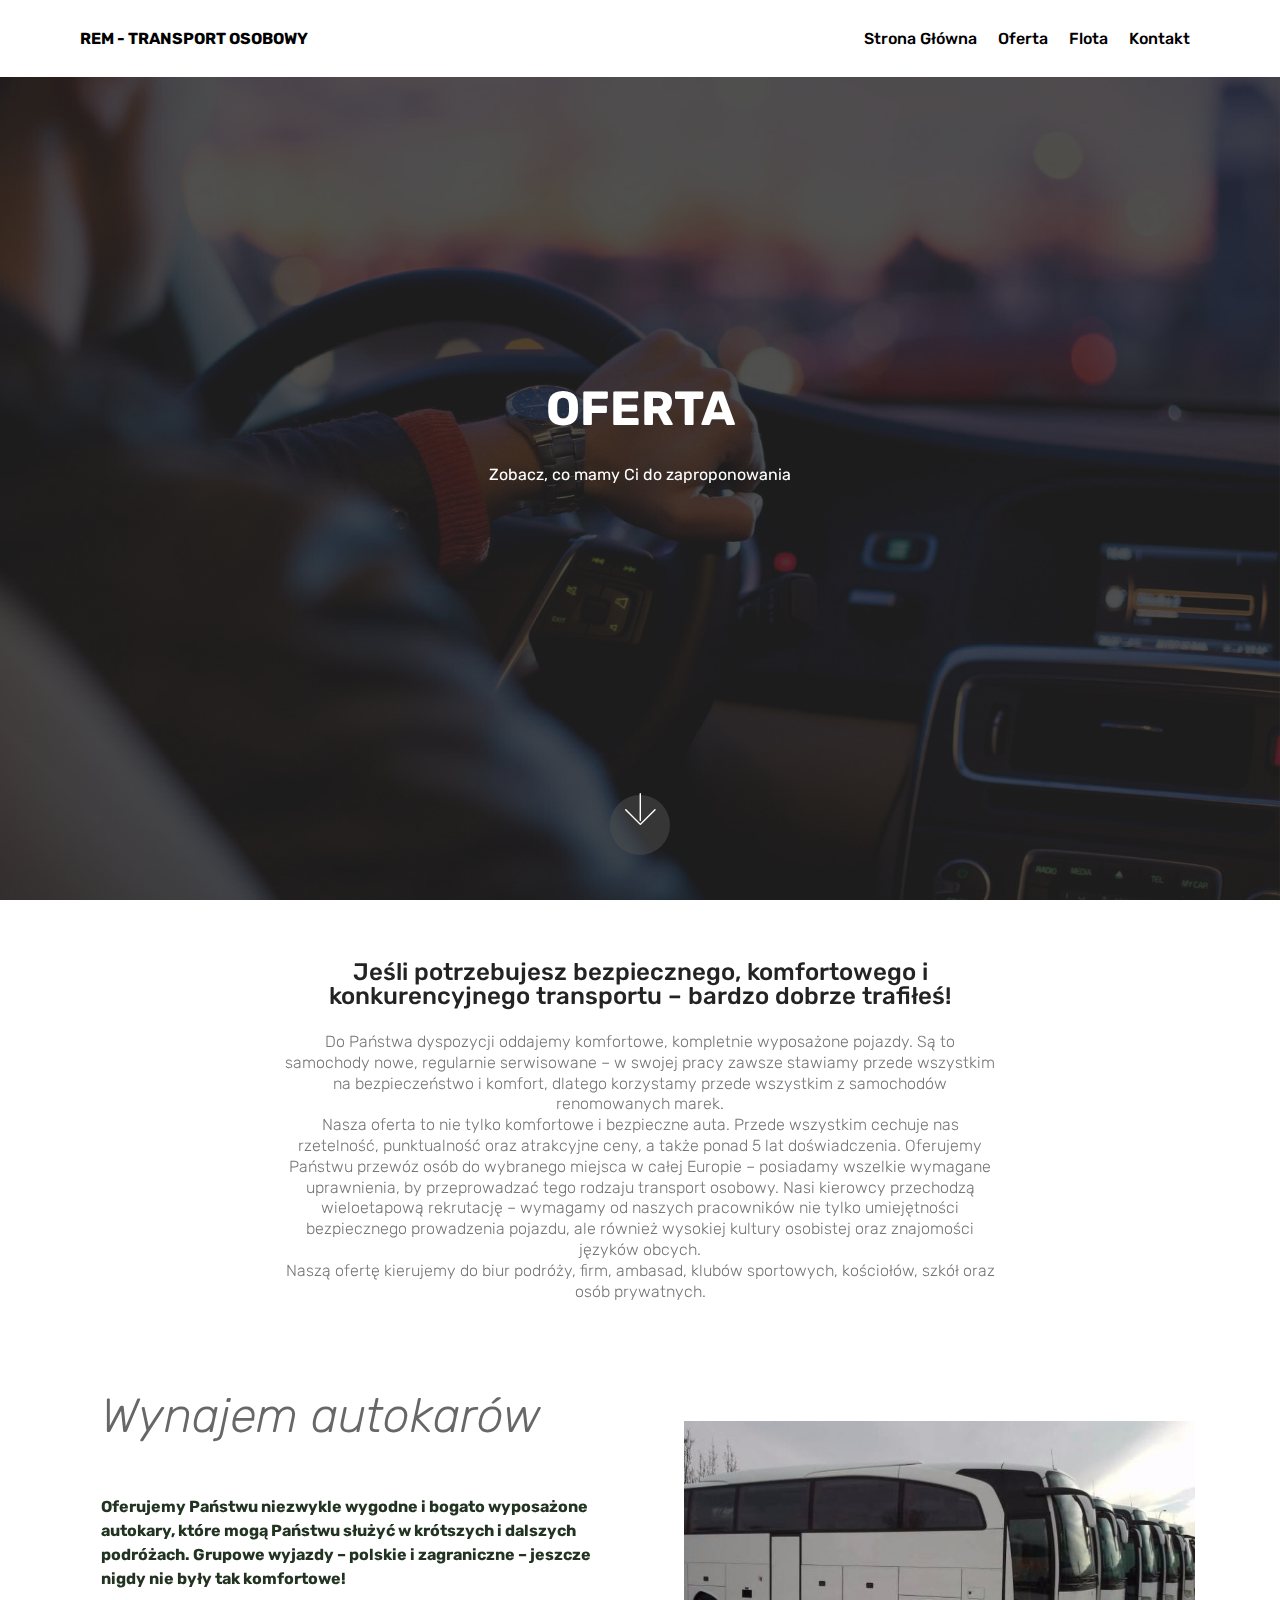
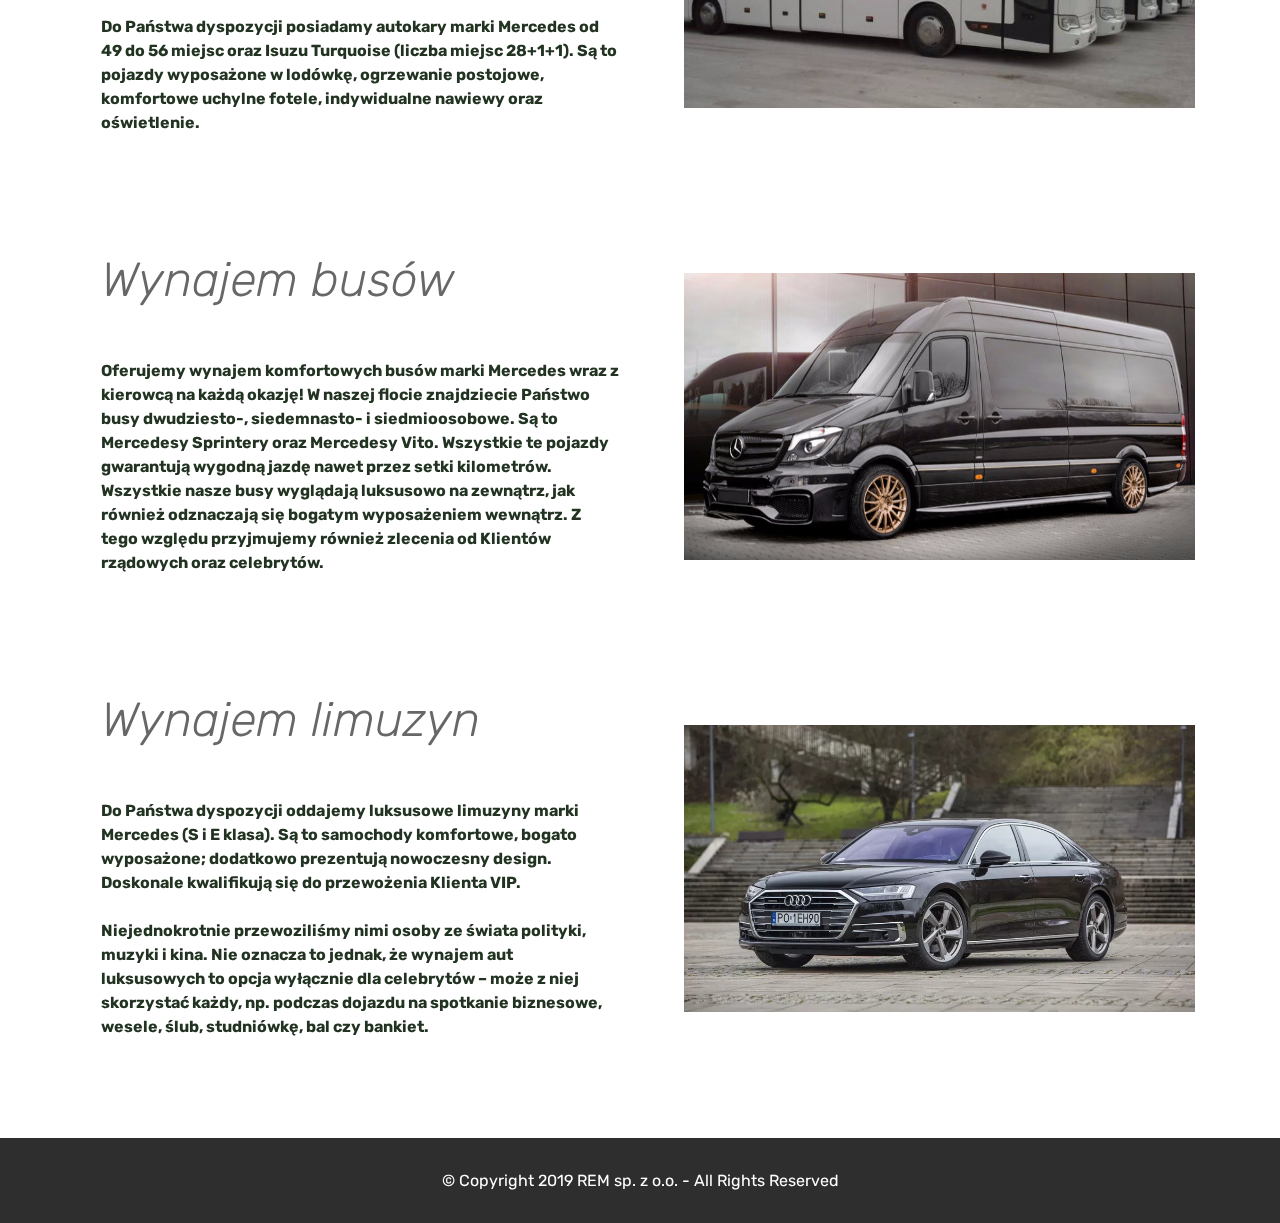
==== commit 6ad99bb0: "create github pages" ====
--- a/page1.html
+++ b/page1.html
@@ -40,7 +40,7 @@
         <div class="menu-logo">
             <div class="navbar-brand">
                 
-                <span class="navbar-caption-wrap"><a class="navbar-caption text-black display-4" href="index.html">REM</a></span>
+                <span class="navbar-caption-wrap"><a class="navbar-caption text-black display-4" href="index.html">REM - TRANSPORT OSOBOWY</a></span>
             </div>
         </div>
         <div class="collapse navbar-collapse" id="navbarSupportedContent">
@@ -52,7 +52,7 @@
     </nav>
 </section>
 
-<section class="engine"><a href="https://mobirise.info/i">web creation software</a></section><section class="cid-rKnErlowT5 mbr-fullscreen mbr-parallax-background" id="header2-f">
+<section class="engine"><a href="https://mobirise.info/a">online site builder</a></section><section class="cid-rKnErlowT5 mbr-fullscreen mbr-parallax-background" id="header2-f">
 
     
 
--- a/assets/mobirise/css/mbr-additional.css
+++ b/assets/mobirise/css/mbr-additional.css
@@ -1245,6 +1245,7 @@
 }
 .cid-rKnw4z2jki .mbr-text {
   color: #767676;
+  text-align: left;
 }
 .cid-rKnw4z2jki h4 {
   text-align: center;
@@ -1279,6 +1280,19 @@
   padding-top: 1.5rem;
 }
 .cid-rKnyQgyFh5 div.b {
+  padding-top: 2rem;
+}
+.cid-rKUd4QzegG {
+  padding-top: 0px;
+  padding-bottom: 90px;
+  background-color: #ffffff;
+}
+.cid-rKUd4QzegG .mbr-text {
+  color: #767676;
+  margin: 0;
+  padding-top: 1.5rem;
+}
+.cid-rKUd4QzegG div.b {
   padding-top: 2rem;
 }
 .cid-rKnzpxFZc1 .main_wrapper {
--- a/assets/mobirise/css/mbr-additional.css
+++ b/assets/mobirise/css/mbr-additional.css
@@ -1245,6 +1245,7 @@
 }
 .cid-rKnw4z2jki .mbr-text {
   color: #767676;
+  text-align: left;
 }
 .cid-rKnw4z2jki h4 {
   text-align: center;
@@ -1279,6 +1280,19 @@
   padding-top: 1.5rem;
 }
 .cid-rKnyQgyFh5 div.b {
+  padding-top: 2rem;
+}
+.cid-rKUd4QzegG {
+  padding-top: 0px;
+  padding-bottom: 90px;
+  background-color: #ffffff;
+}
+.cid-rKUd4QzegG .mbr-text {
+  color: #767676;
+  margin: 0;
+  padding-top: 1.5rem;
+}
+.cid-rKUd4QzegG div.b {
   padding-top: 2rem;
 }
 .cid-rKnzpxFZc1 .main_wrapper {
